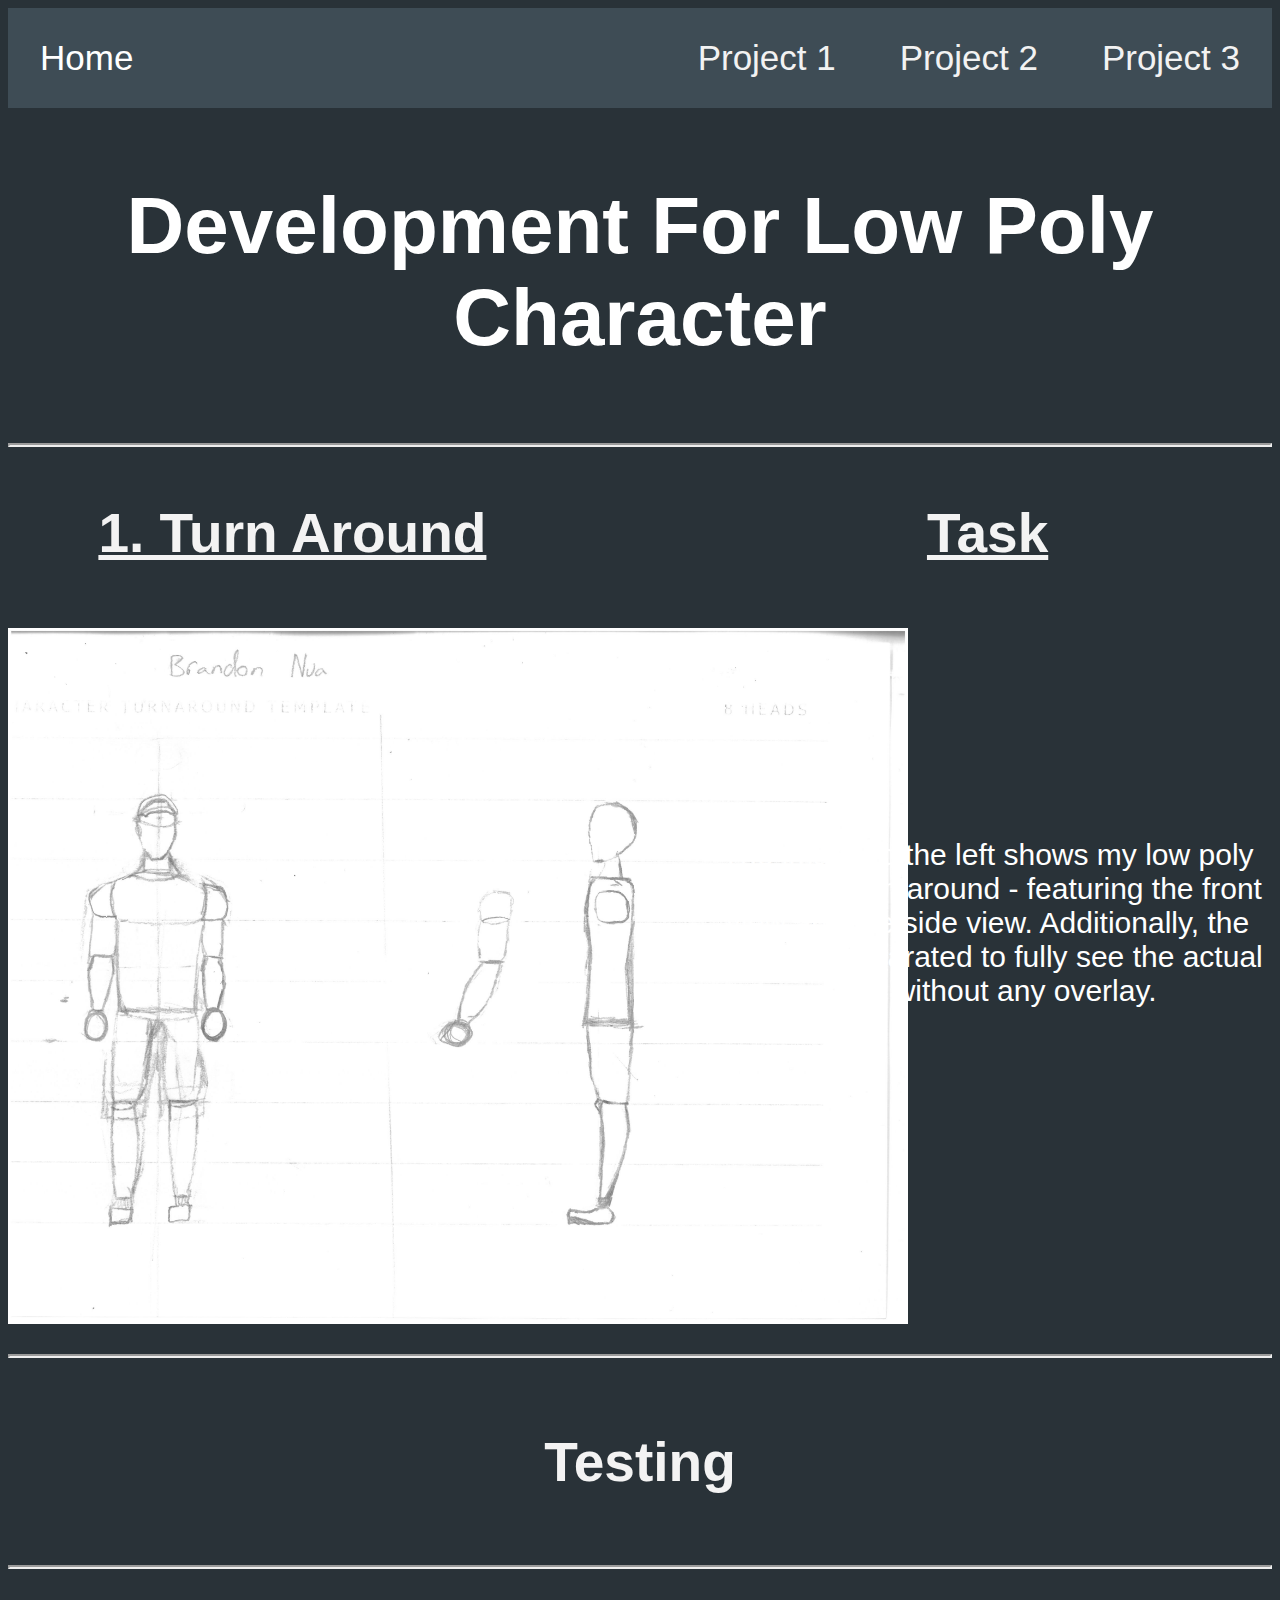
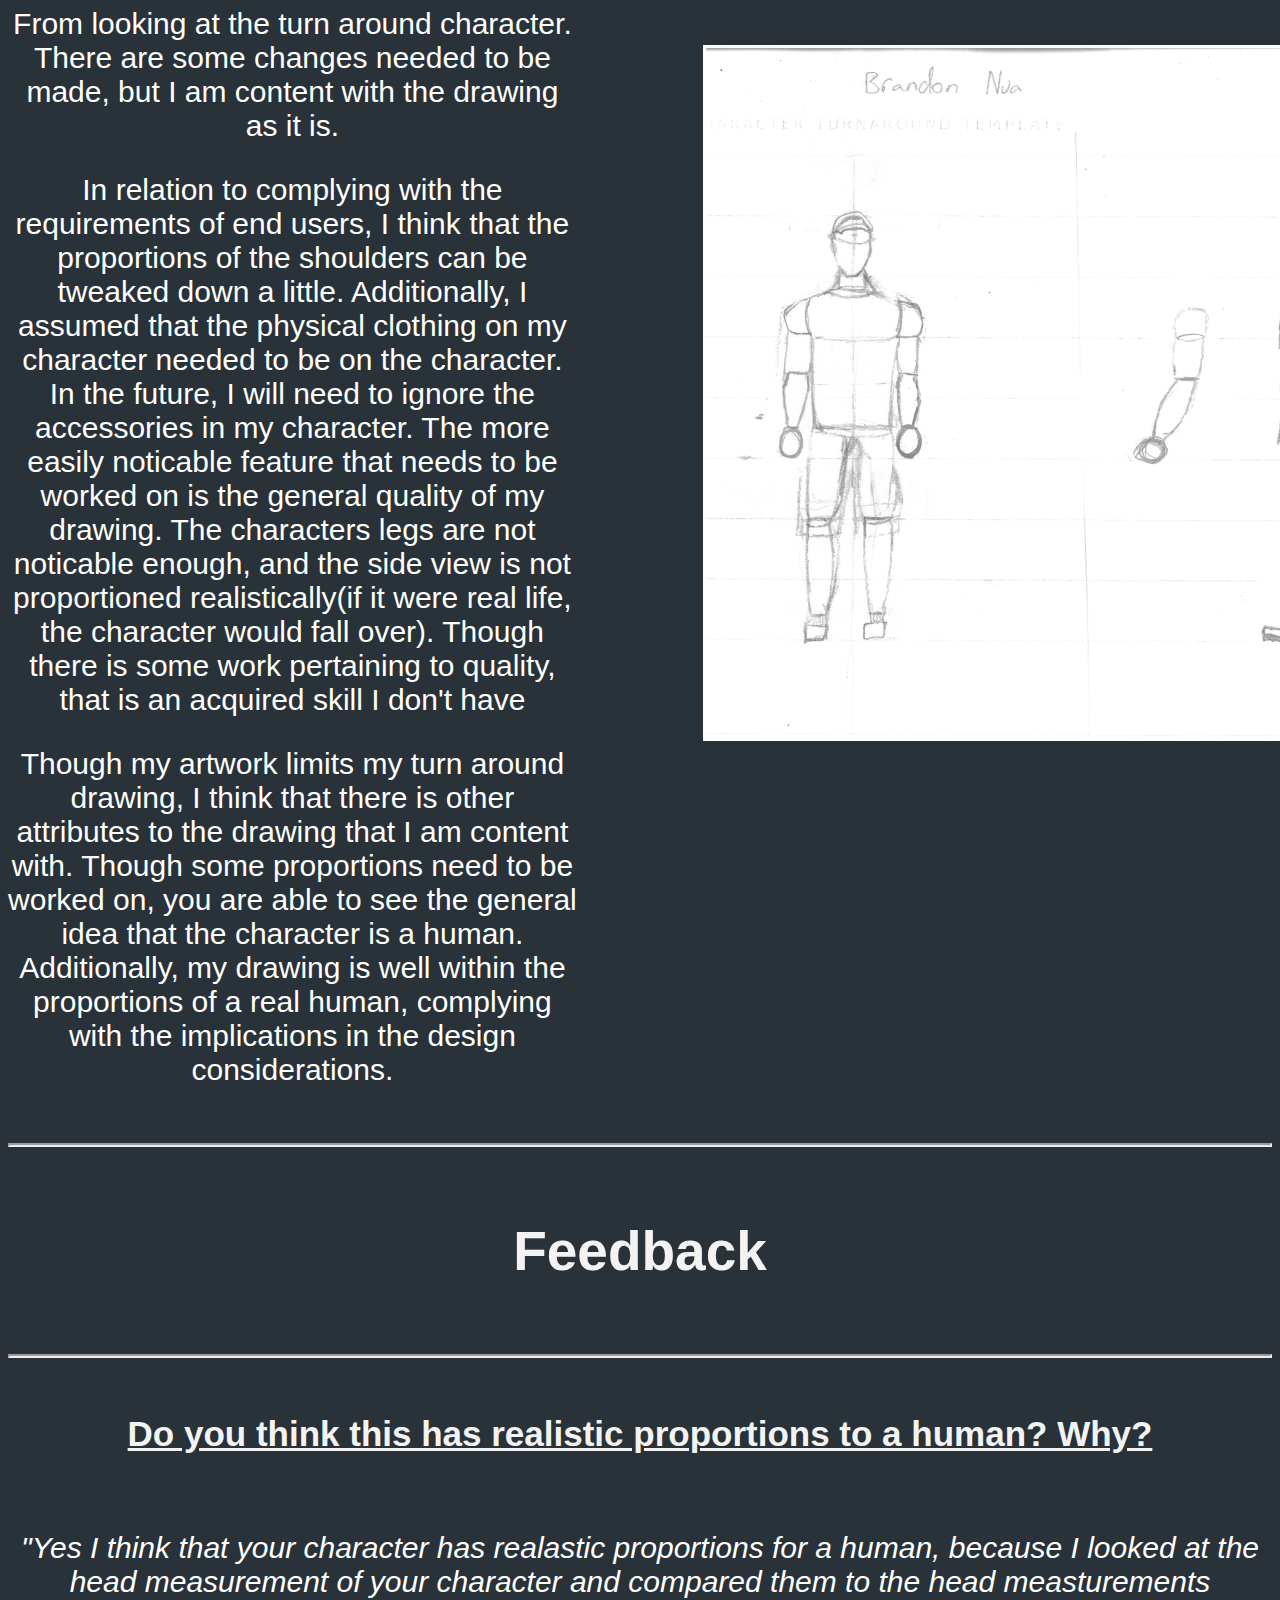
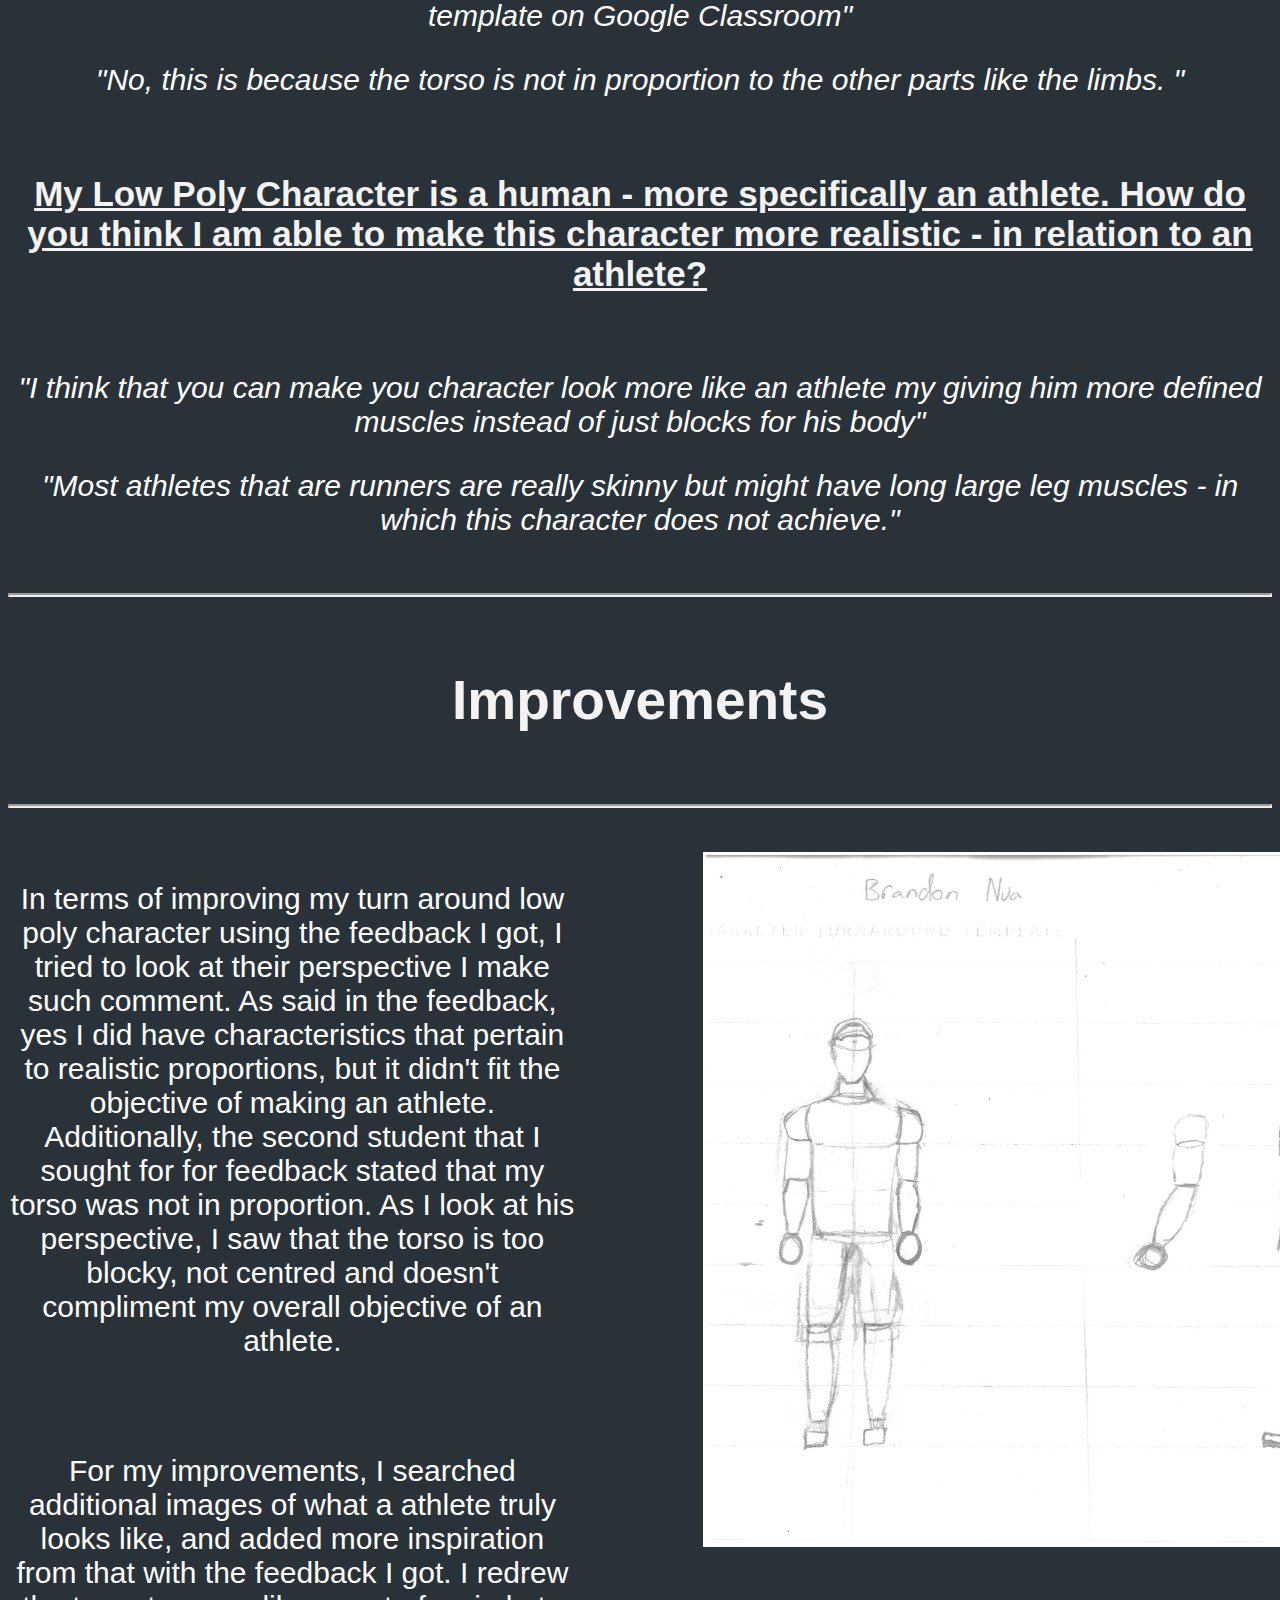
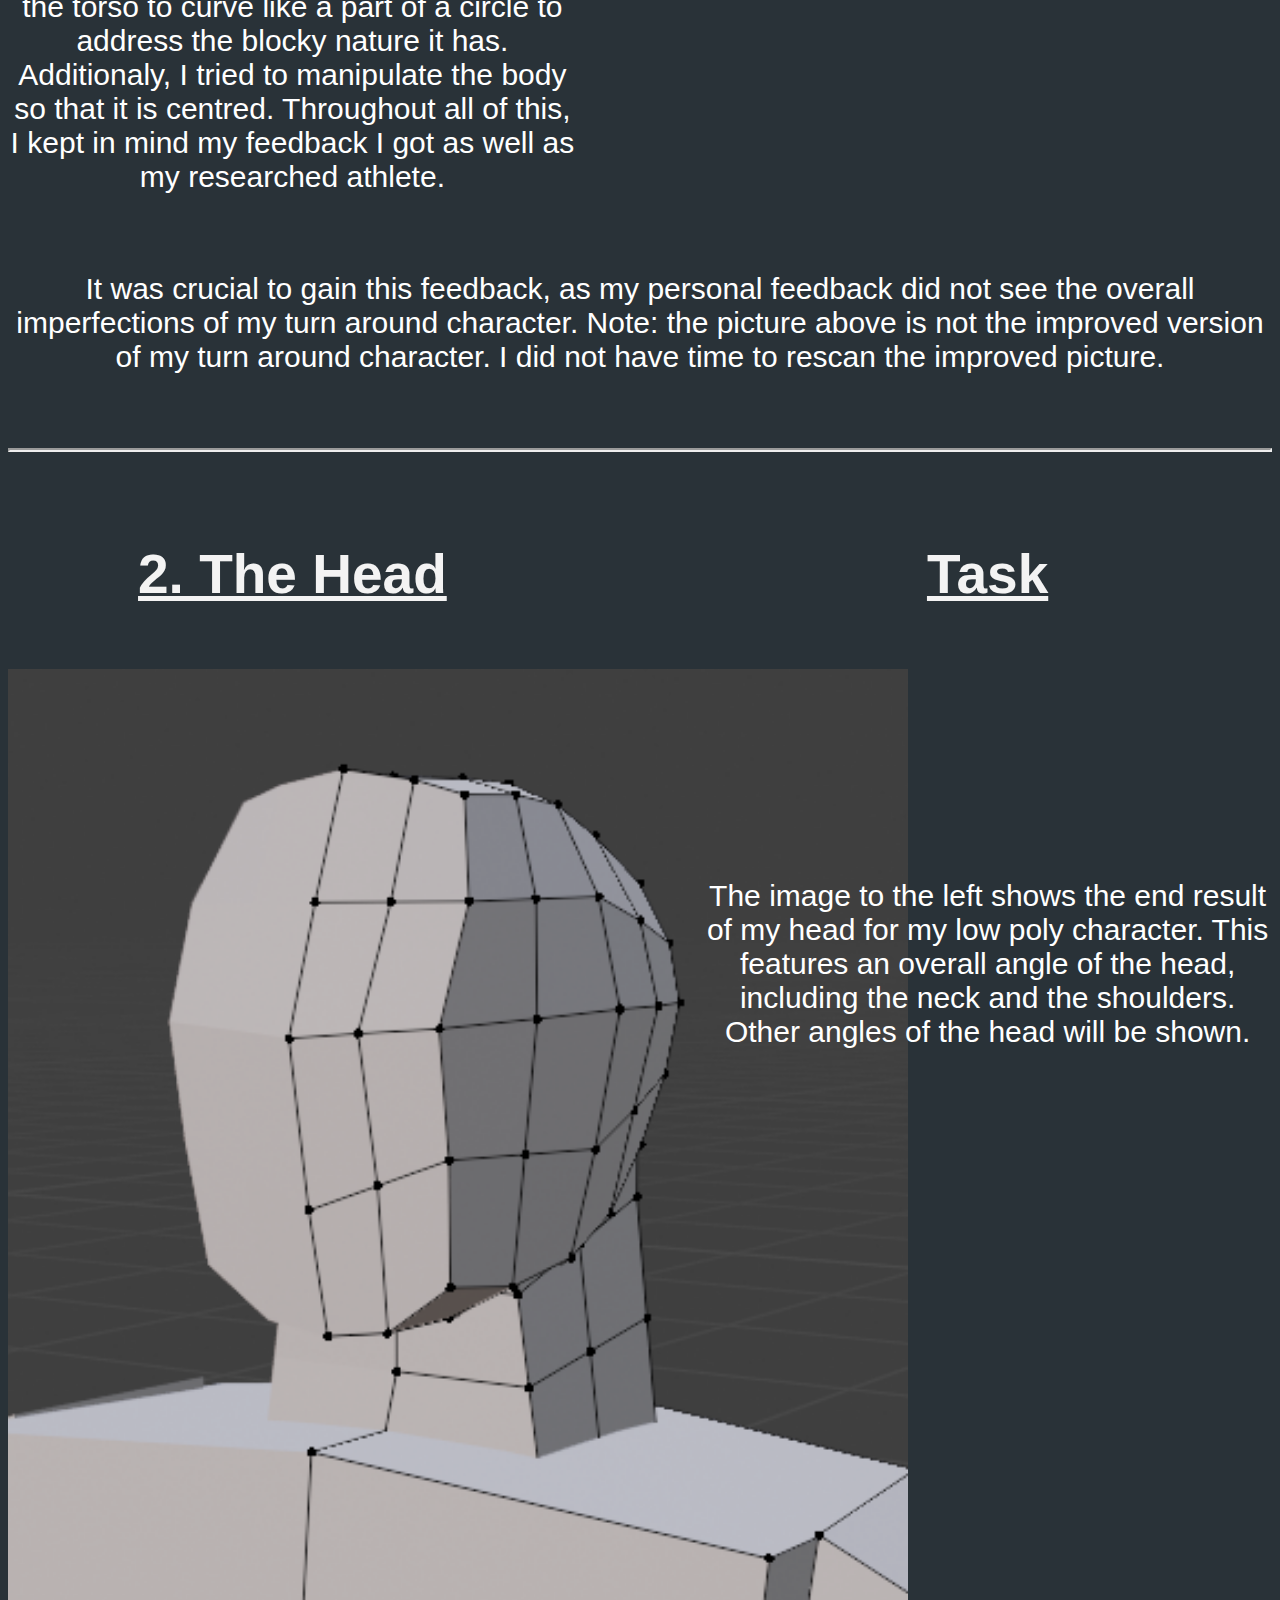
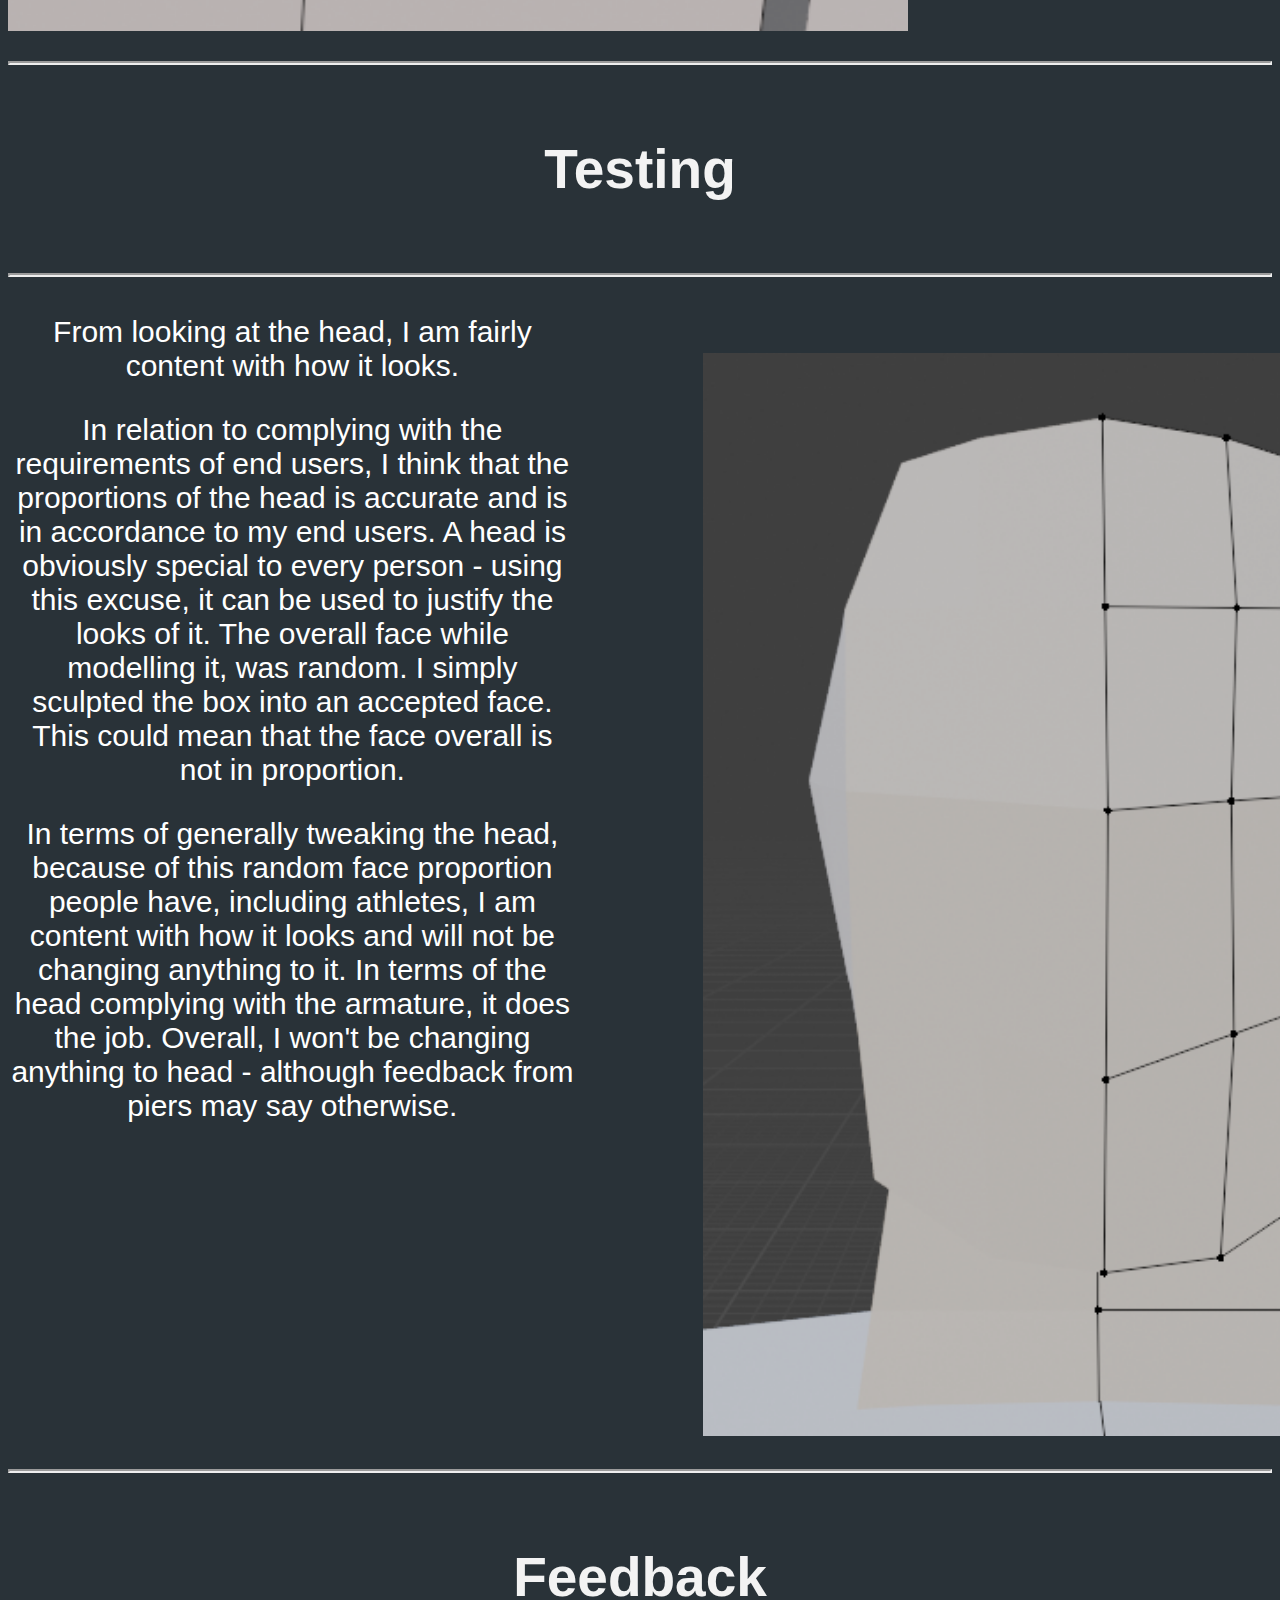
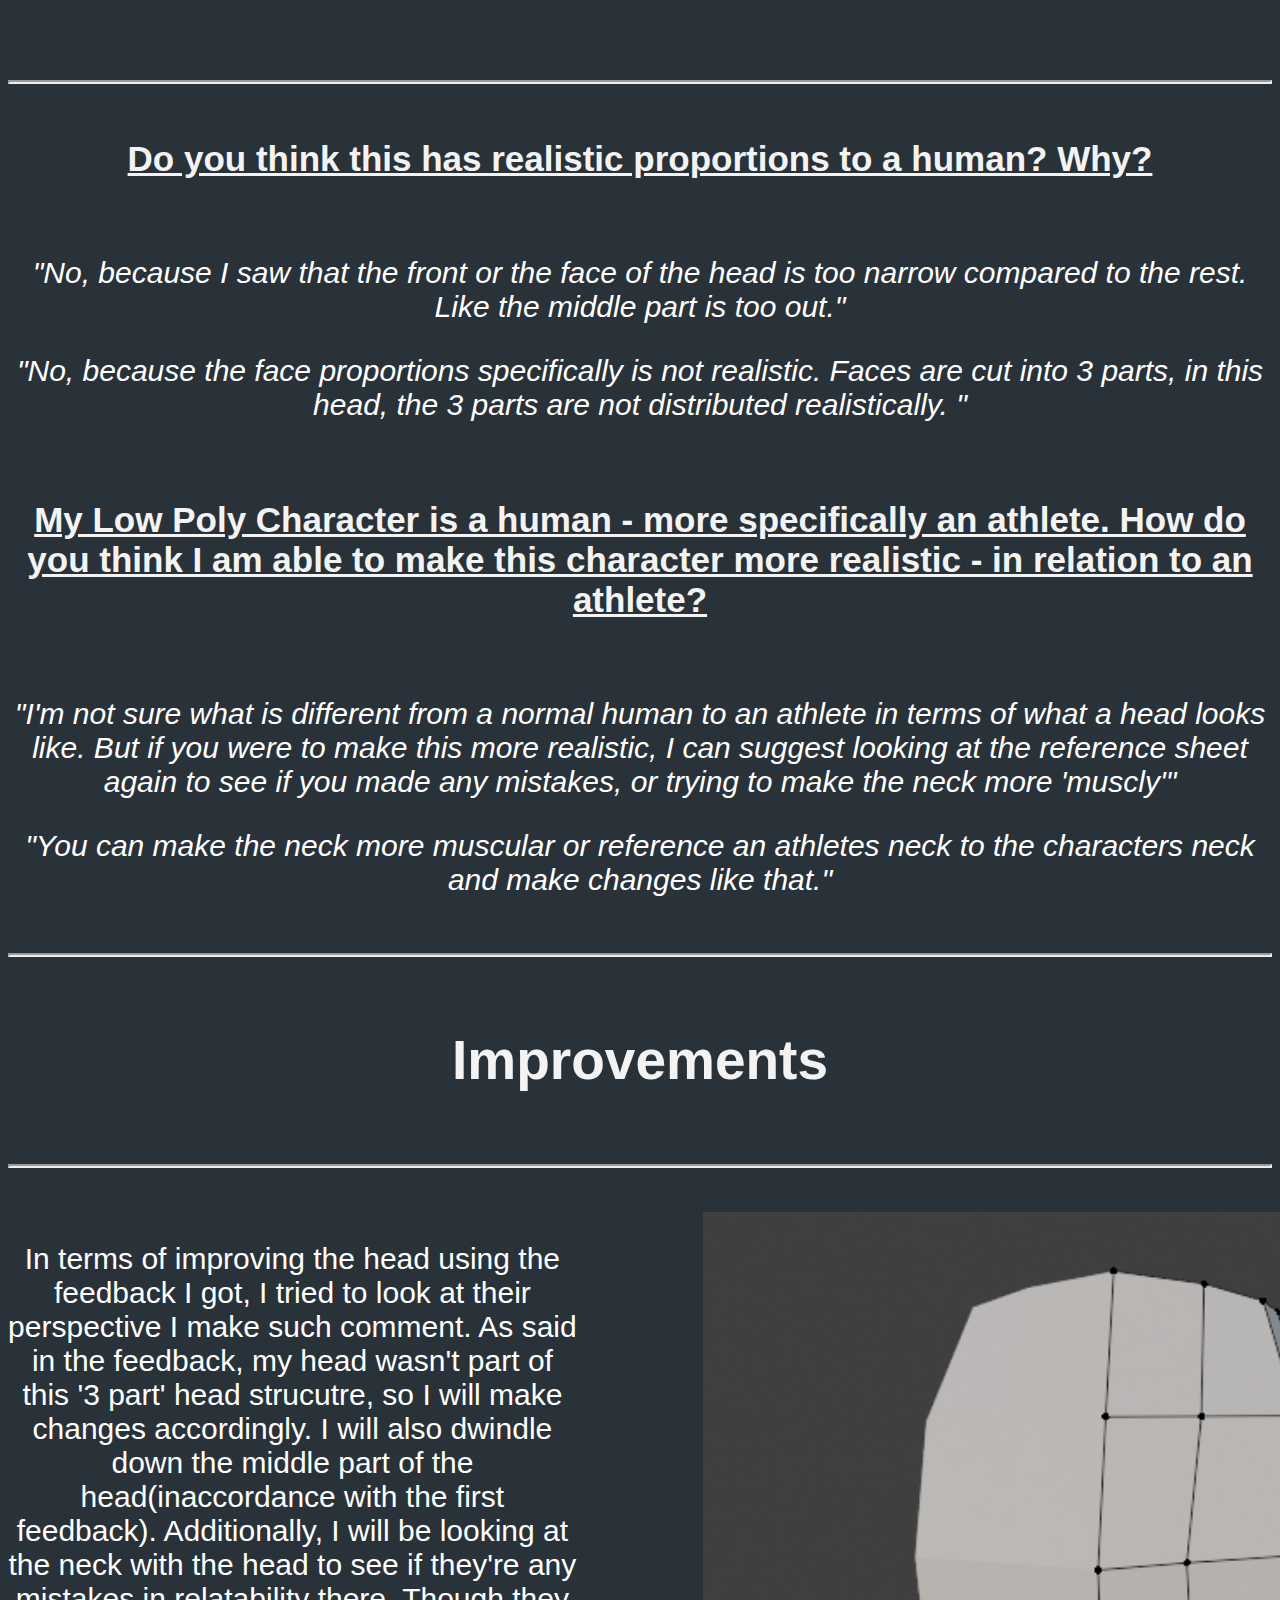
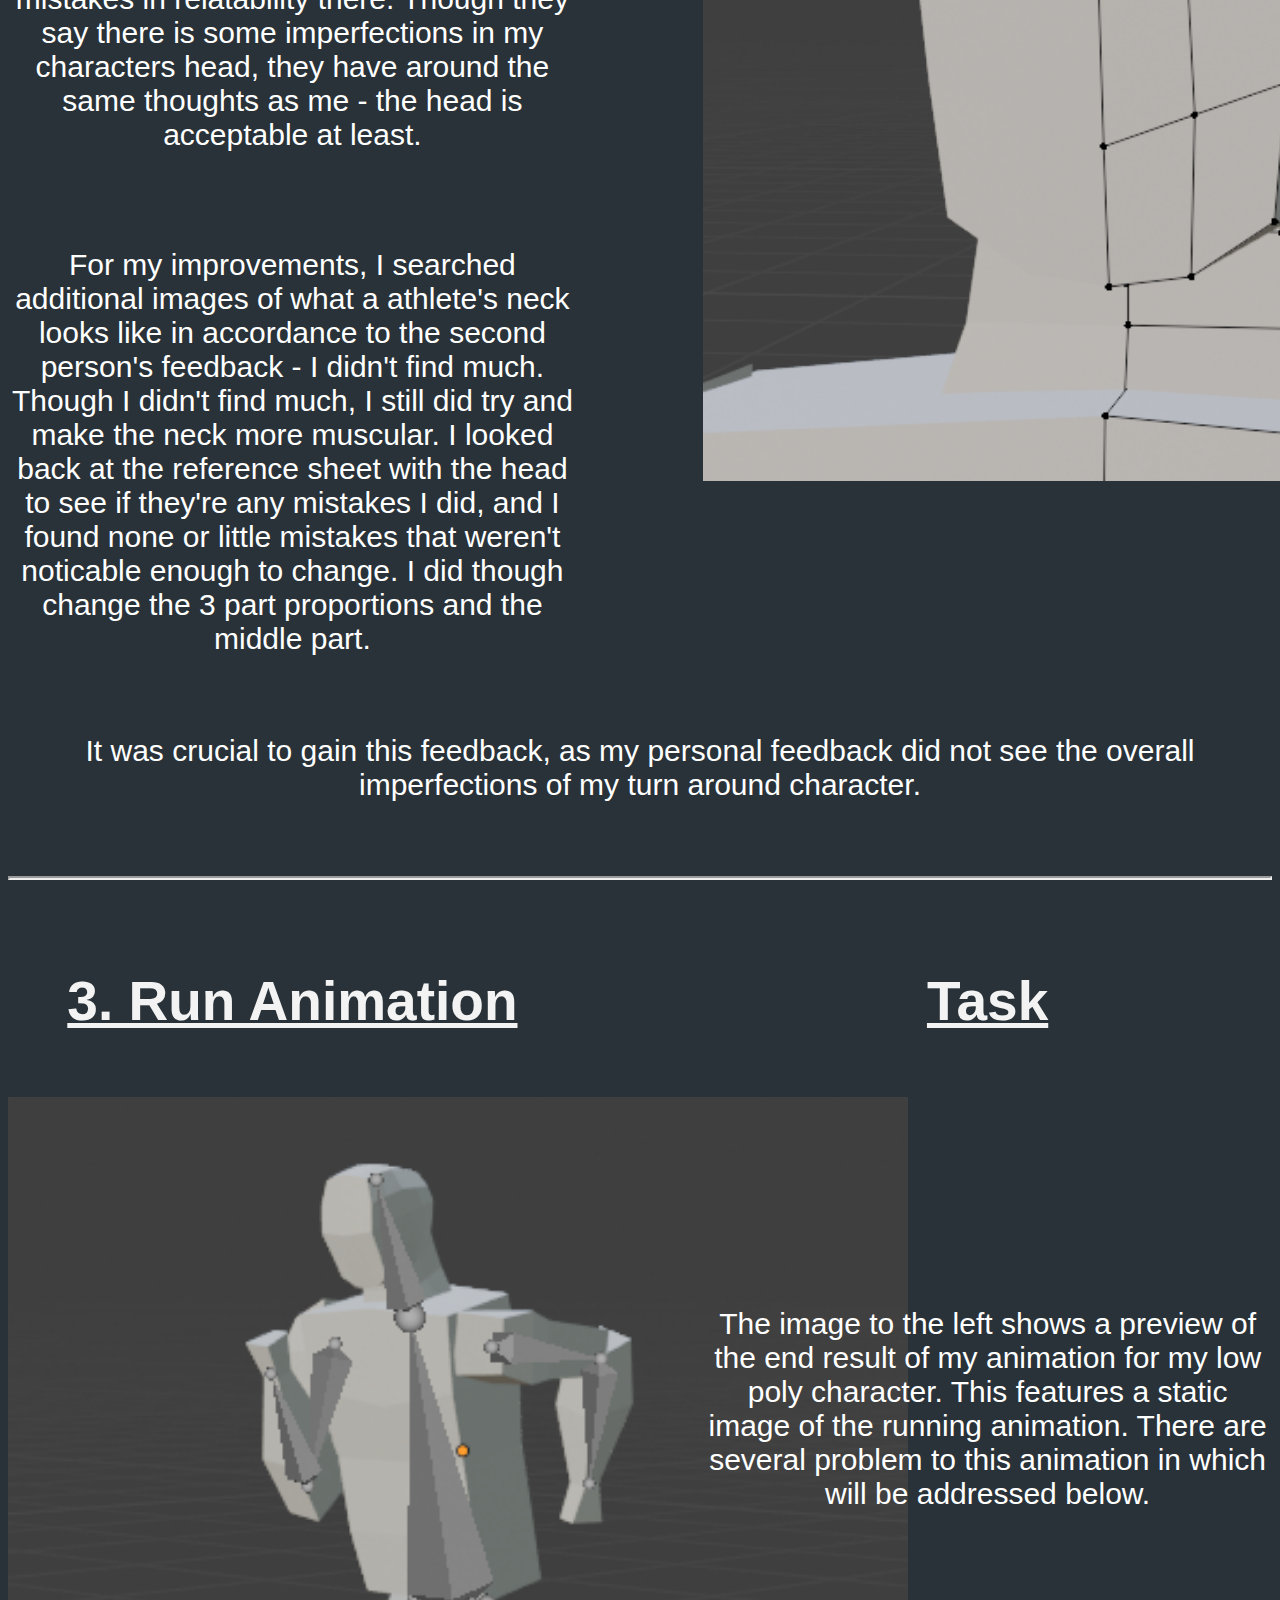
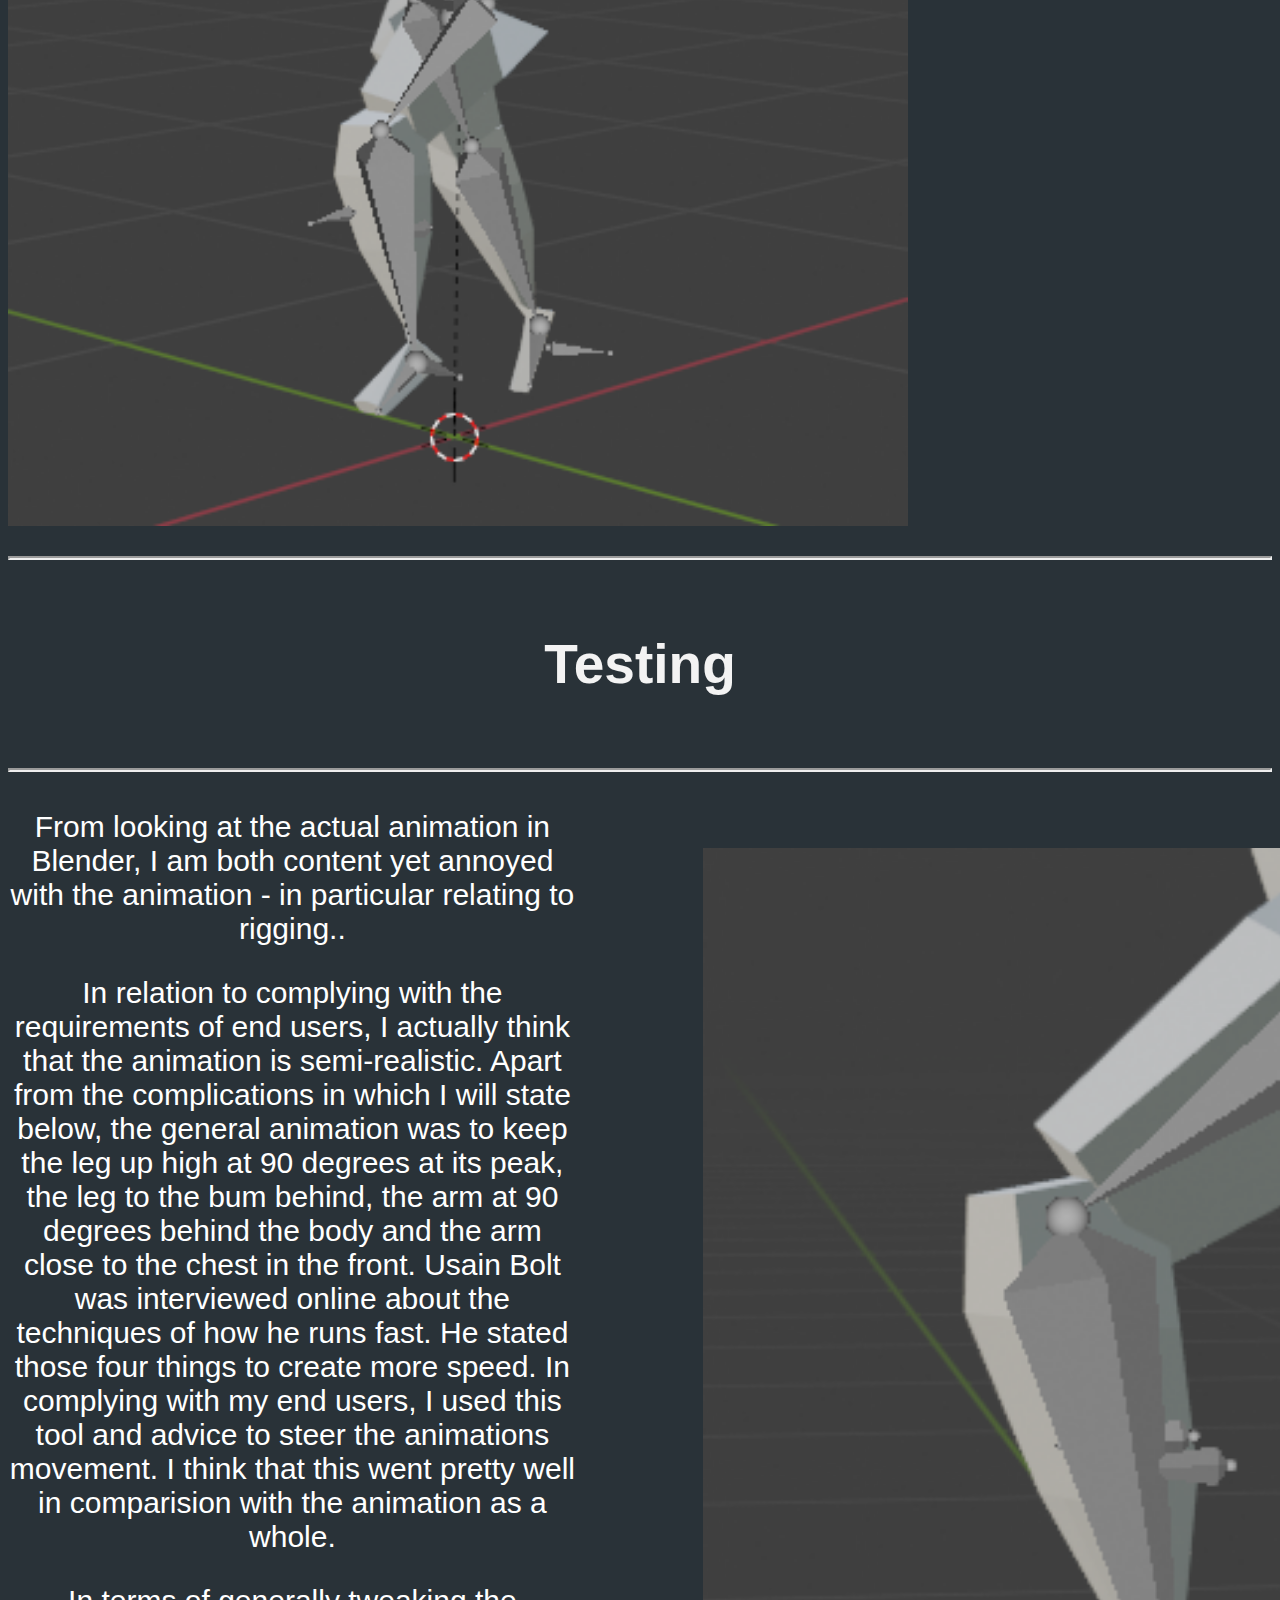
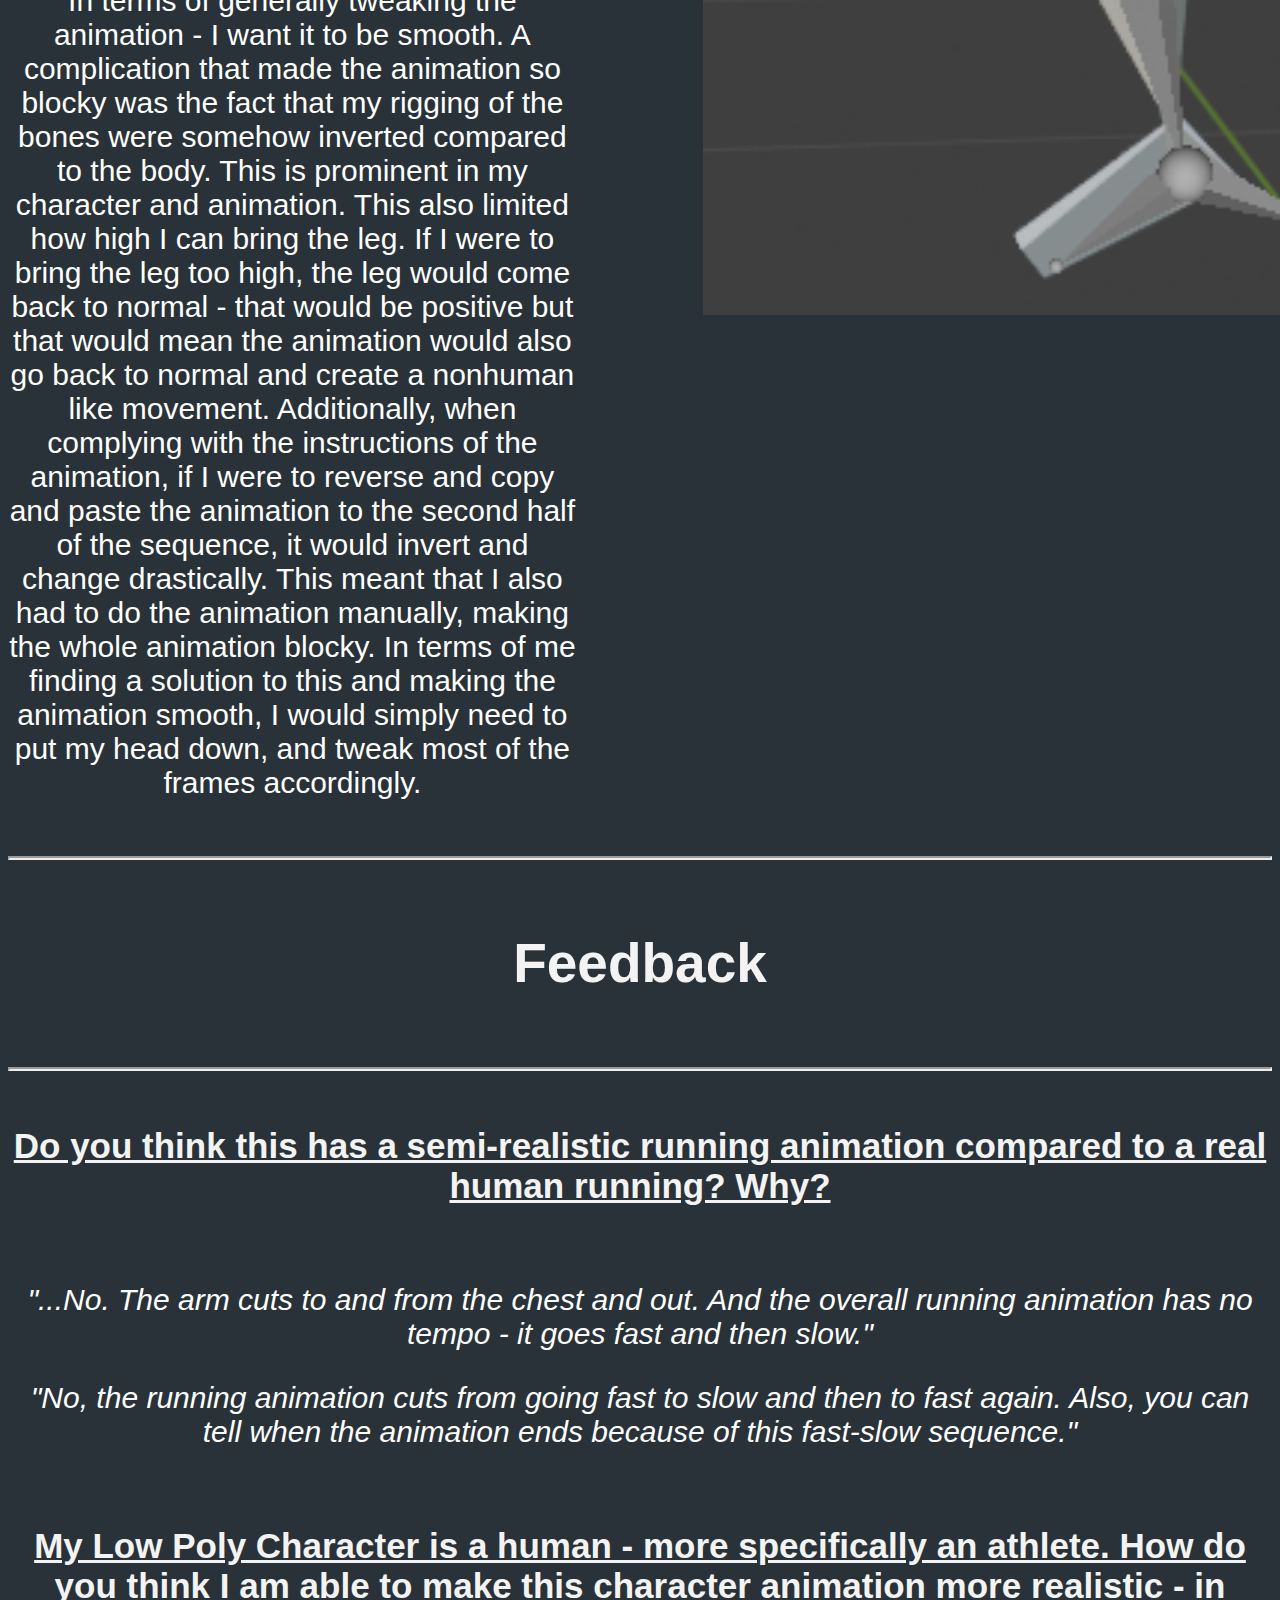
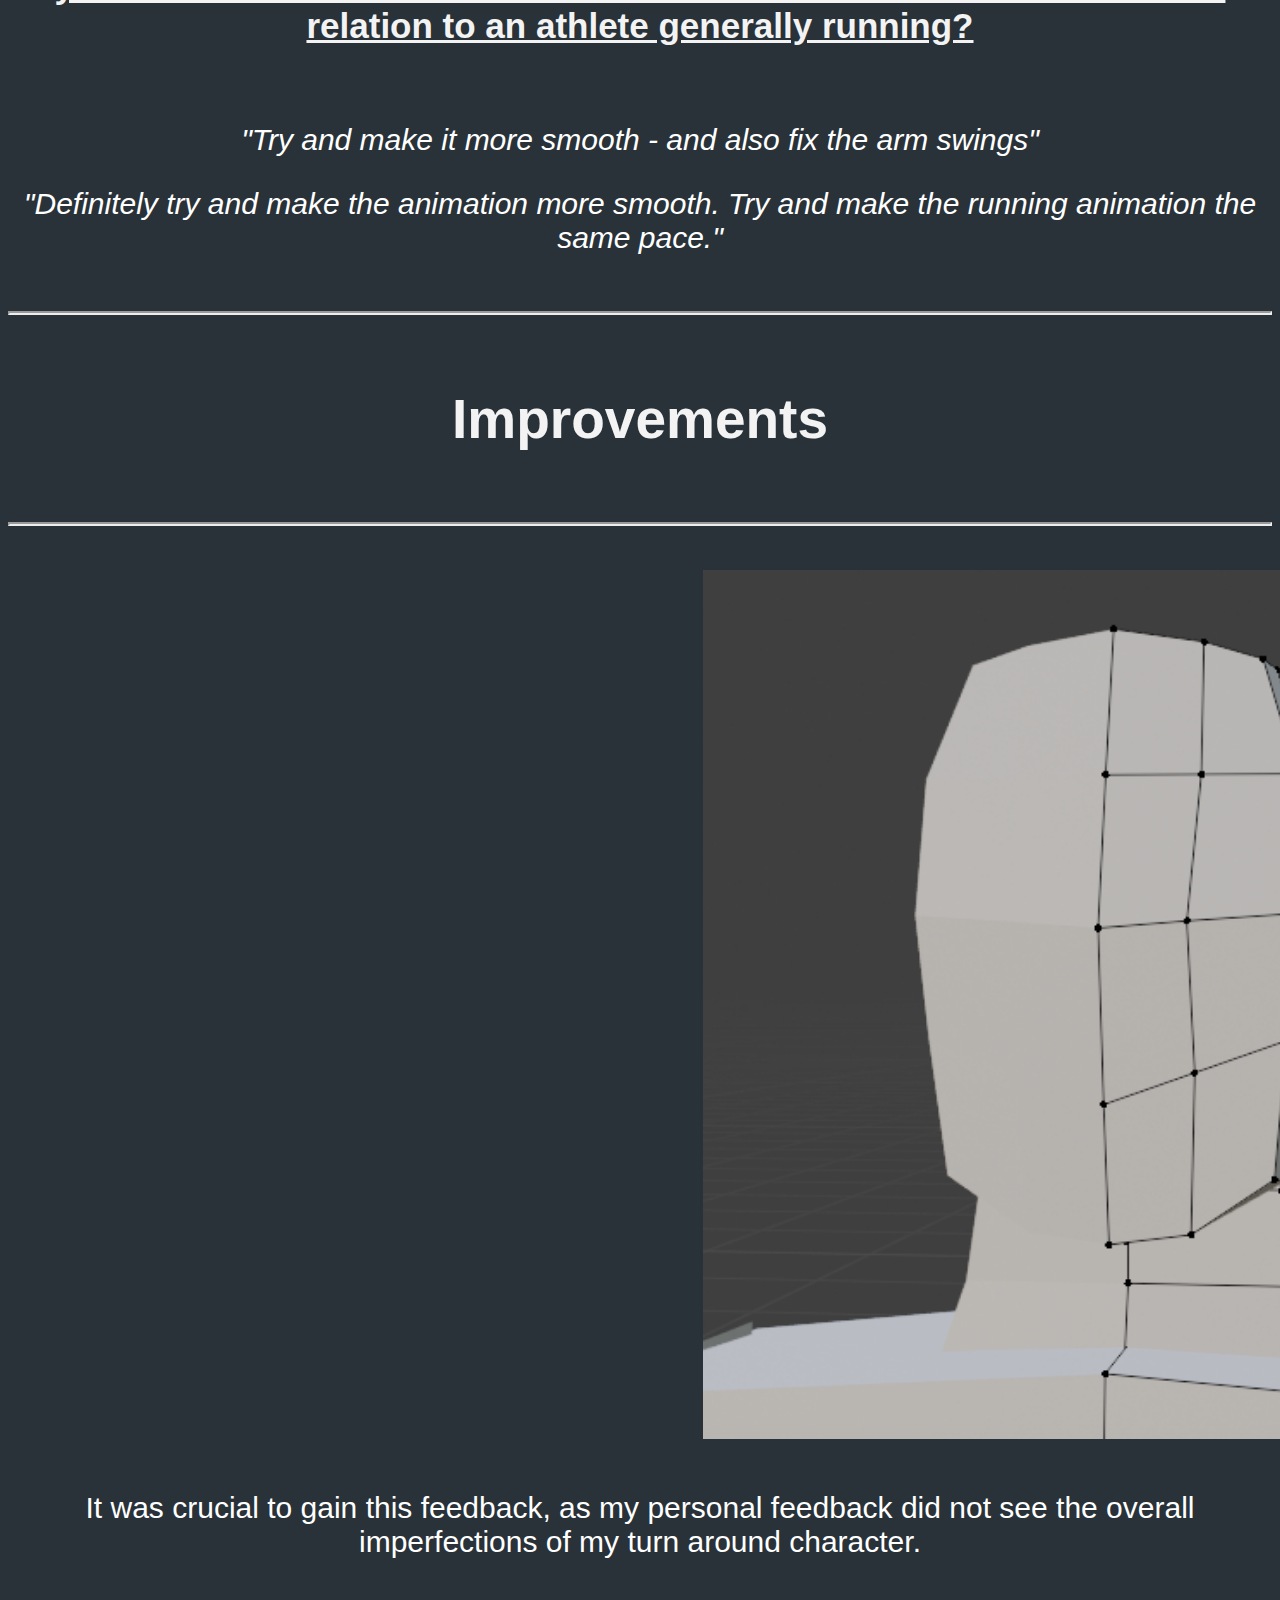
==== development1.html @ 5ac73155 "fdsafdsfdsafdsadsffds" ====
<!DOCTYPE html>
<html lang="en">
<head>
    <meta charset="UTF-8">
    <meta name="viewport" content="width=device-width, initial-scale=1.0">
    <title>Development</title>
    <link rel="stylesheet" href="style.css"/>
</head>
<body>
    <div class="topnav">
        <a href="index.html" class="split">Home</a>
        <a href="project3.html">Project 3</a>
        <a href="project2.html">Project 2</a>
        <a href="project1.html">Project 1</a>
      </div>

    <br>
    <h1 class="title">Development For Low Poly Character</h1>
    <br>
    <hr>




    <!-- ***** Task Development ***** -->

    <div id="wireframside">
        <h2 class="nametitle"><u> 1. Turn Around</u></h2>
        <br>
        <img class="turnaround" src="turn_around.jpg" alt="Turn Around Drawing"> 
    </div>

    <div id="taskdevelop">
        <h2 class="nametitle"><u>Task</u></h2>
        <br>
        <br>
        <br>
        <br>
        <br>
        <br>
        <br>
        <br>
        <br>
        <br>
        <br>

        <p class="endusers1">
            The image to the left shows my low poly character turn around - featuring the front view and the side view. Additionally, the arms are separated to fully see the actual arms without any overlay.
        </p>
    </div>

    <div style="clear: both;"></div>

    <br>
    <hr>
    <br>

    <!-- ***** Testing ***** -->

    <h2 class="nametitle">Testing</h2>
    <br>
    <hr>
    <div id="widothis1">
        <p class="endusers1">From looking at the turn around character. There are some changes needed to be made, but I am content with the drawing as it is. 
        </p>
        <p class="endusers1">In relation to complying with the requirements of end users, I think that the proportions of the shoulders can be tweaked down a little. Additionally, I assumed that the physical clothing on my character needed to be on the character. In the future, I will need to ignore the accessories in my character. The more easily noticable feature that needs to be worked on is the general quality of my drawing. The characters legs are not noticable enough, and the side view is not proportioned realistically(if it were real life, the character would fall over). Though there is some work pertaining to quality, that is an acquired skill I don't have</p>
        <p class="endusers1">Though my artwork limits my turn around drawing, I think that there is other attributes to the drawing that I am content with. Though some proportions need to be worked on, you are able to see the general idea that the character is a human. Additionally, my drawing is well within the proportions of a real human, complying with the implications in the design considerations.</p>
    </div>
    <div id="aesthetics1">
        <br>
        <br>
        <img class="turnaround" src="turn_around.jpg" alt="Turn Around Drawing"> 
    </div>

    <div style="clear:both;"></div>

    <!-- ***** Feedback ***** -->

    <br>
    <hr>
    <br>
    <h2 class="nametitle">Feedback</h2>
    <br>
    <hr>
    <br>
    <h2 class="questions"><b><u>Do you think this has realistic proportions to a human? Why?</u></b></h2>
    <br>
    <p class="endusers1"><i>"Yes I think that your character has realastic proportions for a human, because I looked at the head measurement of your character and compared them to the head measturements template on Google Classroom"</i></p>
    <p class="endusers1"><i>"No, this is because the torso is not in proportion to the other parts like the limbs. "</i></p>
    <br>
    <h2 class="questions"><b><u>My Low Poly Character is a human - more specifically an athlete. How do you think I am able to make this character more realistic - in relation to an athlete?</u></b></h2>
    <br>
    <p class="endusers1"><i>"I think that you can make you character look more like an athlete my giving him more defined muscles instead of just blocks for his body"</i></p>
    <p class="endusers1"><i>"Most athletes that are runners are really skinny but might have long large leg muscles - in which this character does not achieve."</i></p>
    <br>
    <hr>
    <br>

    <!-- ***** Improvements ***** -->
    <h2 class="nametitle">Improvements</h2>
    <br>
    <hr>
    <br>
    <br>
    <div id="wireframside">
        <p class="endusers1">In terms of improving my turn around low poly character using the feedback I got, I tried to look at their perspective I make such comment. As said in the feedback, yes I did have characteristics that pertain to realistic proportions, but it didn't fit the objective of making an athlete. Additionally, the second student that I sought for for feedback stated that my torso was not in proportion. As I look at his perspective, I saw that the torso is too blocky, not centred and doesn't compliment my overall objective of an athlete.</p>
        <br>
        <br>
        <p class="endusers1">For my improvements, I searched additional images of what a athlete truly looks like, and added more inspiration from that with the feedback I got. I redrew the torso to curve like a part of a circle to address the blocky nature it has. Additionaly, I tried to manipulate the body so that it is centred. Throughout all of this, I kept in mind my feedback I got as well as my researched athlete.
        </p>
    </div>

    <div id="taskdevelop">
        <img class="turnaround" src="turn_around.jpg" alt="Turn Around Drawing"> 
    </div>

    <!-- ***** ALL OF THE BR'S WILL BE GONE.... it's just because there is no image to fill in the text ***** -->

    <div style="clear: both;"></div>

    <br>
    <p class="endusers1">It was crucial to gain this feedback, as my personal feedback did not see the overall imperfections of my turn around character. Note: the picture above is not the improved version of my turn around character. I did not have time to rescan the improved picture.
    </p>
    <br>
    <br>
    <hr>
    <br>
    <br>

   <!-- *****\\\\\\\\\ The Head /////////***** --> 


    <!-- ***** Task Development ***** -->

    <div id="wireframside">
        <h2 class="nametitle"><u> 2. The Head</u></h2>
        <br>
        <img class="turnaround" src="the head.png" alt="Head Model"> 
    </div>

    <div id="taskdevelop">
        <h2 class="nametitle"><u>Task</u></h2>
        <br>
        <br>
        <br>
        <br>
        <br>
        <br>
        <br>
        <br>
        <br>
        <br>
        <br>

        <p class="endusers1">
            The image to the left shows the end result of my head for my low poly character. This features an overall angle of the head, including the neck and the shoulders. Other angles of the head will be shown.
        </p>
    </div>

    <div style="clear: both;"></div>

    <br>
    <hr>
    <br>

    <!-- ***** Testing ***** -->

    <h2 class="nametitle">Testing</h2>
    <br>
    <hr>
    <div id="widothis1">
        <p class="endusers1">From looking at the head, I am fairly content with how it looks.
        </p>
        <p class="endusers1">In relation to complying with the requirements of end users, I think that the proportions of the head is accurate and is in accordance to my end users. A head is obviously special to every person - using this excuse, it can be used to justify the looks of it. The overall face while modelling it, was random. I simply sculpted the box into an accepted face. This could mean that the face overall is not in proportion.</p>
        <p class="endusers1">In terms of generally tweaking the head, because of this random face proportion people have, including athletes, I am content with how it looks and will not be changing anything to it. In terms of the head complying with the armature, it does the job. Overall, I won't be changing anything to head - although feedback from piers may say otherwise.</p>
    </div>
    <div id="aesthetics1">
        <br>
        <br>
        <img class="turnaround" src="fronthead.png" alt="The Front Angle Of The Head"> 
    </div>

    <div style="clear:both;"></div>

    <!-- ***** Feedback ***** -->

    <br>
    <hr>
    <br>
    <h2 class="nametitle">Feedback</h2>
    <br>
    <hr>
    <br>
    <h2 class="questions"><b><u>Do you think this has realistic proportions to a human? Why?</u></b></h2>
    <br>
    <p class="endusers1"><i>"No, because I saw that the front or the face of the head is too narrow compared to the rest. Like the middle part is too out."</i></p>
    <p class="endusers1"><i>"No, because the face proportions specifically is not realistic. Faces are cut into 3 parts, in this head, the 3 parts are not distributed realistically. "</i></p>
    <br>
    <h2 class="questions"><b><u>My Low Poly Character is a human - more specifically an athlete. How do you think I am able to make this character more realistic - in relation to an athlete?</u></b></h2>
    <br>
    <p class="endusers1"><i>"I'm not sure what is different from a normal human to an athlete in terms of what a head looks like. But if you were to make this more realistic, I can suggest looking at the reference sheet again to see if you made any mistakes, or trying to make the neck more 'muscly'"</i></p>
    <p class="endusers1"><i>"You can make the neck more muscular or reference an athletes neck to the characters neck and make changes like that."</i></p>
    <br>
    <hr>
    <br>

    <!-- ***** Improvements ***** -->
    <h2 class="nametitle">Improvements</h2>
    <br>
    <hr>
    <br>
    <br>
    <div id="wireframside">
        <p class="endusers1">In terms of improving the head using the feedback I got, I tried to look at their perspective I make such comment. As said in the feedback, my head wasn't part of this '3 part' head strucutre, so I will make changes accordingly. I will also dwindle down the middle part of the head(inaccordance with the first feedback). Additionally, I will be looking at the neck with the head to see if they're any mistakes in relatability there. Though they say there is some imperfections in my characters head, they have around the same thoughts as me - the head is acceptable at least.</p>
        <br>
        <br>
        <p class="endusers1">For my improvements, I searched additional images of what a athlete's neck looks like in accordance to the second person's feedback - I didn't find much. Though I didn't find much, I still did try and make the neck more muscular. I looked back at the reference sheet with the head to see if they're any mistakes I did, and I found none or little mistakes that weren't noticable enough to change. I did though change the 3 part proportions and the middle part.
        </p>
    </div>

    <div id="taskdevelop">
        <img class="turnaround" src="improvedhead.png" alt="Imrpoved Head"> 
    </div>

    <!-- ***** ALL OF THE BR'S WILL BE GONE.... it's just because there is no image to fill in the text ***** -->

    <div style="clear: both;"></div>

    <br>
    <p class="endusers1">It was crucial to gain this feedback, as my personal feedback did not see the overall imperfections of my turn around character.
    </p>
    <br>
    <br>
    <hr>
    <br>
    <br>



    <!-- *****\\\\\\\\\ The Running Animation /////////***** --> 


    <!-- ***** Task Development ***** -->

    <div id="wireframside">
        <h2 class="nametitle"><u> 3. Run Animation</u></h2>
        <br>
        <img class="turnaround" src="runanimation.png" alt="Run Preview"> 
    </div>

    <div id="taskdevelop">
        <h2 class="nametitle"><u>Task</u></h2>
        <br>
        <br>
        <br>
        <br>
        <br>
        <br>
        <br>
        <br>
        <br>
        <br>
        <br>

        <p class="endusers1">
            The image to the left shows a preview of the end result of my animation for my low poly character. This features a static image of the running animation. There are several problem to this animation in which will be addressed below.
        </p>
    </div>

    <div style="clear: both;"></div>

    <br>
    <hr>
    <br>

    <!-- ***** Testing ***** -->

    <h2 class="nametitle">Testing</h2>
    <br>
    <hr>
    <div id="widothis1">
        <p class="endusers1">From looking at the actual animation in Blender, I am both content yet annoyed with the animation - in particular relating to rigging..
        </p>
        <p class="endusers1">In relation to complying with the requirements of end users, I actually think that the animation is semi-realistic. Apart from the complications in which I will state below, the general animation was to keep the leg up high at 90 degrees at its peak, the leg to the bum behind, the arm at 90 degrees behind the body and the arm close to the chest in the front. Usain Bolt was interviewed online about the techniques of how he runs fast. He stated those four things to create more speed. In complying with my end users, I used this tool and advice to steer the animations movement. I think that this went pretty well in comparision with the animation as a whole.</p>
        <p class="endusers1">In terms of generally tweaking the animation - I want it to be smooth. A complication that made the animation so blocky was the fact that my rigging of the bones were somehow inverted compared to the body. This is prominent in my character and animation. This also limited how high I can bring the leg. If I were to bring the leg too high, the leg would come back to normal - that would be positive but that would mean the animation would also go back to normal and create a nonhuman like movement. Additionally, when complying with the instructions of the animation, if I were to reverse and copy and paste the animation to the second half of the sequence, it would invert and change drastically. This meant that I also had to do the animation manually, making the whole animation blocky.
            In terms of me finding a solution to this and making the animation smooth, I would simply need to put my head down, and tweak most of the frames accordingly.
        </p>
    </div>
    <div id="aesthetics1">
        <br>
        <br>
        <img class="turnaround" src="invertedleg.png" alt="The Angle Of The Inverted Leg."> 
    </div>

    <div style="clear:both;"></div>

    <!-- ***** Feedback ***** -->

    <br>
    <hr>
    <br>
    <h2 class="nametitle">Feedback</h2>
    <br>
    <hr>
    <br>
    <h2 class="questions"><b><u>Do you think this has a semi-realistic running animation compared to a real human running? Why?</u></b></h2>
    <br>
    <p class="endusers1"><i>"...No. The arm cuts to and from the chest and out. And the overall running animation has no tempo - it goes fast and then slow."</i></p>
    <p class="endusers1"><i>"No, the running animation cuts from going fast to slow and then to fast again. Also, you can tell when the animation ends because of this fast-slow sequence."</i></p>
    <br>
    <h2 class="questions"><b><u>My Low Poly Character is a human - more specifically an athlete. How do you think I am able to make this character animation more realistic - in relation to an athlete generally running?</u></b></h2>
    <br>
    <p class="endusers1"><i>"Try and make it more smooth - and also fix the arm swings"</i></p>
    <p class="endusers1"><i>"Definitely try and make the animation more smooth. Try and make the running animation the same pace."</i></p>
    <br>
    <hr>
    <br>

    <!-- ***** Improvements ***** -->
    <h2 class="nametitle">Improvements</h2>
    <br>
    <hr>
    <br>
    <br>
    <div id="wireframside">
        <p class="endusers1"></p>
        <br>
        <br>
        <p class="endusers1">
        </p>
    </div>

    <div id="taskdevelop">
        <img class="turnaround" src="improvedhead.png" alt="Imrpoved Head"> 
    </div>

    <!-- ***** ALL OF THE BR'S WILL BE GONE.... it's just because there is no image to fill in the text ***** -->

    <div style="clear: both;"></div>

    <br>
    <p class="endusers1">It was crucial to gain this feedback, as my personal feedback did not see the overall imperfections of my turn around character.
    </p>
    <br>
    <br>
    <hr>
    <br>
    <br>








    
    <h2 class="nametitle"><a href="index.html" class="development" style="text-align: center; font-size: 70px;">Home</a>
    </h2>
    
    
</body>
</html>
---- style.css ----
/* -- Navigation Bar -- */

.topnav {
  background-color: #3e4c55;
  overflow: hidden;
  font-size: large;
}

.topnav a {
  float: right;
  color: #f2f2f2;
  text-align: center;
  padding: 30px 32px;
  text-decoration: none;
  font-size: 35px;
}

.topnav a:hover {
  background-color: #ddd;
  color: #3e4c55;
}

.topnav a.split {
float: left;
background-color: #3e4c55;
color: white;
}

.development {
overflow: hidden;
font-size: 50px;
text-align: center;
color: white;
}

.development a {
text-align: center;
color: white;
text-decoration: none;
font-size: 50px;
}

/* -- Titles -- */

h2 {
  color: #f3f3f3;
}

h1 {
  color: white;
  text-align: center;
}

.title {
font-size: 80px;
text-align: center;
}

.nametitle {
font-size: 55px;
text-align: center;
}

.endusertitle {
font-size: 55px;
text-align: left;
}



/* -- Content -- */

p {
color:#ffffff;
}

body {
background-color: #293238;
font-family: 'Trebuchet MS', 'Lucida Sans Unicode', 'Lucida Grande', 'Lucida Sans', Arial, sans-serif;
}

hr {
border-width: 2.5px;
border-collapse: collapse;
}

.outcontent {
color:white;
text-align: center;
font-size: 30px;
}

.aboutme {
color:white;
text-align: center;
font-size: 40px;
}


.rightfloatcontent {
color: white;
text-align: right;
font-size: 30px;
}


/* -- Tables -- */

.table {
color: white;
border: 5px white;
font-size: 30px;
width: 1800px;
}

table, tr, td, th {
border: 5px solid white;
border-collapse: collapse;
width: 1800px;

}

tr, td, th {
text-align: center;
height: 100px;
}

/* -- Sections In Implications -- */

.aestitle {
font-size: 45px;
text-align: center;
}
.implititle {
font-size: 45px;
text-align: center;
}

#aesthetics1 {
width: 45%;
float: right;
font-size: 30px;
}

#widothis1 {
width: 45%;
float: left;
font-size: 30px;
}

#widothis2 {
width: 45%;
float: right;
font-size: 30px;
}

#function, #usability {
width: 45%;
float: left;
font-size: 30px;
}

.aesthetics {
color: white;
text-align: center;
font-size: 30px;
}

.division {
width: 100%;
}

.endusers {
color: white;
text-align: left;
font-size: 30px;
}

.endusers1 {
color: white;
text-align: center;
font-size: 30px;
}


/* - --- - - - - - - - - - - - - - - - - - - - - - - - - - - */

          /* -- NEW DEVELOPMENT PAGE -- */

/* - --- - - - - - - - - - - - - - - - - - - - - - - - - - - */

#wireframside {
  width: 45%;
  float: left;
  text-align: center;
}

.insertimage {
  background-color: white;
  color: #293238;
  font-size: 30px;
}

#taskdevelop {
  width: 45%;
  float: right;
  text-align: center;
}

#testleft{
  float: left;
  width: 33.33%;
}

#testright {
  float: right;
  width: 25%;
}

#testmiddle {
  width: 33.33%;
  margin: 0 auto;
}

.testtitle {
  text-align: center;
  font-size: 45px;
}

.questions {
  text-align: center;
  font-size: 35px;
}

.turnaround {
  width: 900px
}
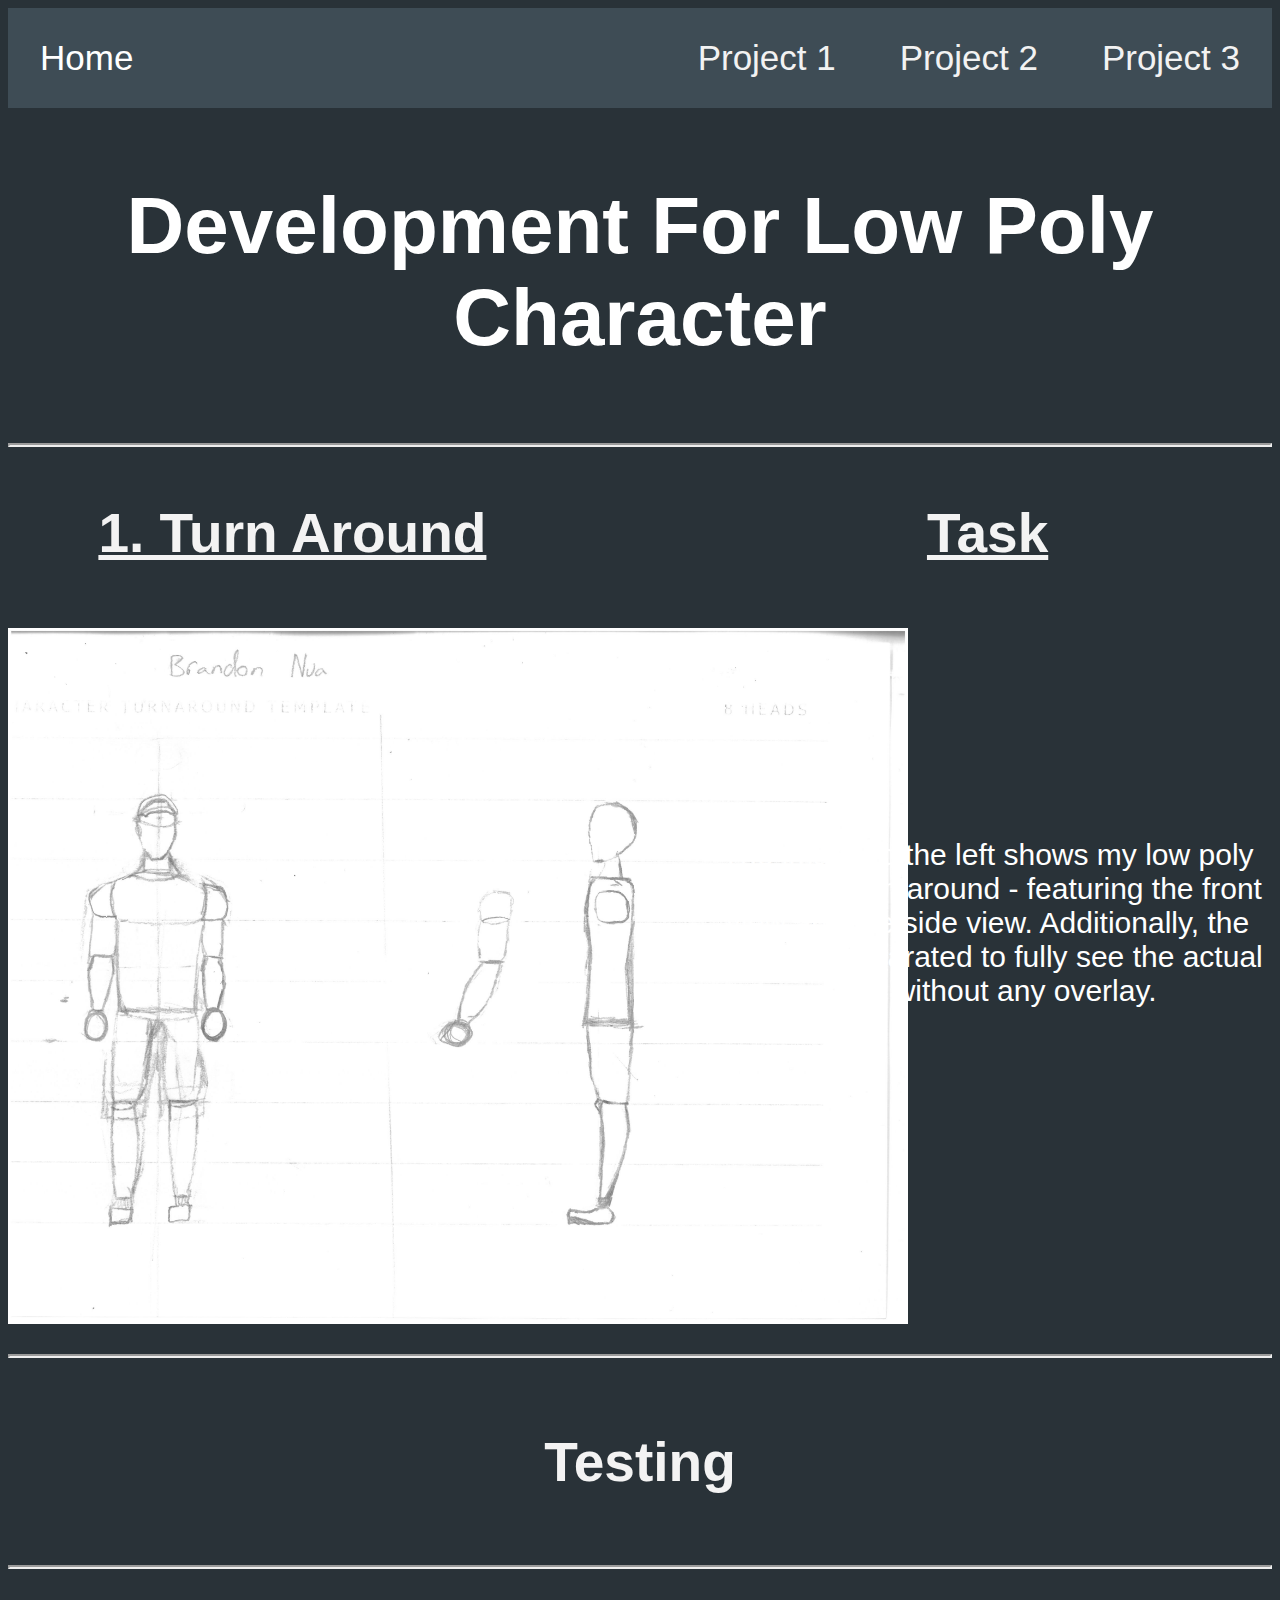
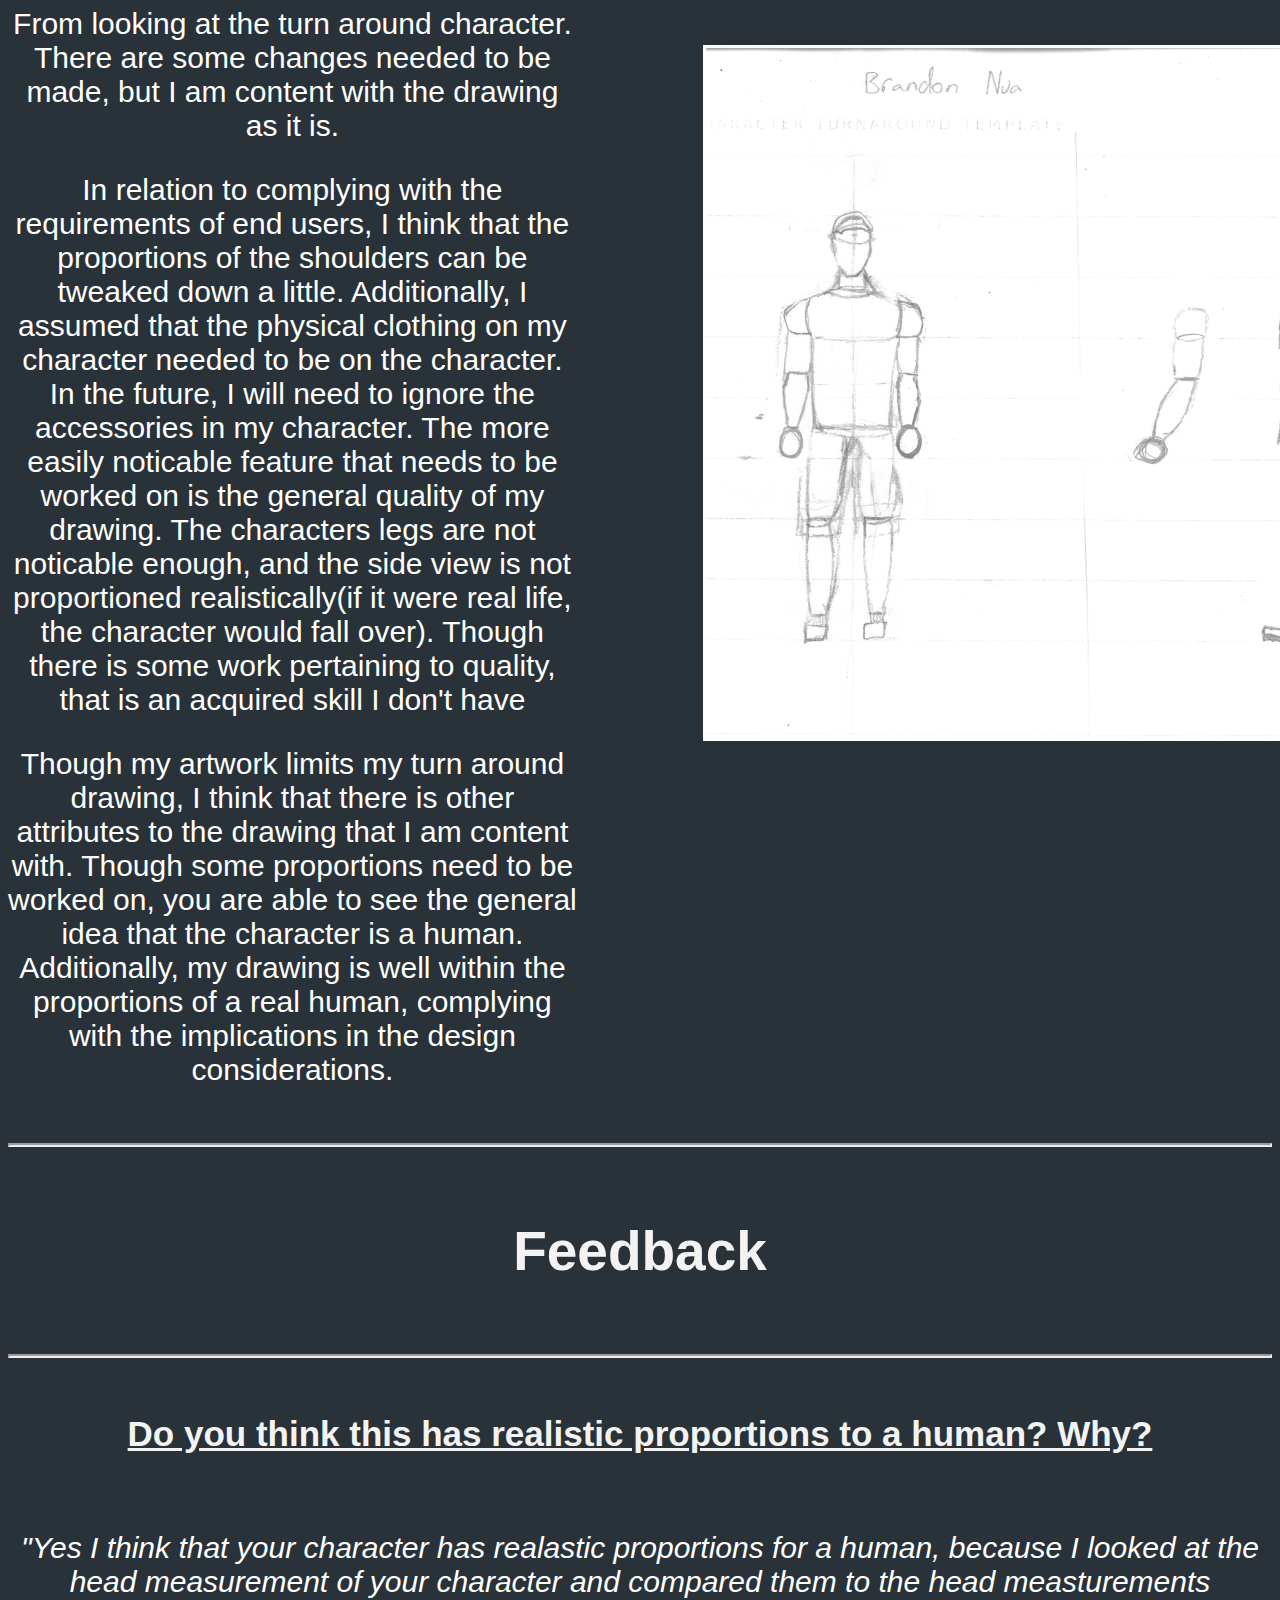
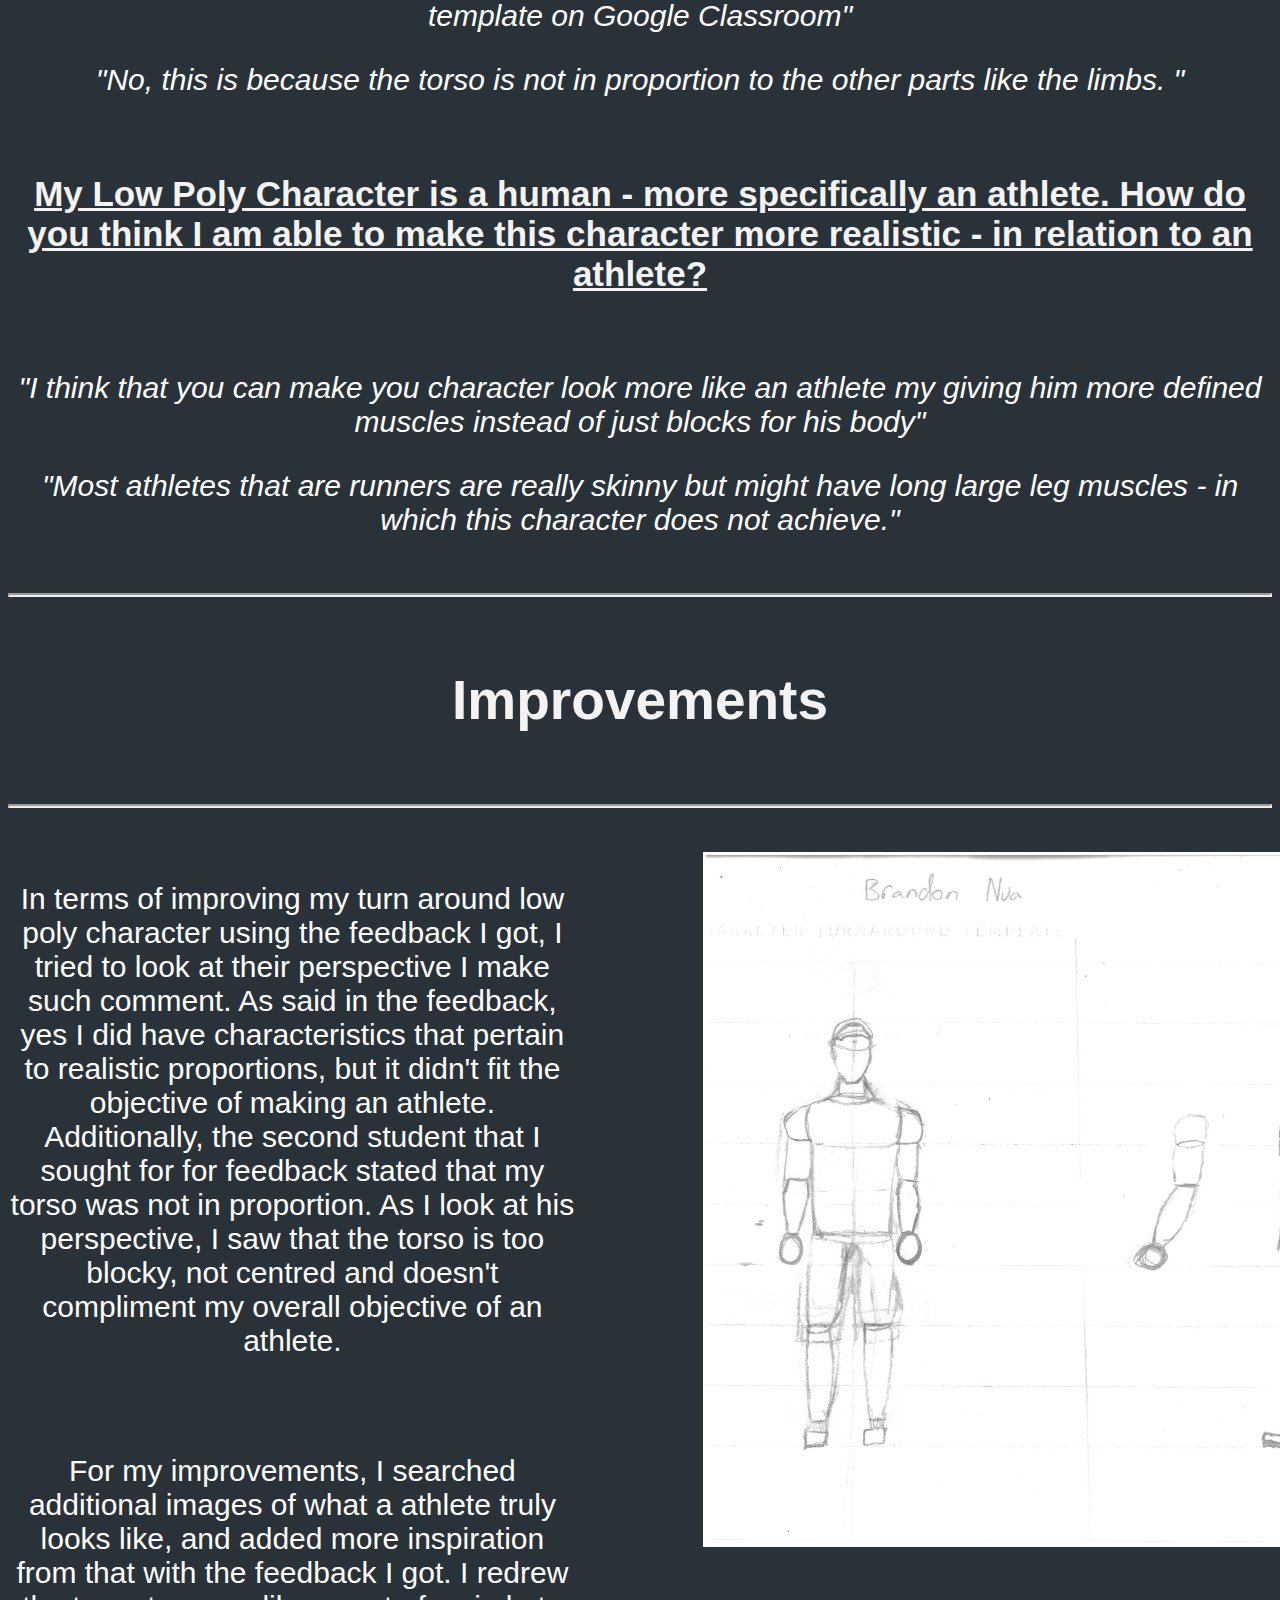
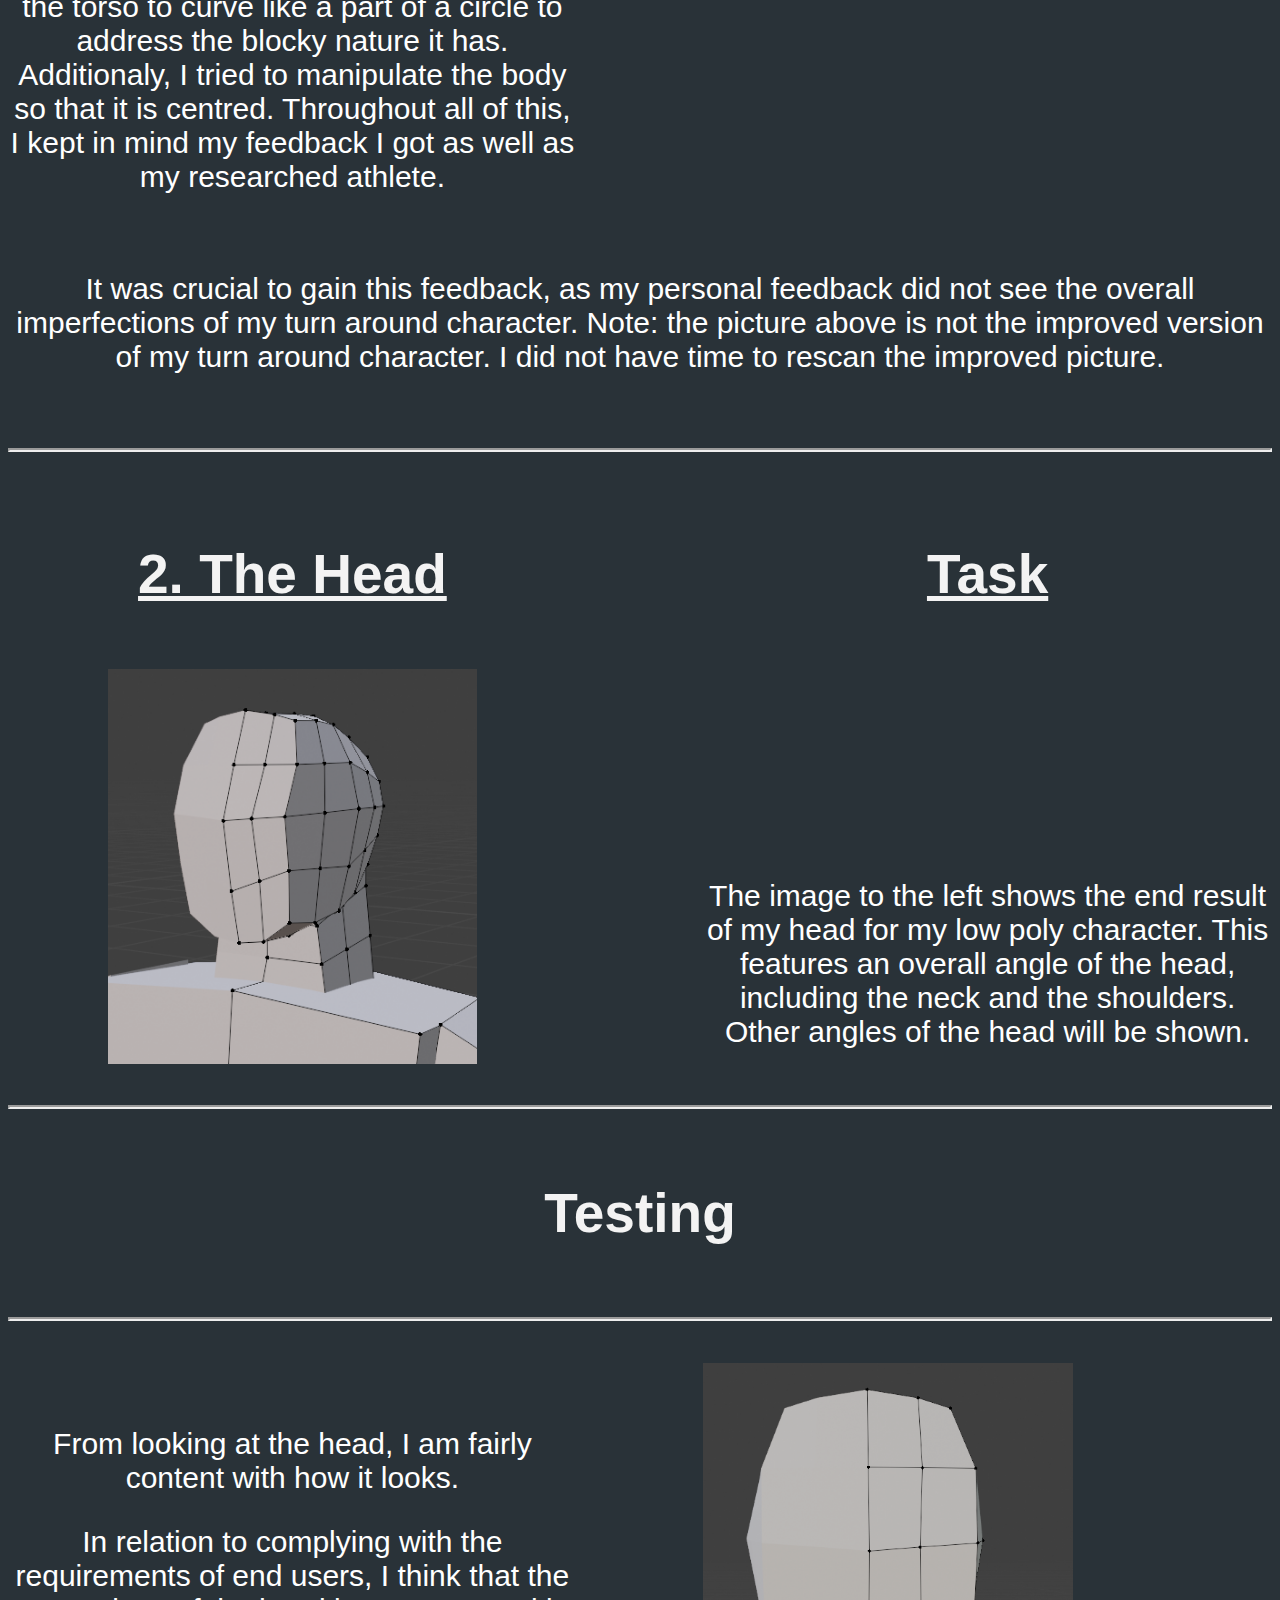
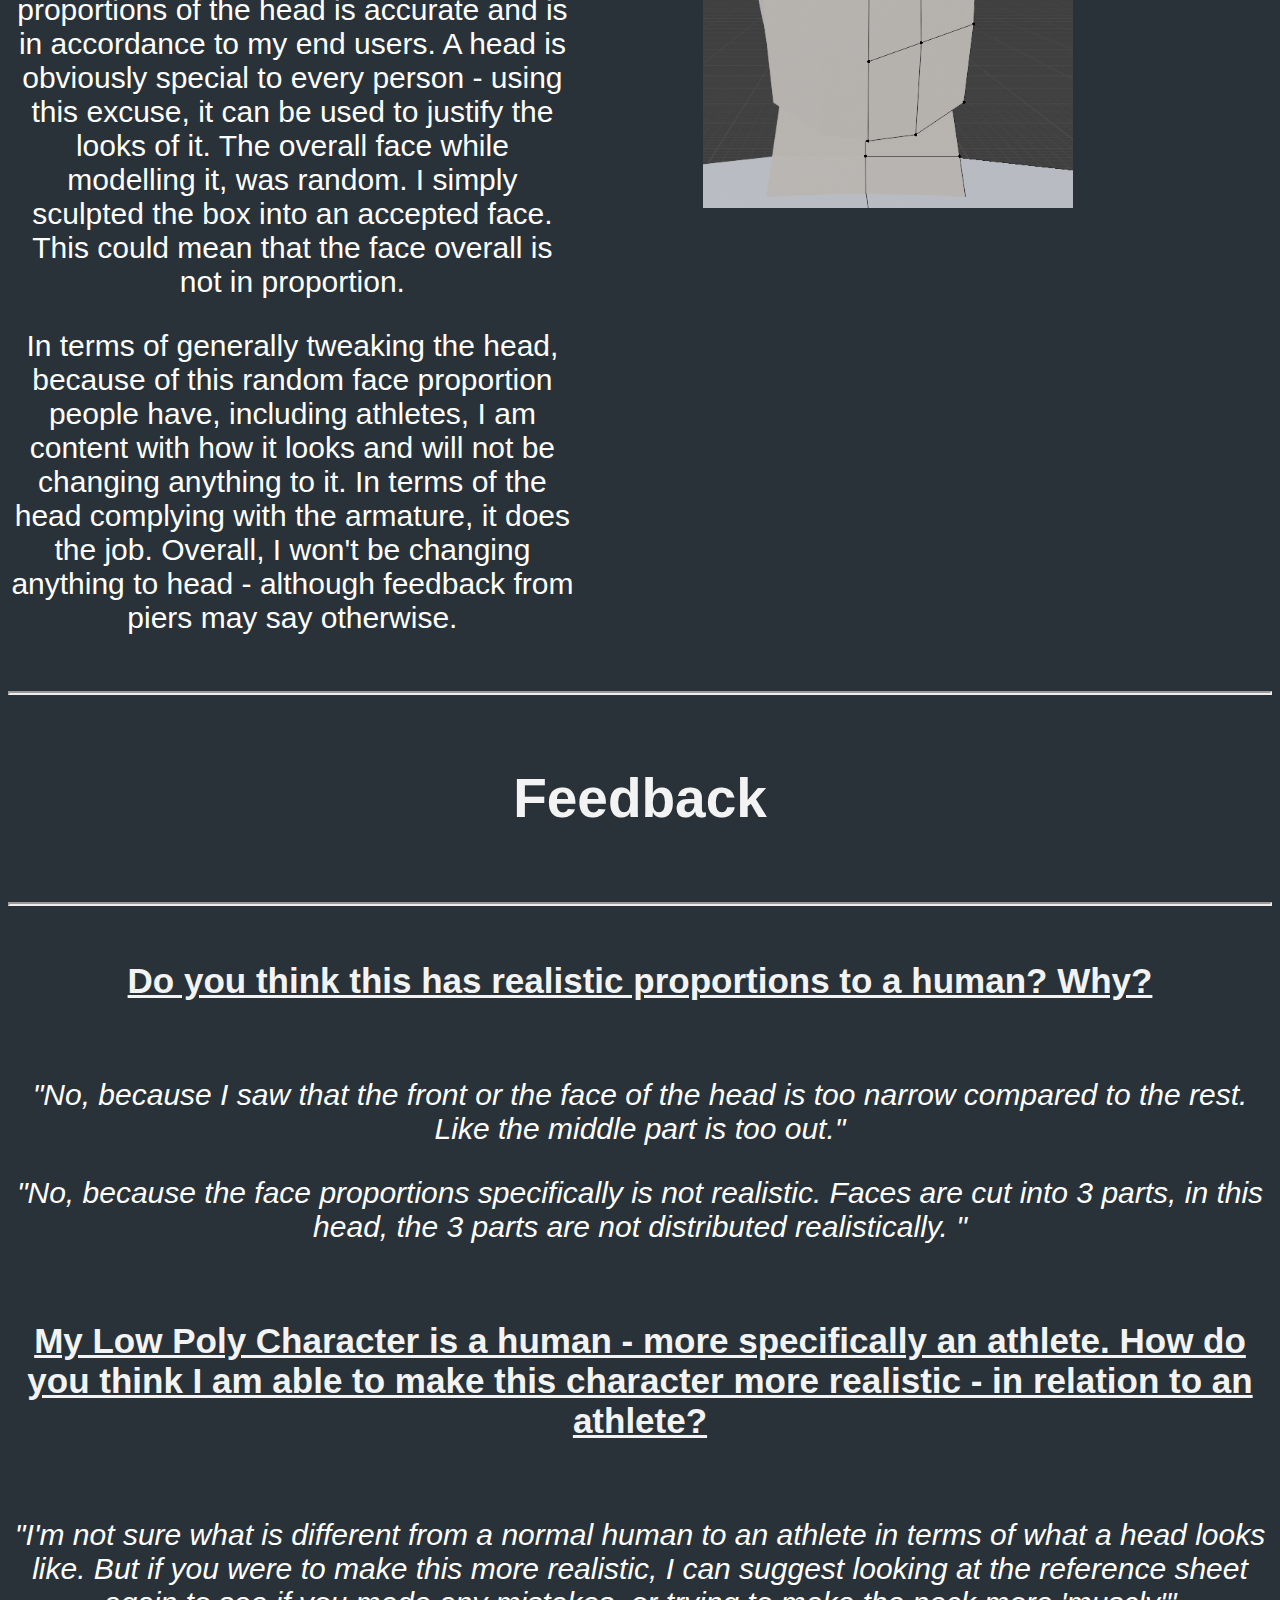
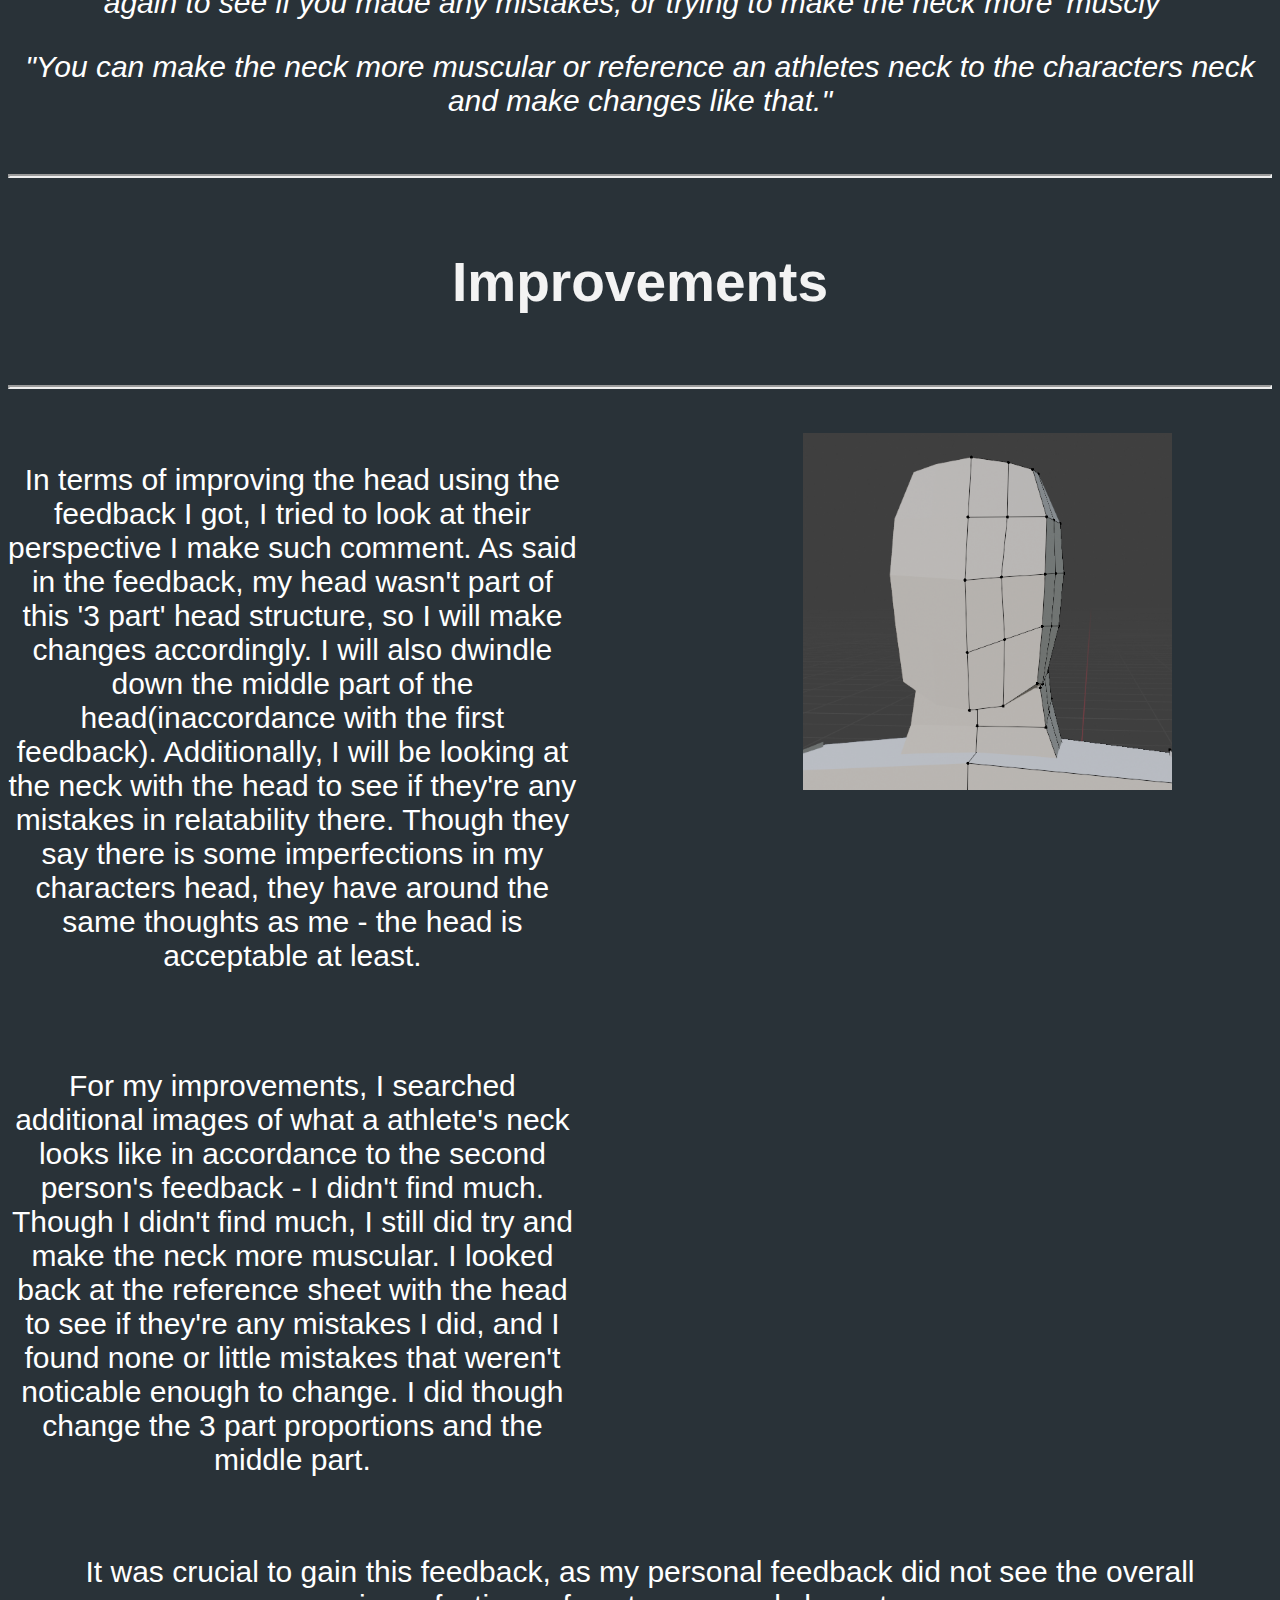
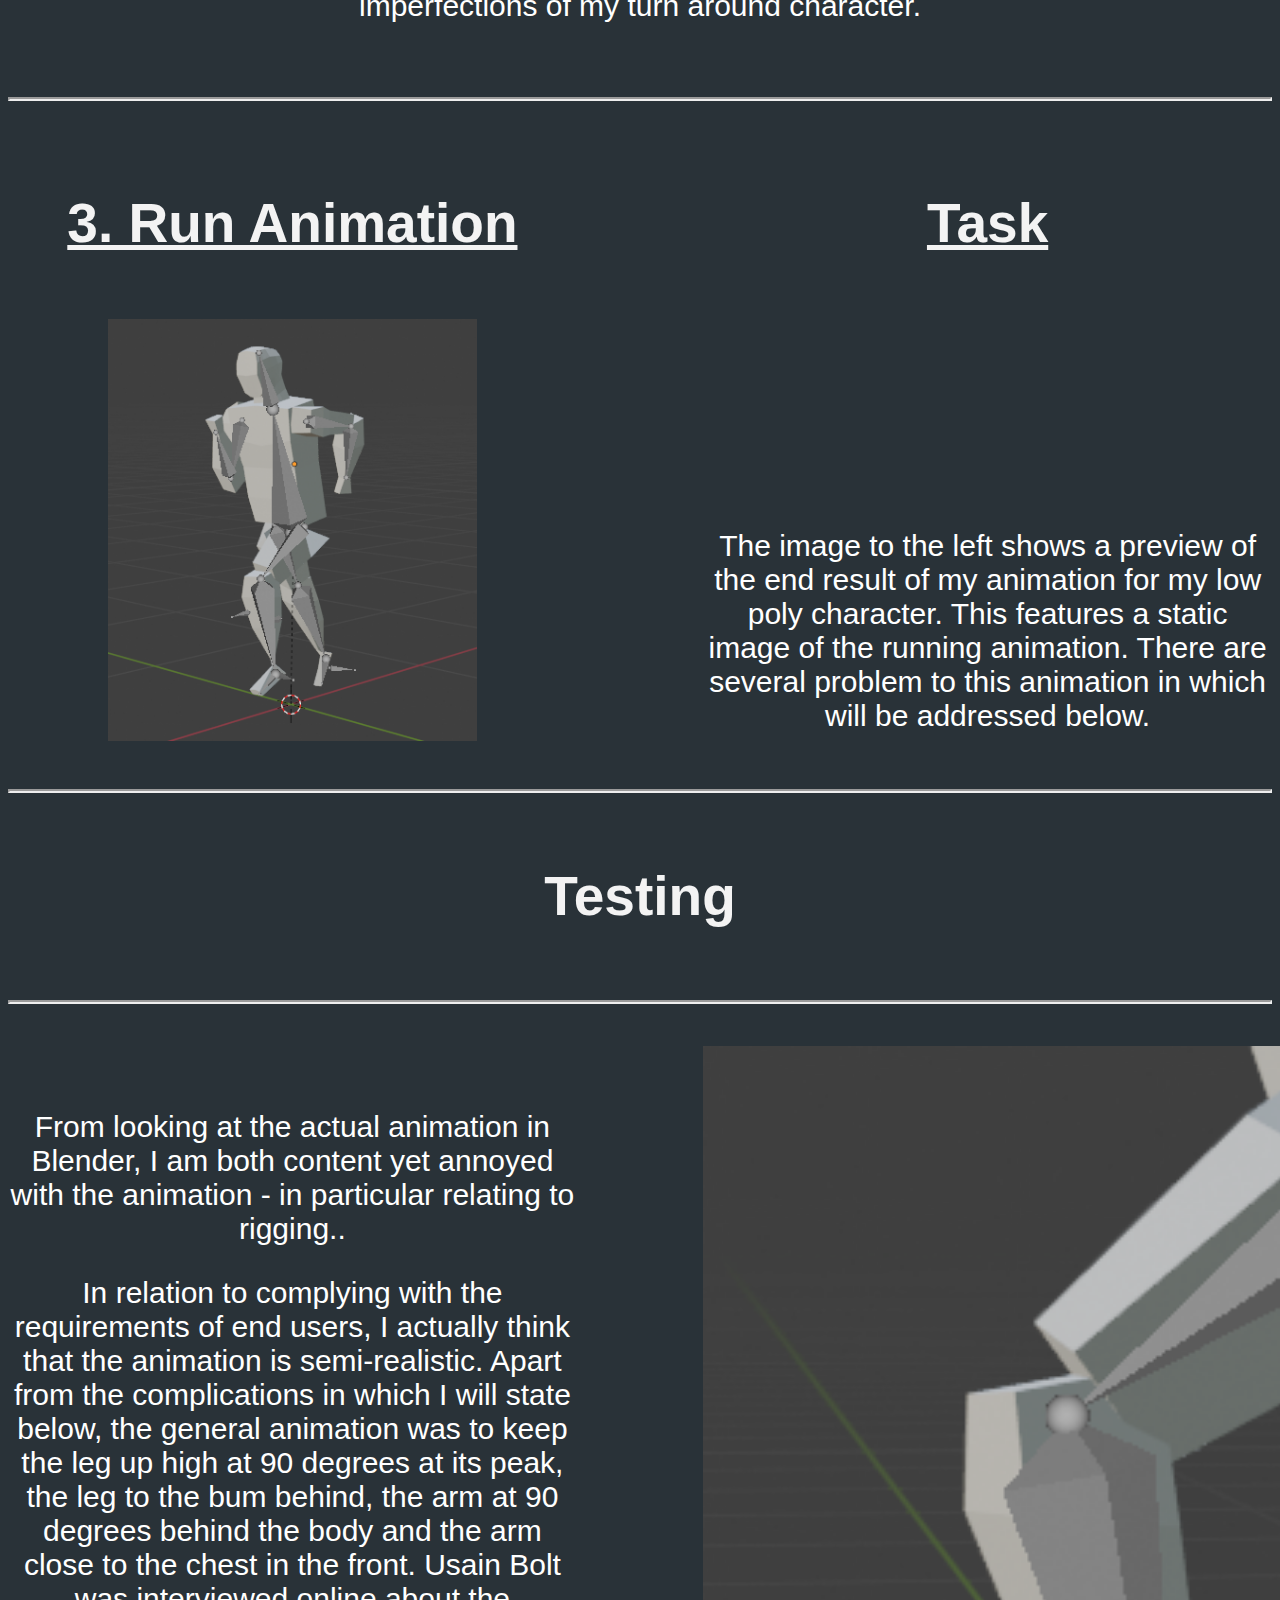
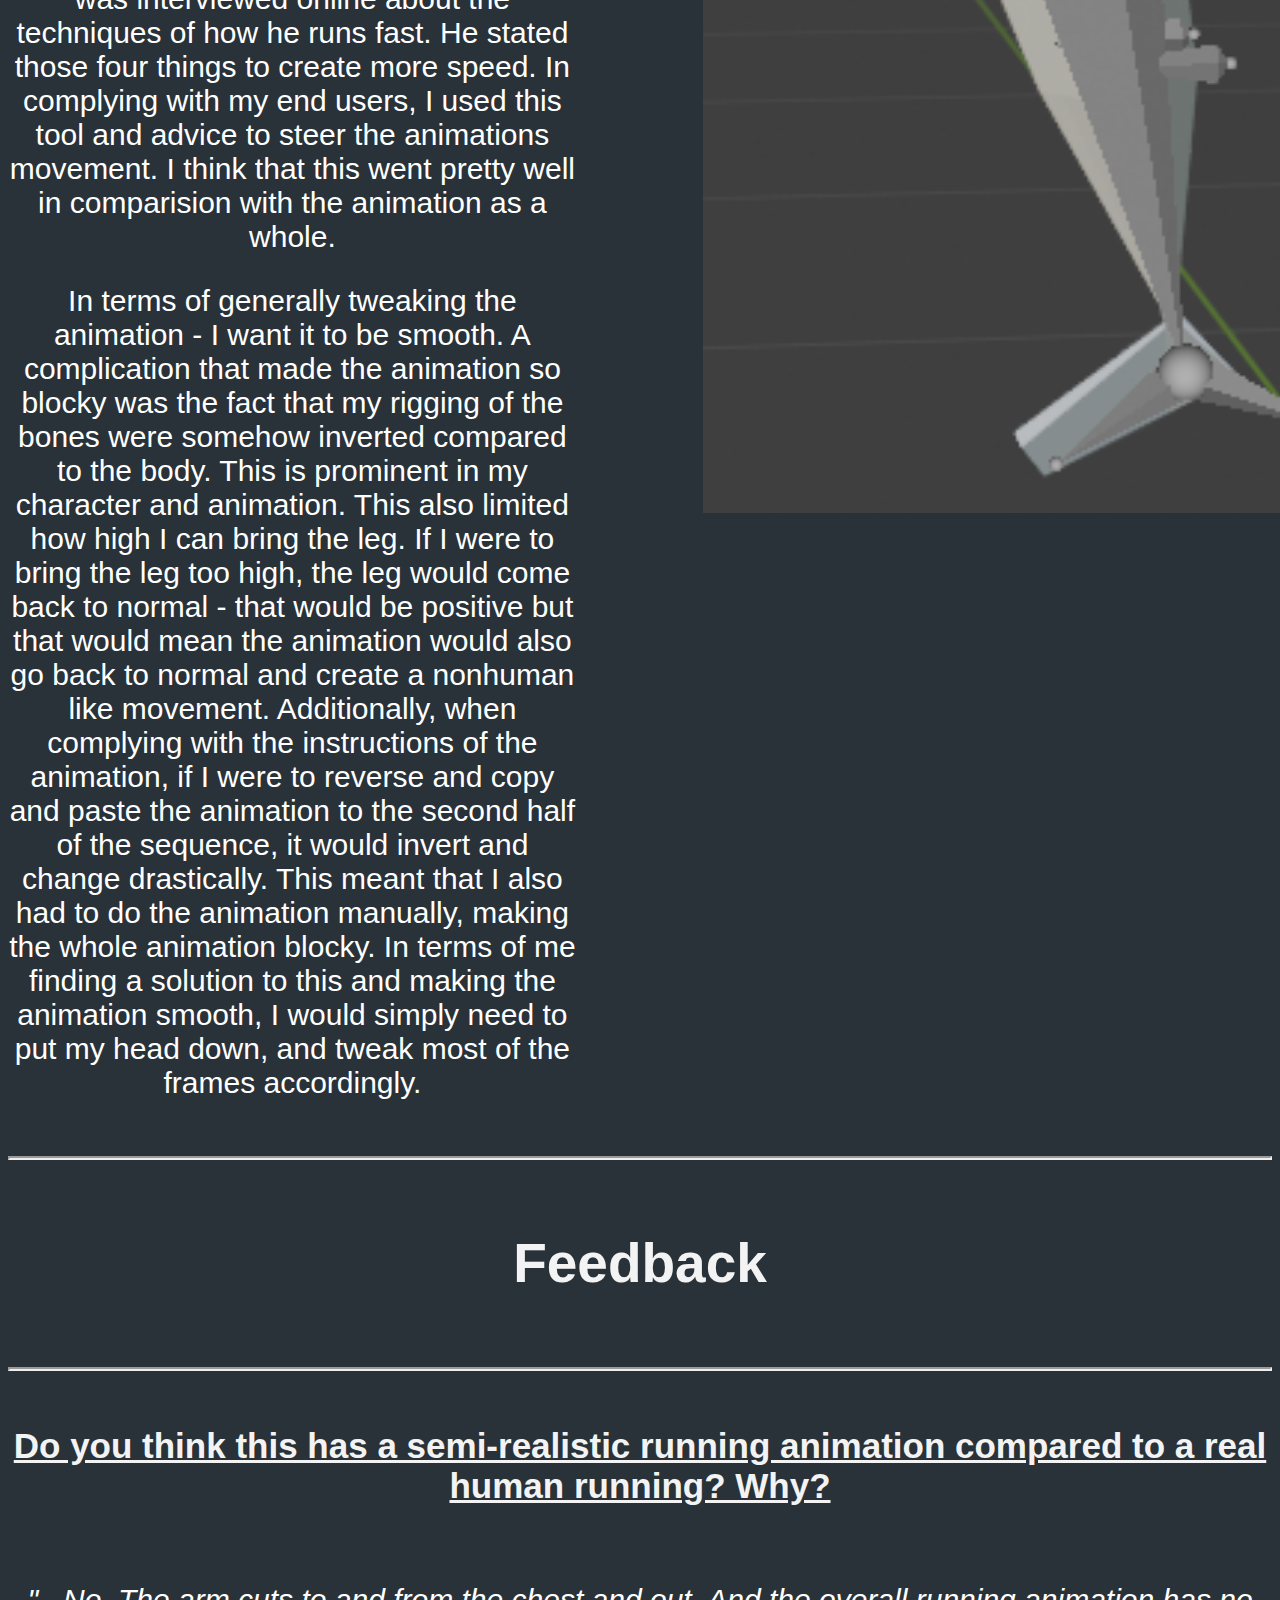
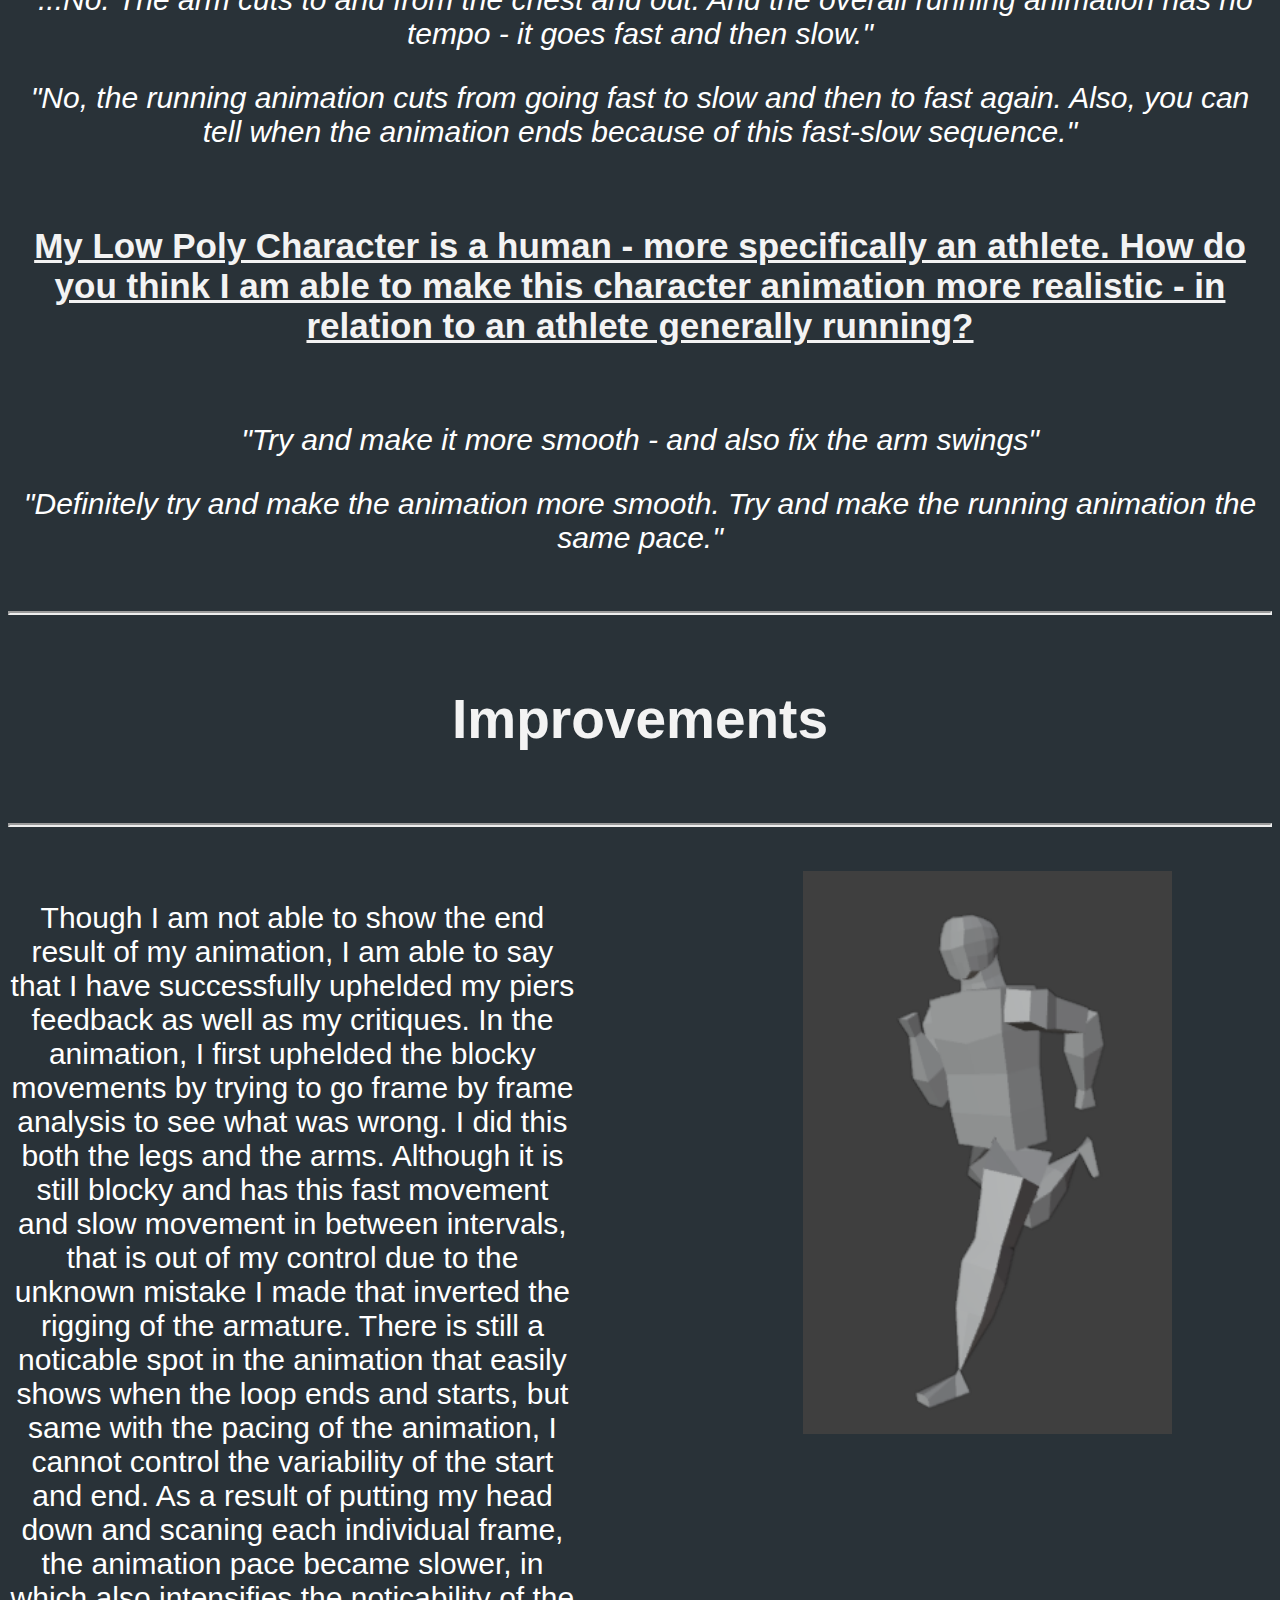
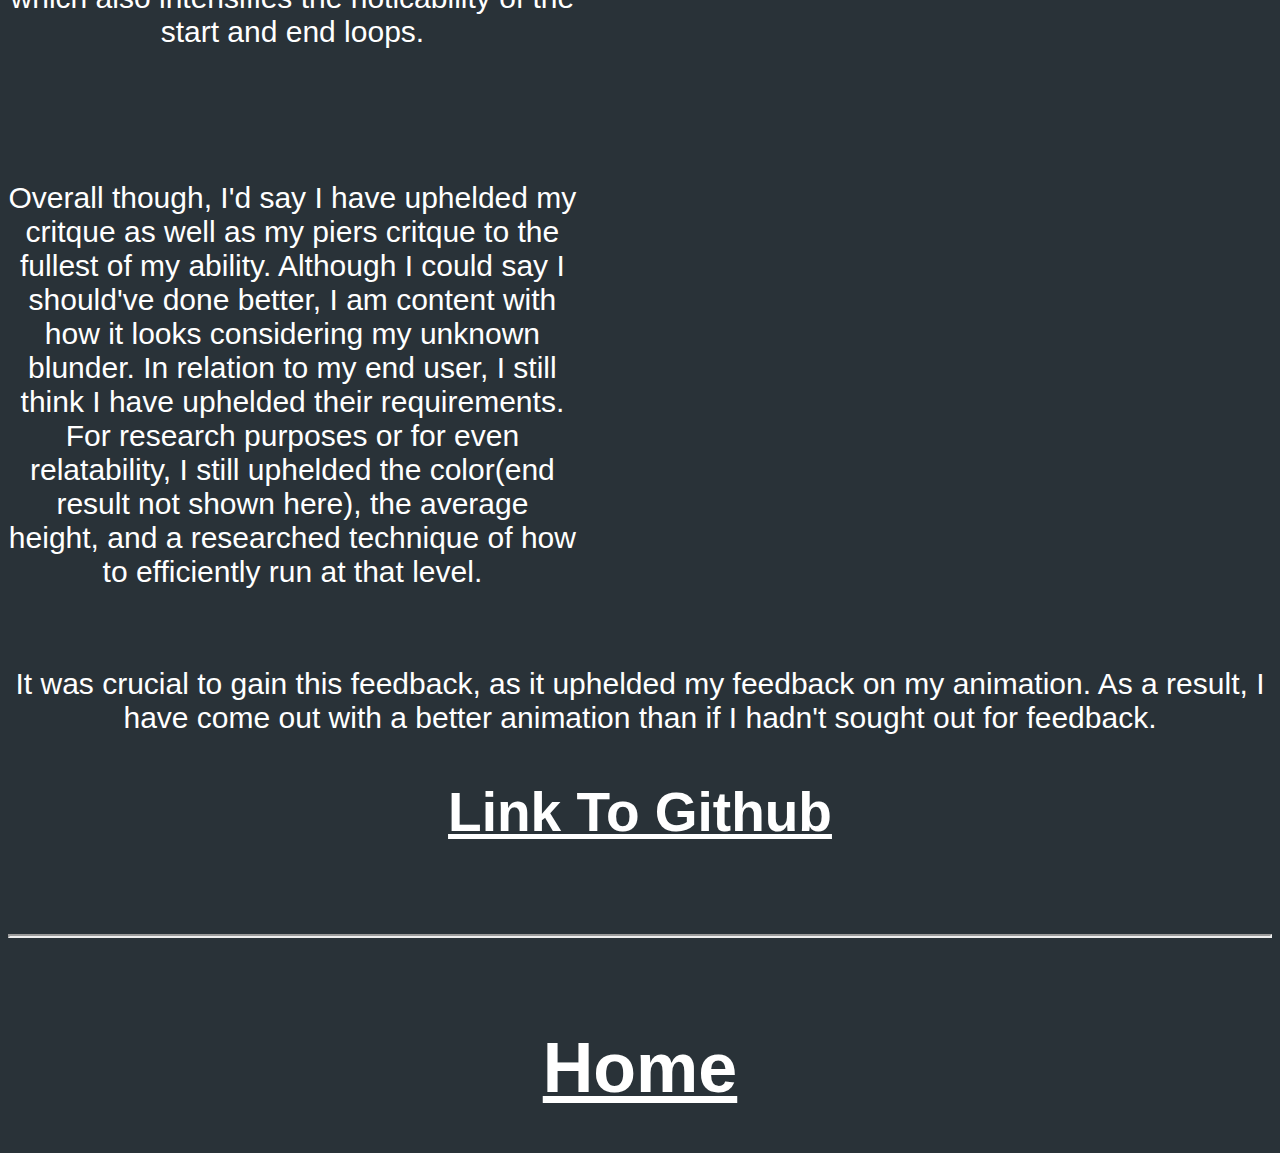
==== commit 77a541be: "Finished Development Section For Low Poly Character" ====
--- a/development1.html
+++ b/development1.html
@@ -135,7 +135,7 @@
     <div id="wireframside">
         <h2 class="nametitle"><u> 2. The Head</u></h2>
         <br>
-        <img class="turnaround" src="the head.png" alt="Head Model"> 
+        <img class="headimage" src="the head.png" alt="Head Model"> 
     </div>
 
     <div id="taskdevelop">
@@ -169,6 +169,8 @@
     <br>
     <hr>
     <div id="widothis1">
+        <br>
+        <br>
         <p class="endusers1">From looking at the head, I am fairly content with how it looks.
         </p>
         <p class="endusers1">In relation to complying with the requirements of end users, I think that the proportions of the head is accurate and is in accordance to my end users. A head is obviously special to every person - using this excuse, it can be used to justify the looks of it. The overall face while modelling it, was random. I simply sculpted the box into an accepted face. This could mean that the face overall is not in proportion.</p>
@@ -176,8 +178,7 @@
     </div>
     <div id="aesthetics1">
         <br>
-        <br>
-        <img class="turnaround" src="fronthead.png" alt="The Front Angle Of The Head"> 
+        <img class="headimage" src="fronthead.png" alt="The Front Angle Of The Head"> 
     </div>
 
     <div style="clear:both;"></div>
@@ -211,7 +212,7 @@
     <br>
     <br>
     <div id="wireframside">
-        <p class="endusers1">In terms of improving the head using the feedback I got, I tried to look at their perspective I make such comment. As said in the feedback, my head wasn't part of this '3 part' head strucutre, so I will make changes accordingly. I will also dwindle down the middle part of the head(inaccordance with the first feedback). Additionally, I will be looking at the neck with the head to see if they're any mistakes in relatability there. Though they say there is some imperfections in my characters head, they have around the same thoughts as me - the head is acceptable at least.</p>
+        <p class="endusers1">In terms of improving the head using the feedback I got, I tried to look at their perspective I make such comment. As said in the feedback, my head wasn't part of this '3 part' head structure, so I will make changes accordingly. I will also dwindle down the middle part of the head(inaccordance with the first feedback). Additionally, I will be looking at the neck with the head to see if they're any mistakes in relatability there. Though they say there is some imperfections in my characters head, they have around the same thoughts as me - the head is acceptable at least.</p>
         <br>
         <br>
         <p class="endusers1">For my improvements, I searched additional images of what a athlete's neck looks like in accordance to the second person's feedback - I didn't find much. Though I didn't find much, I still did try and make the neck more muscular. I looked back at the reference sheet with the head to see if they're any mistakes I did, and I found none or little mistakes that weren't noticable enough to change. I did though change the 3 part proportions and the middle part.
@@ -219,7 +220,7 @@
     </div>
 
     <div id="taskdevelop">
-        <img class="turnaround" src="improvedhead.png" alt="Imrpoved Head"> 
+        <img class="headimage" src="improvedhead.png" alt="Imrpoved Head"> 
     </div>
 
     <!-- ***** ALL OF THE BR'S WILL BE GONE.... it's just because there is no image to fill in the text ***** -->
@@ -245,7 +246,7 @@
     <div id="wireframside">
         <h2 class="nametitle"><u> 3. Run Animation</u></h2>
         <br>
-        <img class="turnaround" src="runanimation.png" alt="Run Preview"> 
+        <img class="headimage" src="runanimation.png" alt="Run Preview"> 
     </div>
 
     <div id="taskdevelop">
@@ -279,6 +280,8 @@
     <br>
     <hr>
     <div id="widothis1">
+        <br>
+        <br>
         <p class="endusers1">From looking at the actual animation in Blender, I am both content yet annoyed with the animation - in particular relating to rigging..
         </p>
         <p class="endusers1">In relation to complying with the requirements of end users, I actually think that the animation is semi-realistic. Apart from the complications in which I will state below, the general animation was to keep the leg up high at 90 degrees at its peak, the leg to the bum behind, the arm at 90 degrees behind the body and the arm close to the chest in the front. Usain Bolt was interviewed online about the techniques of how he runs fast. He stated those four things to create more speed. In complying with my end users, I used this tool and advice to steer the animations movement. I think that this went pretty well in comparision with the animation as a whole.</p>
@@ -288,7 +291,6 @@
     </div>
     <div id="aesthetics1">
         <br>
-        <br>
         <img class="turnaround" src="invertedleg.png" alt="The Angle Of The Inverted Leg."> 
     </div>
 
@@ -323,15 +325,20 @@
     <br>
     <br>
     <div id="wireframside">
-        <p class="endusers1"></p>
-        <br>
-        <br>
-        <p class="endusers1">
-        </p>
-    </div>
-
-    <div id="taskdevelop">
-        <img class="turnaround" src="improvedhead.png" alt="Imrpoved Head"> 
+        <p class="endusers1">
+            Though I am not able to show the end result of my animation, I am able to say that I have successfully uphelded my piers feedback as well as my critiques. In the animation, I first uphelded the blocky movements by trying to go frame by frame analysis to see what was wrong. I did this both the legs and the arms. Although it is still blocky and has this fast movement and slow movement in between intervals, that is out of my control due to the unknown mistake I made that inverted the rigging of the armature. There is still a noticable spot in the animation that easily shows when the loop ends and starts, but same with the pacing of the animation, I cannot control the variability of the start and end. As a result of putting my head down and scaning each individual frame, the animation pace became slower, in which also intensifies the noticability of the start and end loops. 
+        </p>
+        <br>
+        <br>
+        <br>
+        <br>
+        <p class="endusers1">
+            Overall though, I'd say I have uphelded my critque as well as my piers critque to the fullest of my ability. Although I could say I should've done better, I am content with how it looks considering my unknown blunder. In relation to my end user, I still think I have uphelded their requirements. For research purposes or for even relatability, I still uphelded the color(end result not shown here), the average height, and a researched technique of how to efficiently run at that level.
+        </p>
+    </div>
+
+    <div id="taskdevelop">
+        <img class="headimage" src="imrpovedrun.png" alt="Imrpoved Head"> 
     </div>
 
     <!-- ***** ALL OF THE BR'S WILL BE GONE.... it's just because there is no image to fill in the text ***** -->
@@ -339,8 +346,10 @@
     <div style="clear: both;"></div>
 
     <br>
-    <p class="endusers1">It was crucial to gain this feedback, as my personal feedback did not see the overall imperfections of my turn around character.
+    <p class="endusers1">It was crucial to gain this feedback, as it uphelded my feedback on my animation. As a result, I have come out with a better animation than if I hadn't sought out for feedback.
     </p>
+    <h2 class="nametitle"><a href="https://github.com/bnuaWSCW/Low-Poly-Character" class="development" style="text-align: center; font-size: 55px;">Link To Github</a>
+    </h2>
     <br>
     <br>
     <hr>
--- a/style.css
+++ b/style.css
@@ -234,5 +234,10 @@
 }
 
 .turnaround {
-  width: 900px
+  width: 900px;
+}
+
+.headimage {
+  width: 65%;
+  height: 75%;
 }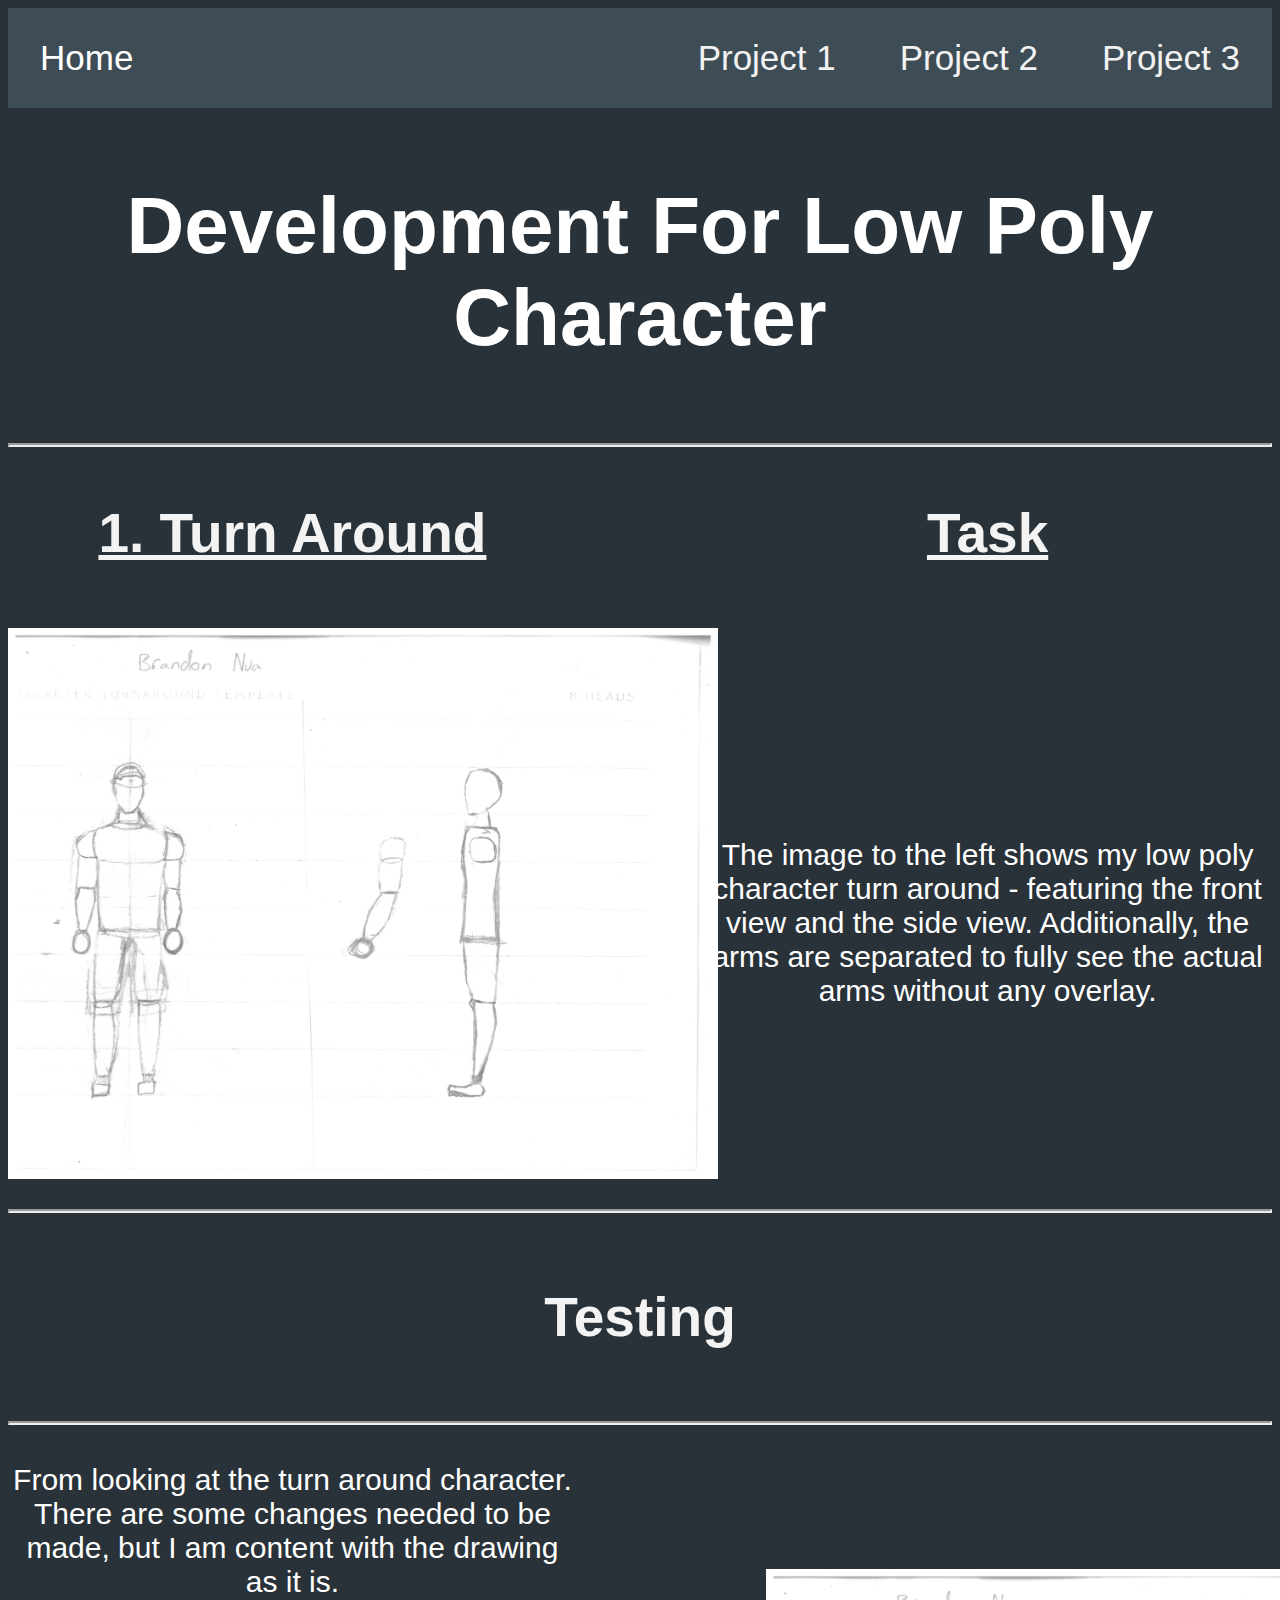
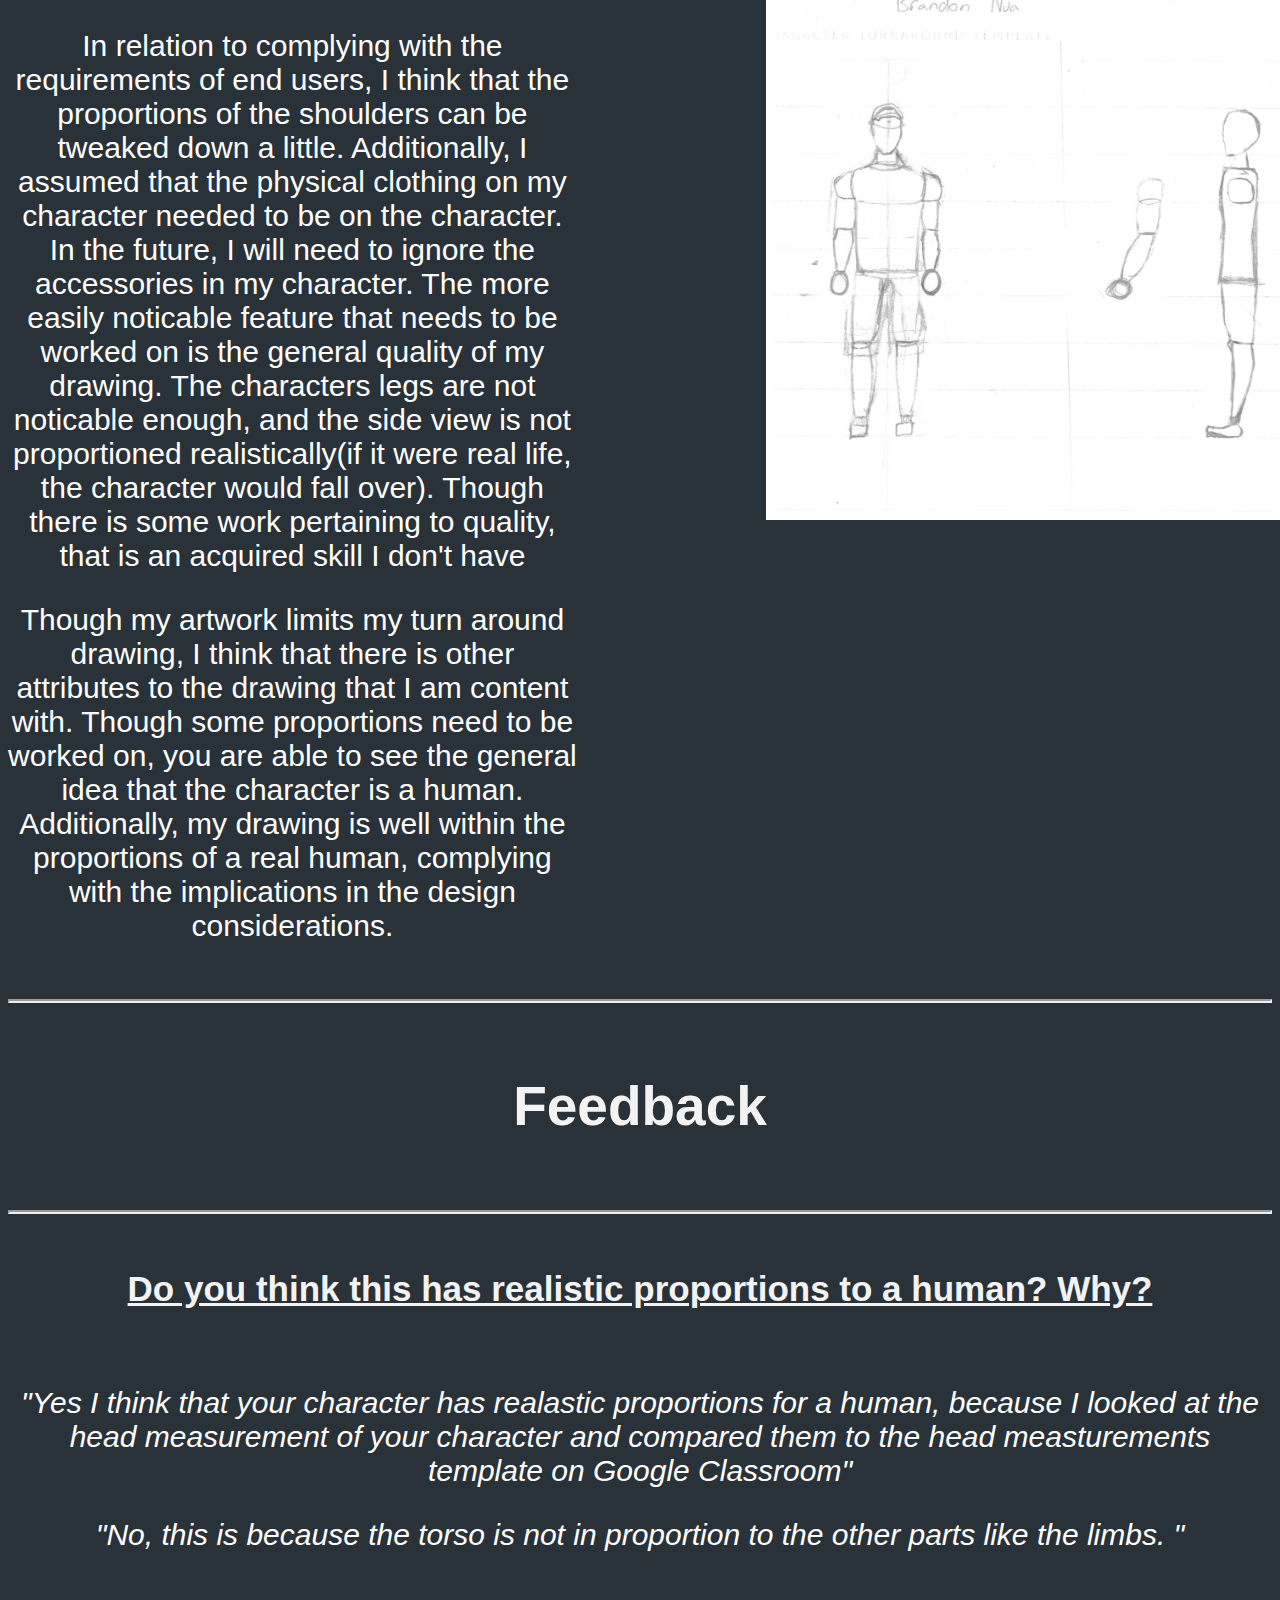
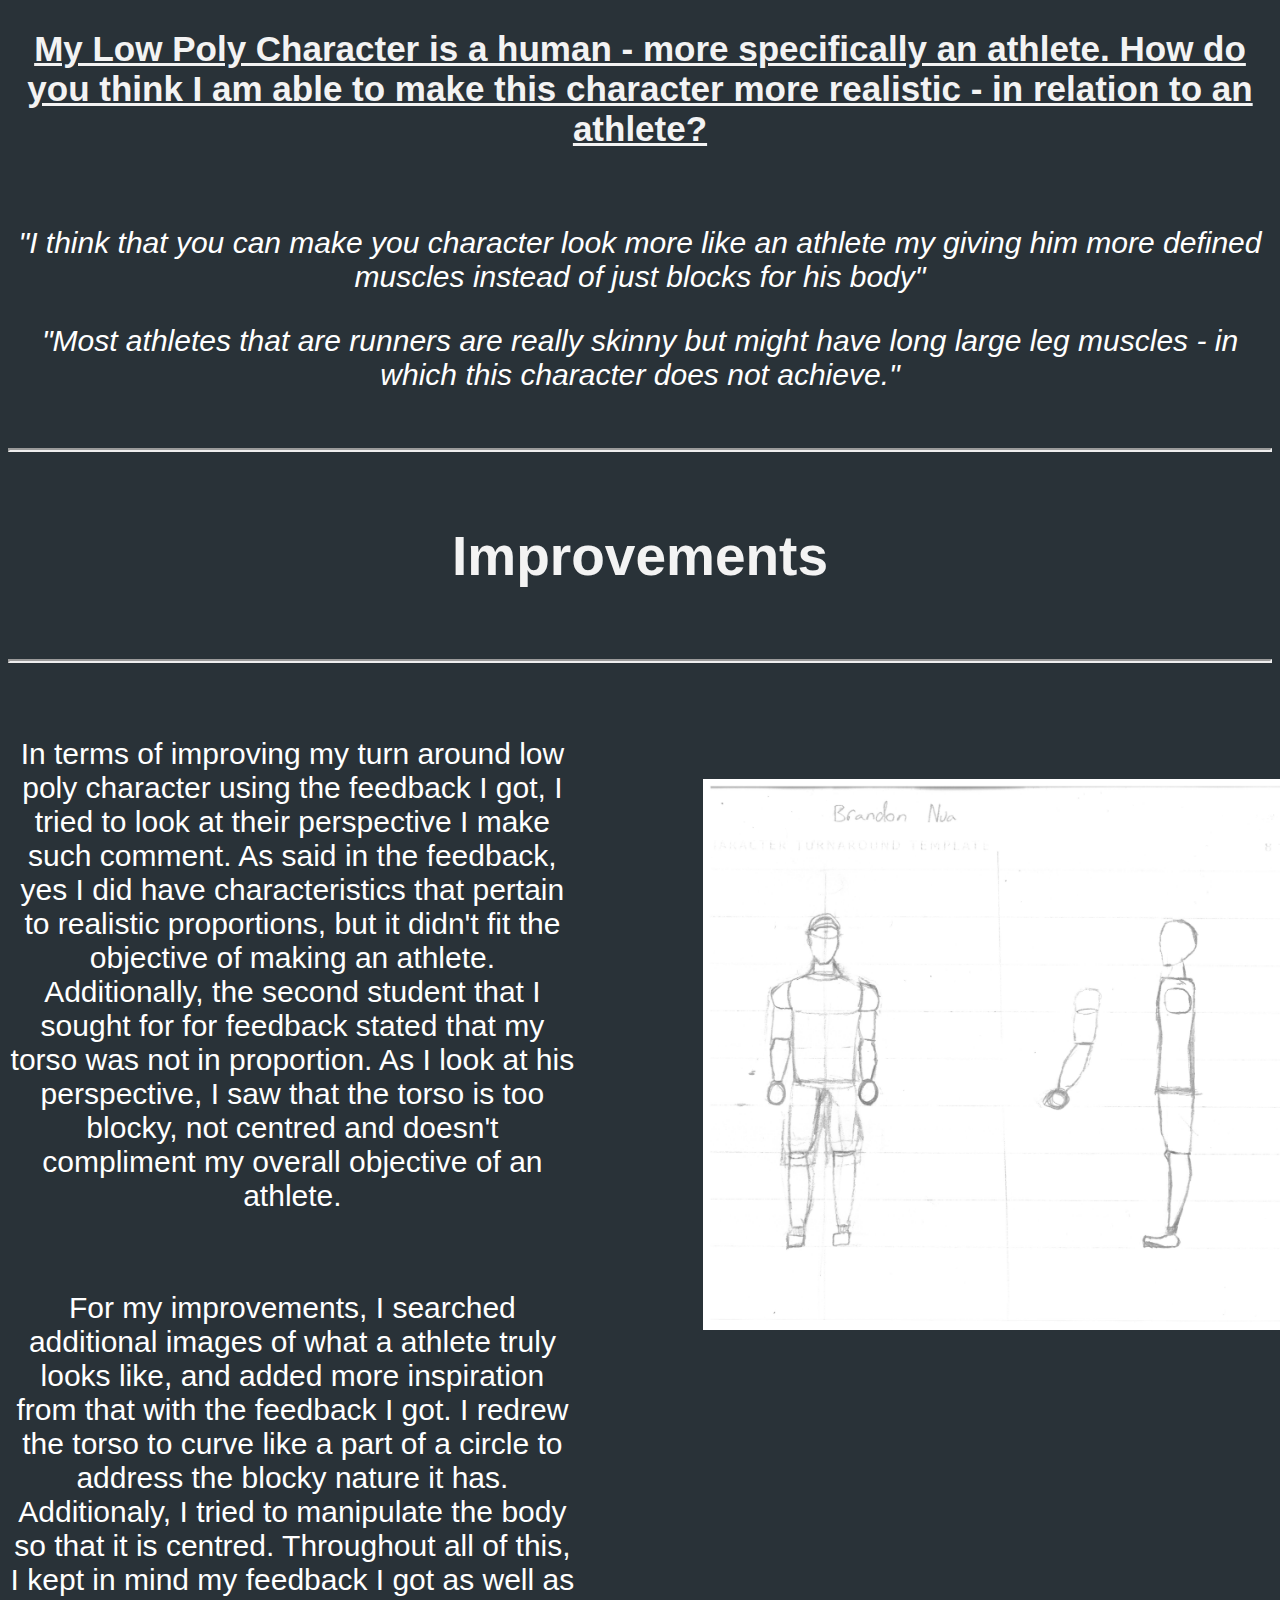
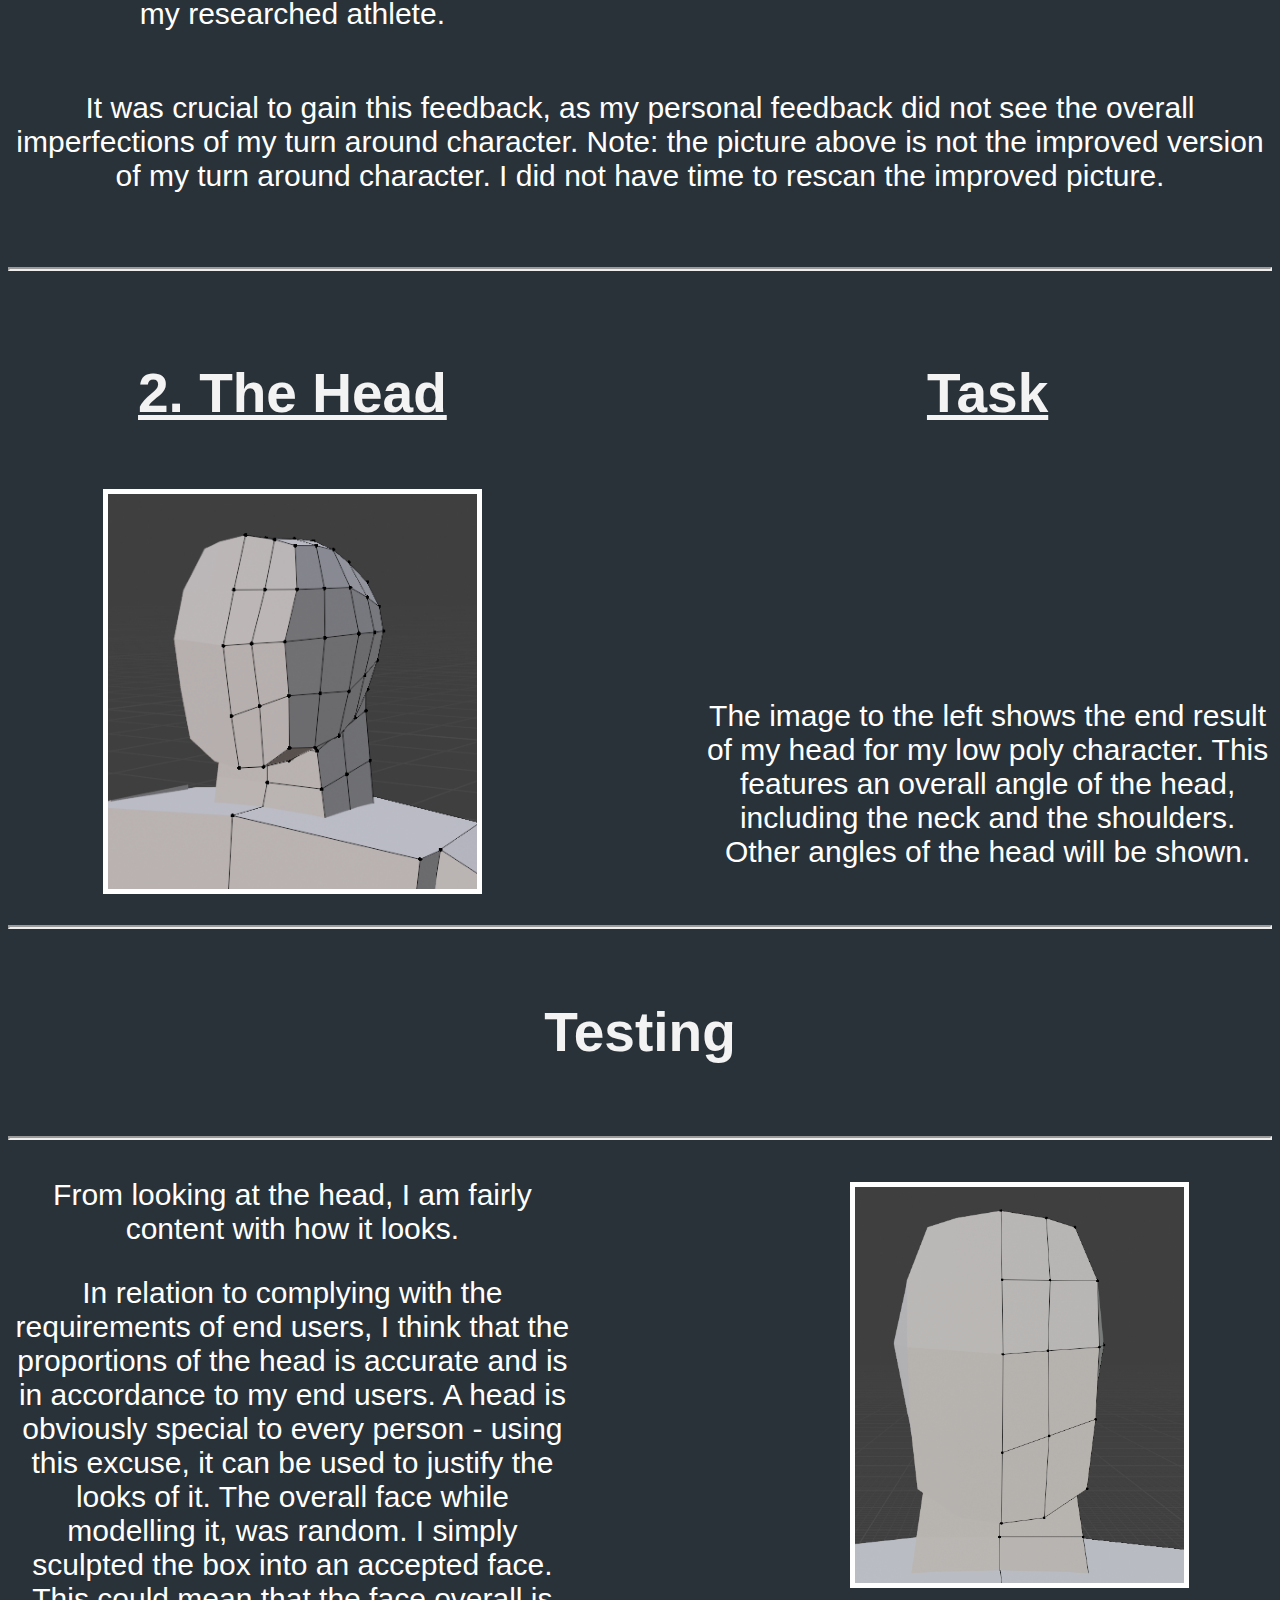
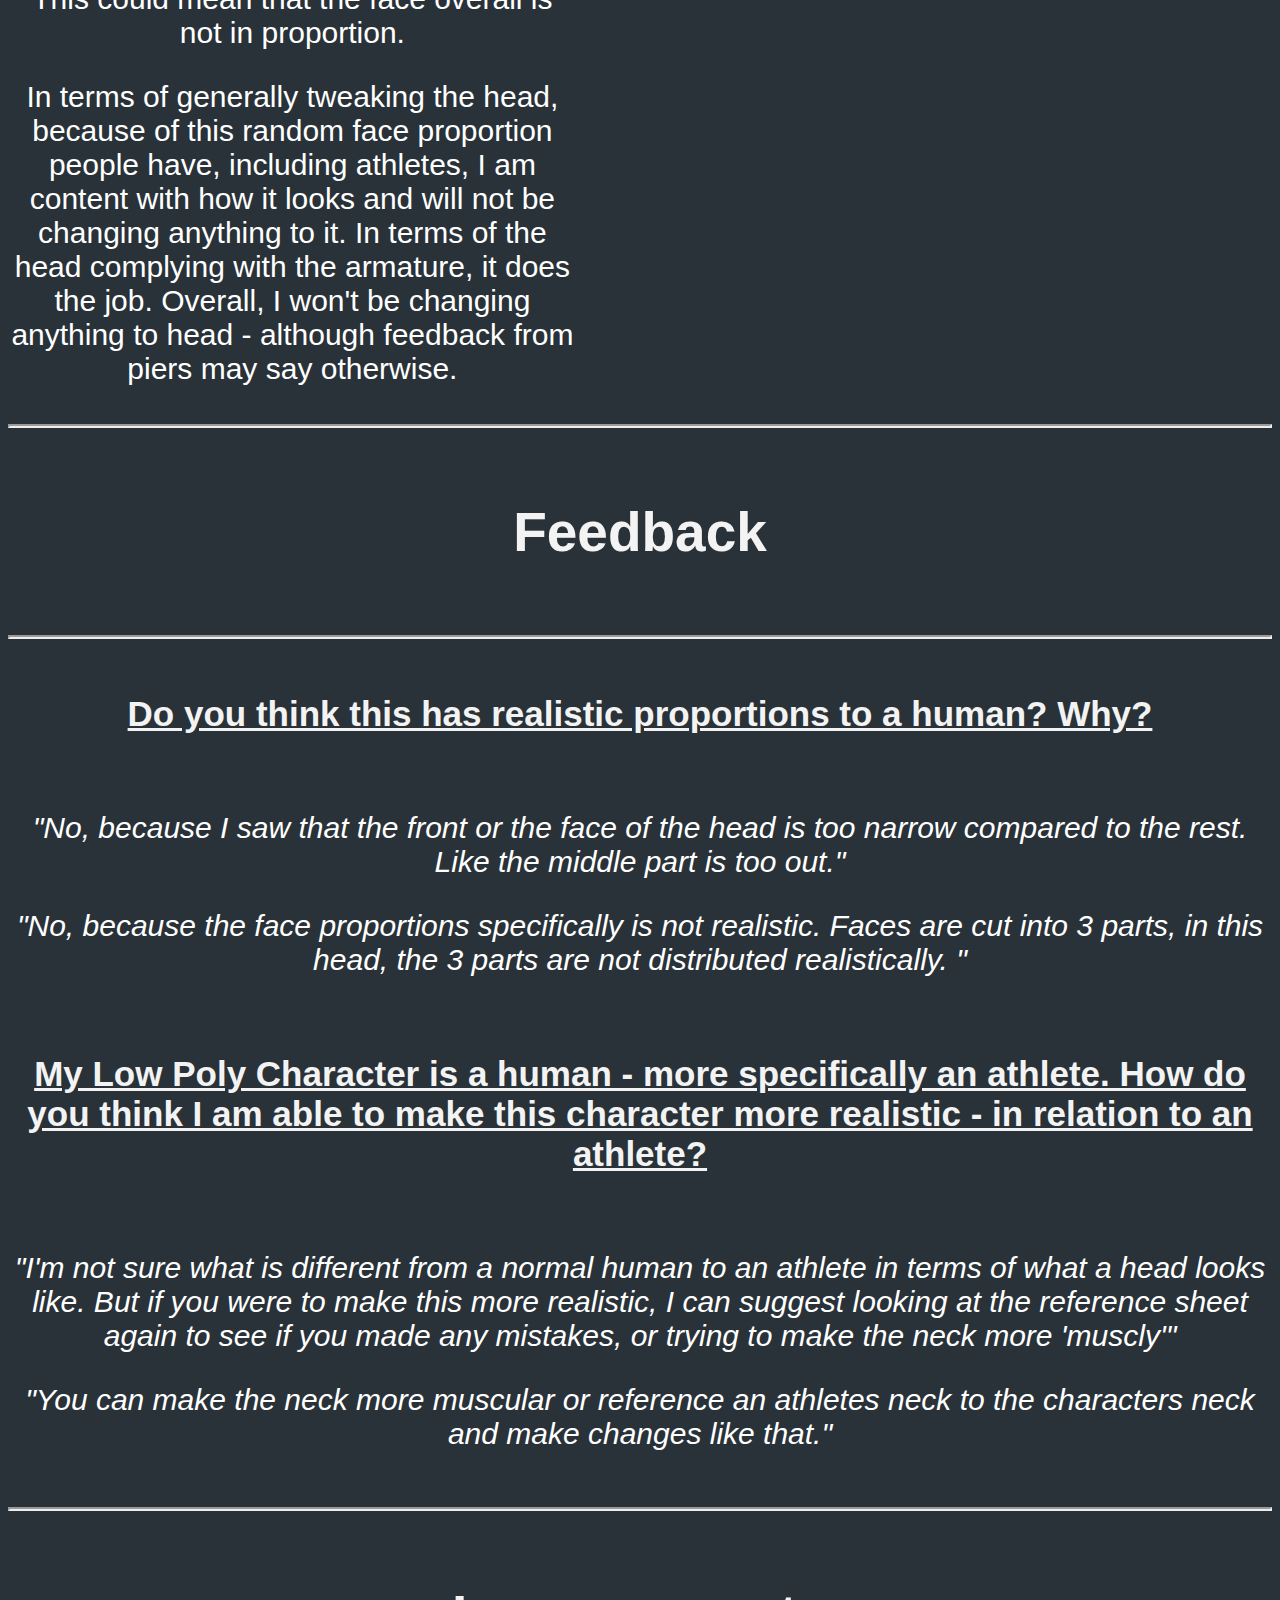
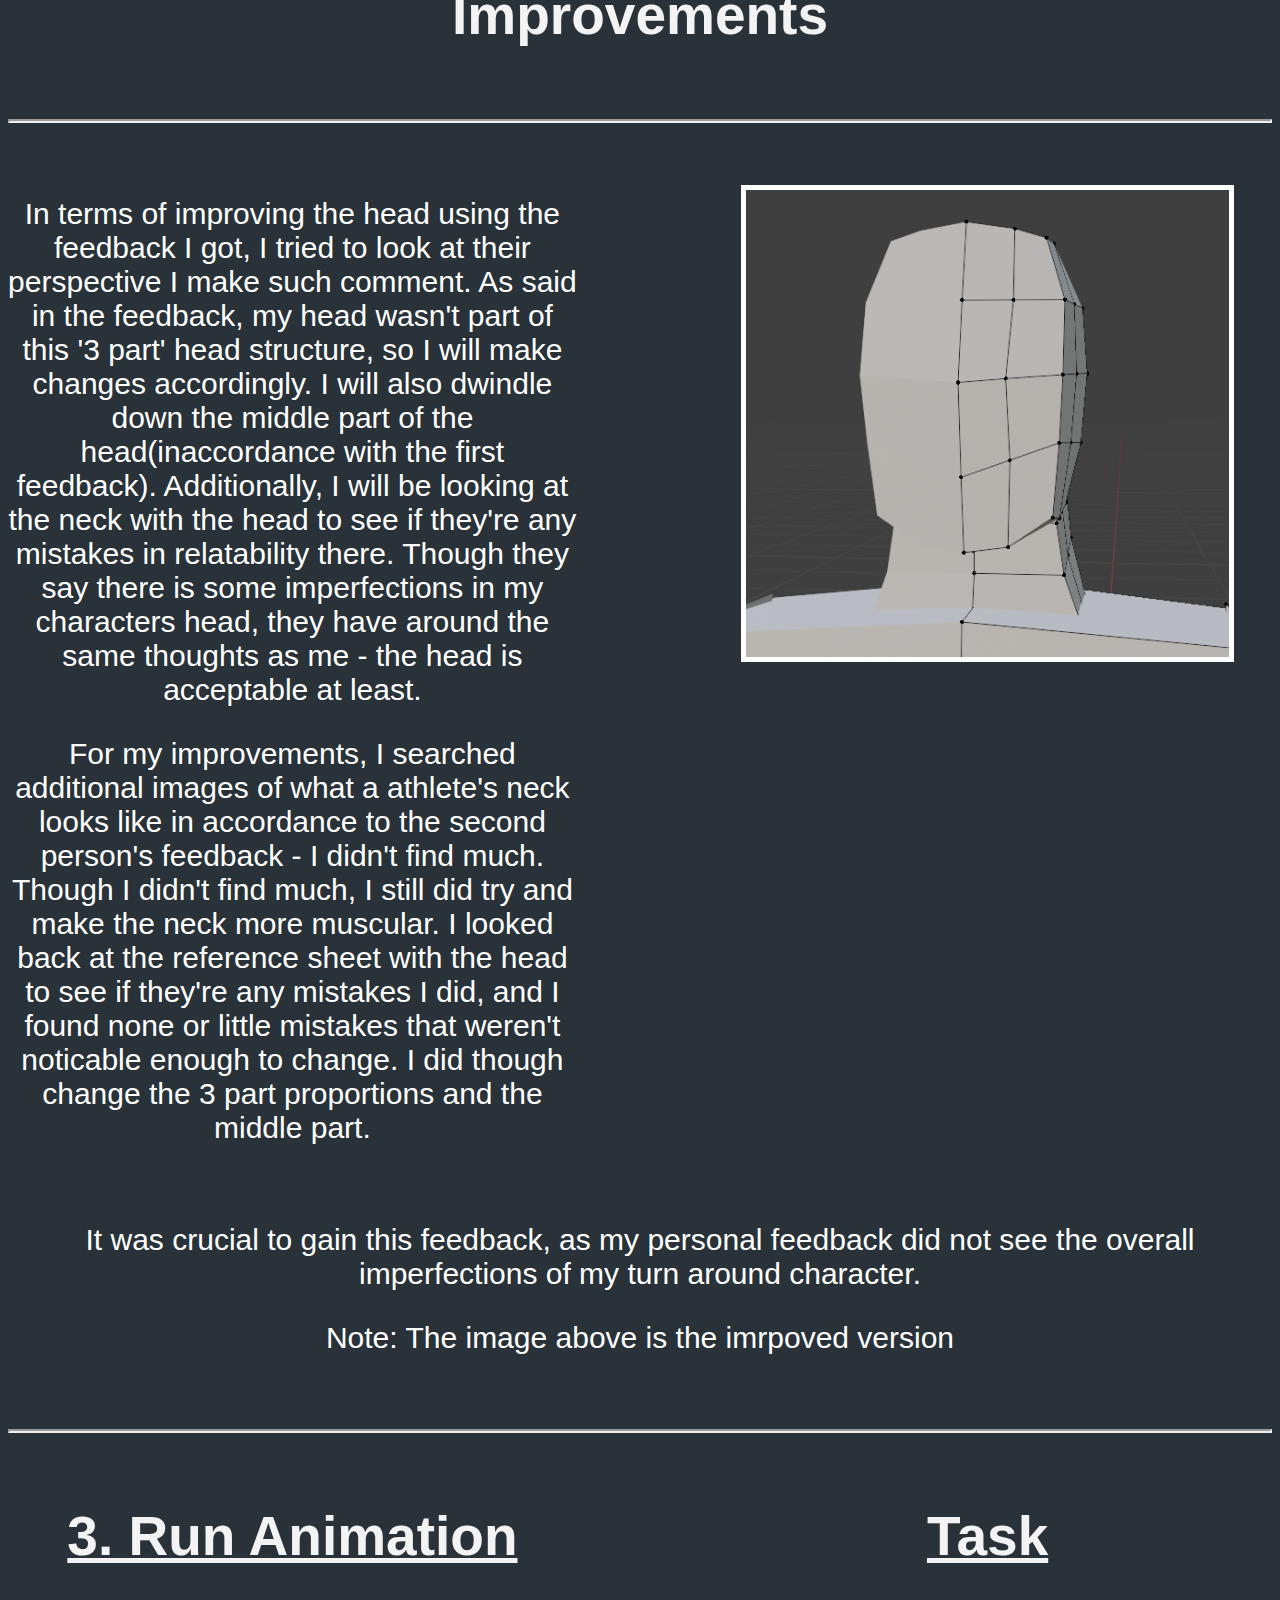
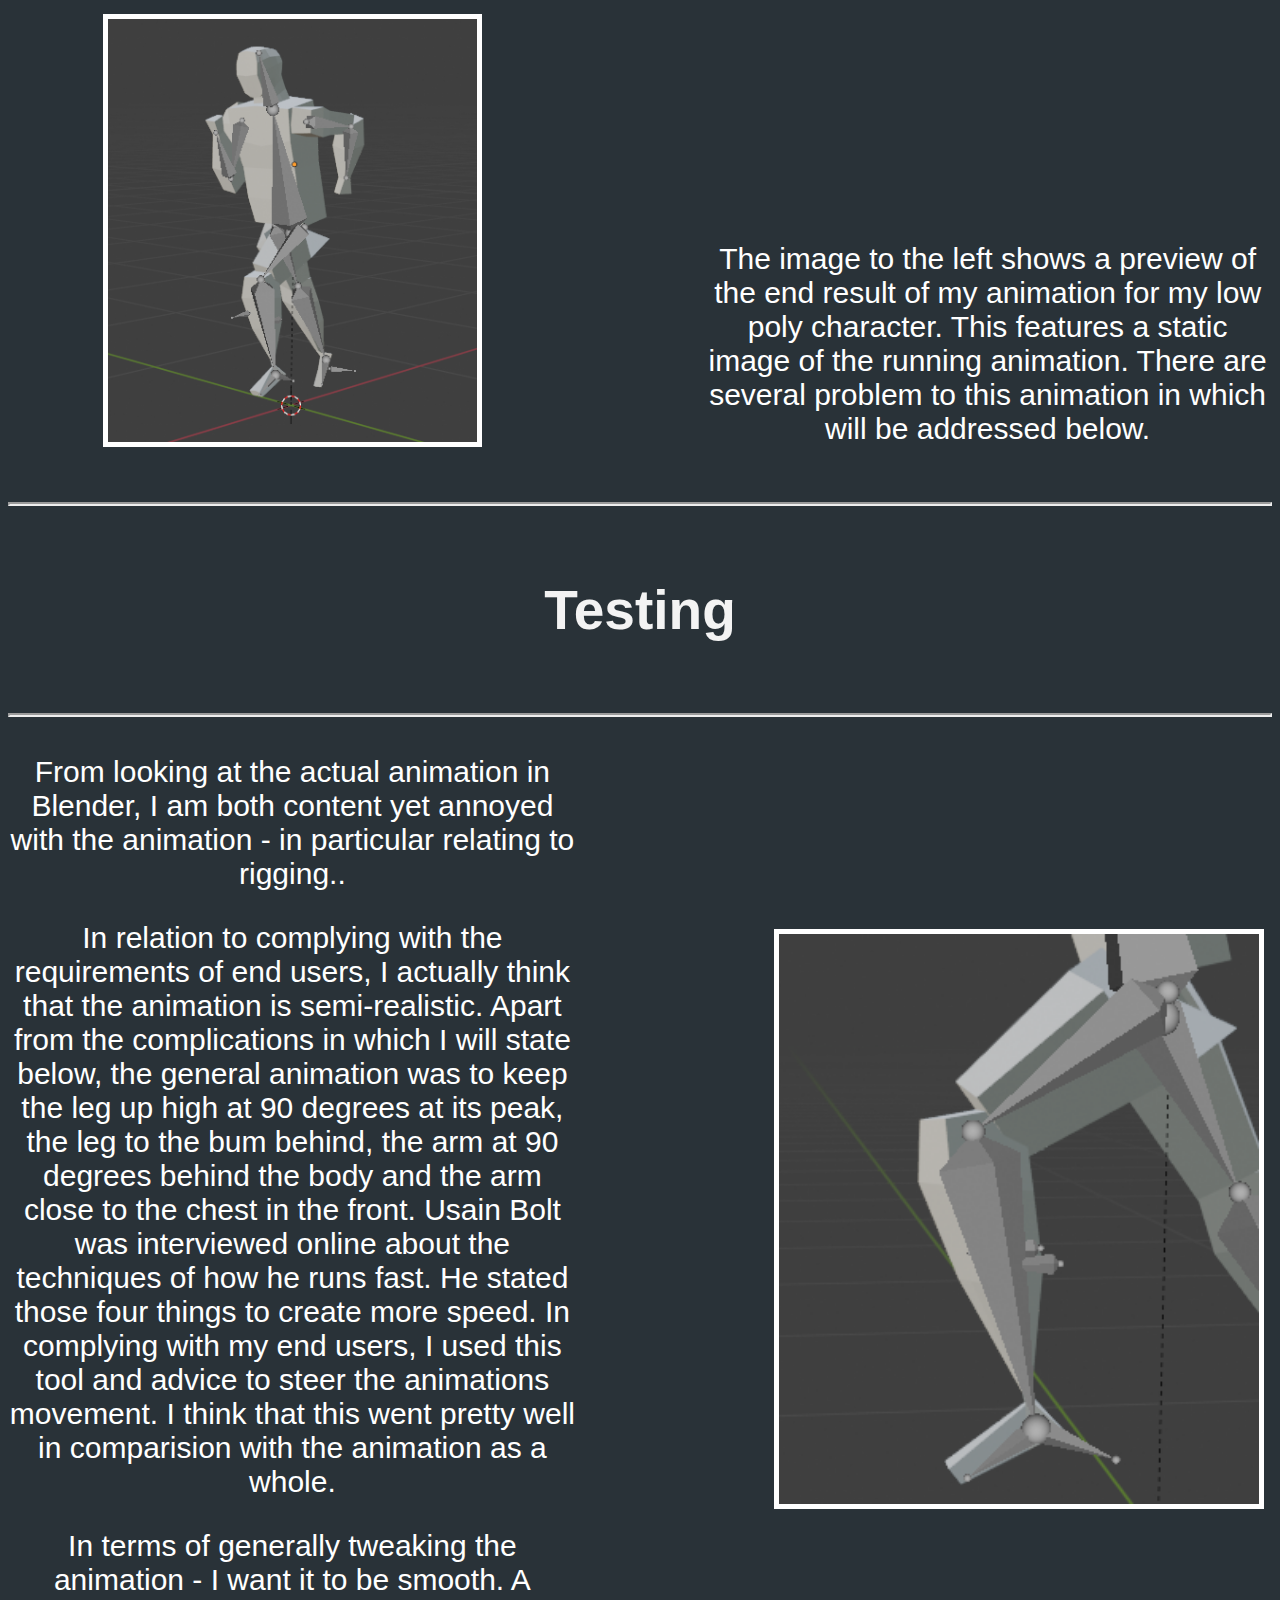
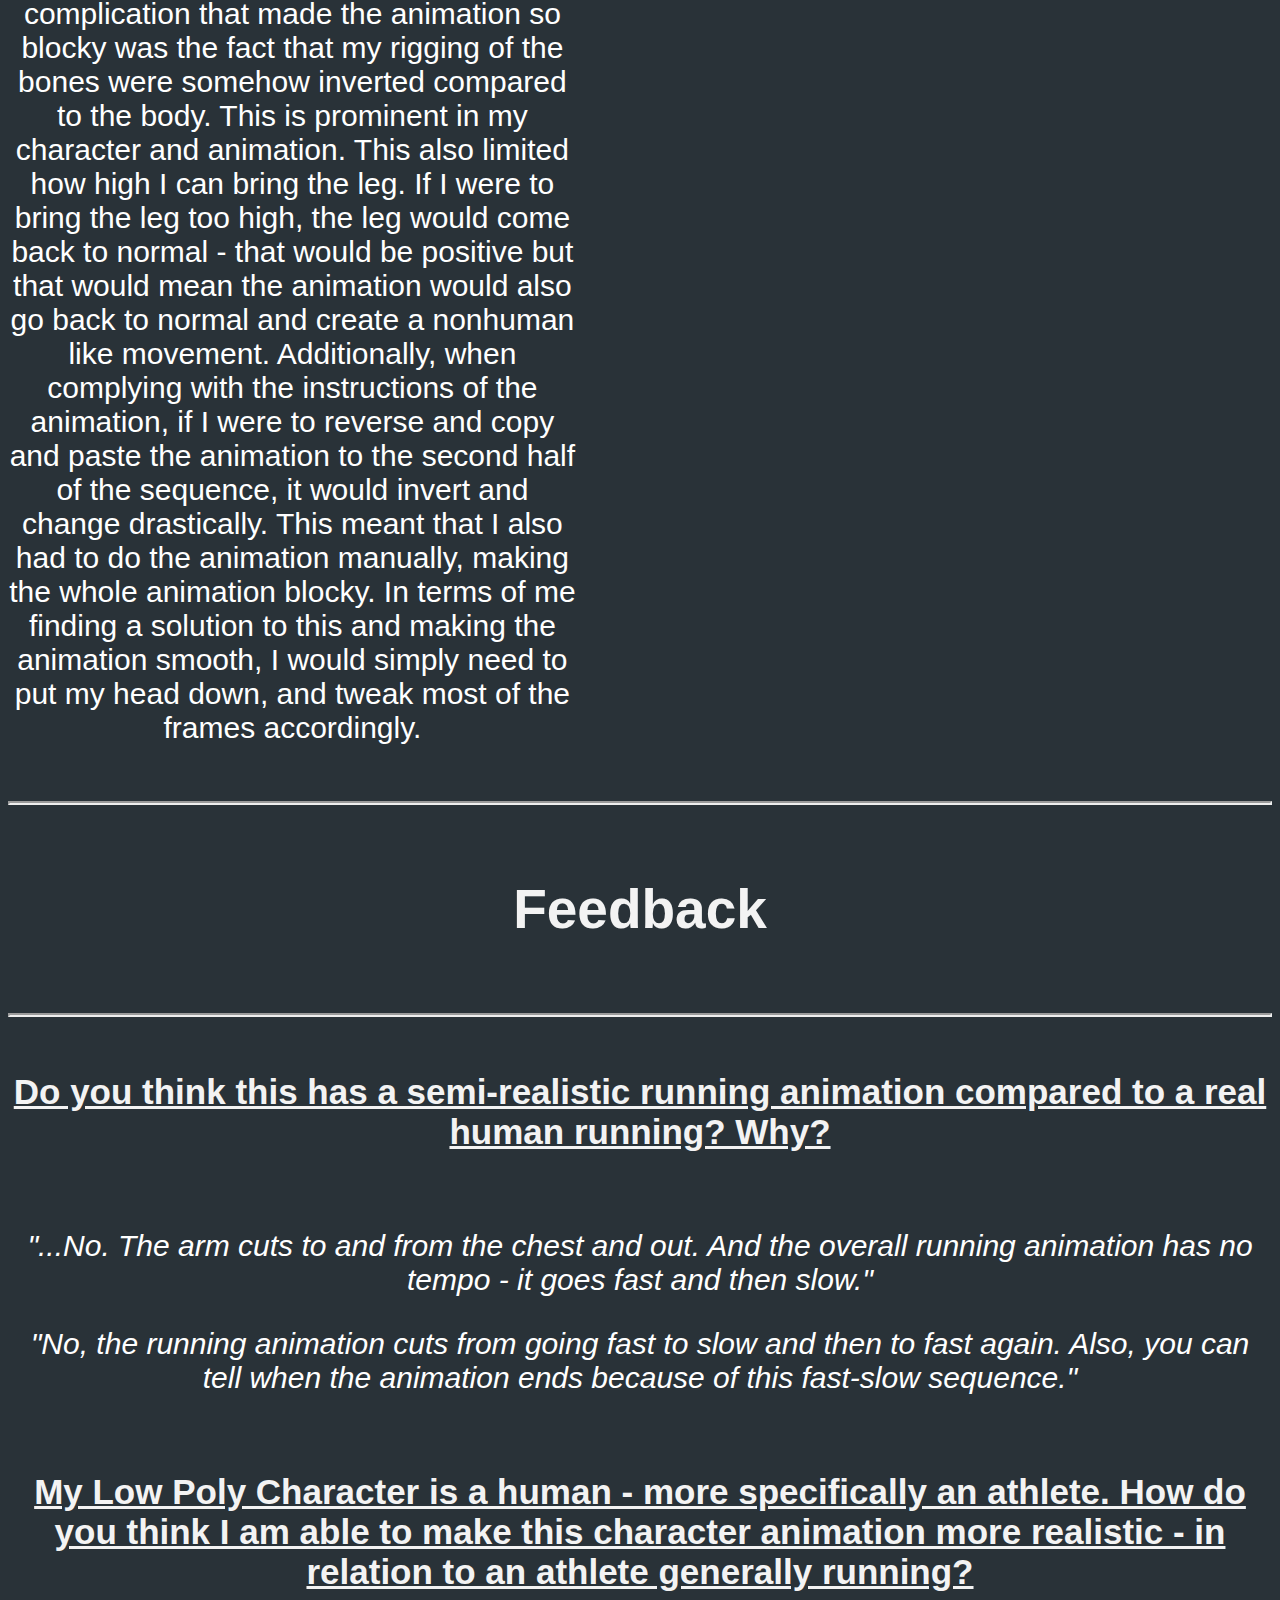
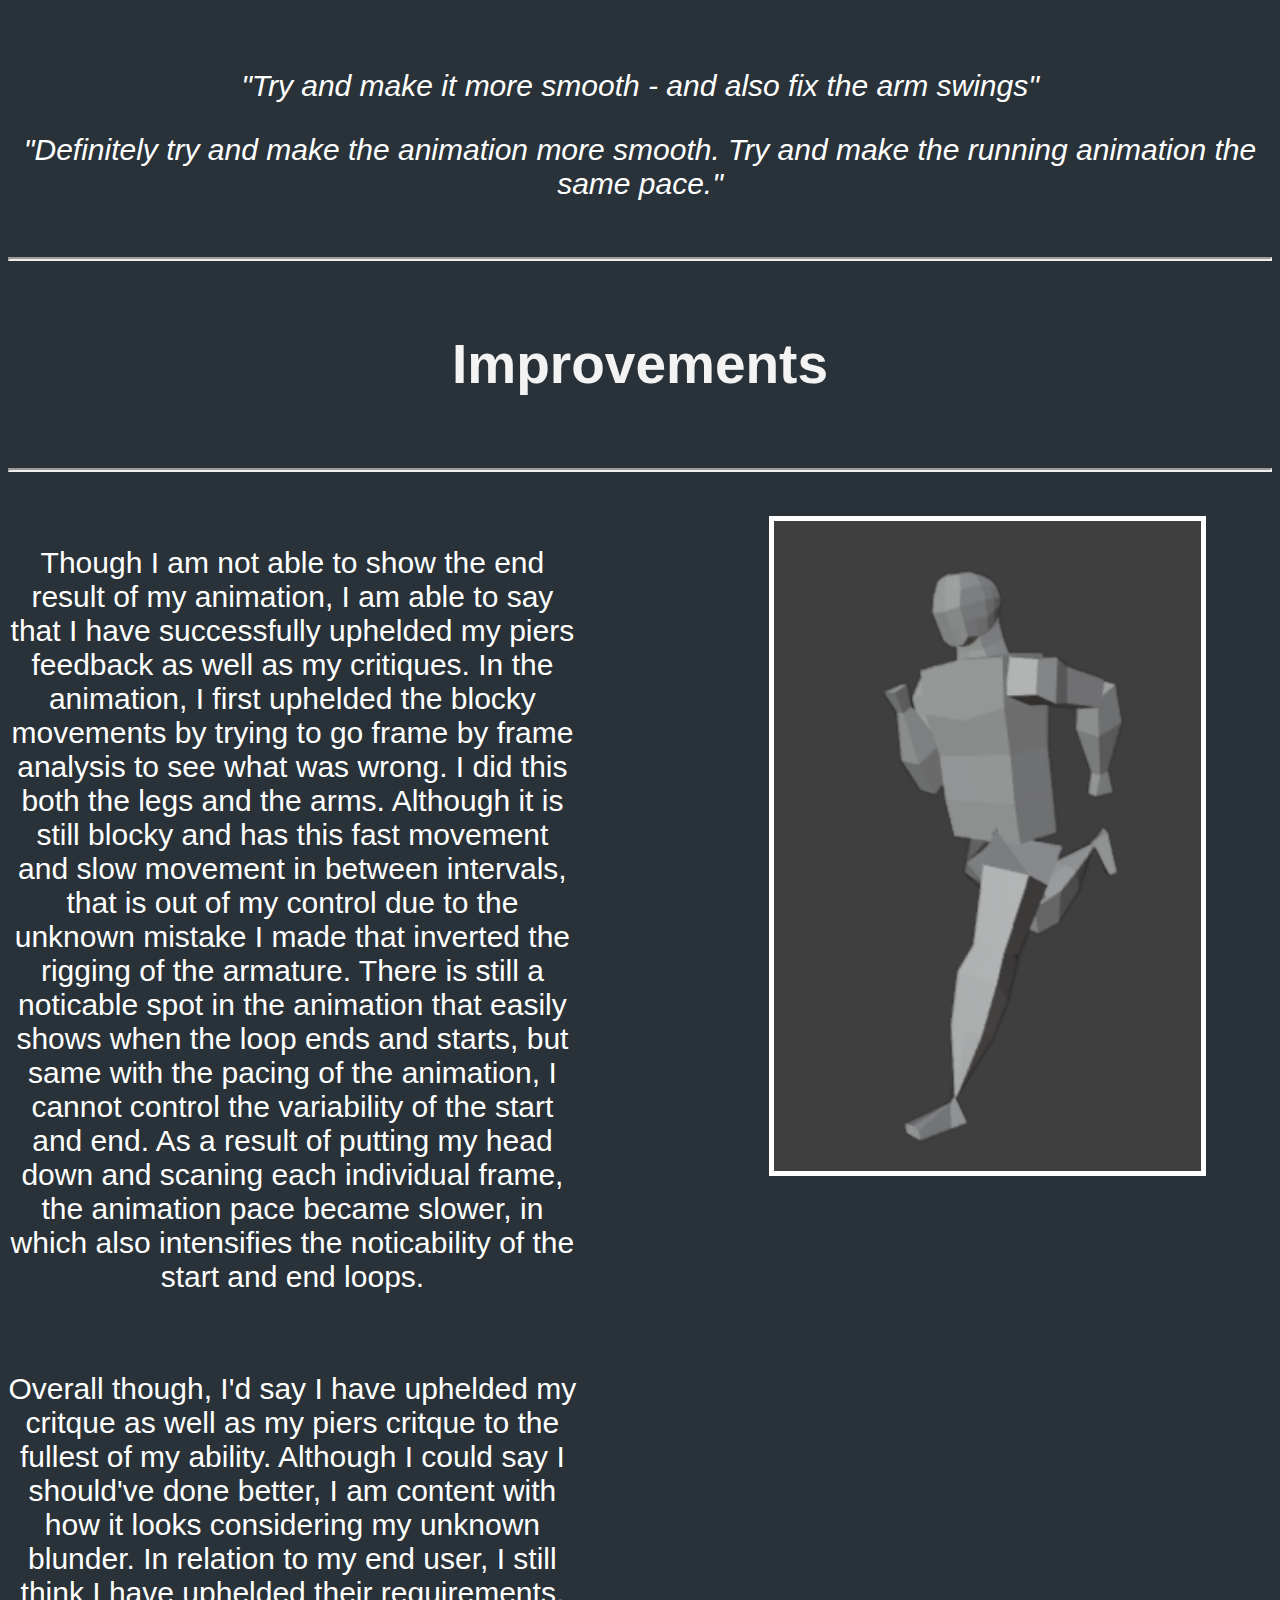
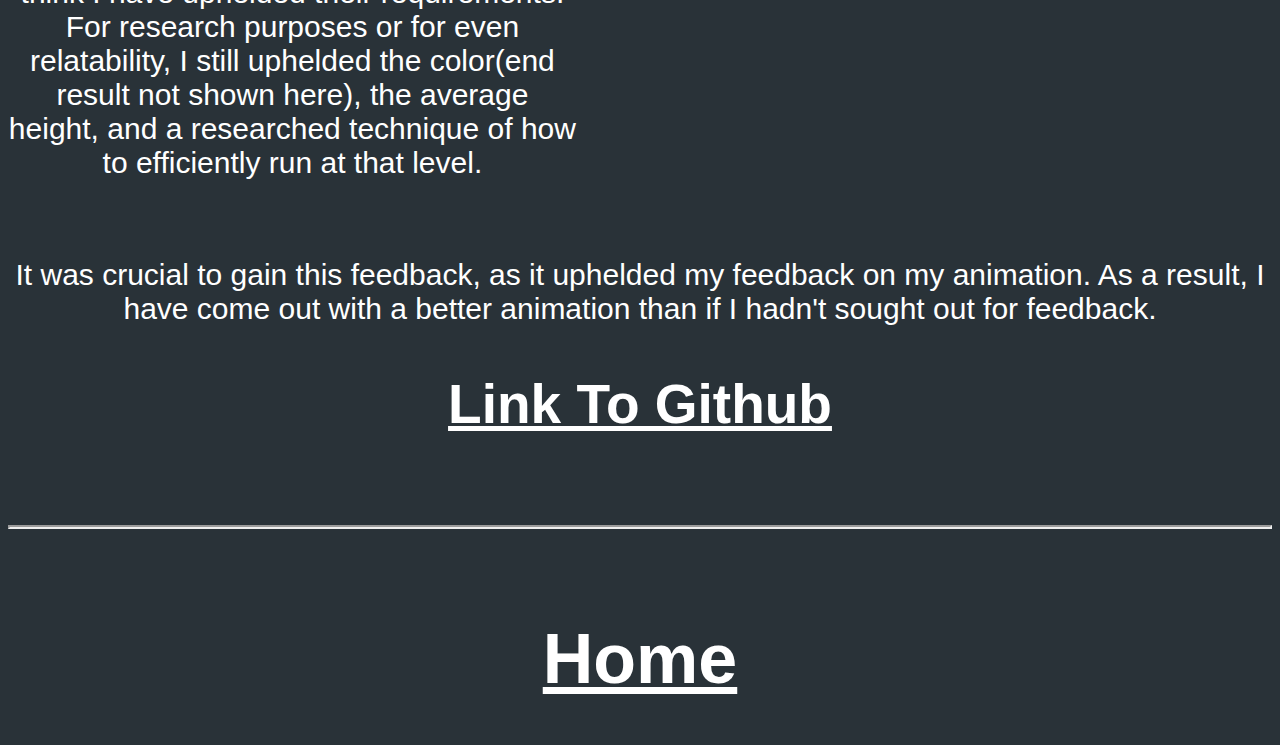
==== commit 954669dc: "fixed and aligned the images to the texts and gave all of the images white borders - in development " ====
--- a/development1.html
+++ b/development1.html
@@ -69,6 +69,8 @@
     <div id="aesthetics1">
         <br>
         <br>
+        <br>
+        <br>
         <img class="turnaround" src="turn_around.jpg" alt="Turn Around Drawing"> 
     </div>
 
@@ -105,12 +107,15 @@
     <div id="wireframside">
         <p class="endusers1">In terms of improving my turn around low poly character using the feedback I got, I tried to look at their perspective I make such comment. As said in the feedback, yes I did have characteristics that pertain to realistic proportions, but it didn't fit the objective of making an athlete. Additionally, the second student that I sought for for feedback stated that my torso was not in proportion. As I look at his perspective, I saw that the torso is too blocky, not centred and doesn't compliment my overall objective of an athlete.</p>
         <br>
-        <br>
         <p class="endusers1">For my improvements, I searched additional images of what a athlete truly looks like, and added more inspiration from that with the feedback I got. I redrew the torso to curve like a part of a circle to address the blocky nature it has. Additionaly, I tried to manipulate the body so that it is centred. Throughout all of this, I kept in mind my feedback I got as well as my researched athlete.
         </p>
     </div>
 
     <div id="taskdevelop">
+        <br>
+        <br>
+        <br>
+        <br>
         <img class="turnaround" src="turn_around.jpg" alt="Turn Around Drawing"> 
     </div>
 
@@ -118,7 +123,6 @@
 
     <div style="clear: both;"></div>
 
-    <br>
     <p class="endusers1">It was crucial to gain this feedback, as my personal feedback did not see the overall imperfections of my turn around character. Note: the picture above is not the improved version of my turn around character. I did not have time to rescan the improved picture.
     </p>
     <br>
@@ -169,8 +173,6 @@
     <br>
     <hr>
     <div id="widothis1">
-        <br>
-        <br>
         <p class="endusers1">From looking at the head, I am fairly content with how it looks.
         </p>
         <p class="endusers1">In relation to complying with the requirements of end users, I think that the proportions of the head is accurate and is in accordance to my end users. A head is obviously special to every person - using this excuse, it can be used to justify the looks of it. The overall face while modelling it, was random. I simply sculpted the box into an accepted face. This could mean that the face overall is not in proportion.</p>
@@ -185,7 +187,6 @@
 
     <!-- ***** Feedback ***** -->
 
-    <br>
     <hr>
     <br>
     <h2 class="nametitle">Feedback</h2>
@@ -213,14 +214,13 @@
     <br>
     <div id="wireframside">
         <p class="endusers1">In terms of improving the head using the feedback I got, I tried to look at their perspective I make such comment. As said in the feedback, my head wasn't part of this '3 part' head structure, so I will make changes accordingly. I will also dwindle down the middle part of the head(inaccordance with the first feedback). Additionally, I will be looking at the neck with the head to see if they're any mistakes in relatability there. Though they say there is some imperfections in my characters head, they have around the same thoughts as me - the head is acceptable at least.</p>
-        <br>
-        <br>
         <p class="endusers1">For my improvements, I searched additional images of what a athlete's neck looks like in accordance to the second person's feedback - I didn't find much. Though I didn't find much, I still did try and make the neck more muscular. I looked back at the reference sheet with the head to see if they're any mistakes I did, and I found none or little mistakes that weren't noticable enough to change. I did though change the 3 part proportions and the middle part.
         </p>
     </div>
 
     <div id="taskdevelop">
-        <img class="headimage" src="improvedhead.png" alt="Imrpoved Head"> 
+        <br>
+        <img class="headimage1" src="improvedhead.png" alt="Imrpoved Head"> 
     </div>
 
     <!-- ***** ALL OF THE BR'S WILL BE GONE.... it's just because there is no image to fill in the text ***** -->
@@ -230,10 +230,10 @@
     <br>
     <p class="endusers1">It was crucial to gain this feedback, as my personal feedback did not see the overall imperfections of my turn around character.
     </p>
-    <br>
-    <br>
-    <hr>
-    <br>
+    <p class="endusers1">Note: The image above is the imrpoved version</p>
+    <br>
+    <br>
+    <hr>
     <br>
 
 
@@ -245,7 +245,6 @@
 
     <div id="wireframside">
         <h2 class="nametitle"><u> 3. Run Animation</u></h2>
-        <br>
         <img class="headimage" src="runanimation.png" alt="Run Preview"> 
     </div>
 
@@ -280,8 +279,6 @@
     <br>
     <hr>
     <div id="widothis1">
-        <br>
-        <br>
         <p class="endusers1">From looking at the actual animation in Blender, I am both content yet annoyed with the animation - in particular relating to rigging..
         </p>
         <p class="endusers1">In relation to complying with the requirements of end users, I actually think that the animation is semi-realistic. Apart from the complications in which I will state below, the general animation was to keep the leg up high at 90 degrees at its peak, the leg to the bum behind, the arm at 90 degrees behind the body and the arm close to the chest in the front. Usain Bolt was interviewed online about the techniques of how he runs fast. He stated those four things to create more speed. In complying with my end users, I used this tool and advice to steer the animations movement. I think that this went pretty well in comparision with the animation as a whole.</p>
@@ -291,7 +288,12 @@
     </div>
     <div id="aesthetics1">
         <br>
-        <img class="turnaround" src="invertedleg.png" alt="The Angle Of The Inverted Leg."> 
+        <br>
+        <br>
+        <br>
+        <br>
+        <br>
+        <img class="runanima1" src="invertedleg.png" alt="The Angle Of The Inverted Leg."> 
     </div>
 
     <div style="clear:both;"></div>
@@ -329,16 +331,13 @@
             Though I am not able to show the end result of my animation, I am able to say that I have successfully uphelded my piers feedback as well as my critiques. In the animation, I first uphelded the blocky movements by trying to go frame by frame analysis to see what was wrong. I did this both the legs and the arms. Although it is still blocky and has this fast movement and slow movement in between intervals, that is out of my control due to the unknown mistake I made that inverted the rigging of the armature. There is still a noticable spot in the animation that easily shows when the loop ends and starts, but same with the pacing of the animation, I cannot control the variability of the start and end. As a result of putting my head down and scaning each individual frame, the animation pace became slower, in which also intensifies the noticability of the start and end loops. 
         </p>
         <br>
-        <br>
-        <br>
-        <br>
         <p class="endusers1">
             Overall though, I'd say I have uphelded my critque as well as my piers critque to the fullest of my ability. Although I could say I should've done better, I am content with how it looks considering my unknown blunder. In relation to my end user, I still think I have uphelded their requirements. For research purposes or for even relatability, I still uphelded the color(end result not shown here), the average height, and a researched technique of how to efficiently run at that level.
         </p>
     </div>
 
     <div id="taskdevelop">
-        <img class="headimage" src="imrpovedrun.png" alt="Imrpoved Head"> 
+        <img class="runanima" src="imrpovedrun.png" alt="Imrpoved Head"> 
     </div>
 
     <!-- ***** ALL OF THE BR'S WILL BE GONE.... it's just because there is no image to fill in the text ***** -->
--- a/style.css
+++ b/style.css
@@ -67,6 +67,9 @@
 text-align: left;
 }
 
+img {
+  border: 5px solid white;
+}
 
 
 /* -- Content -- */
@@ -138,9 +141,10 @@
 }
 
 #aesthetics1 {
-width: 45%;
+width: 40%;
 float: right;
 font-size: 30px;
+text-align: center;
 }
 
 #widothis1 {
@@ -234,10 +238,22 @@
 }
 
 .turnaround {
-  width: 900px;
+  width: 700px;
 }
 
 .headimage {
   width: 65%;
   height: 75%;
+}
+
+.headimage1 {
+  width: 85%;
+}
+
+.runanima {
+  width: 75%;
+}
+
+.runanima1 {
+  width: 95%;
 }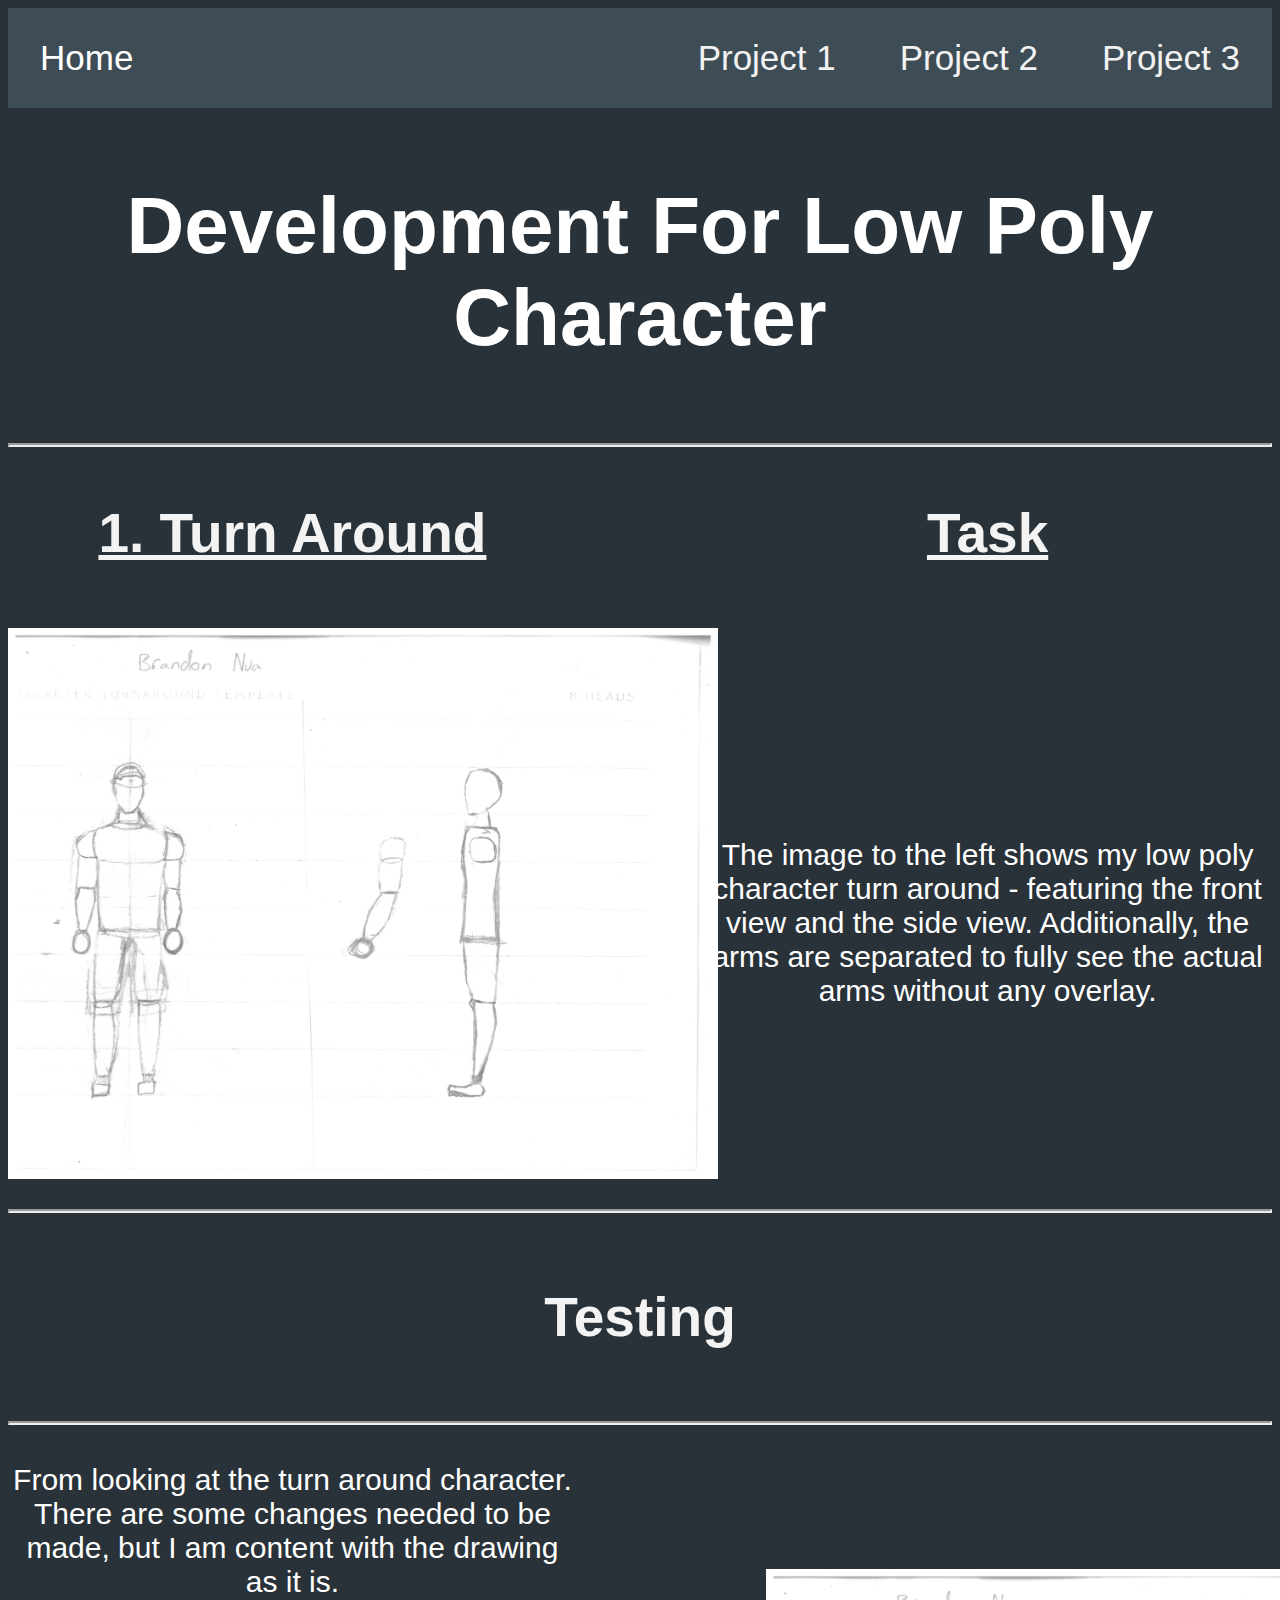
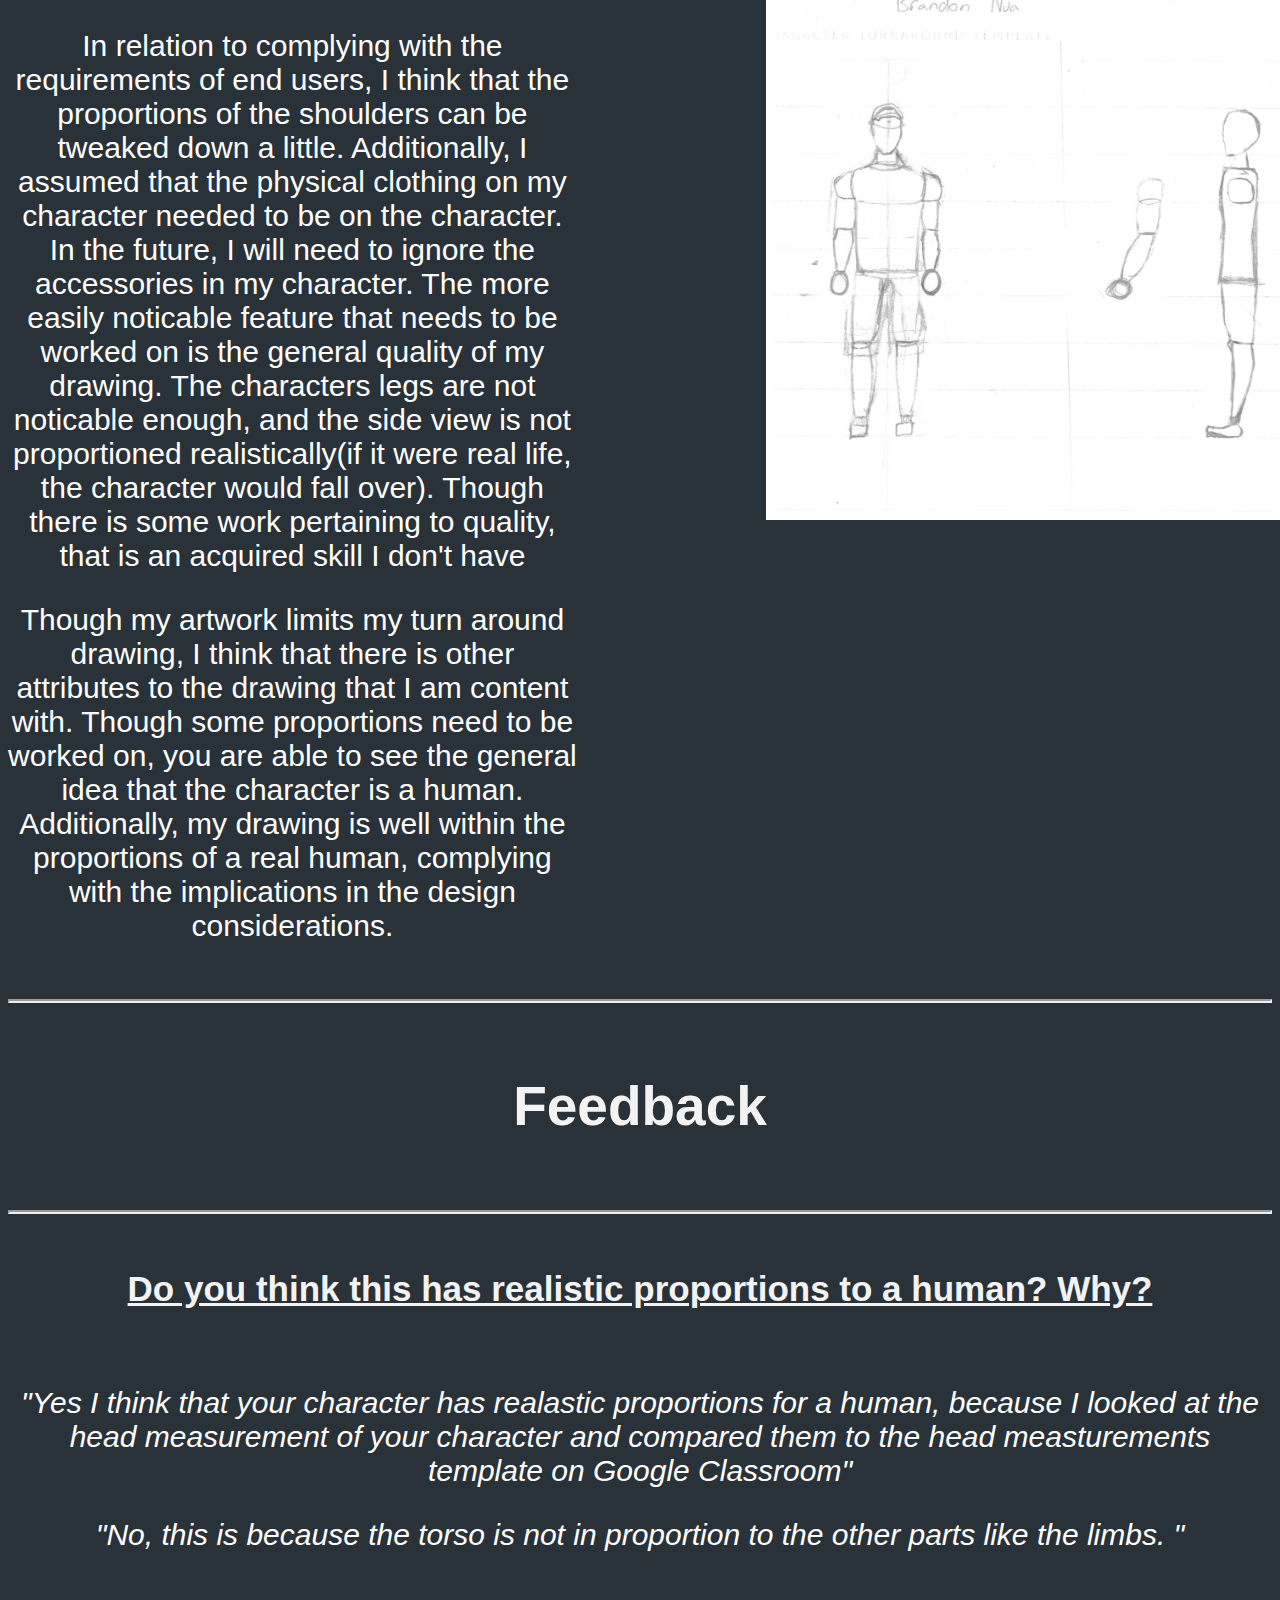
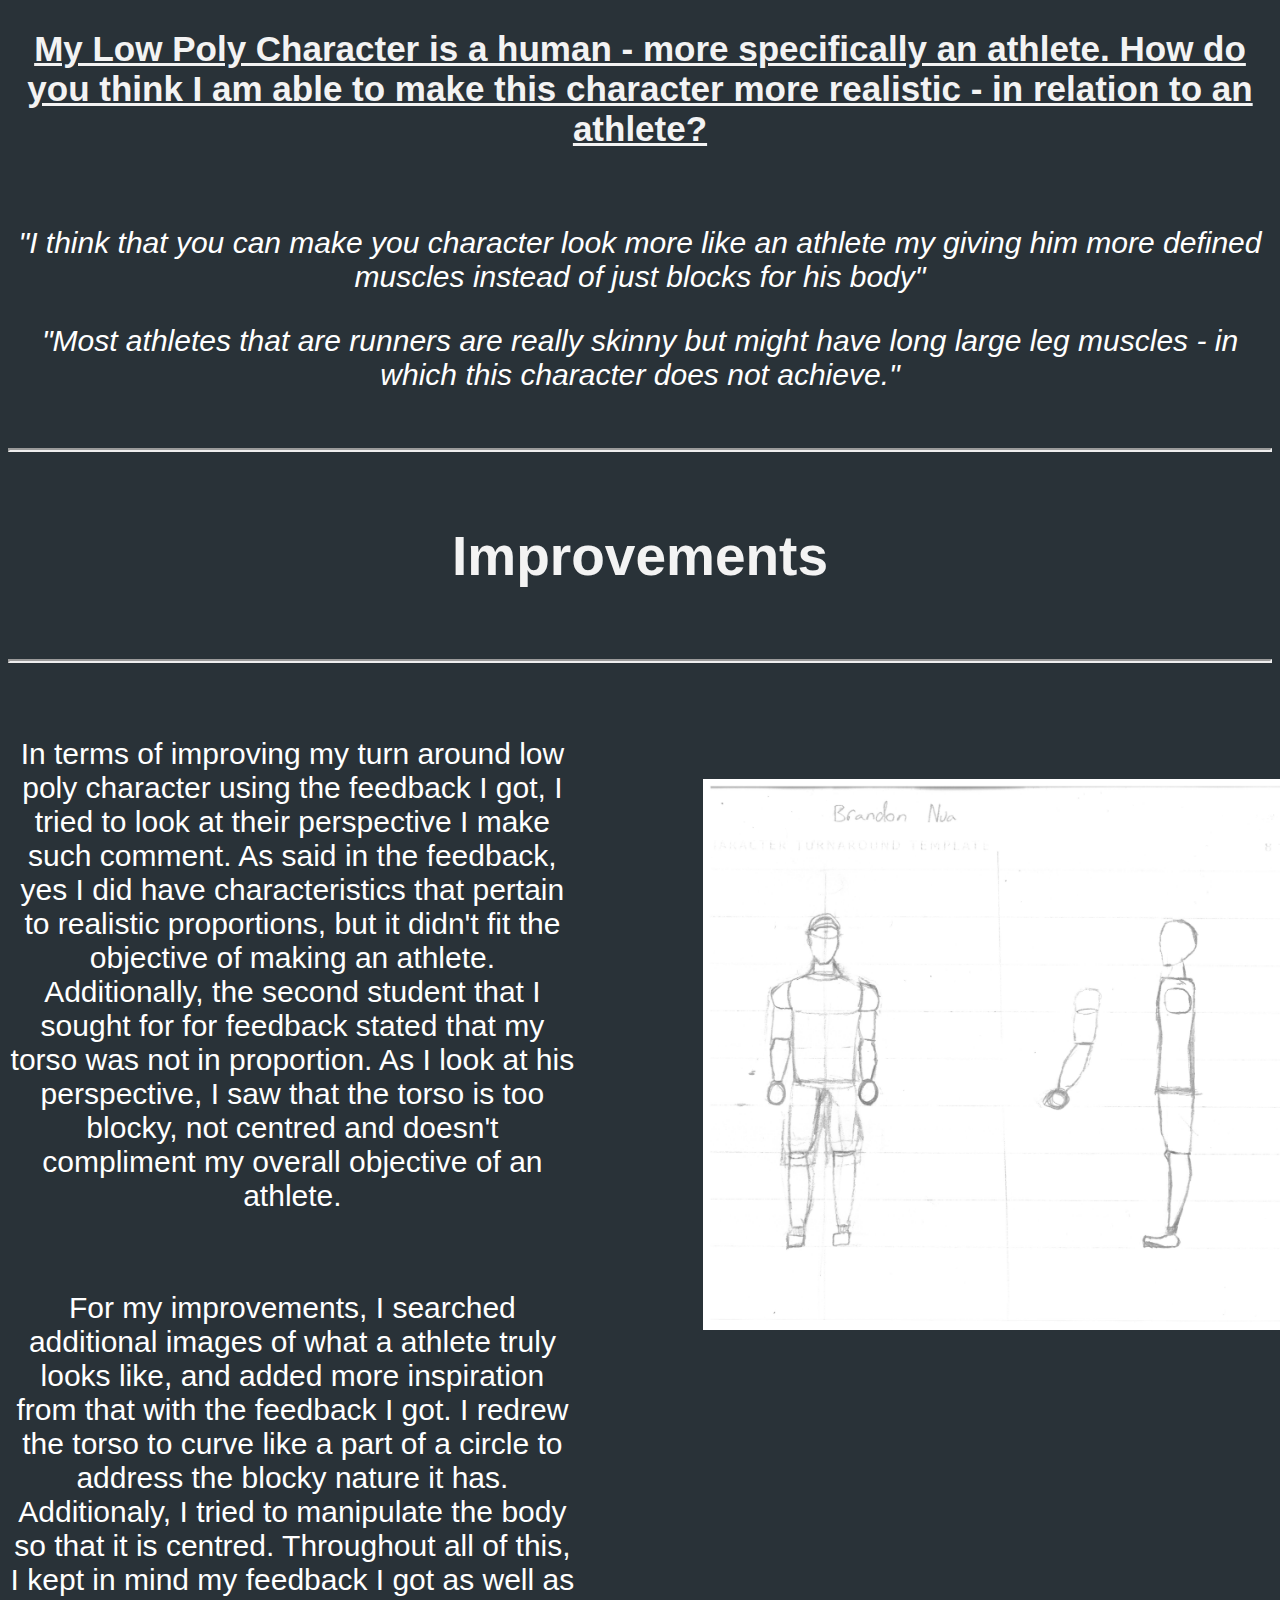
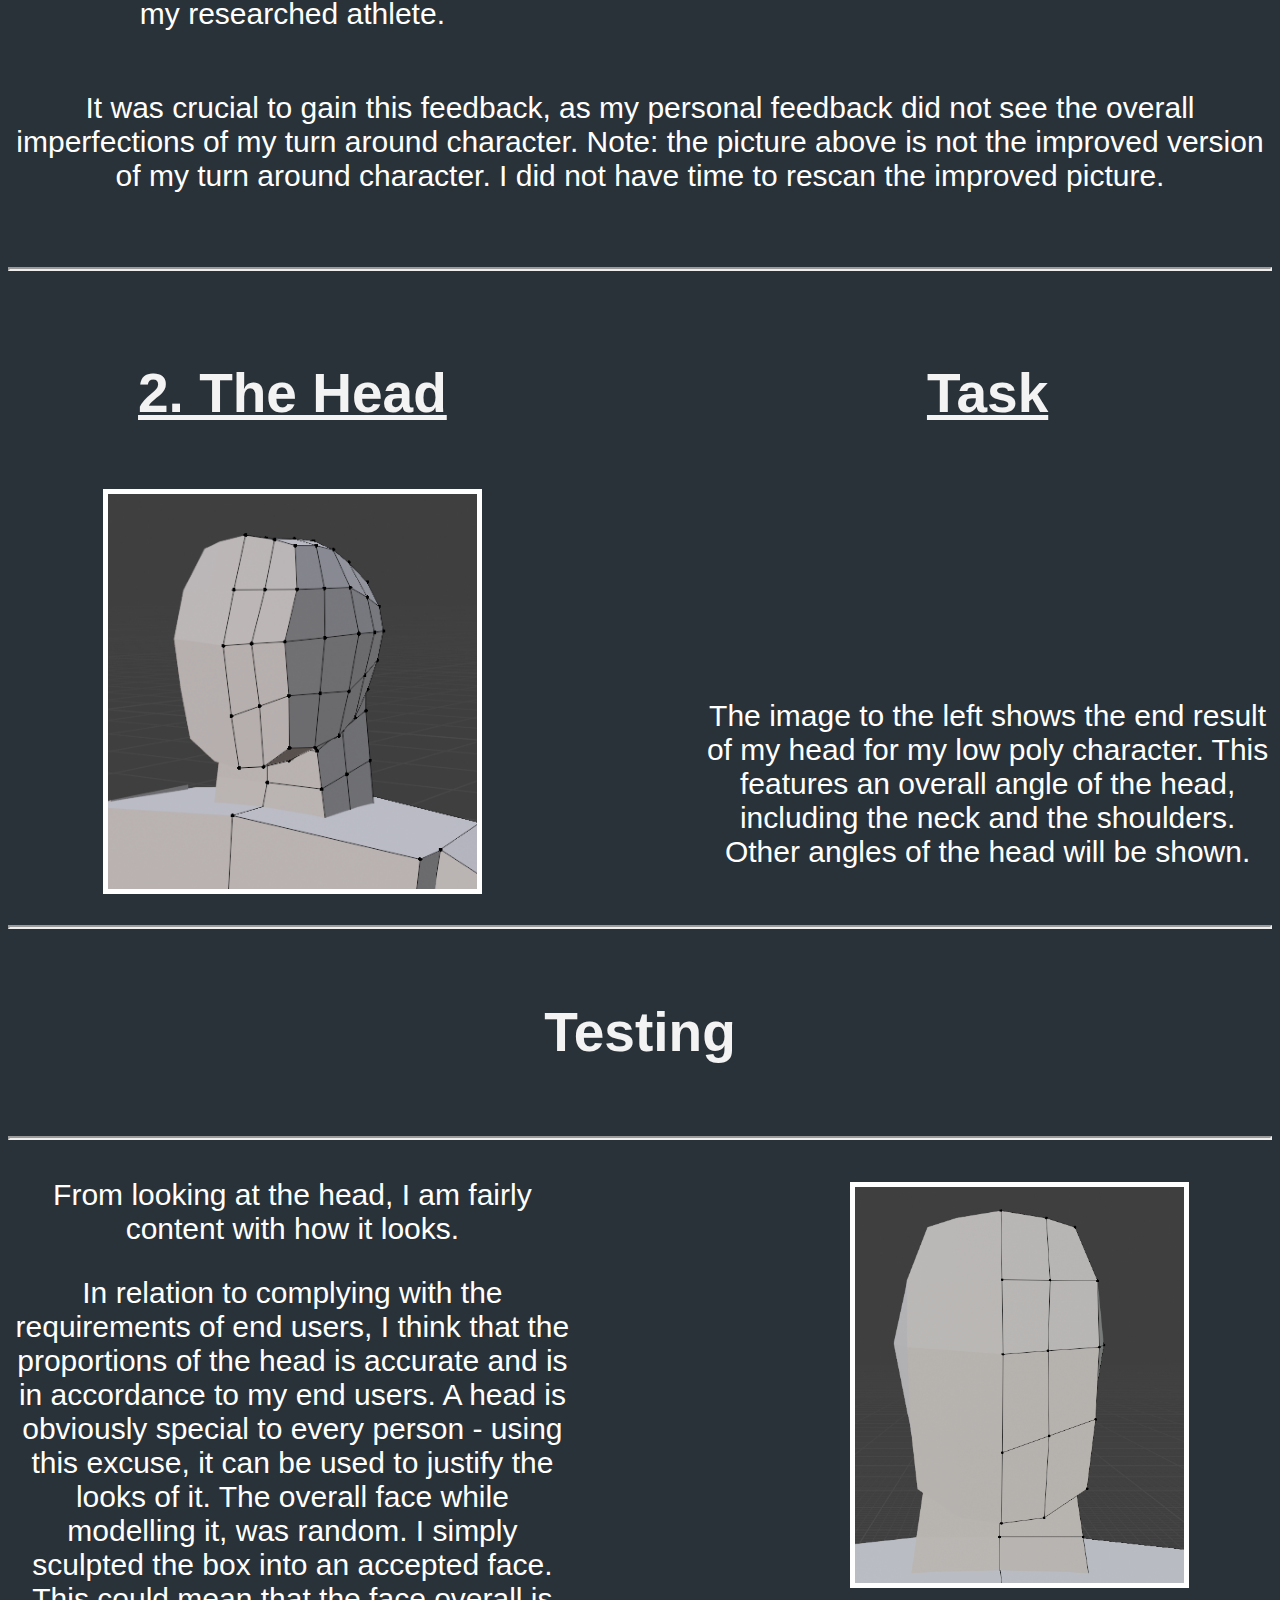
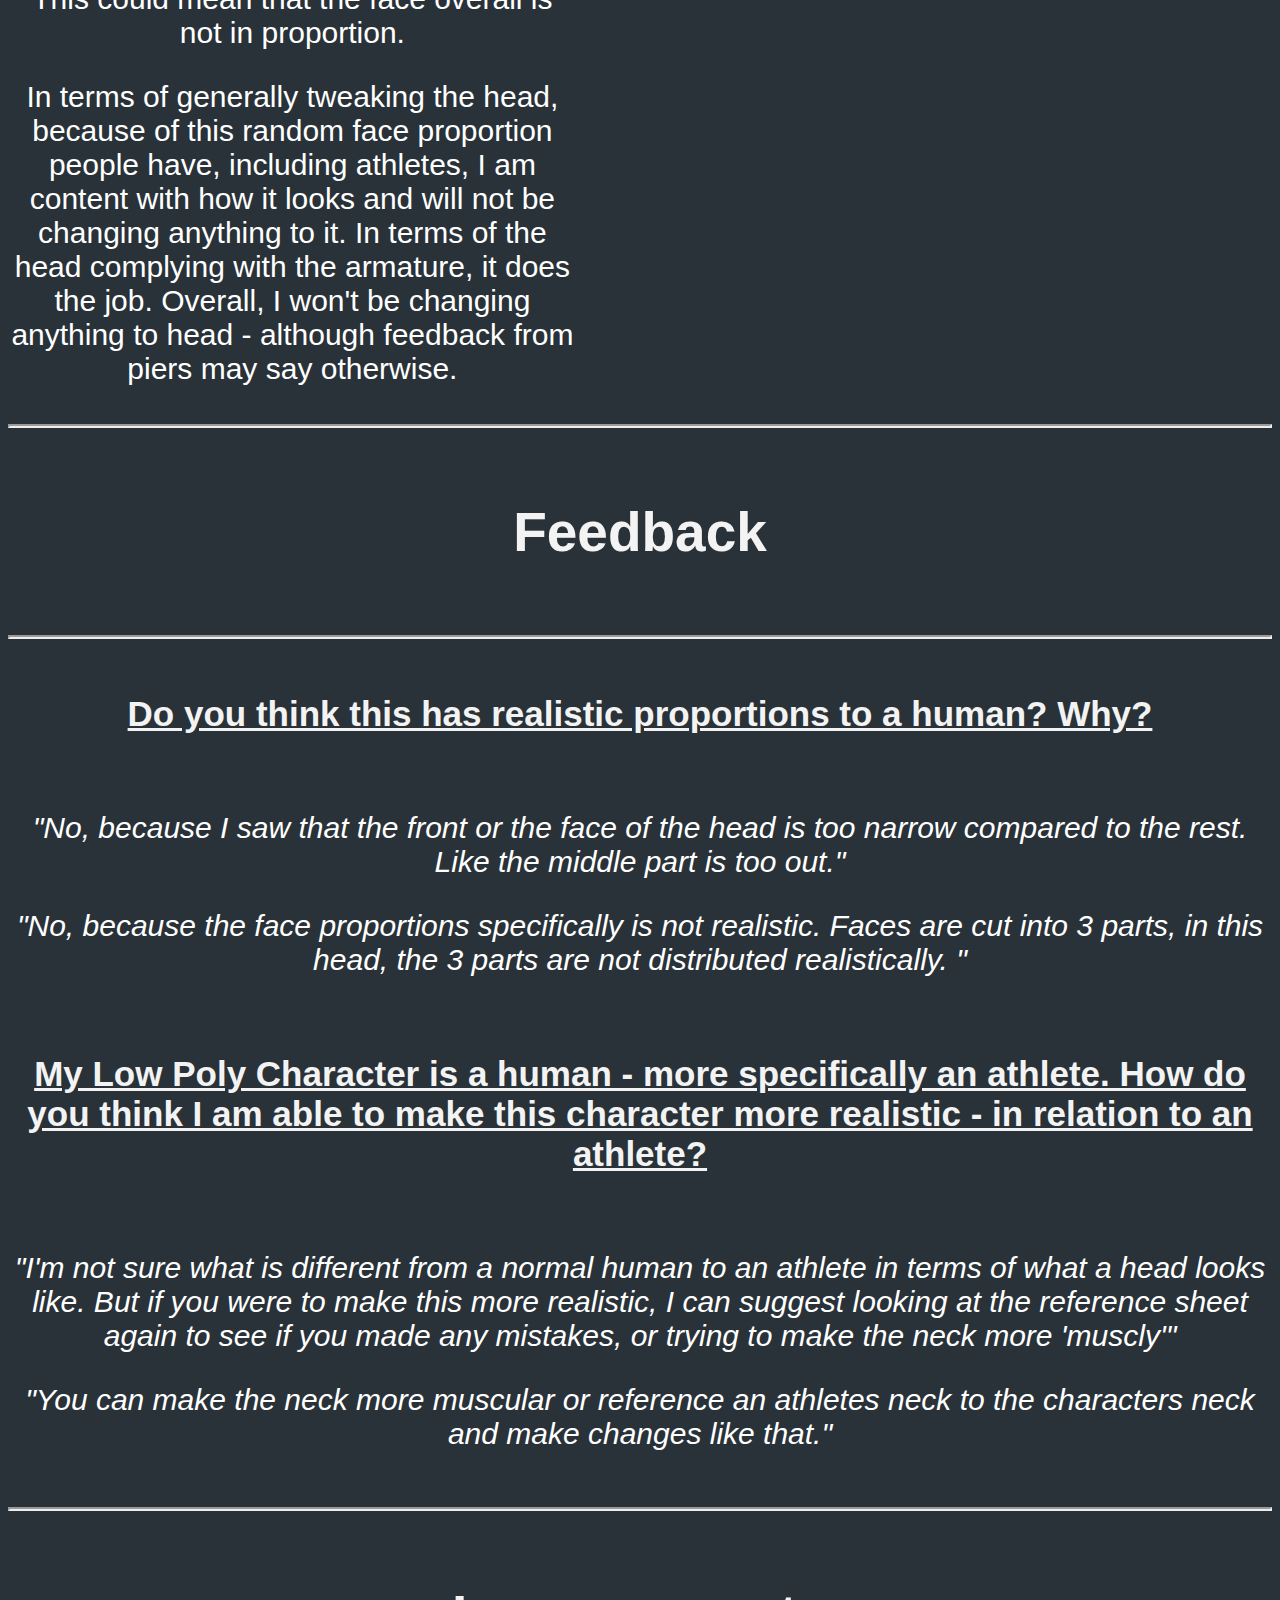
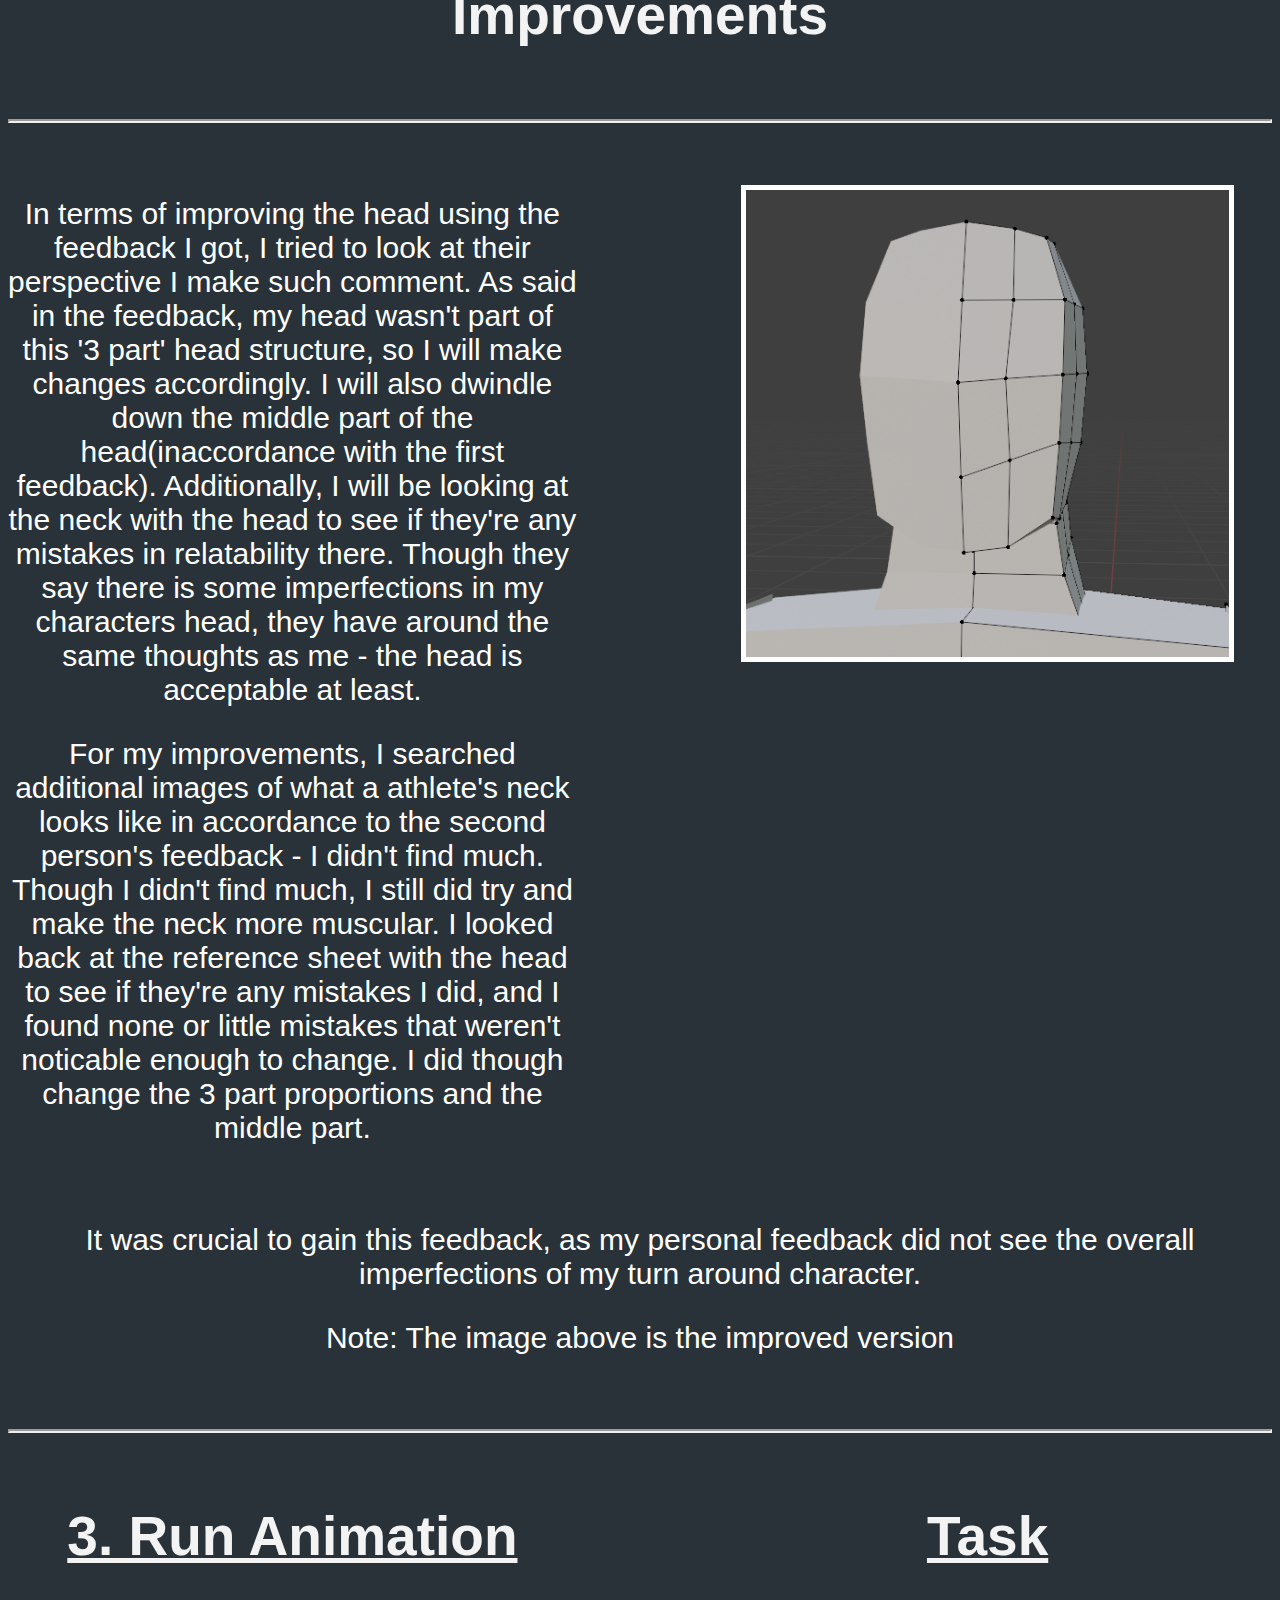
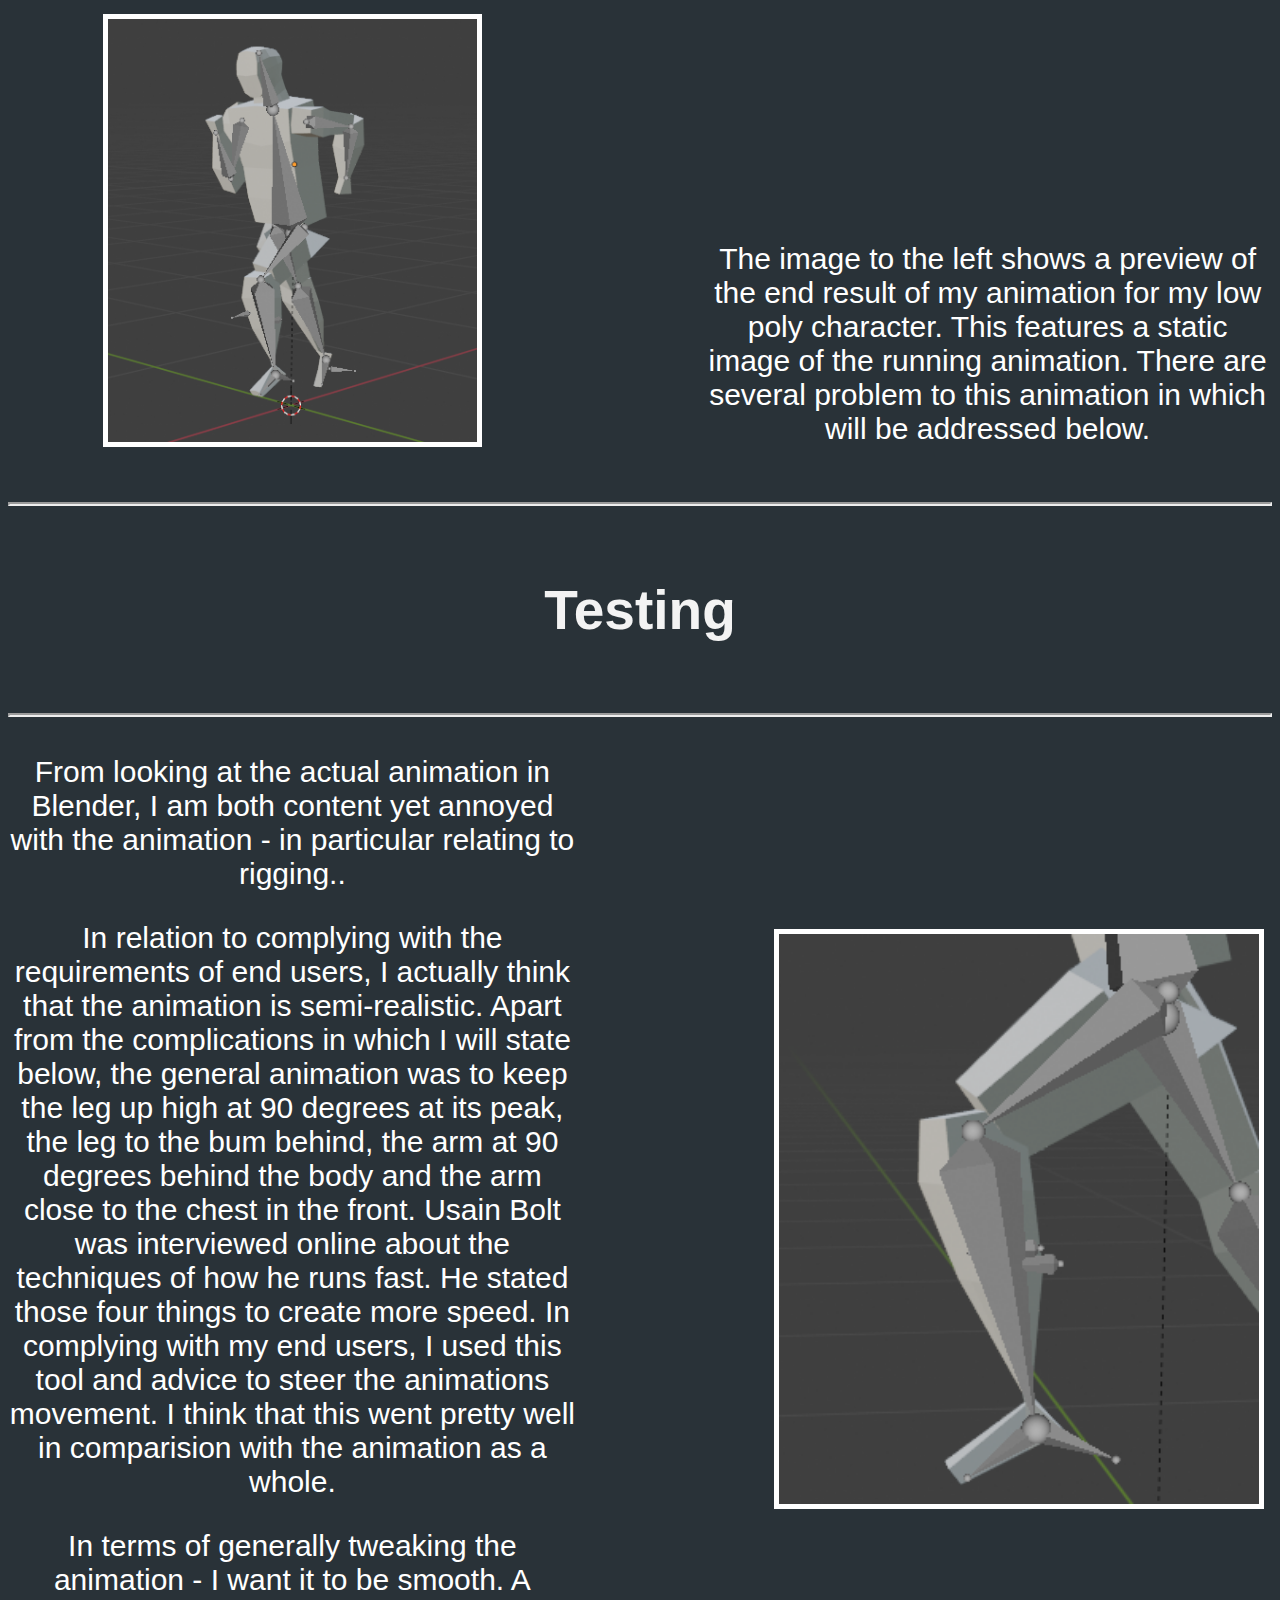
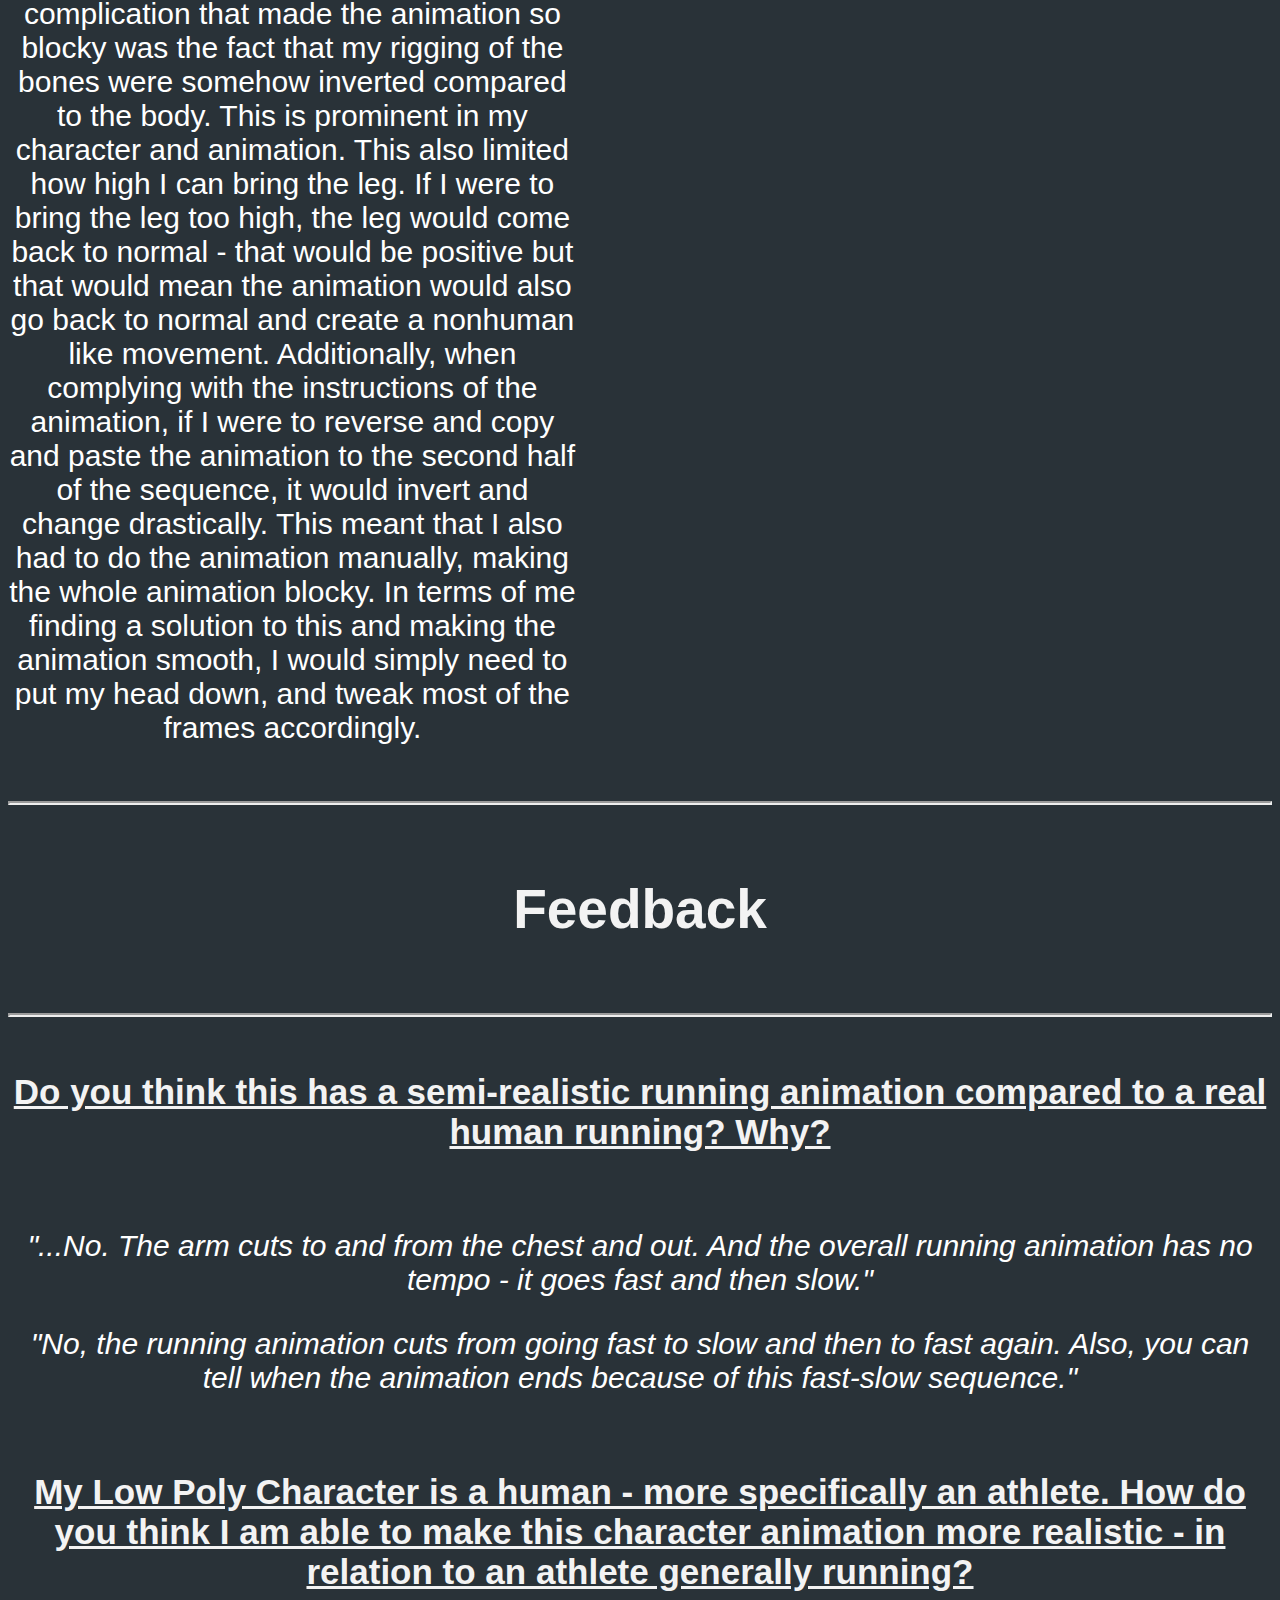
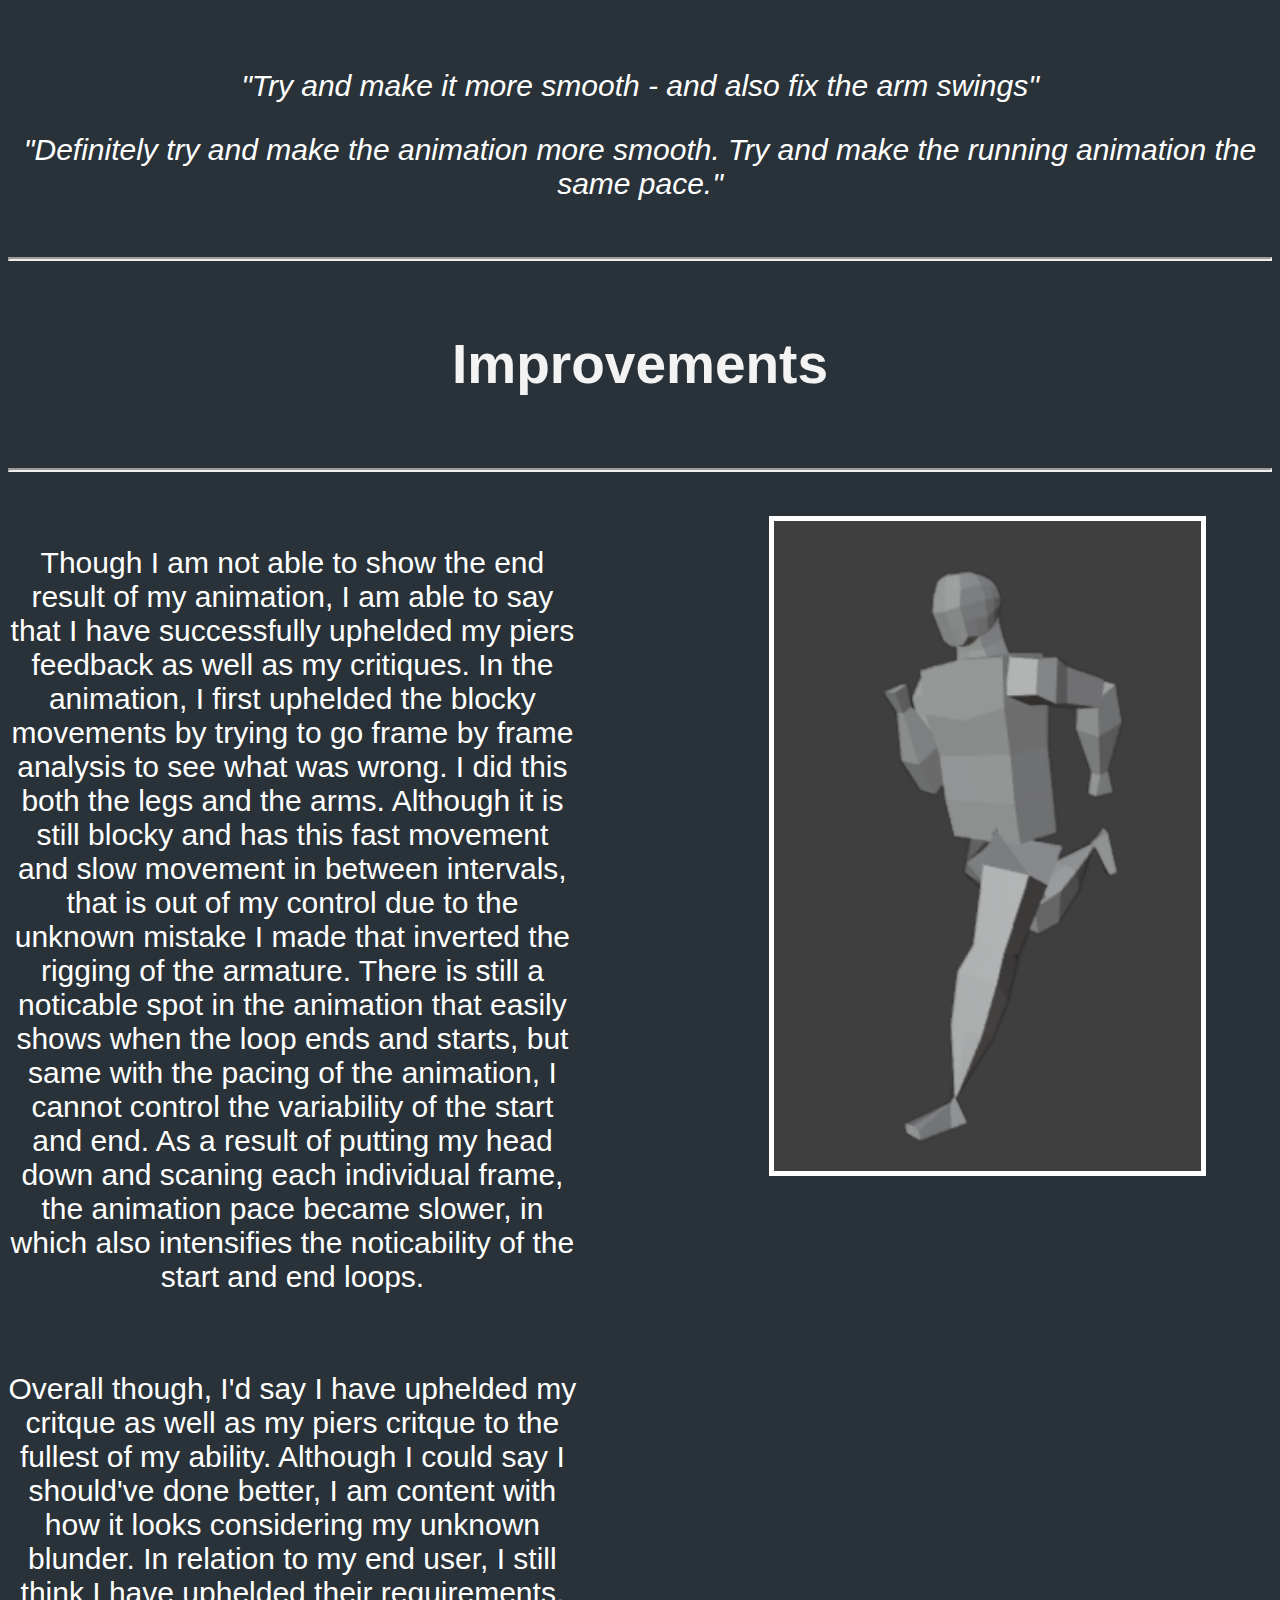
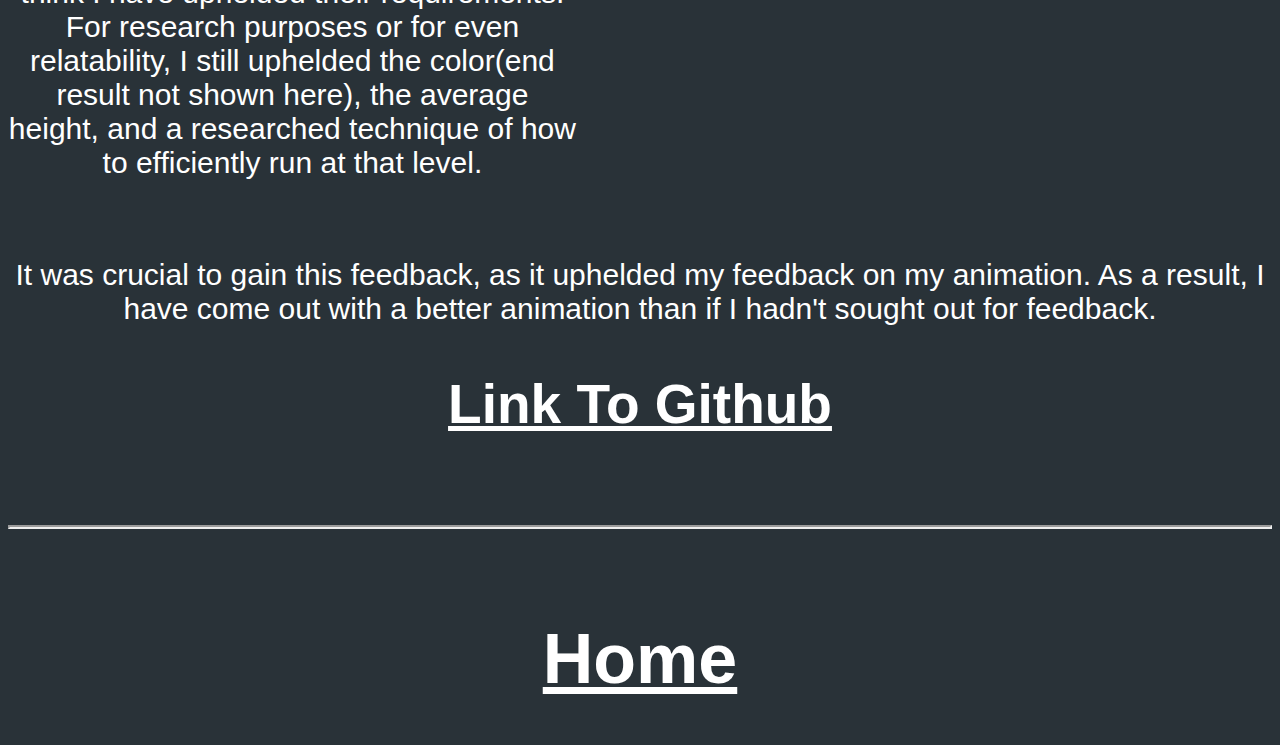
==== commit a516b4e7: "fixed spell mistake" ====
--- a/development1.html
+++ b/development1.html
@@ -230,7 +230,7 @@
     <br>
     <p class="endusers1">It was crucial to gain this feedback, as my personal feedback did not see the overall imperfections of my turn around character.
     </p>
-    <p class="endusers1">Note: The image above is the imrpoved version</p>
+    <p class="endusers1">Note: The image above is the improved version</p>
     <br>
     <br>
     <hr>
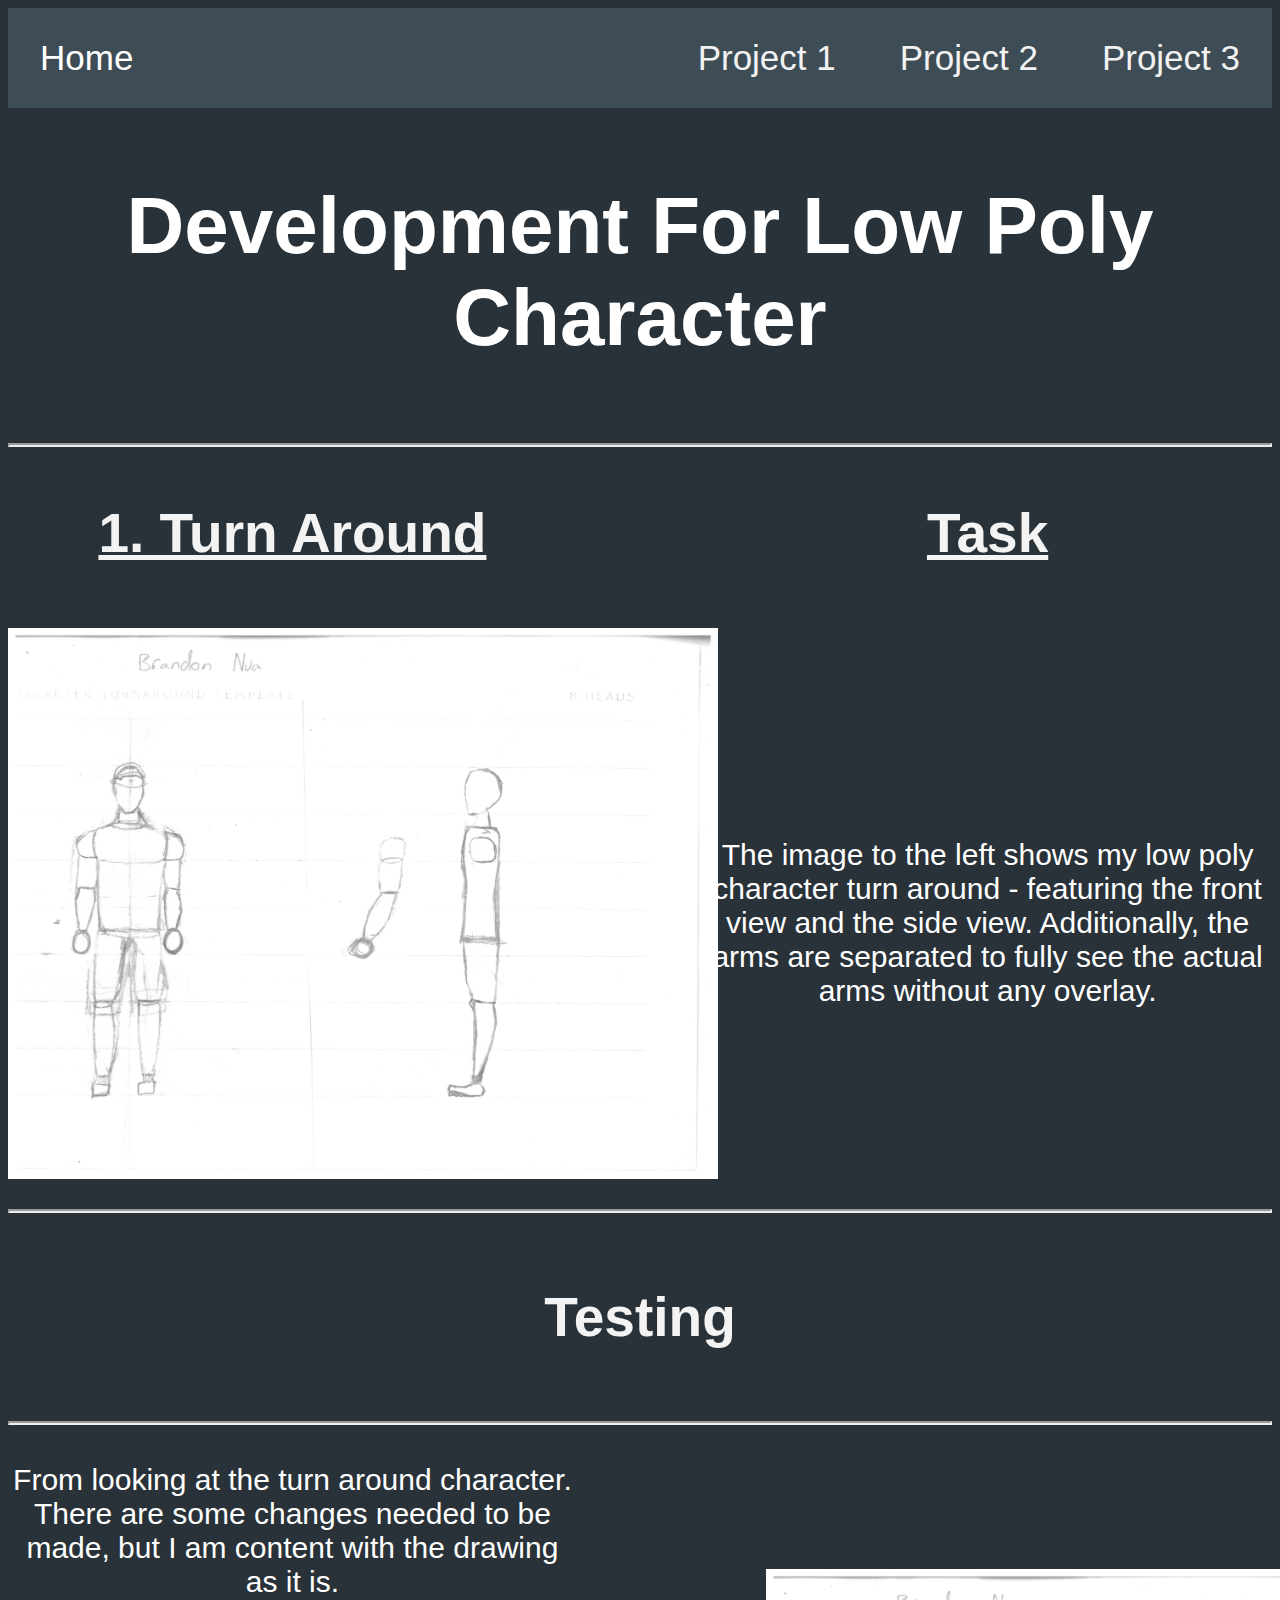
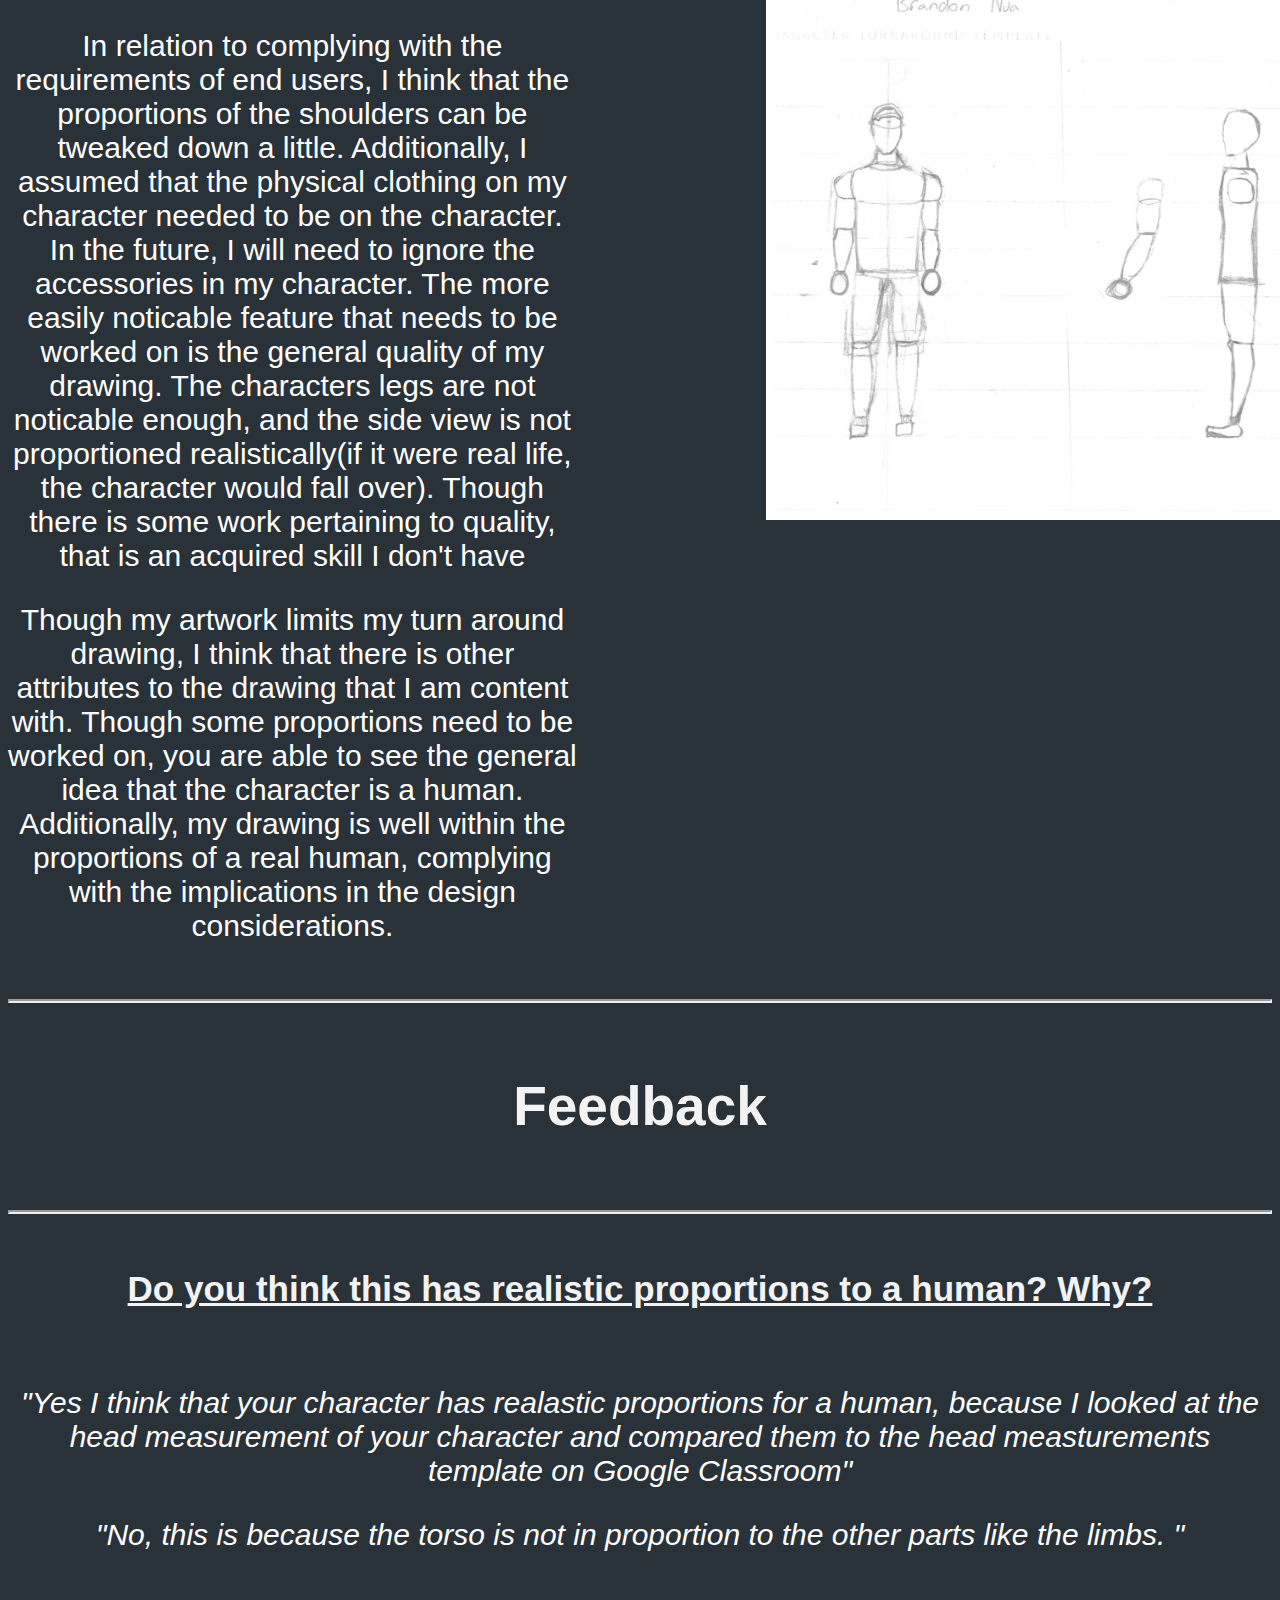
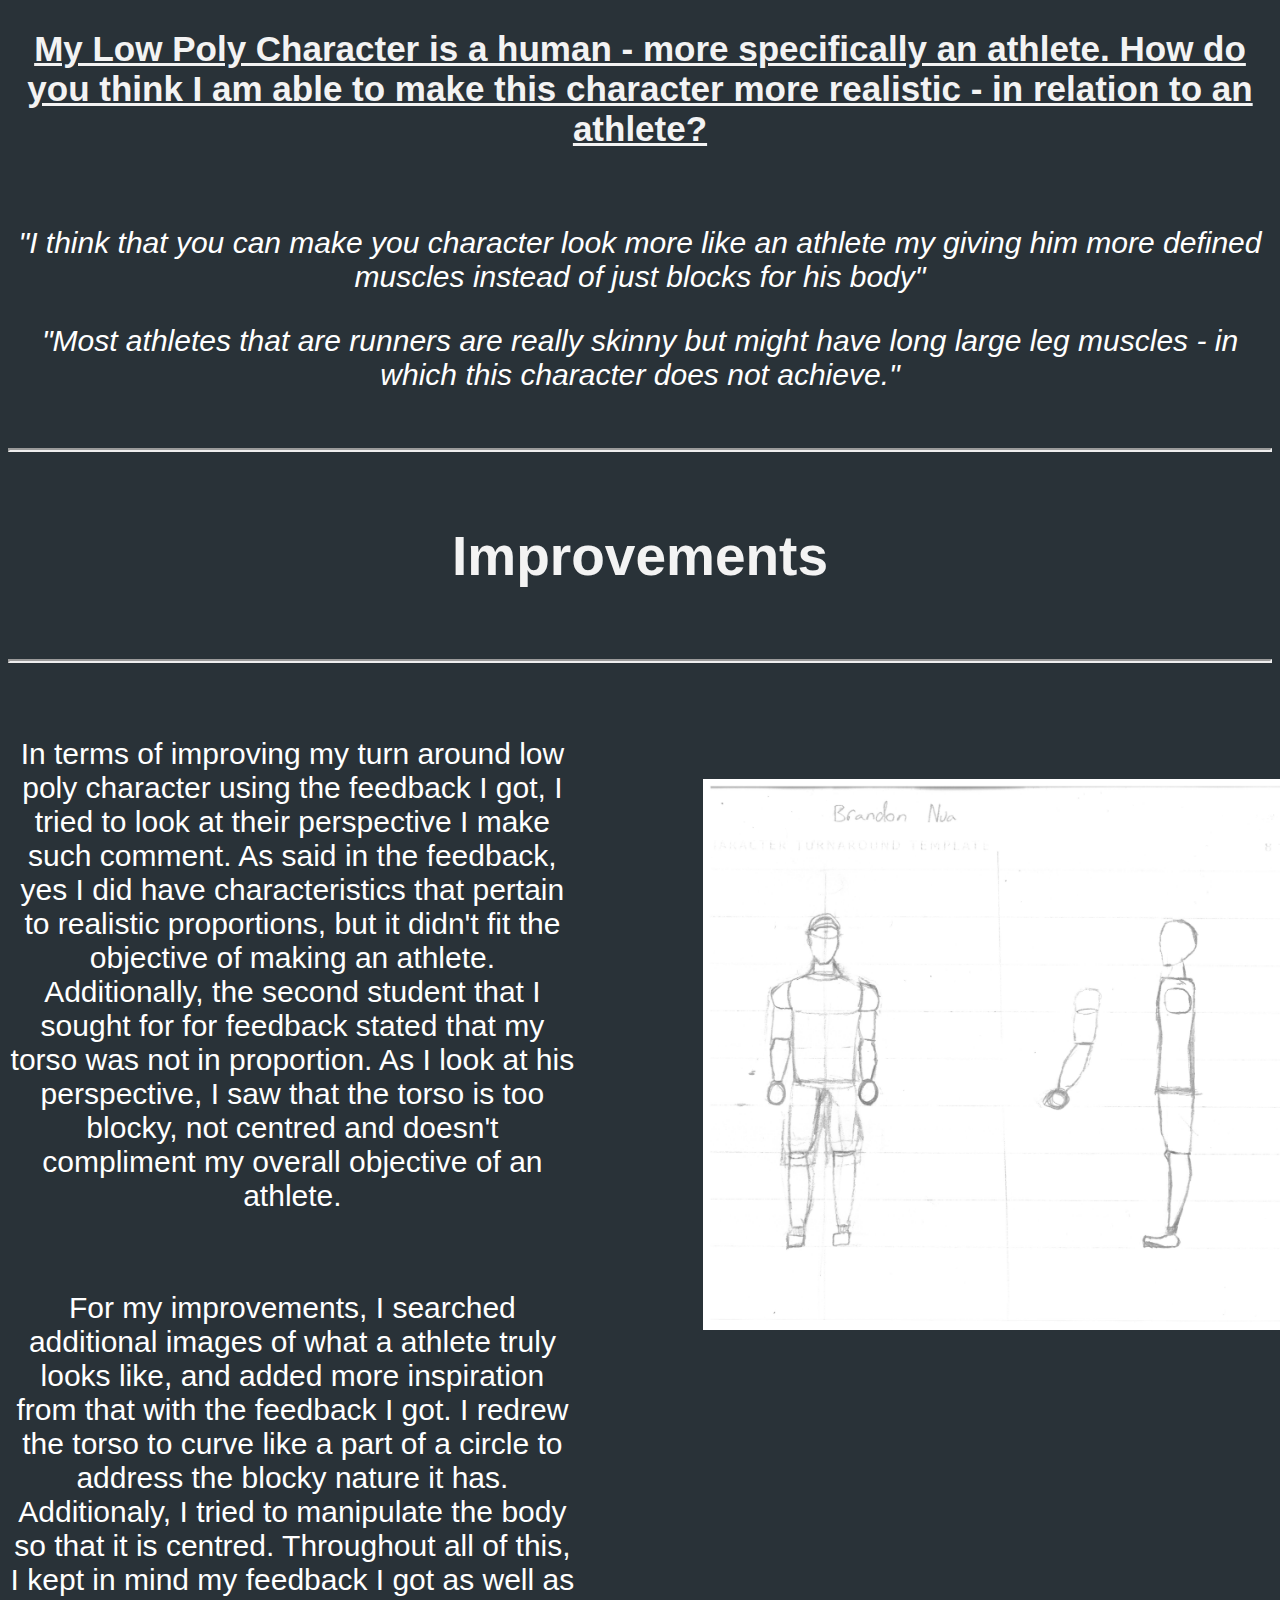
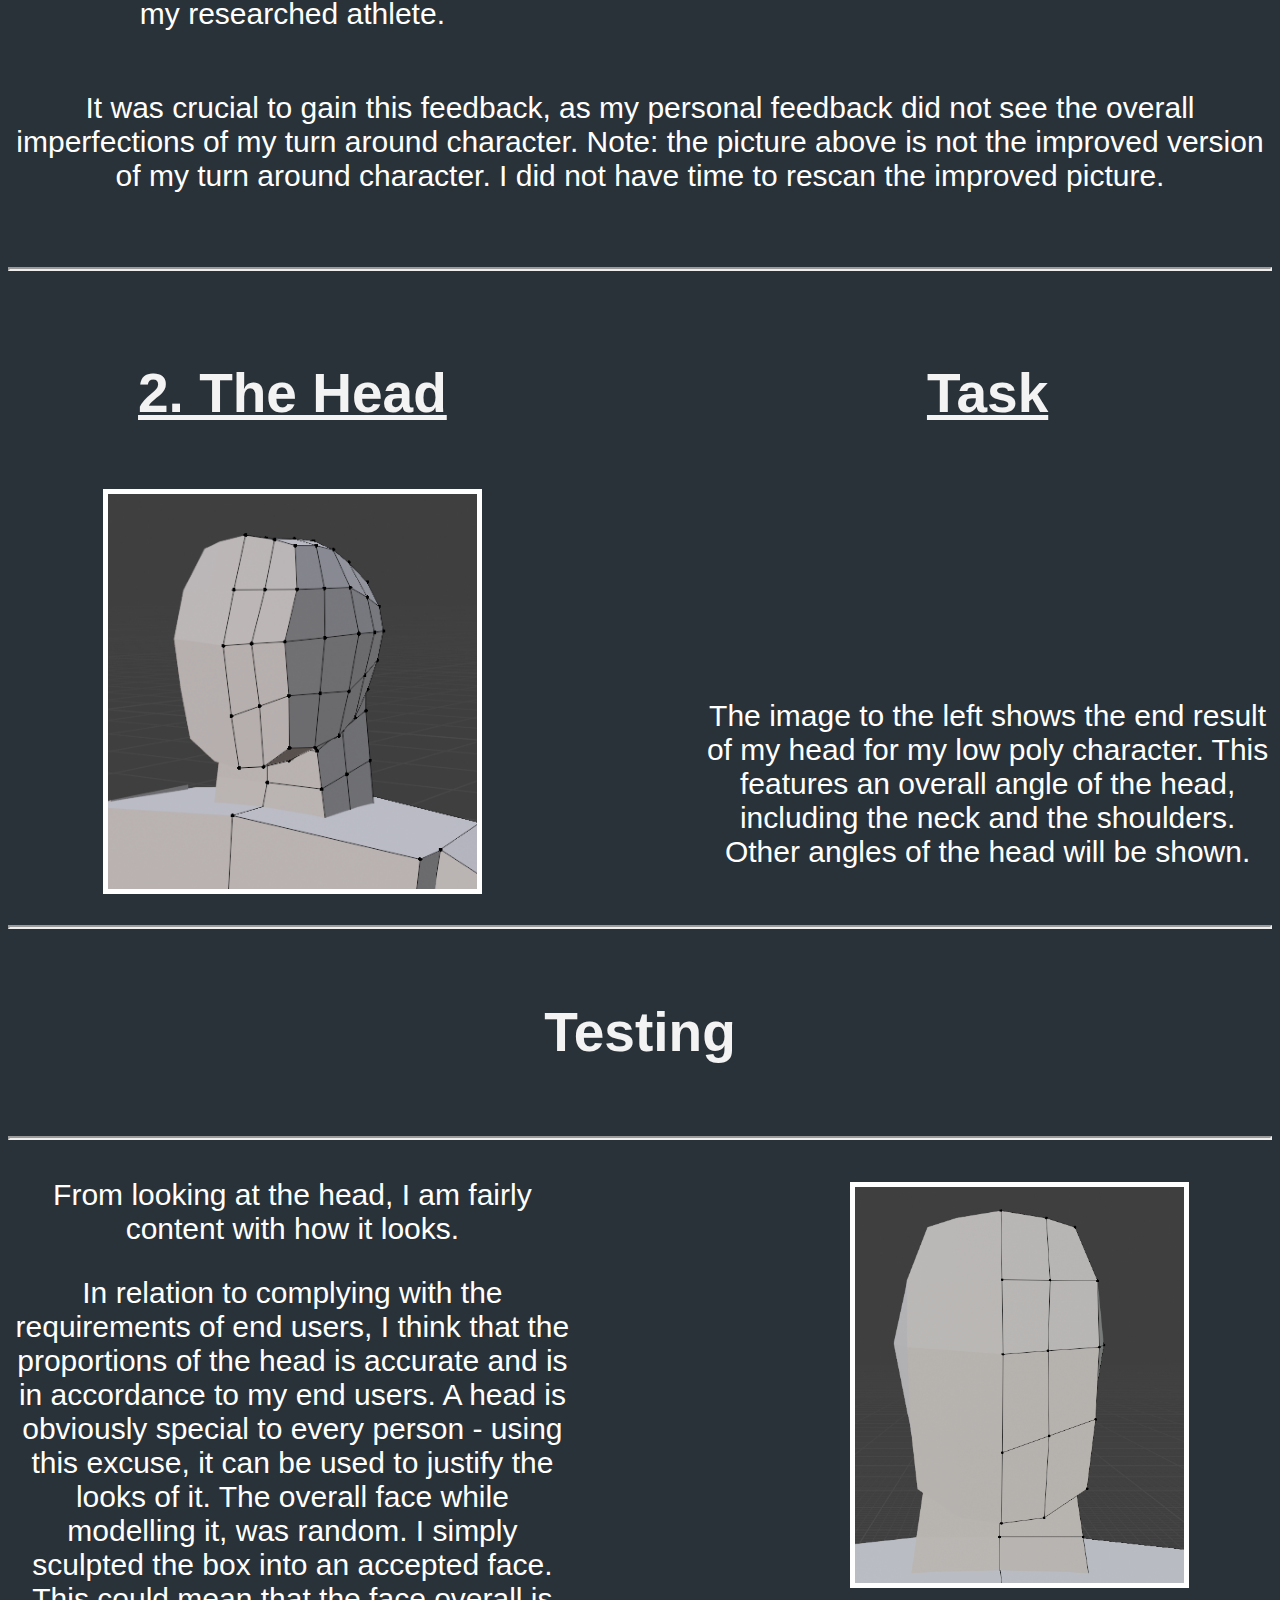
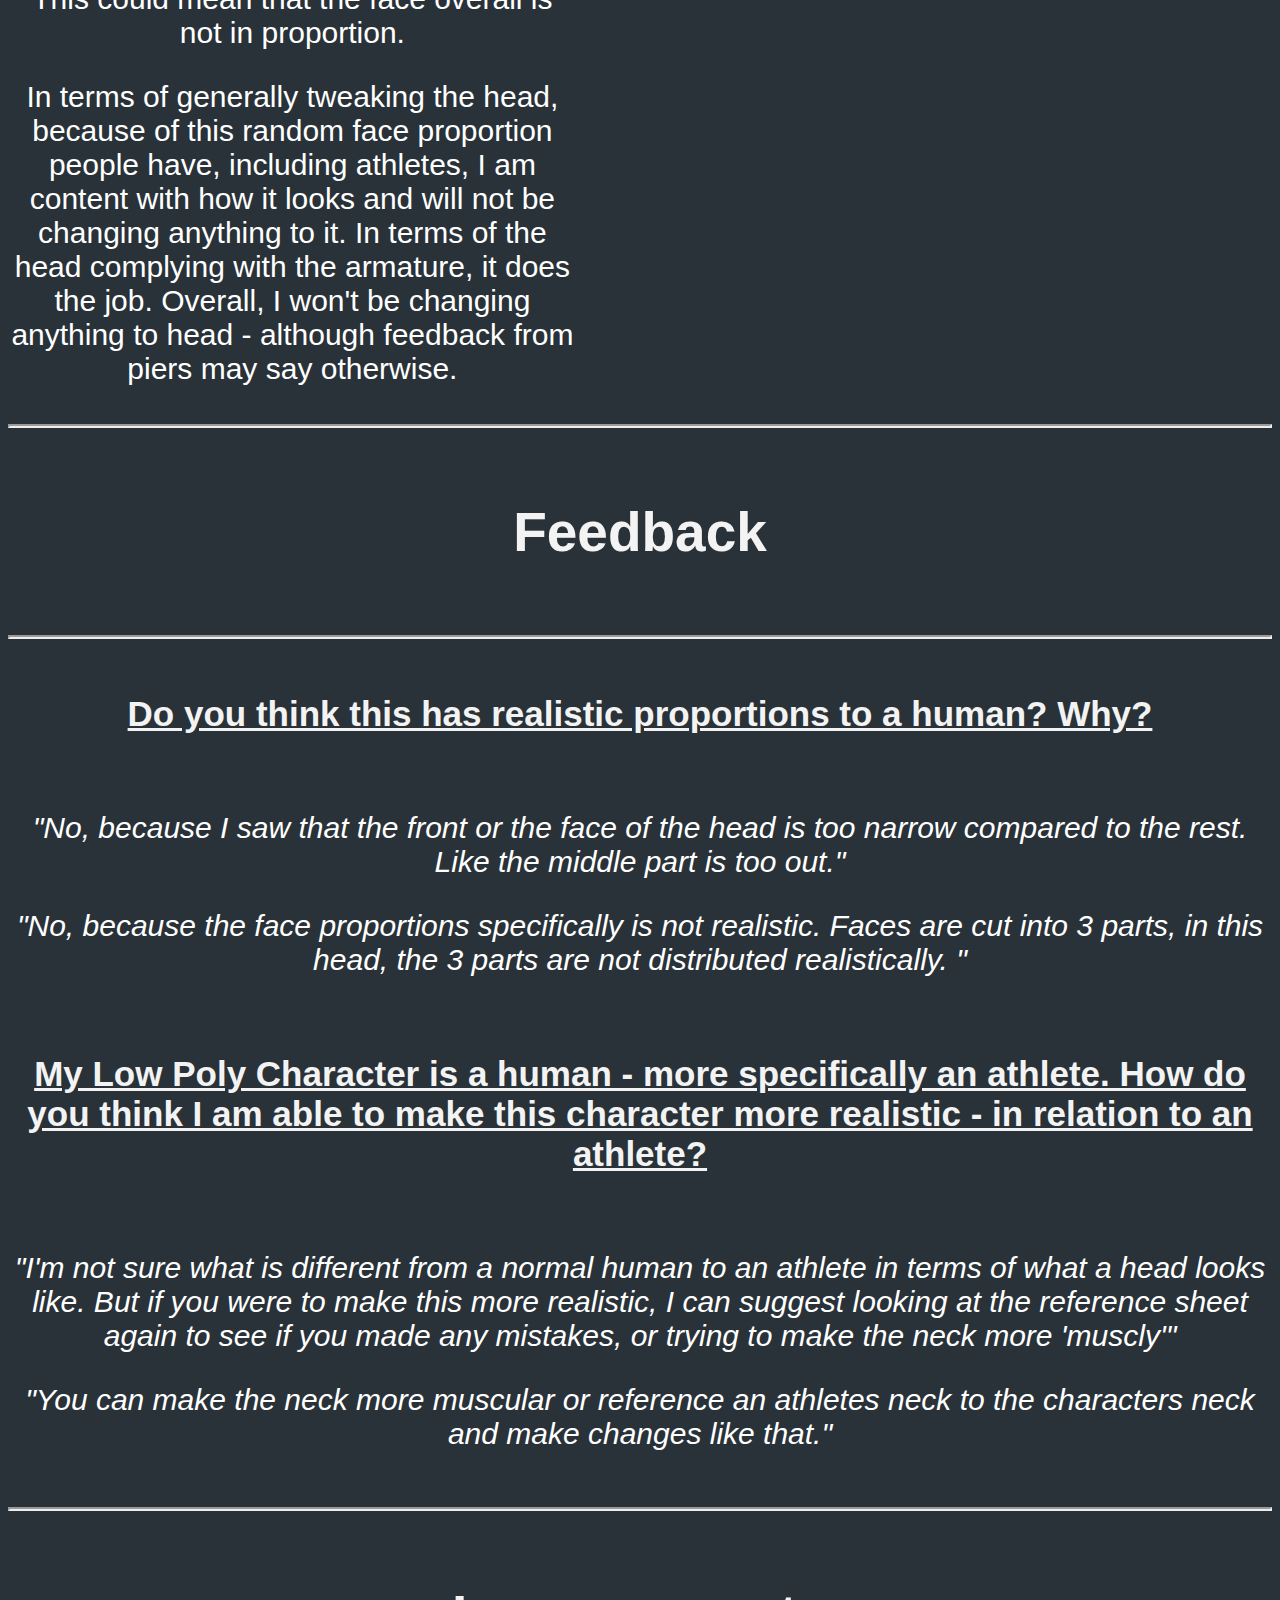
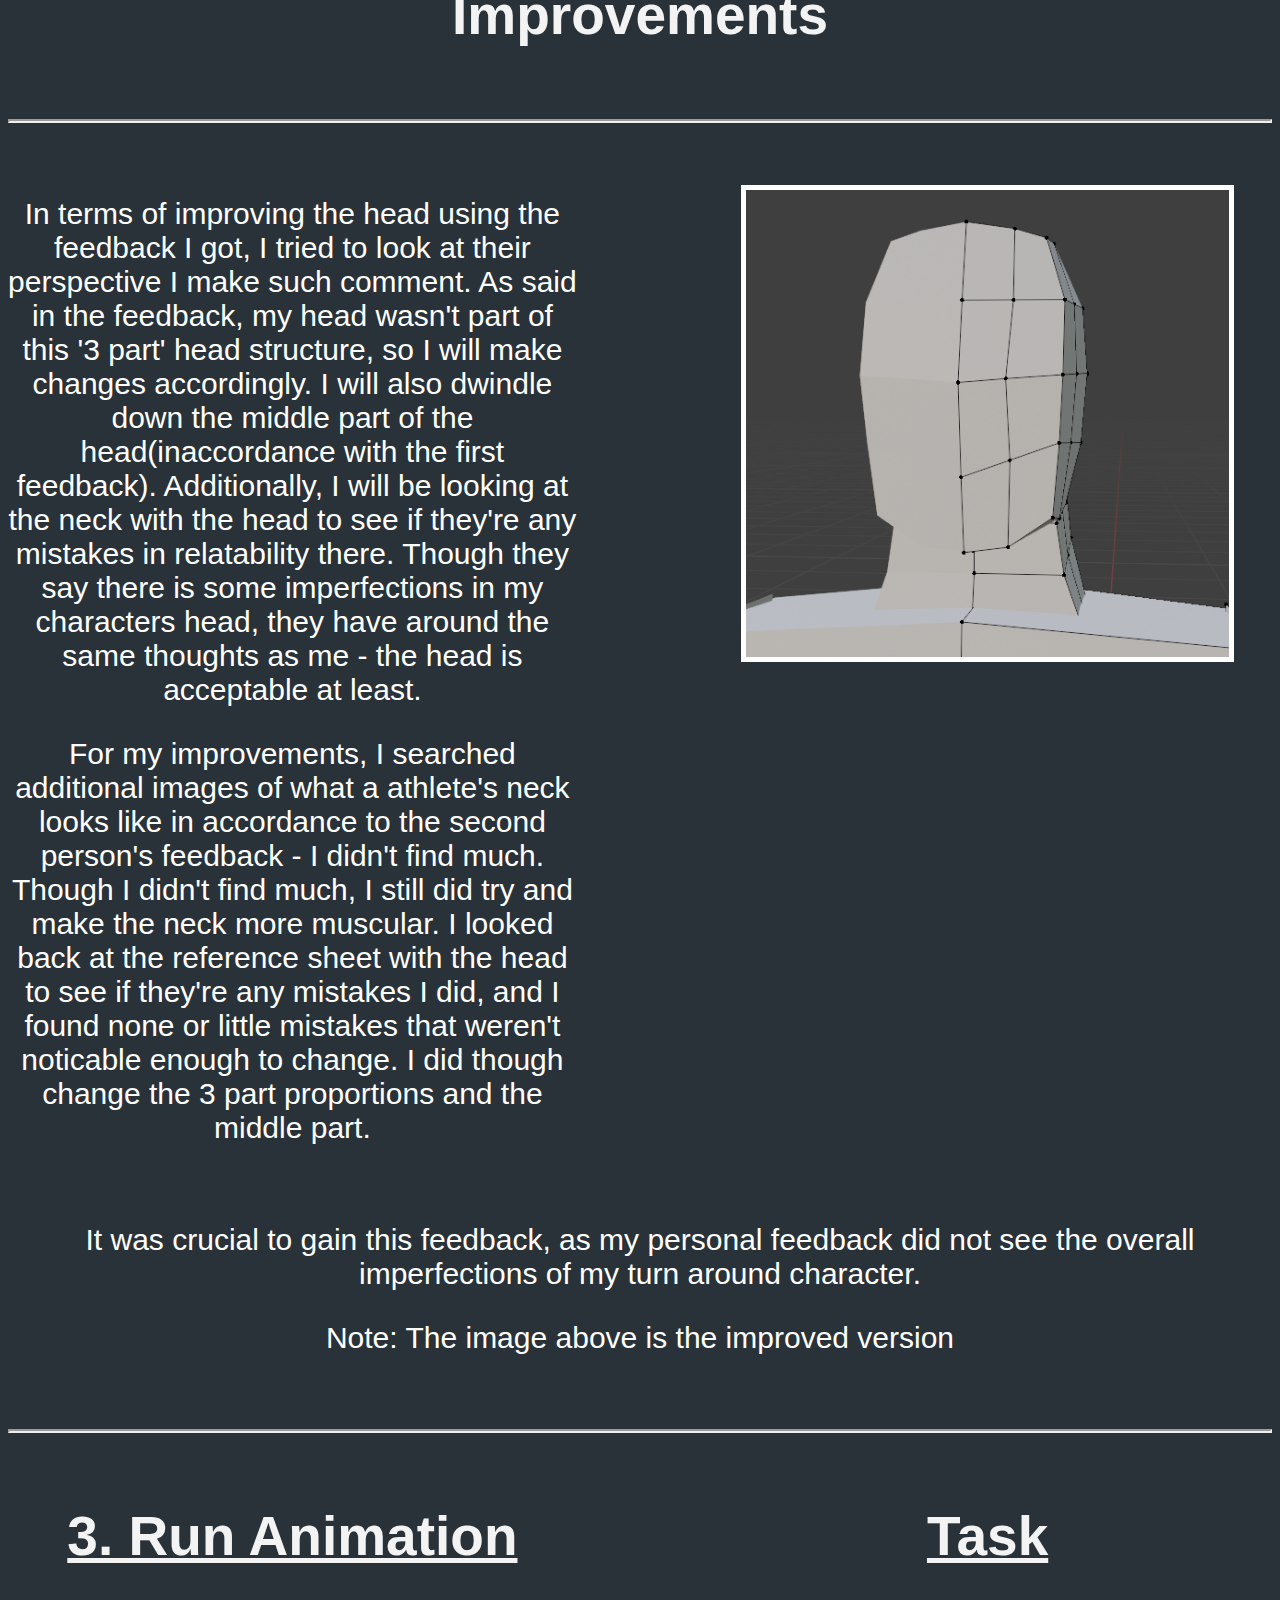
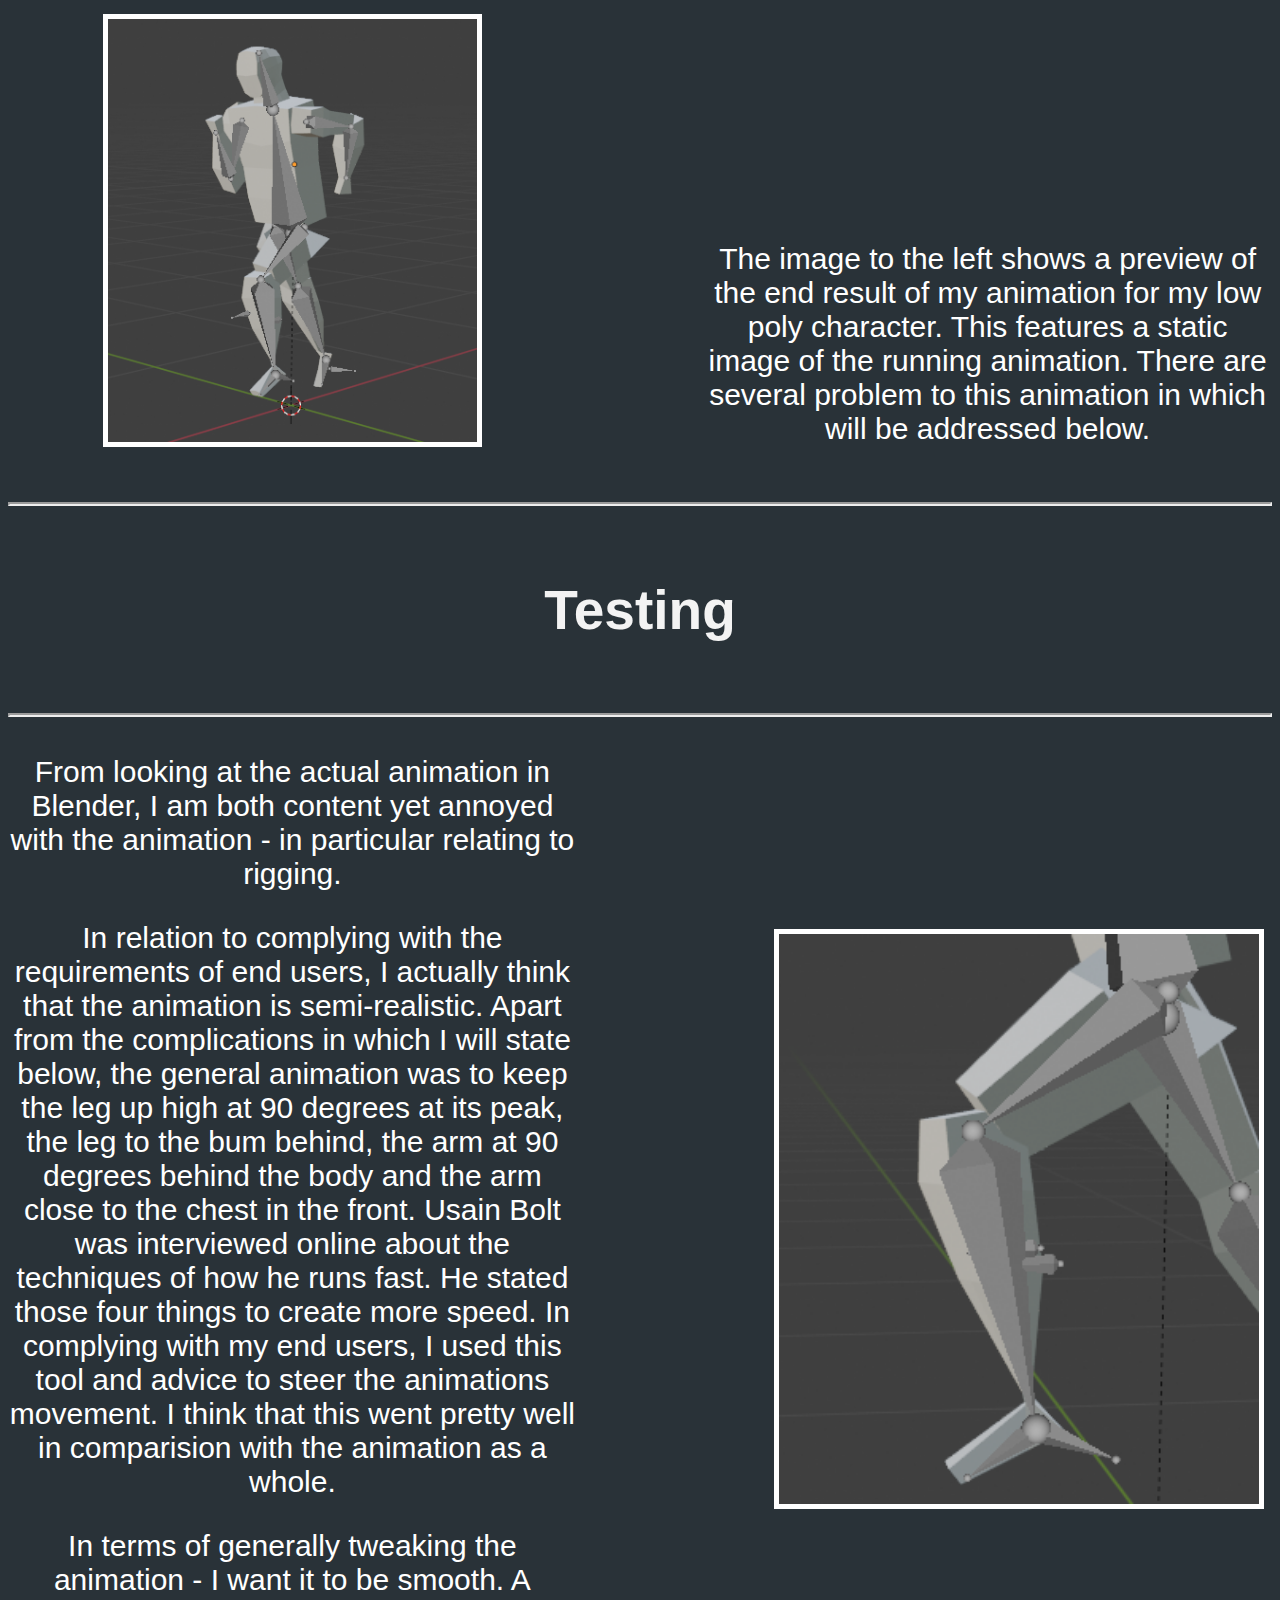
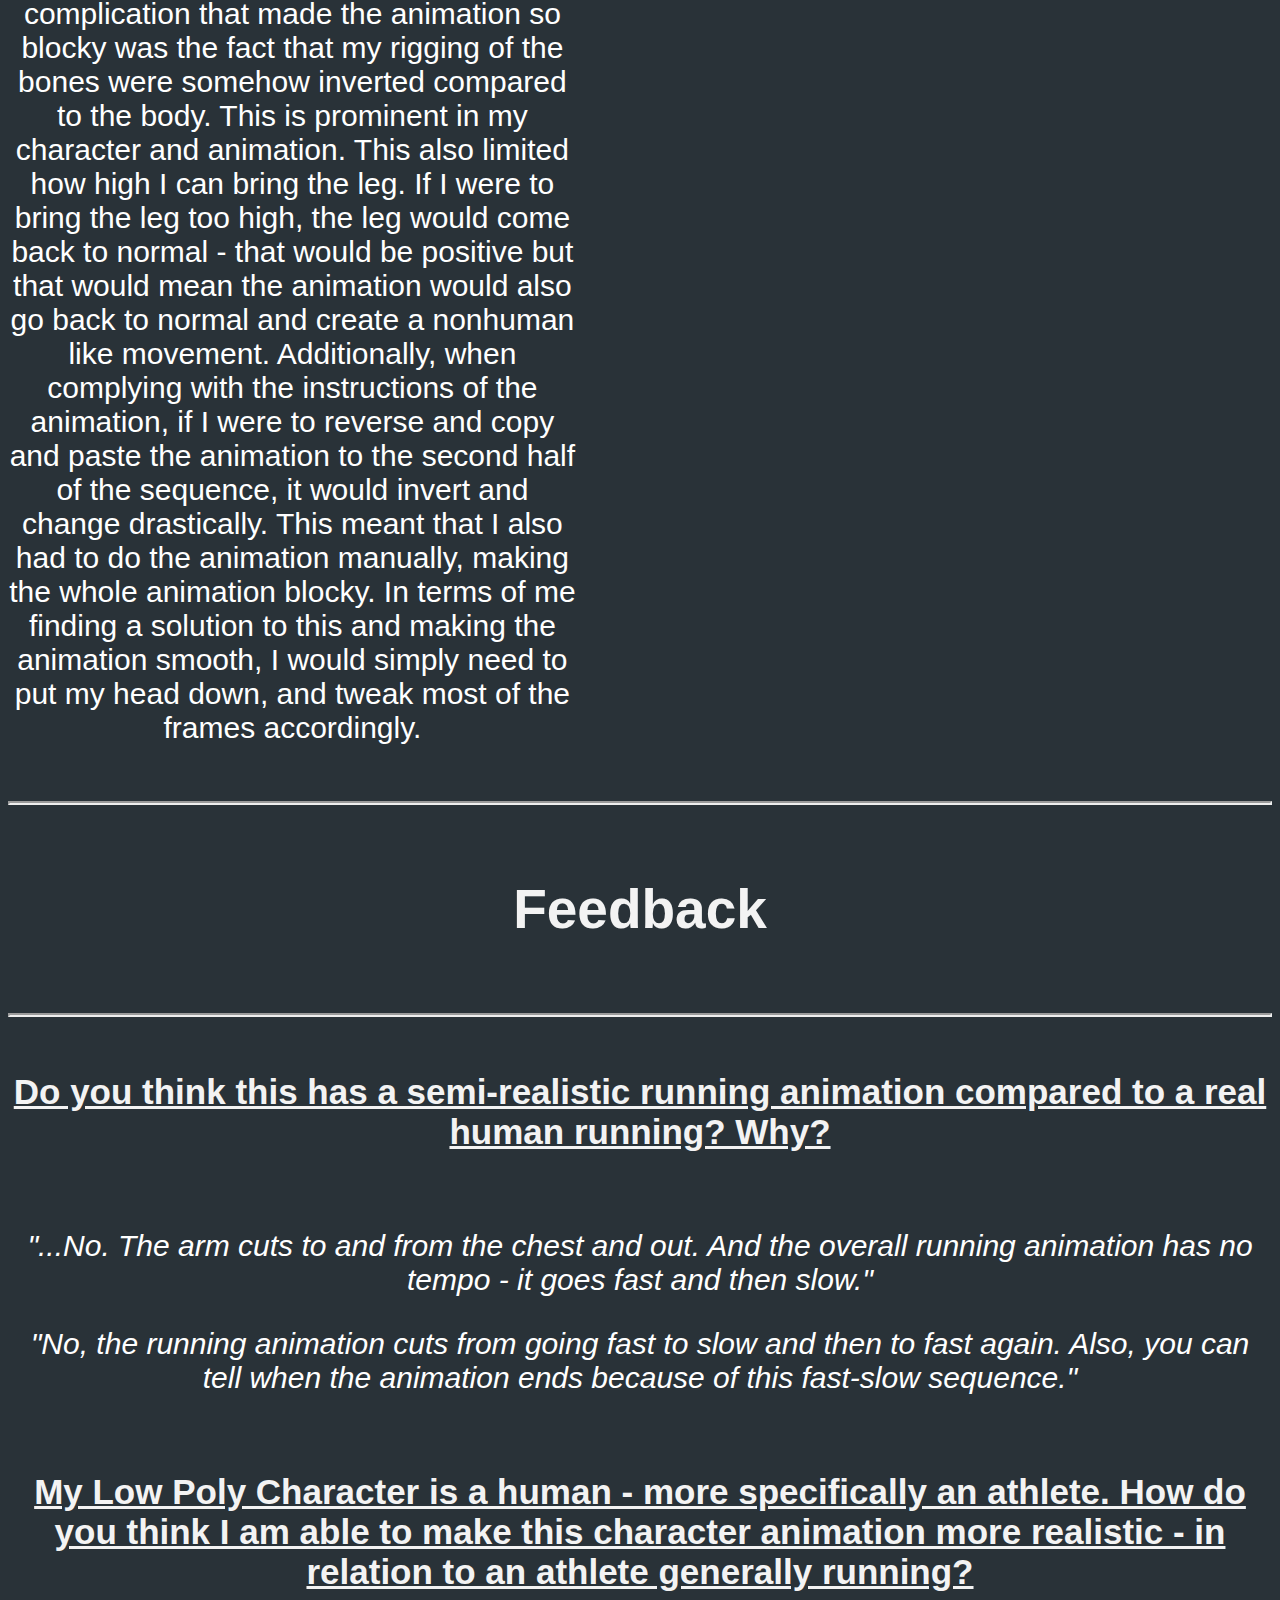
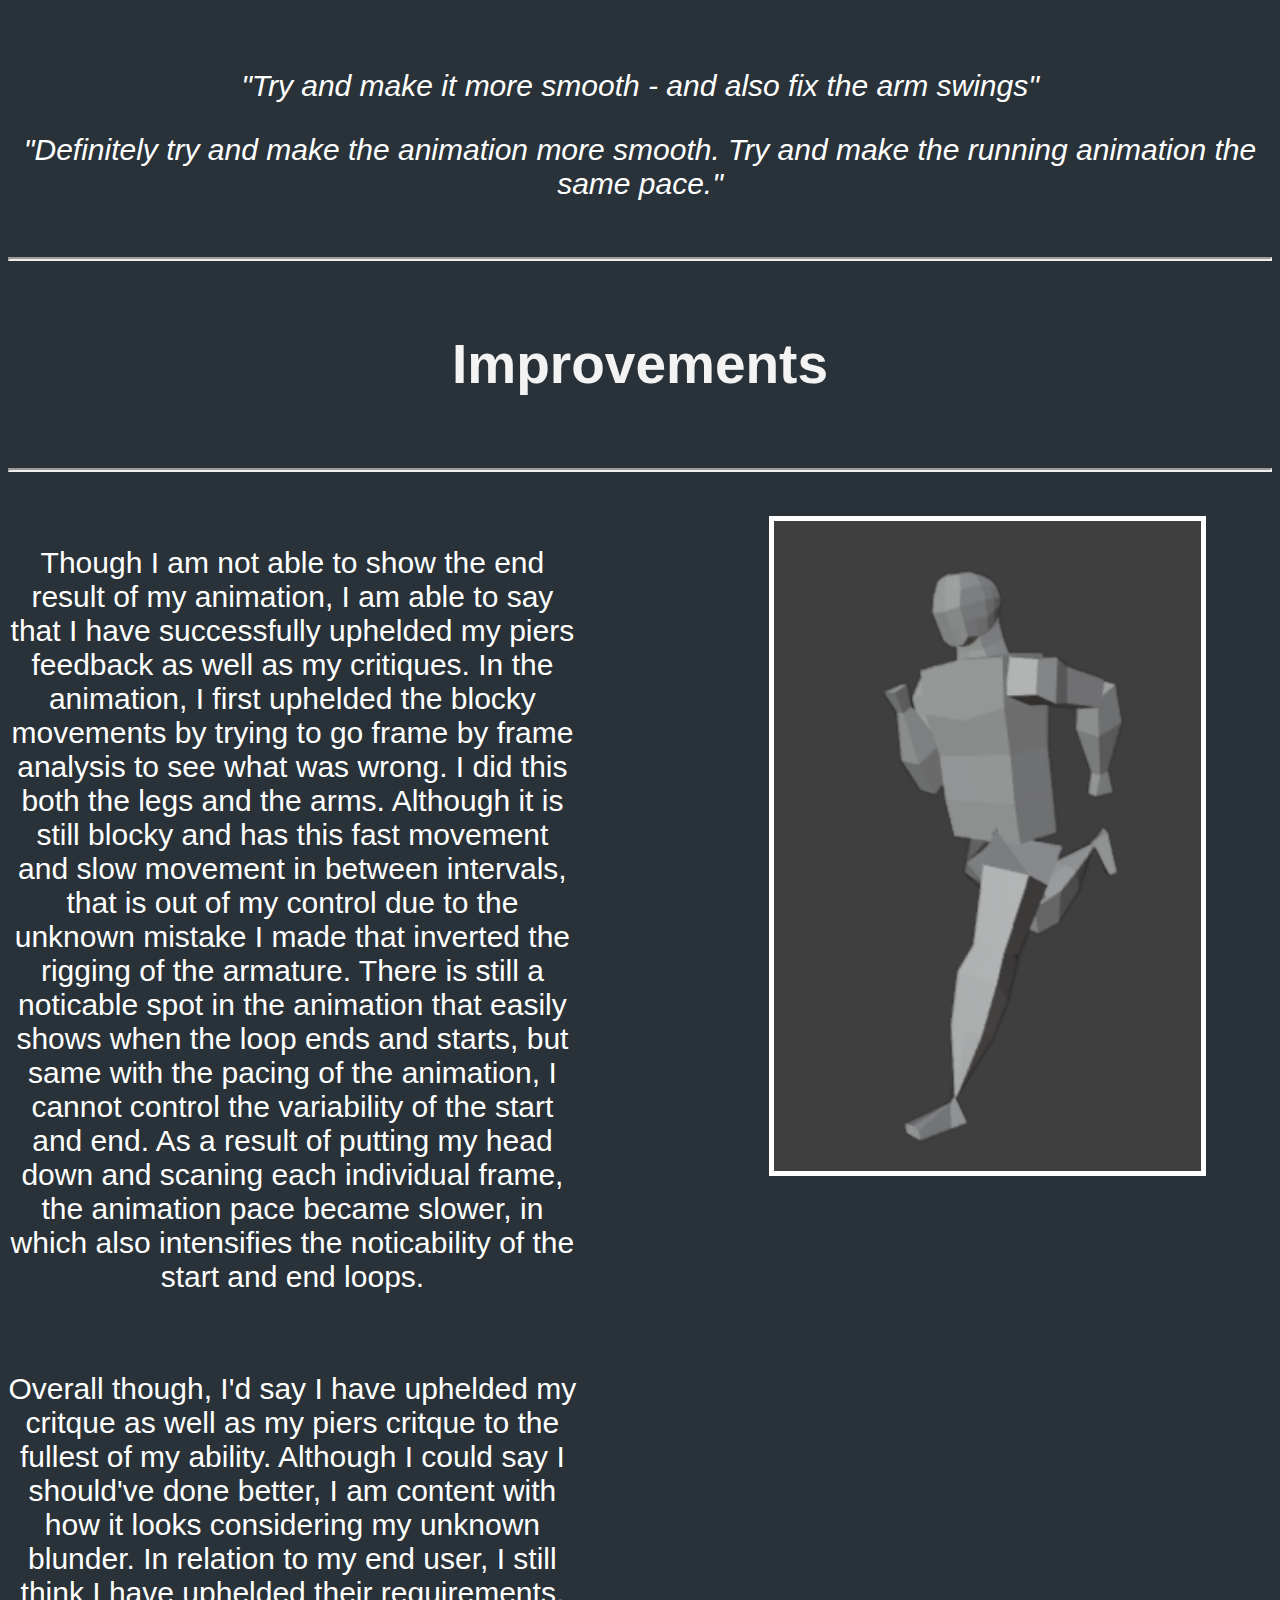
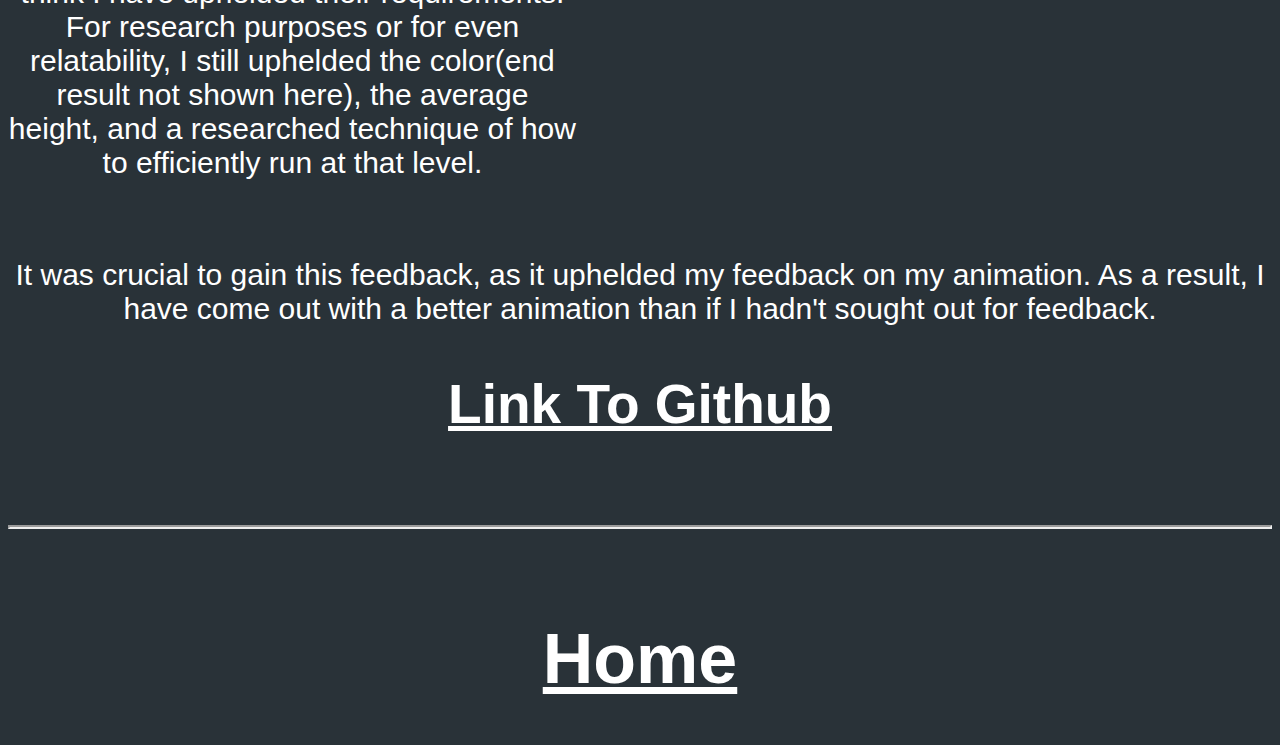
==== commit 4cc34c90: "." ====
--- a/development1.html
+++ b/development1.html
@@ -279,7 +279,7 @@
     <br>
     <hr>
     <div id="widothis1">
-        <p class="endusers1">From looking at the actual animation in Blender, I am both content yet annoyed with the animation - in particular relating to rigging..
+        <p class="endusers1">From looking at the actual animation in Blender, I am both content yet annoyed with the animation - in particular relating to rigging.
         </p>
         <p class="endusers1">In relation to complying with the requirements of end users, I actually think that the animation is semi-realistic. Apart from the complications in which I will state below, the general animation was to keep the leg up high at 90 degrees at its peak, the leg to the bum behind, the arm at 90 degrees behind the body and the arm close to the chest in the front. Usain Bolt was interviewed online about the techniques of how he runs fast. He stated those four things to create more speed. In complying with my end users, I used this tool and advice to steer the animations movement. I think that this went pretty well in comparision with the animation as a whole.</p>
         <p class="endusers1">In terms of generally tweaking the animation - I want it to be smooth. A complication that made the animation so blocky was the fact that my rigging of the bones were somehow inverted compared to the body. This is prominent in my character and animation. This also limited how high I can bring the leg. If I were to bring the leg too high, the leg would come back to normal - that would be positive but that would mean the animation would also go back to normal and create a nonhuman like movement. Additionally, when complying with the instructions of the animation, if I were to reverse and copy and paste the animation to the second half of the sequence, it would invert and change drastically. This meant that I also had to do the animation manually, making the whole animation blocky.
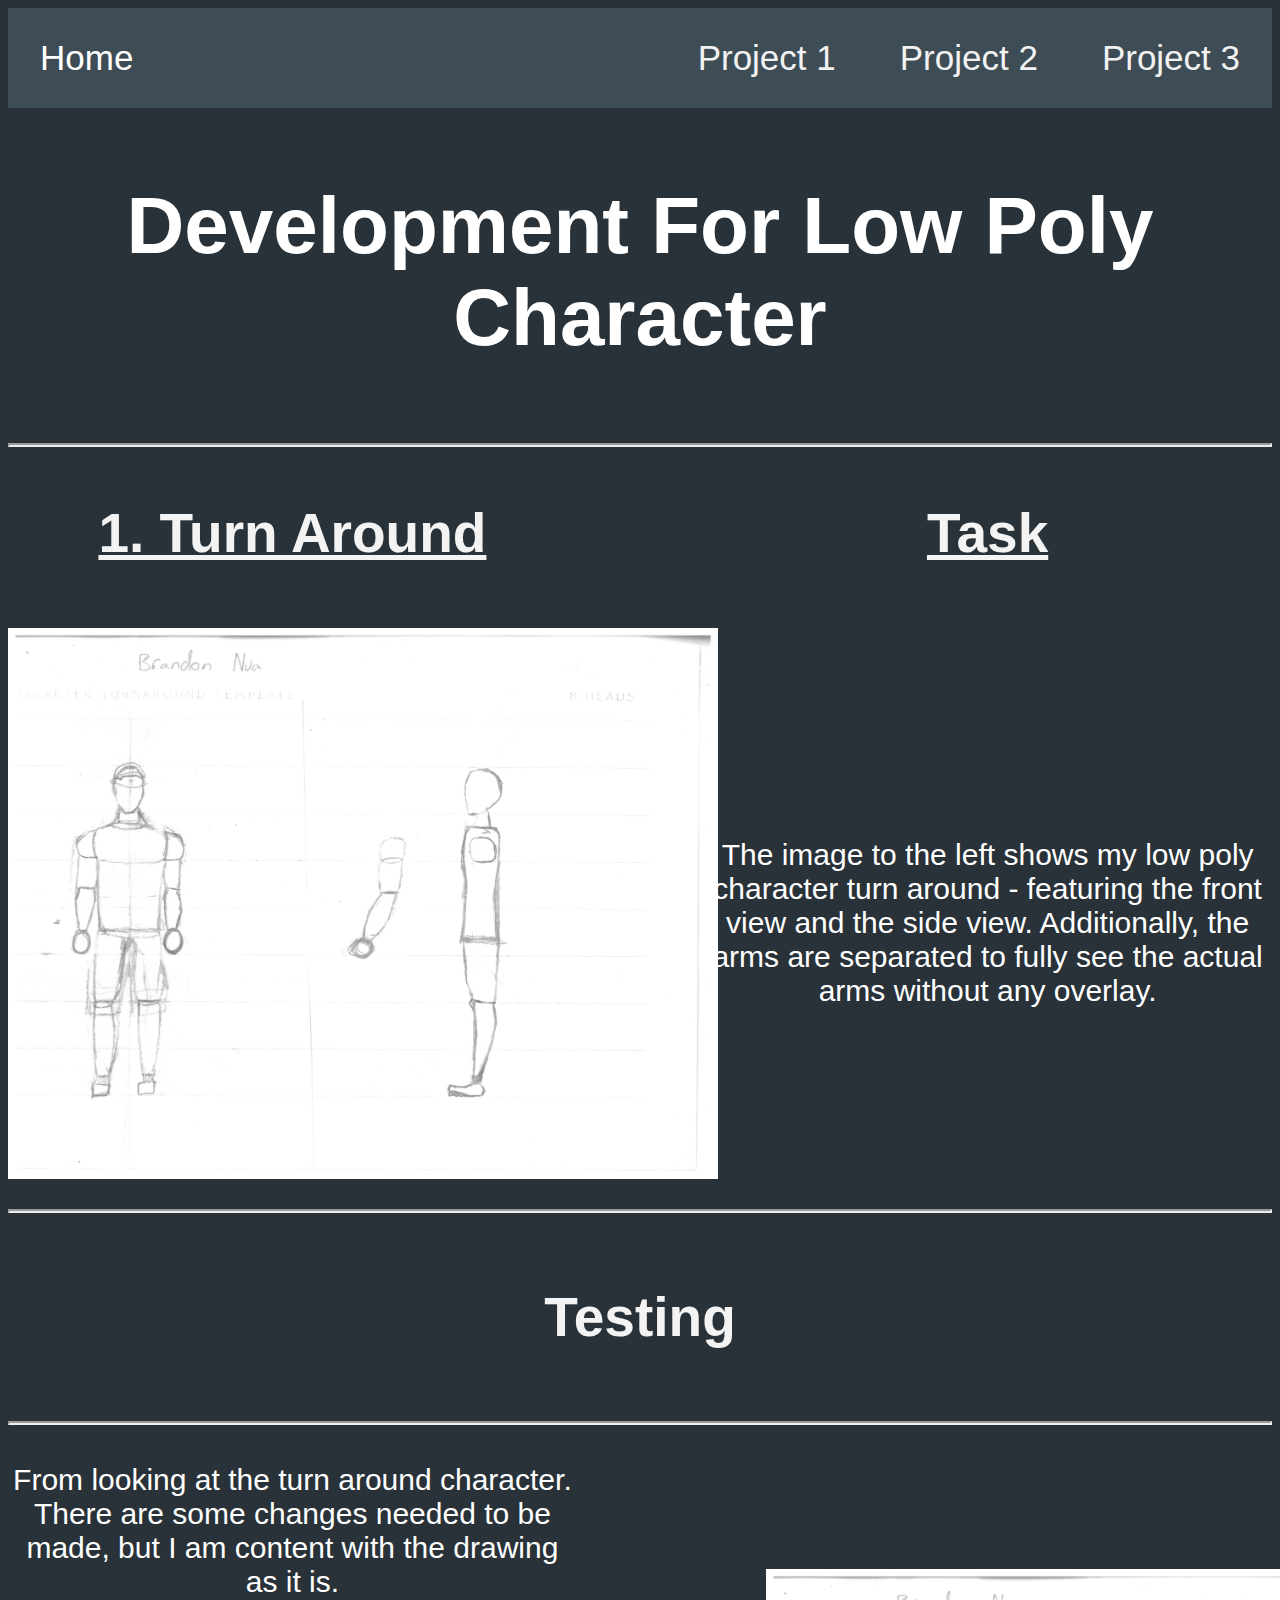
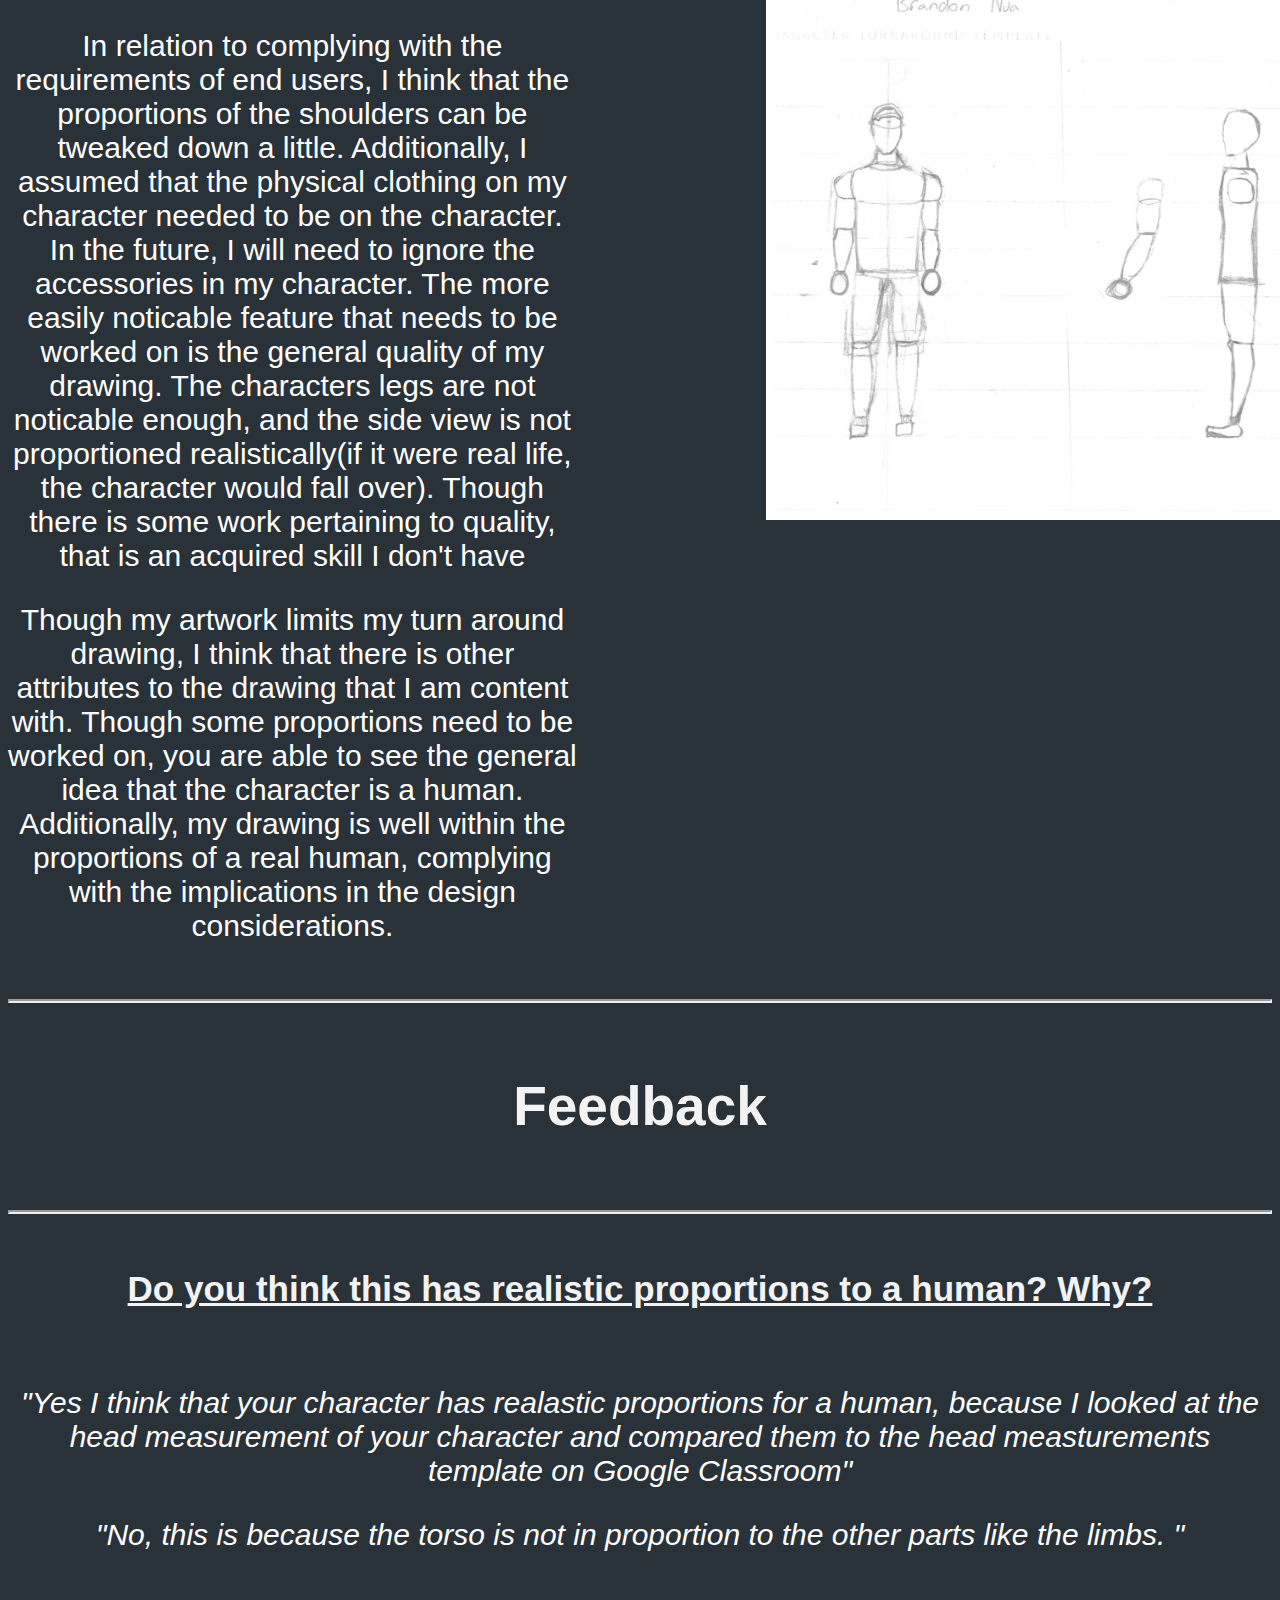
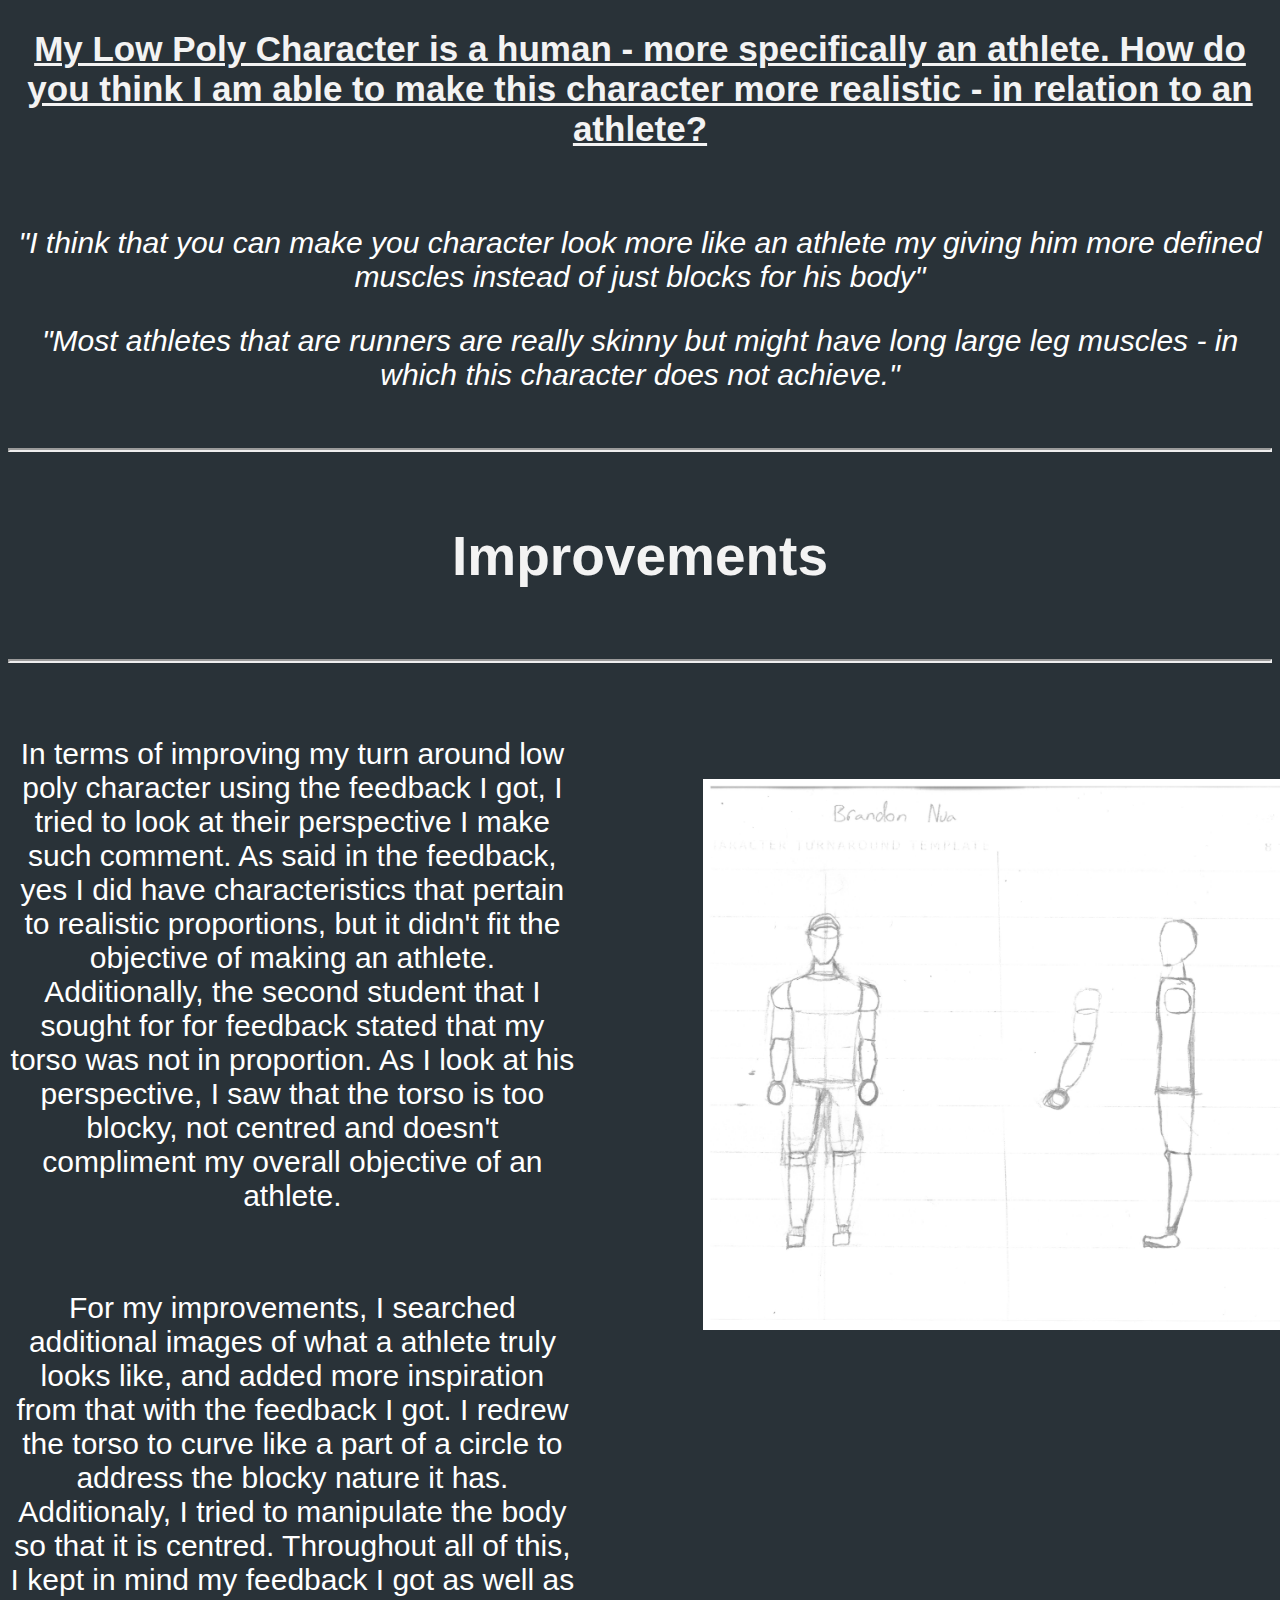
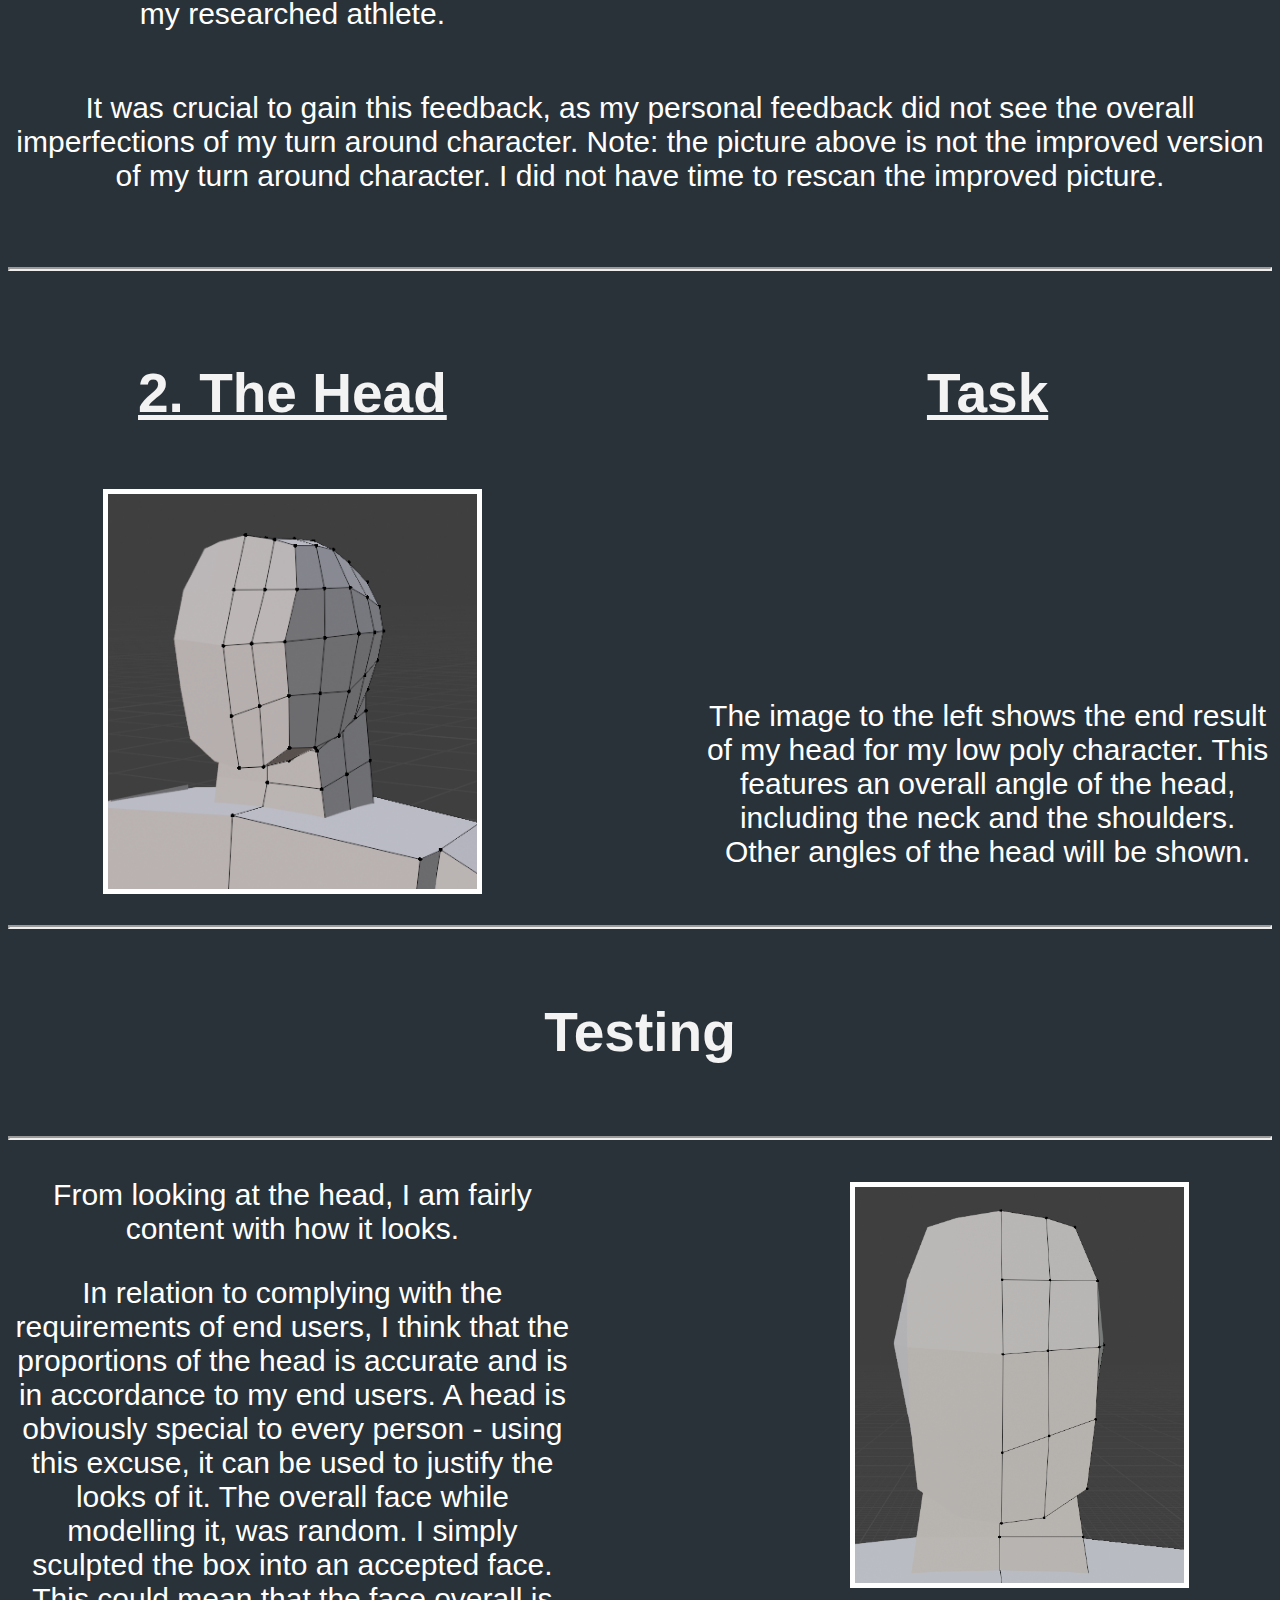
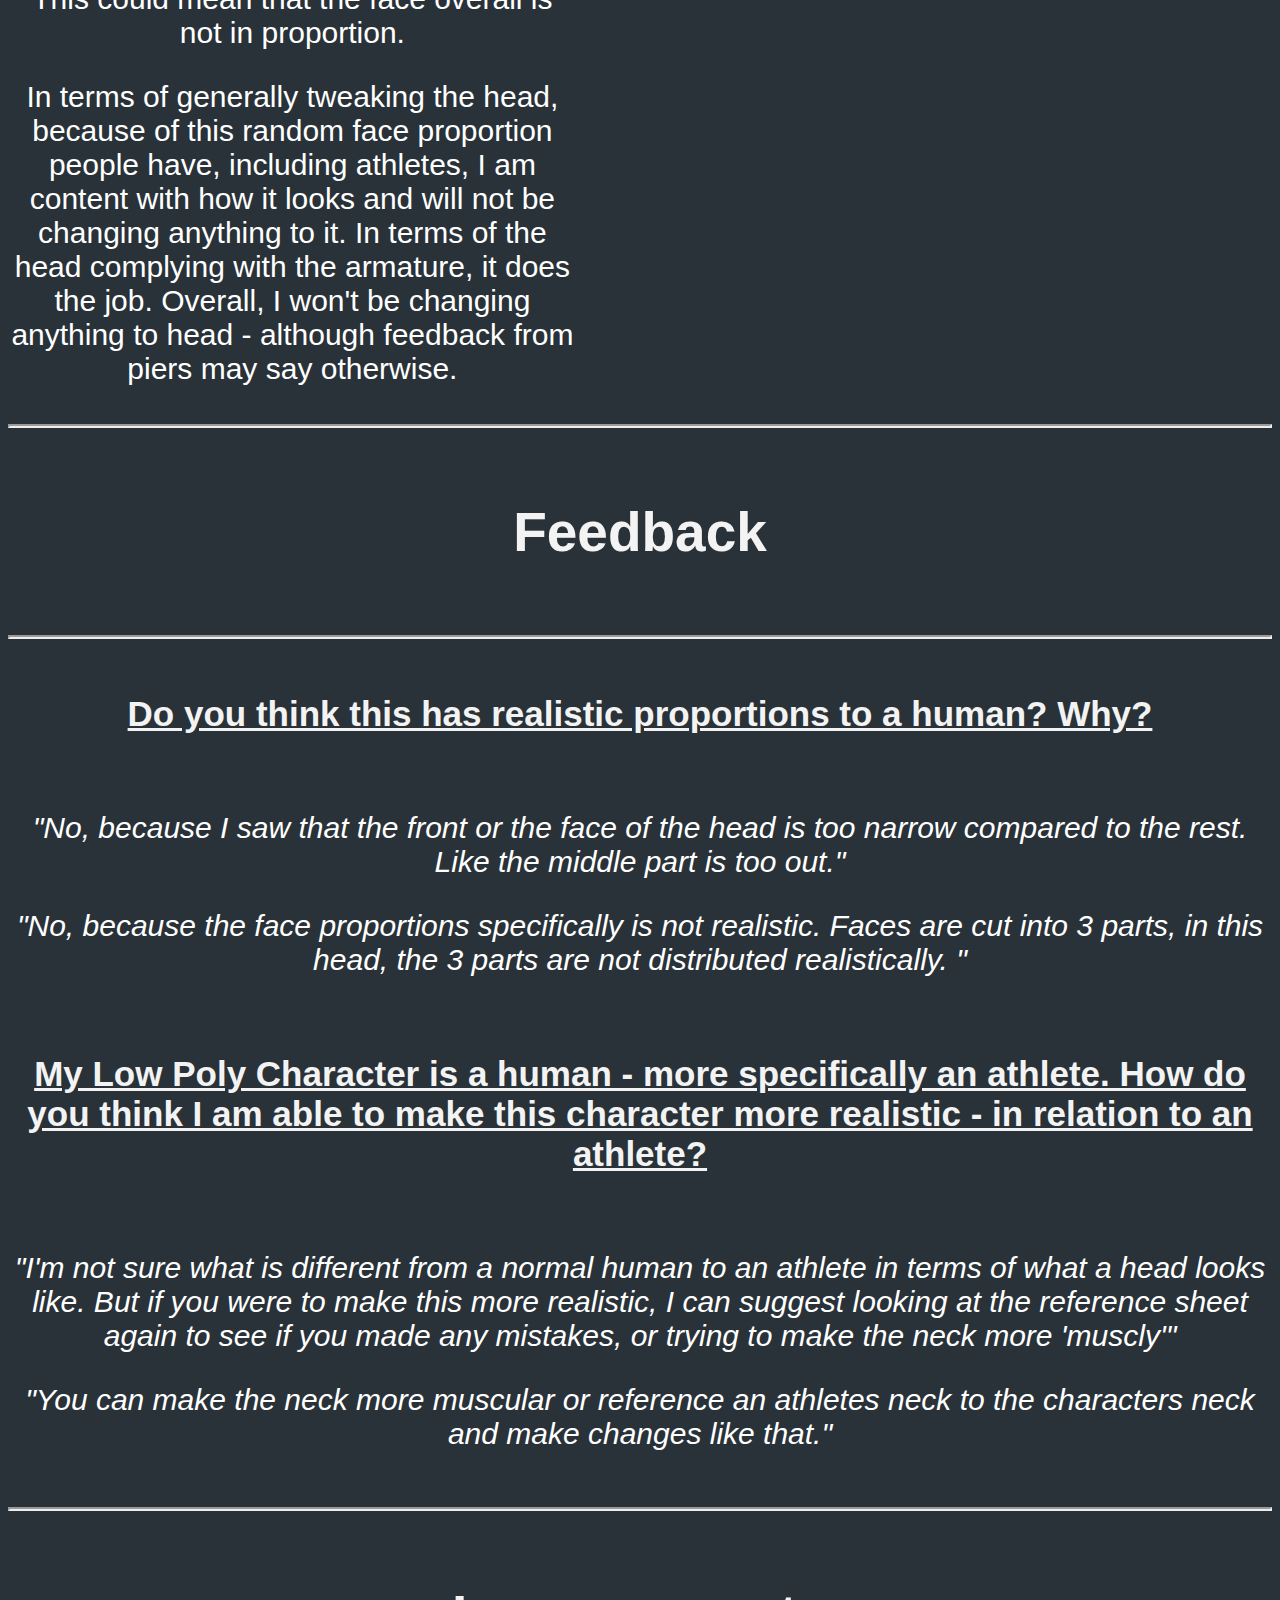
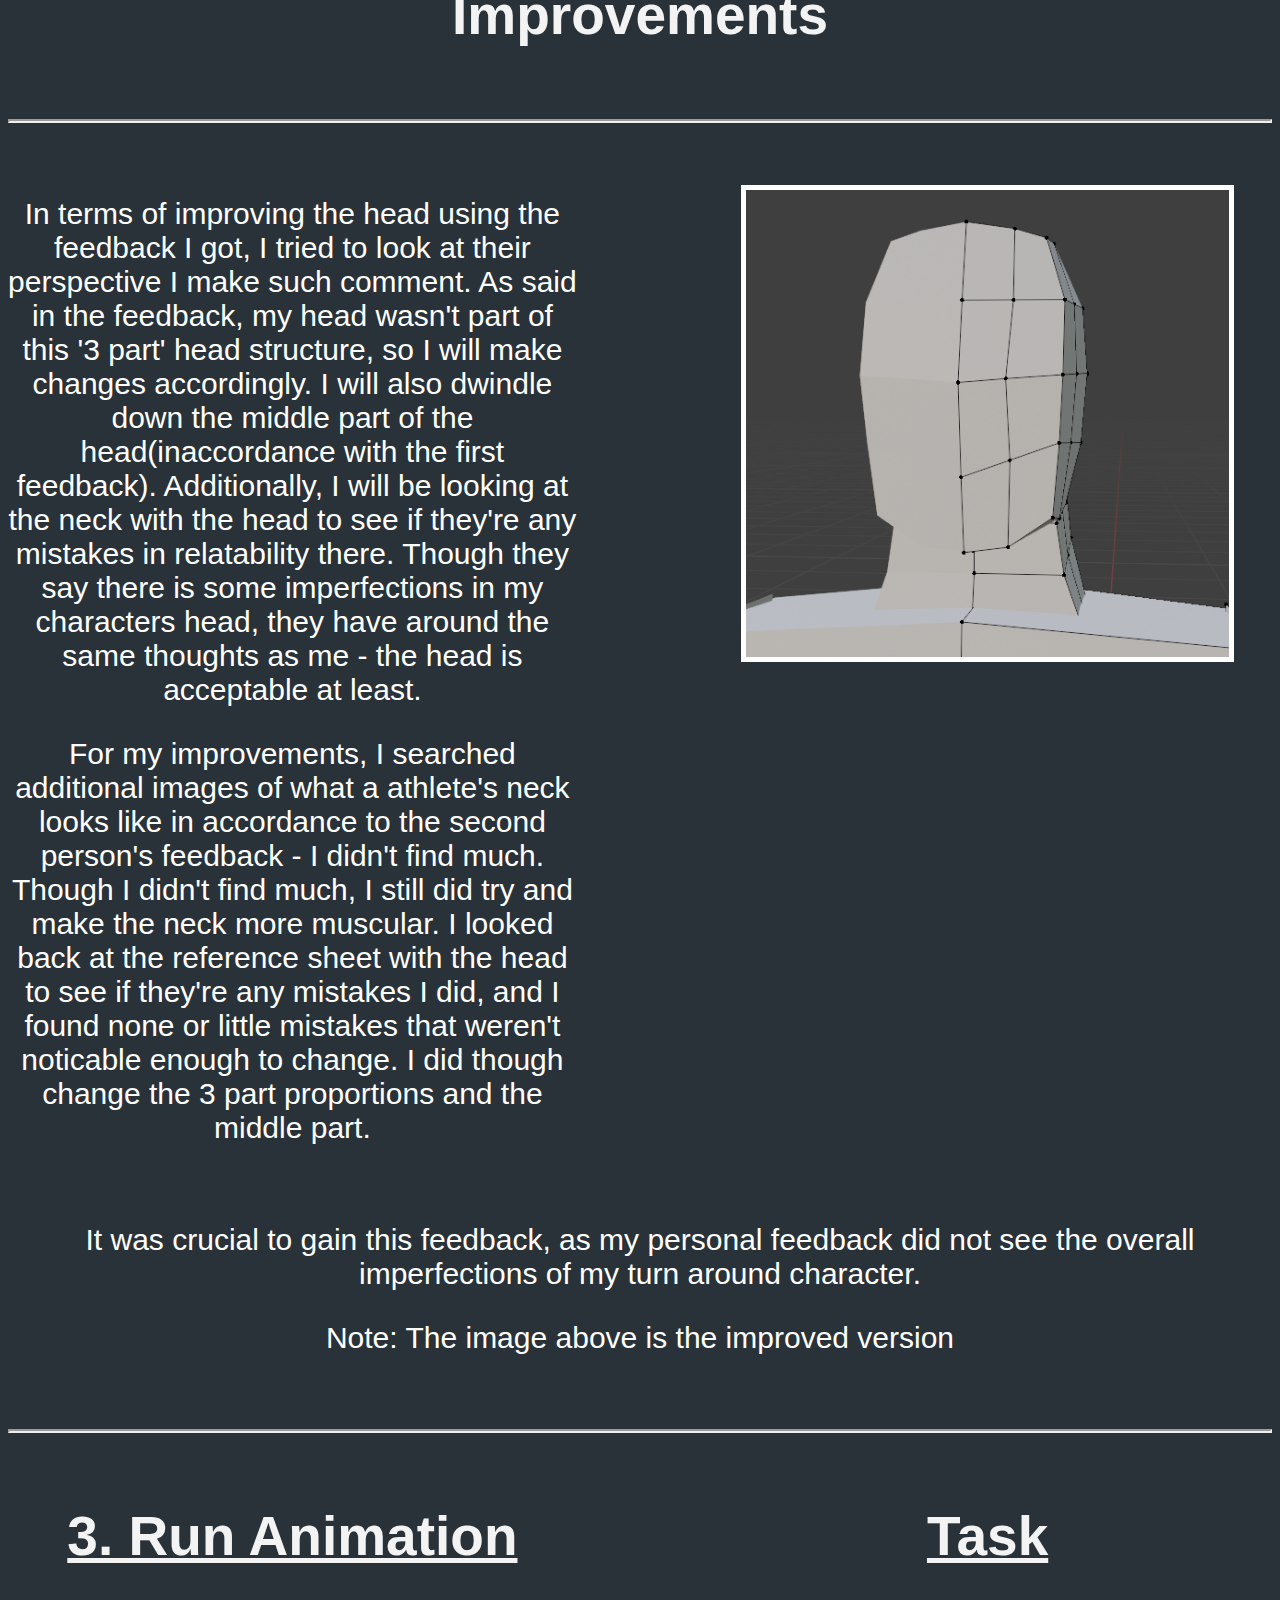
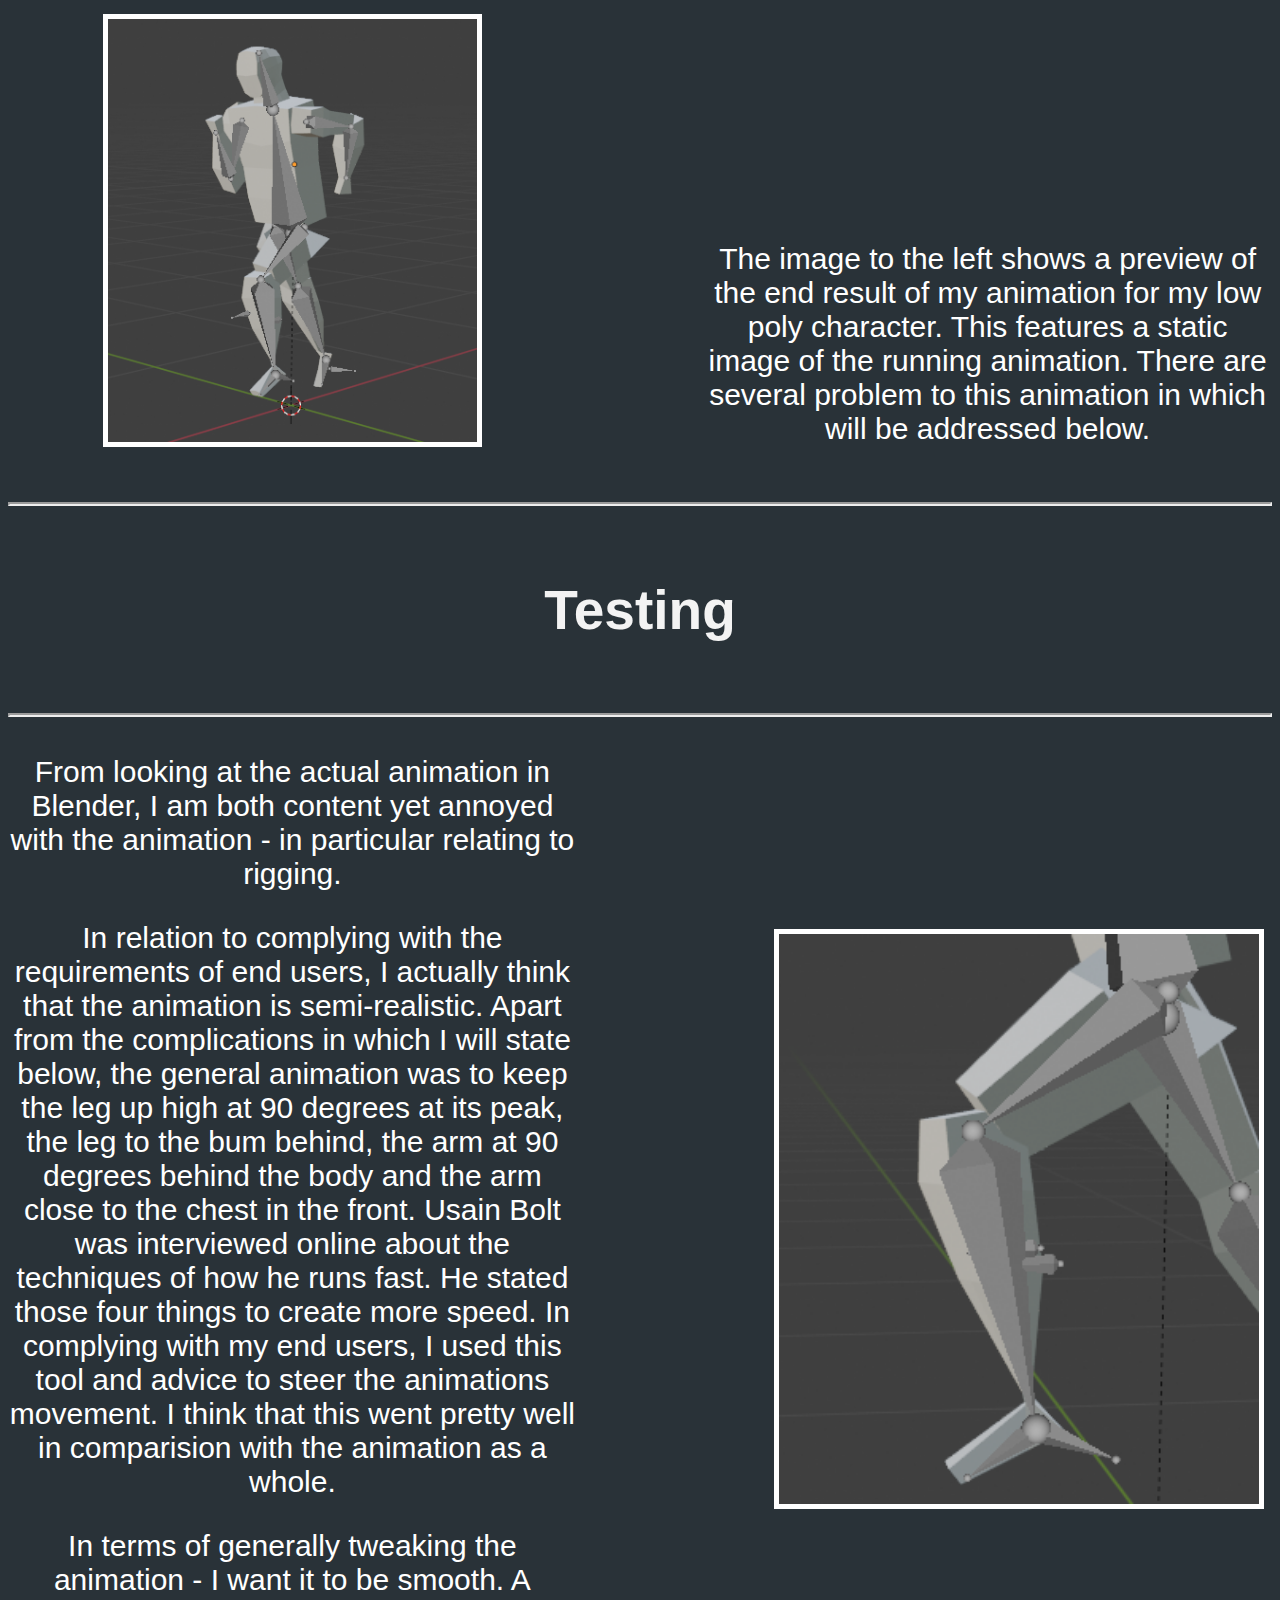
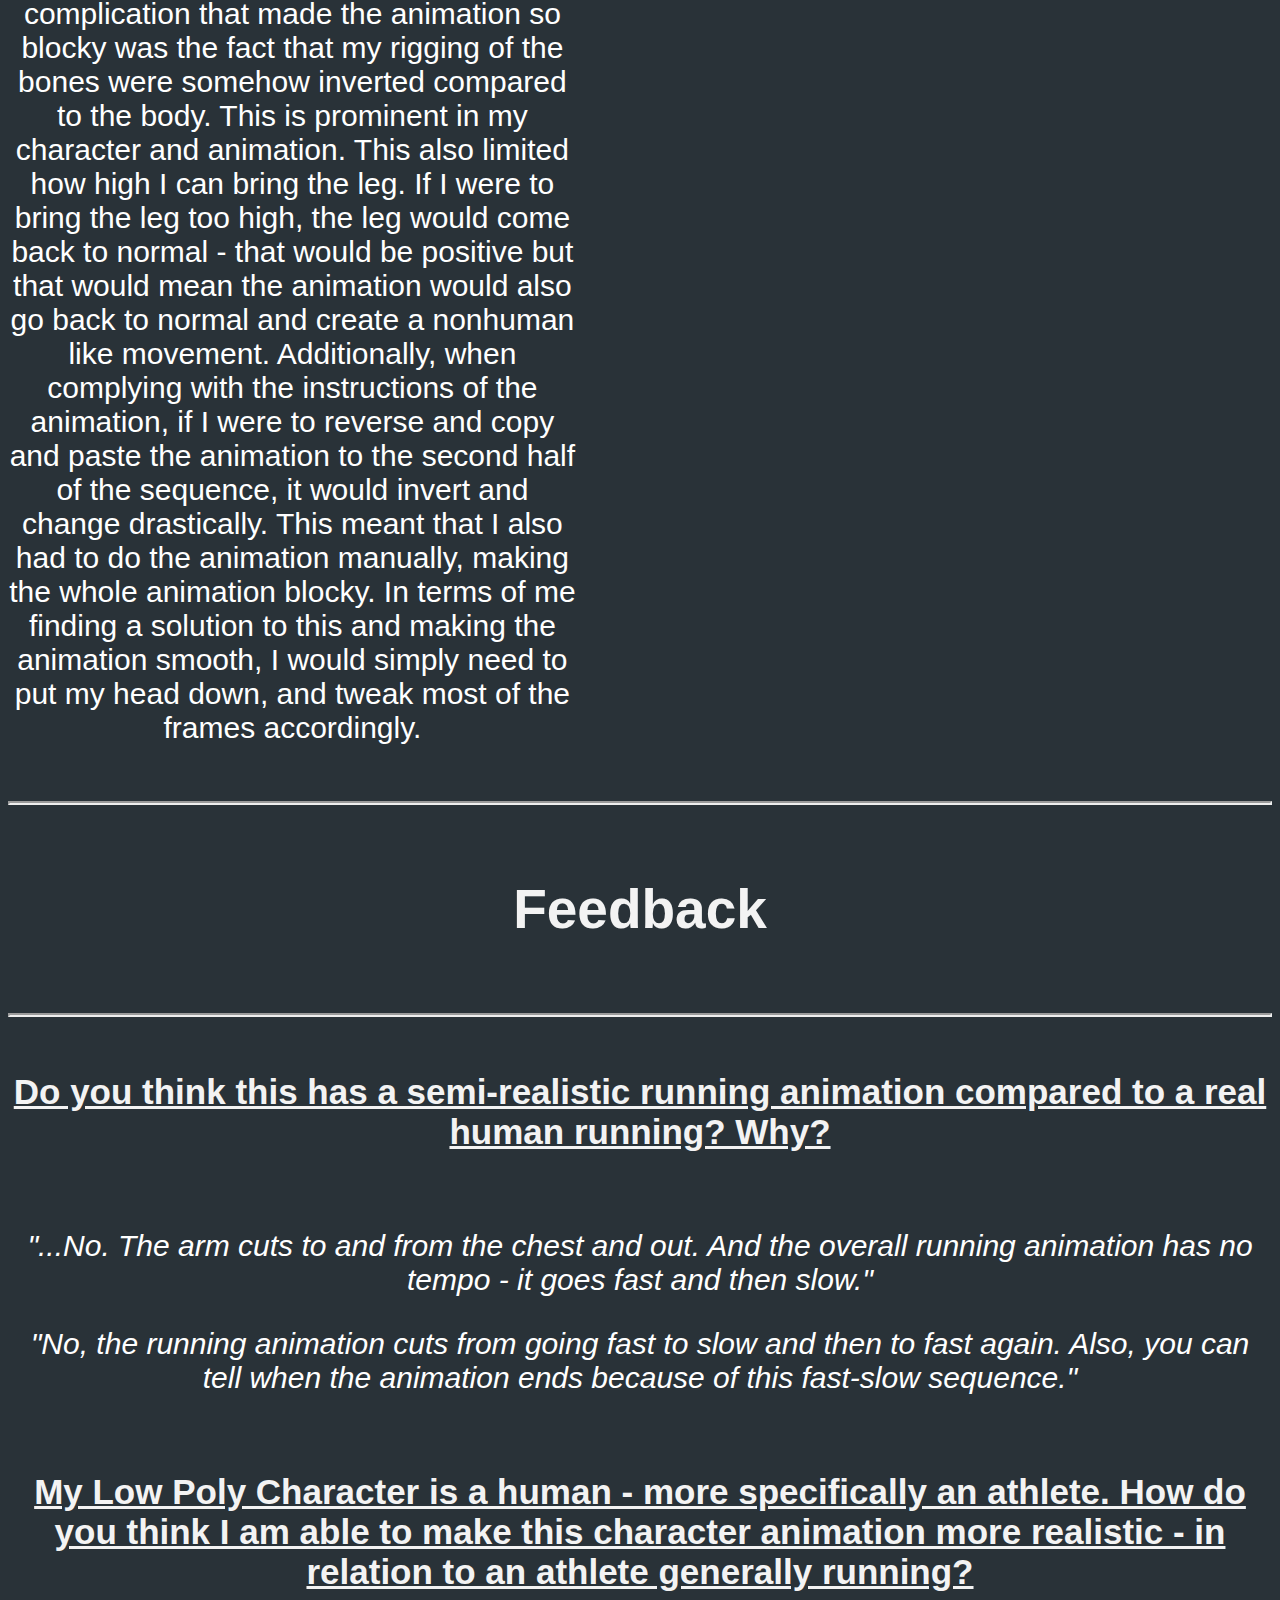
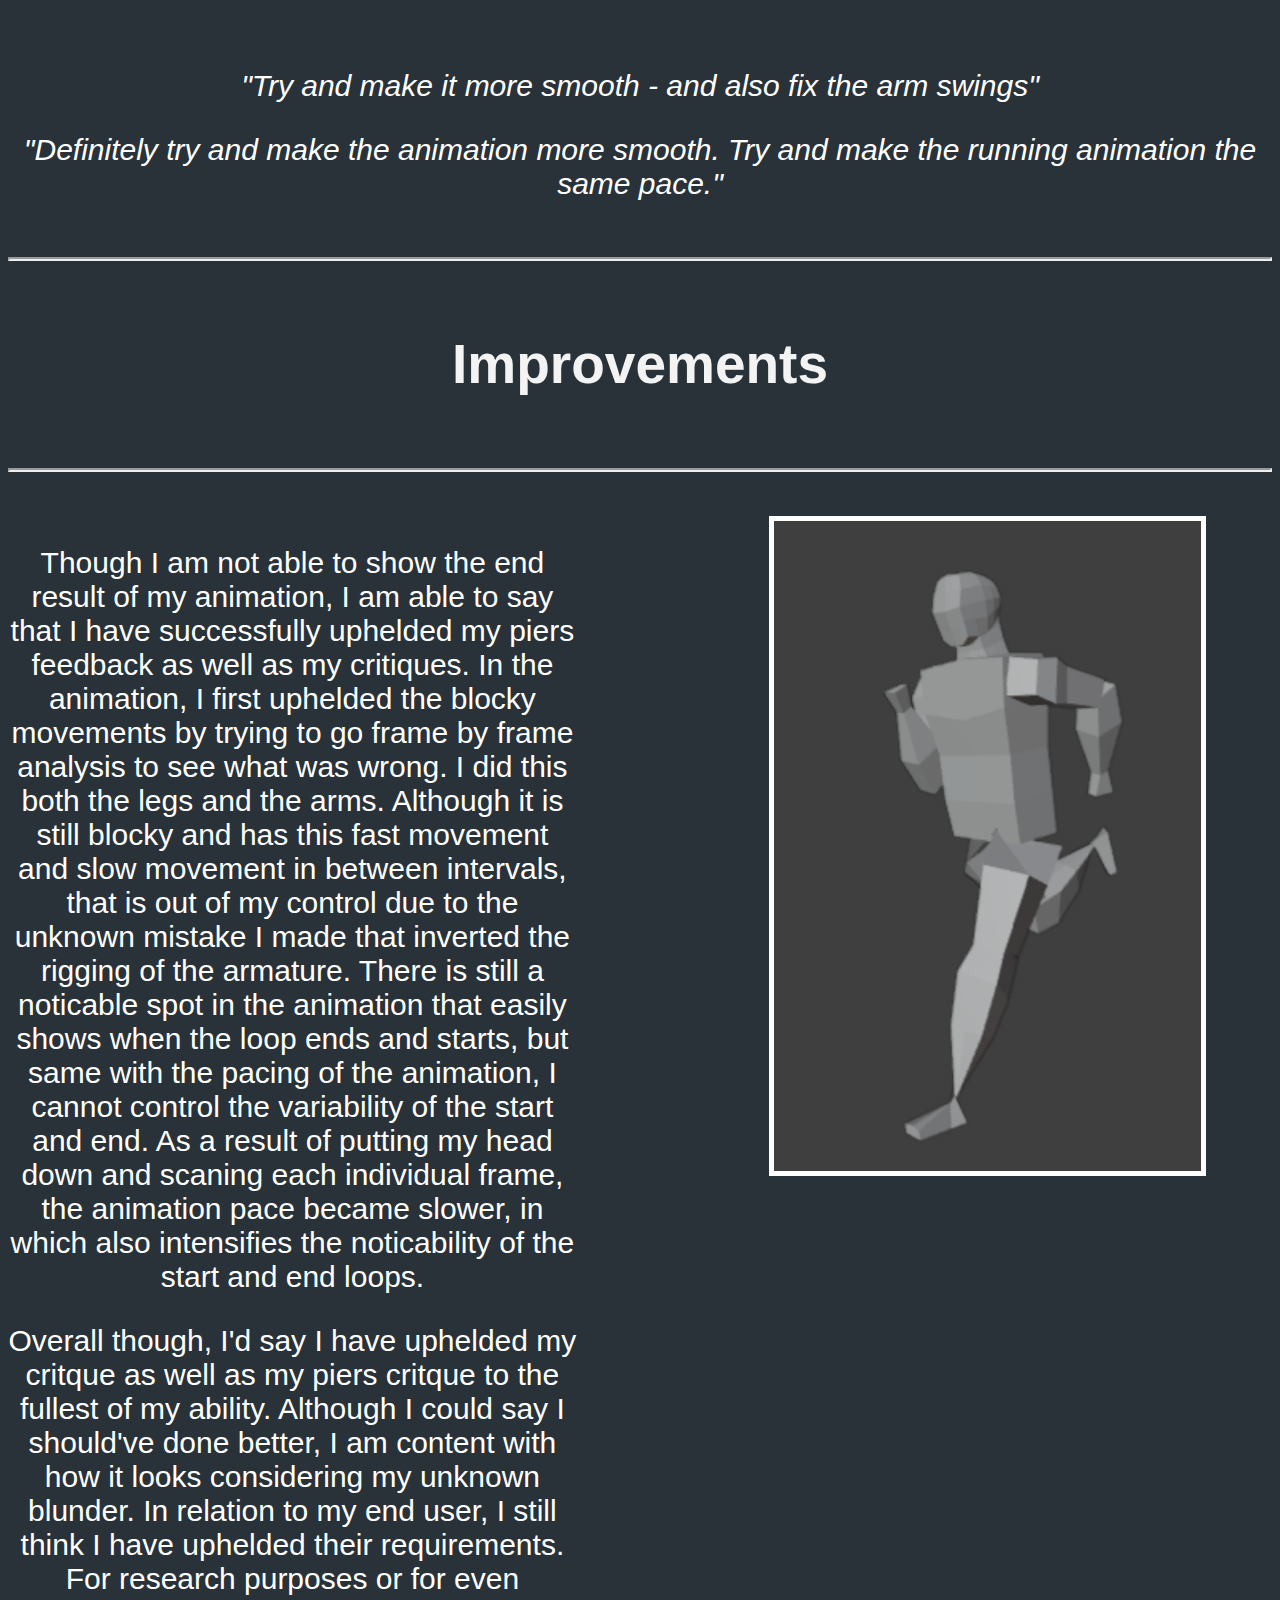
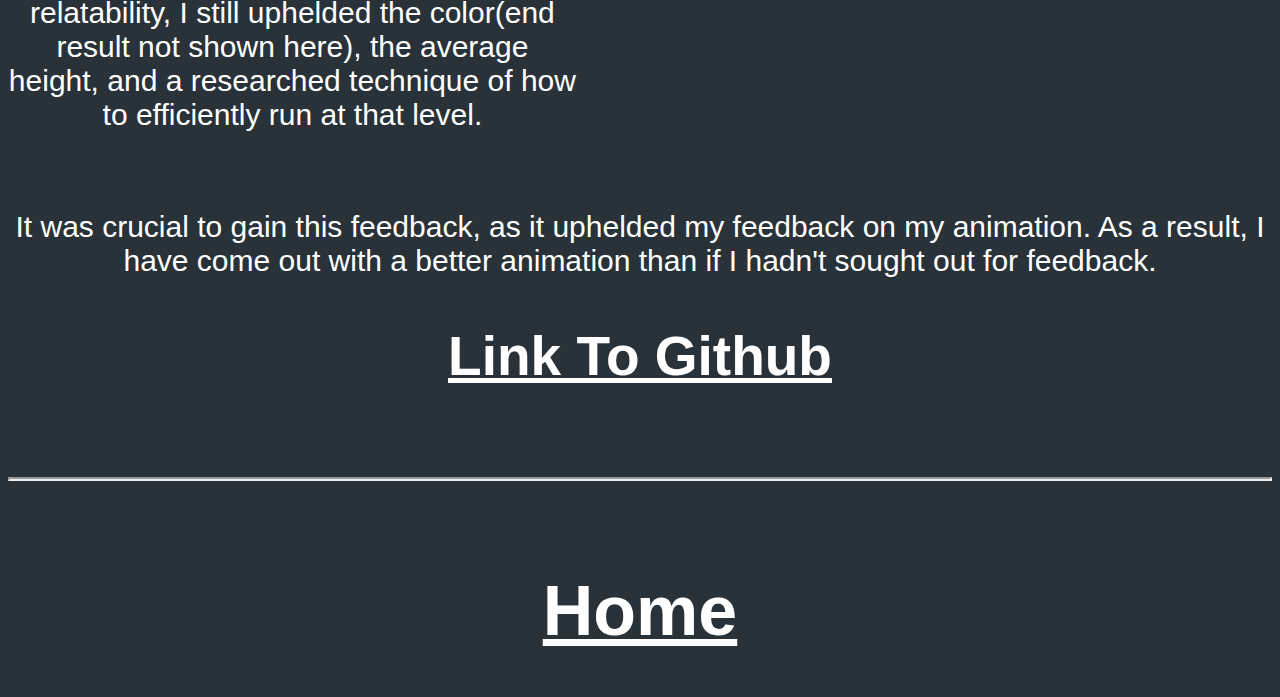
==== commit 2f672c32: "simple change" ====
--- a/development1.html
+++ b/development1.html
@@ -330,7 +330,6 @@
         <p class="endusers1">
             Though I am not able to show the end result of my animation, I am able to say that I have successfully uphelded my piers feedback as well as my critiques. In the animation, I first uphelded the blocky movements by trying to go frame by frame analysis to see what was wrong. I did this both the legs and the arms. Although it is still blocky and has this fast movement and slow movement in between intervals, that is out of my control due to the unknown mistake I made that inverted the rigging of the armature. There is still a noticable spot in the animation that easily shows when the loop ends and starts, but same with the pacing of the animation, I cannot control the variability of the start and end. As a result of putting my head down and scaning each individual frame, the animation pace became slower, in which also intensifies the noticability of the start and end loops. 
         </p>
-        <br>
         <p class="endusers1">
             Overall though, I'd say I have uphelded my critque as well as my piers critque to the fullest of my ability. Although I could say I should've done better, I am content with how it looks considering my unknown blunder. In relation to my end user, I still think I have uphelded their requirements. For research purposes or for even relatability, I still uphelded the color(end result not shown here), the average height, and a researched technique of how to efficiently run at that level.
         </p>
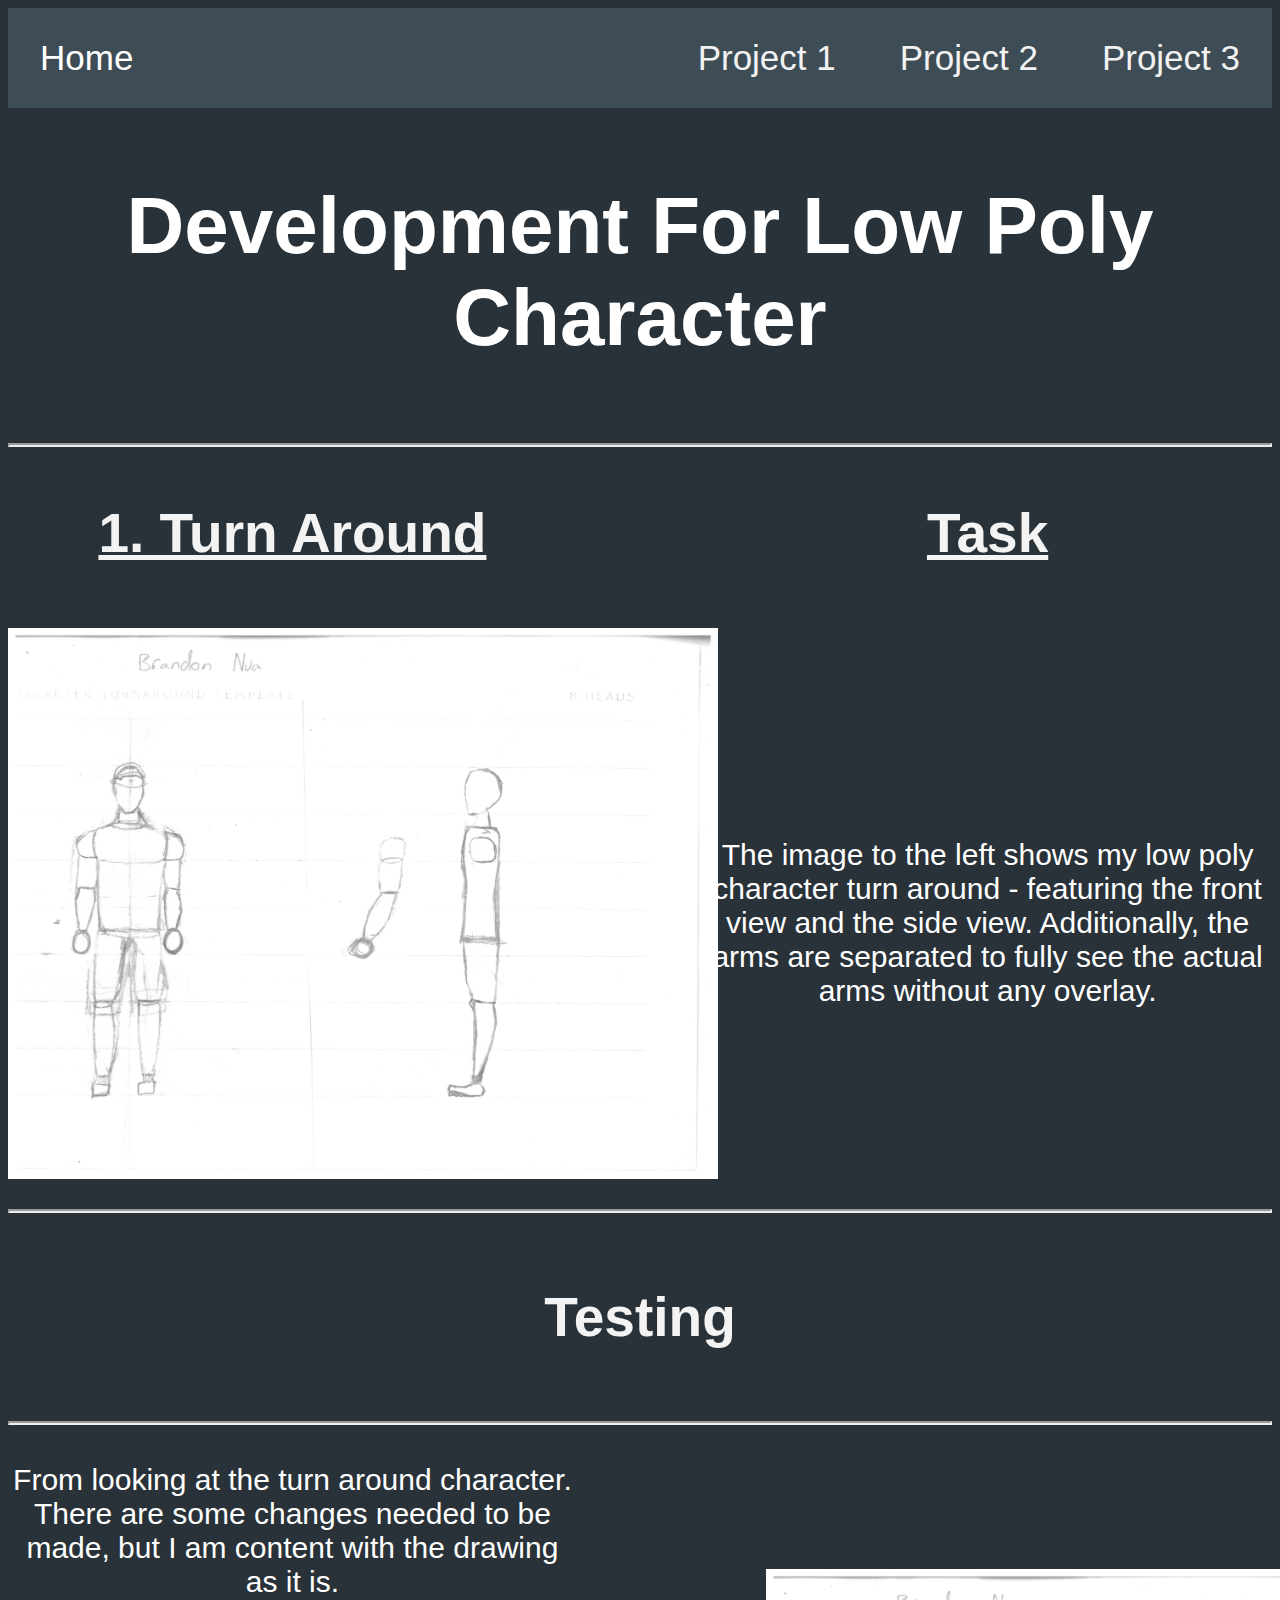
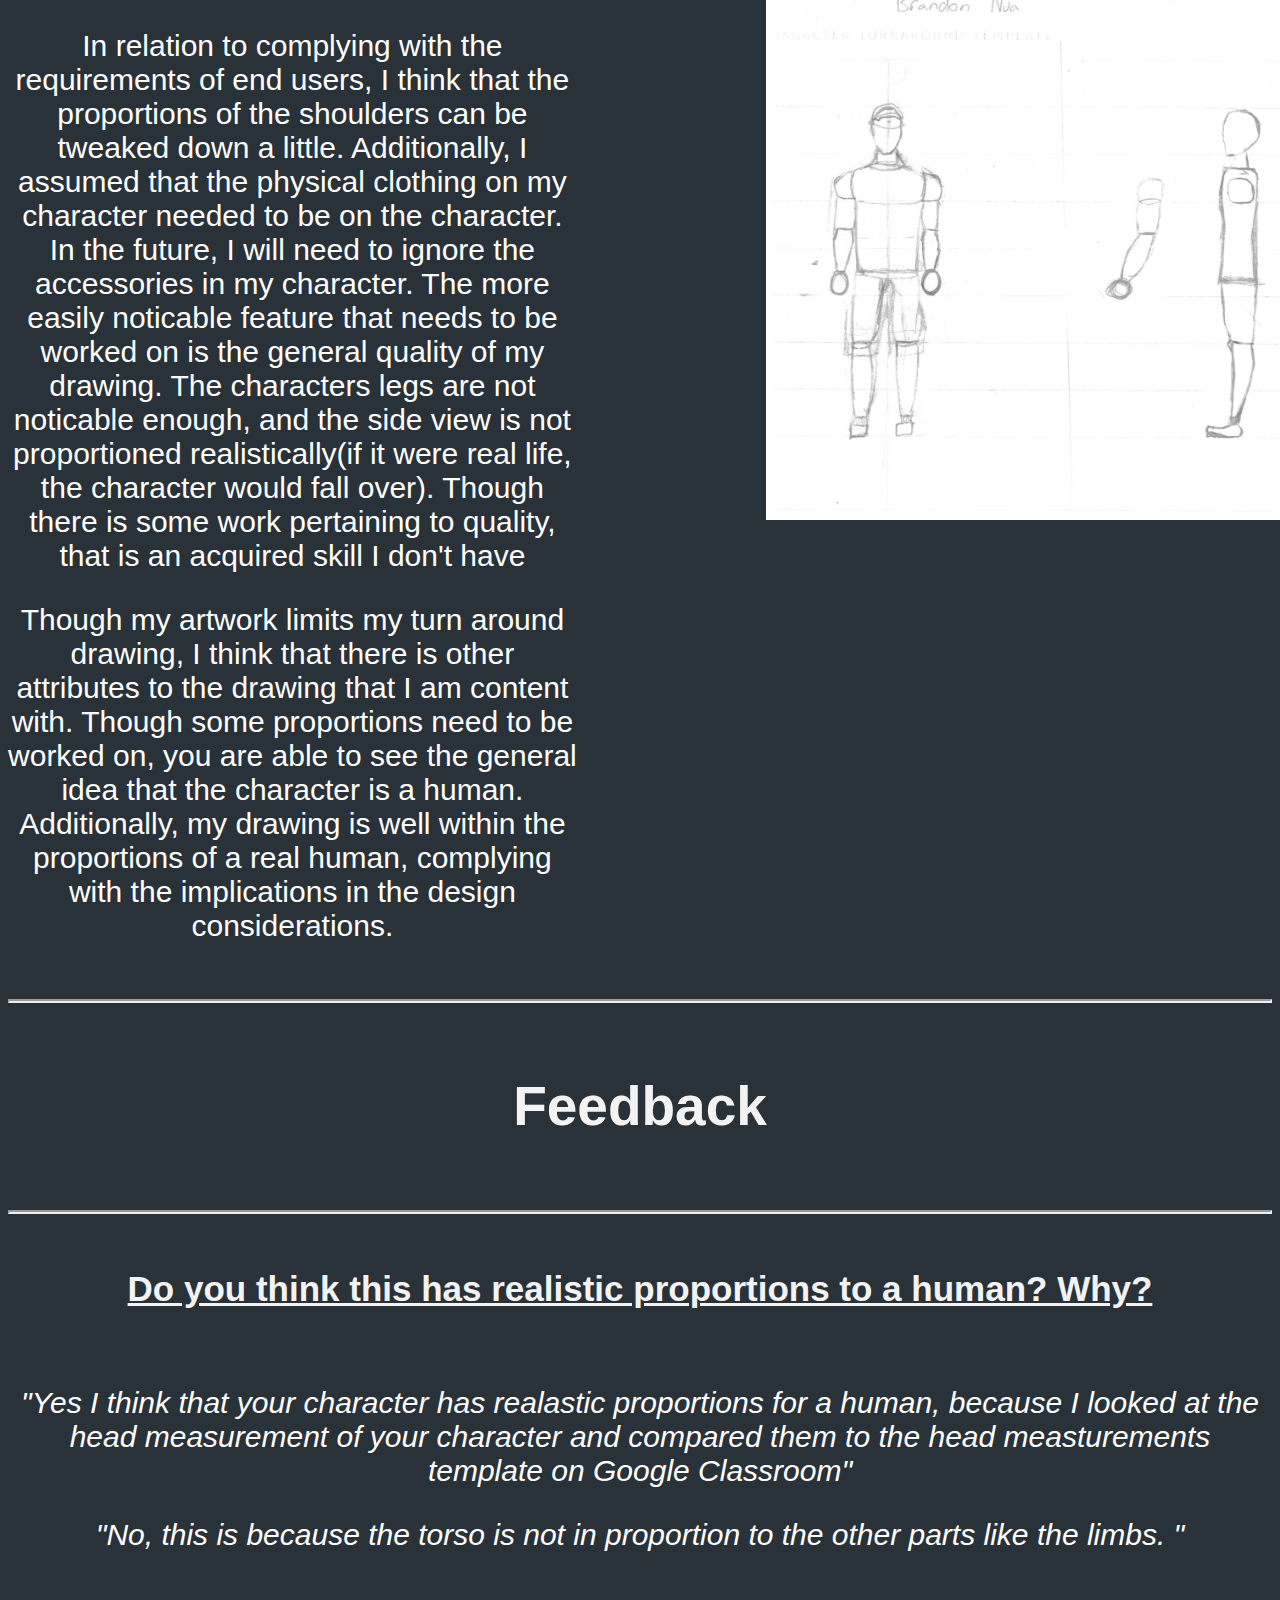
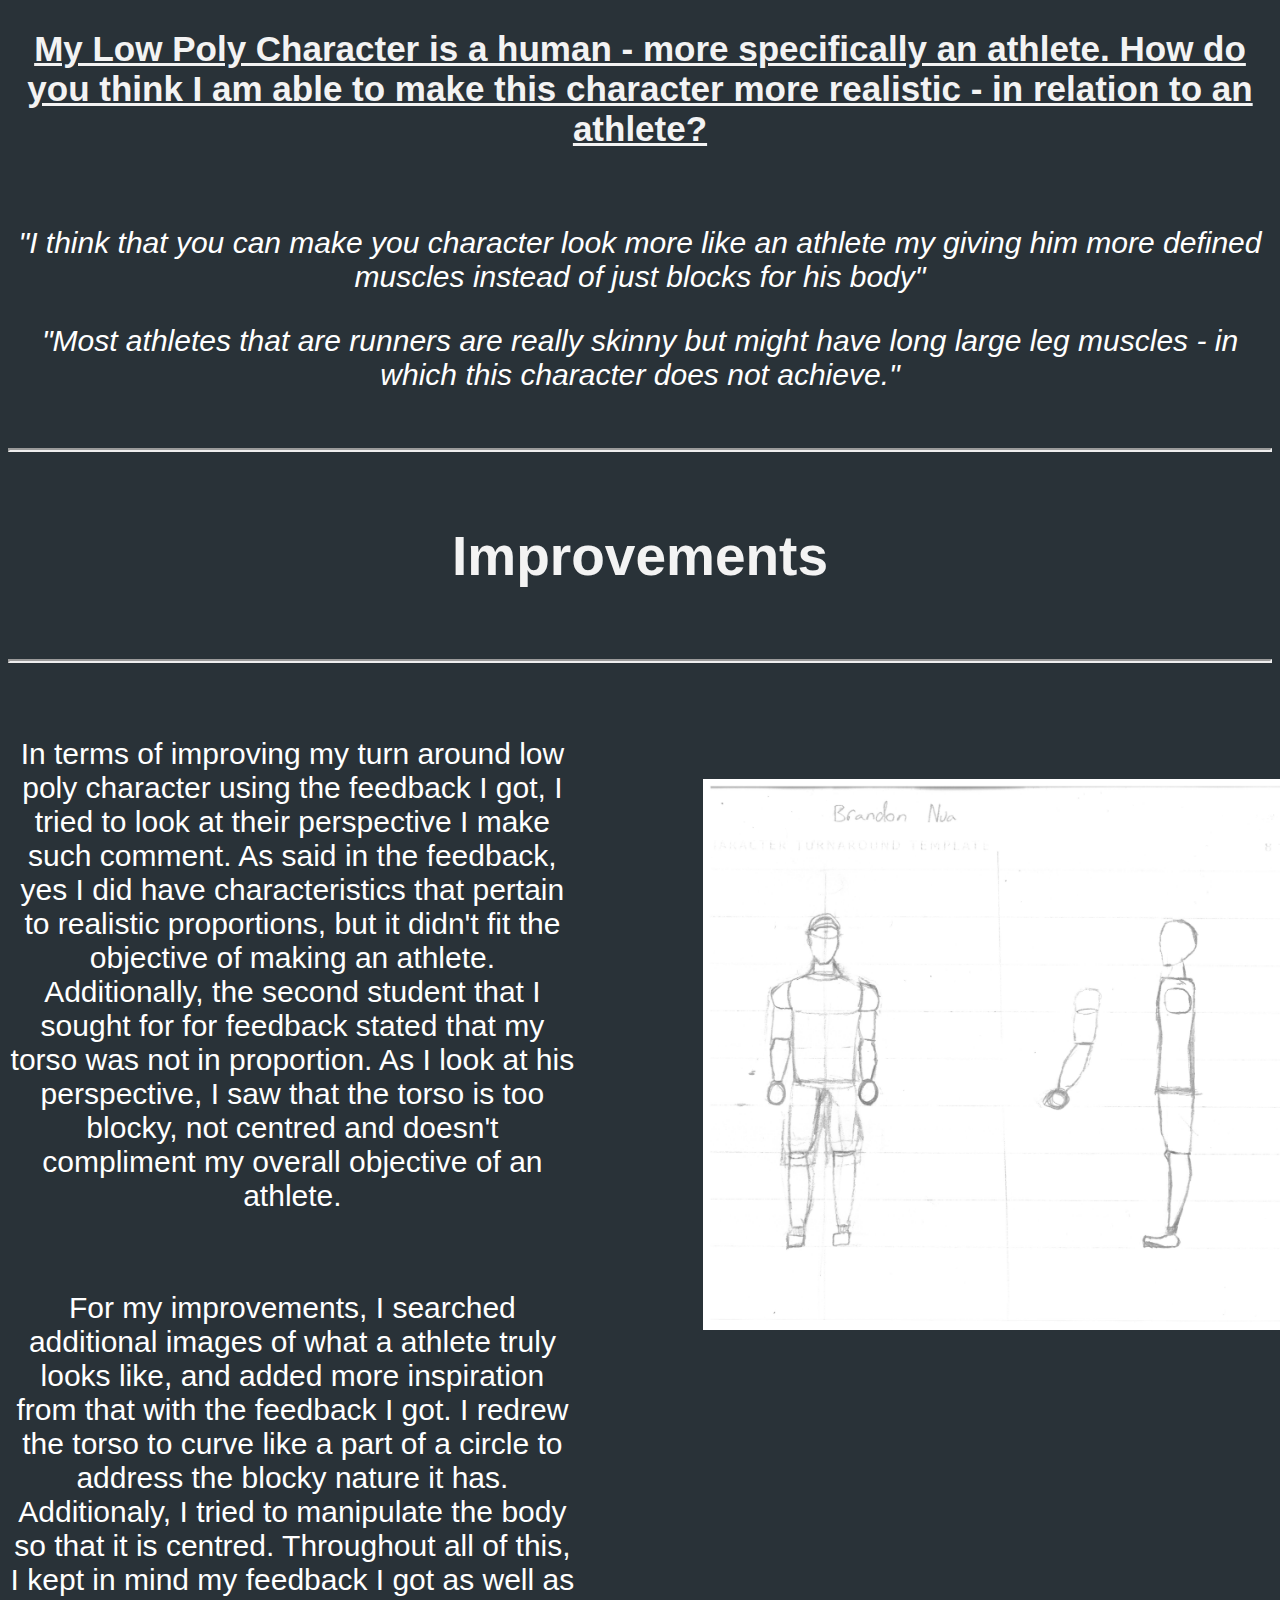
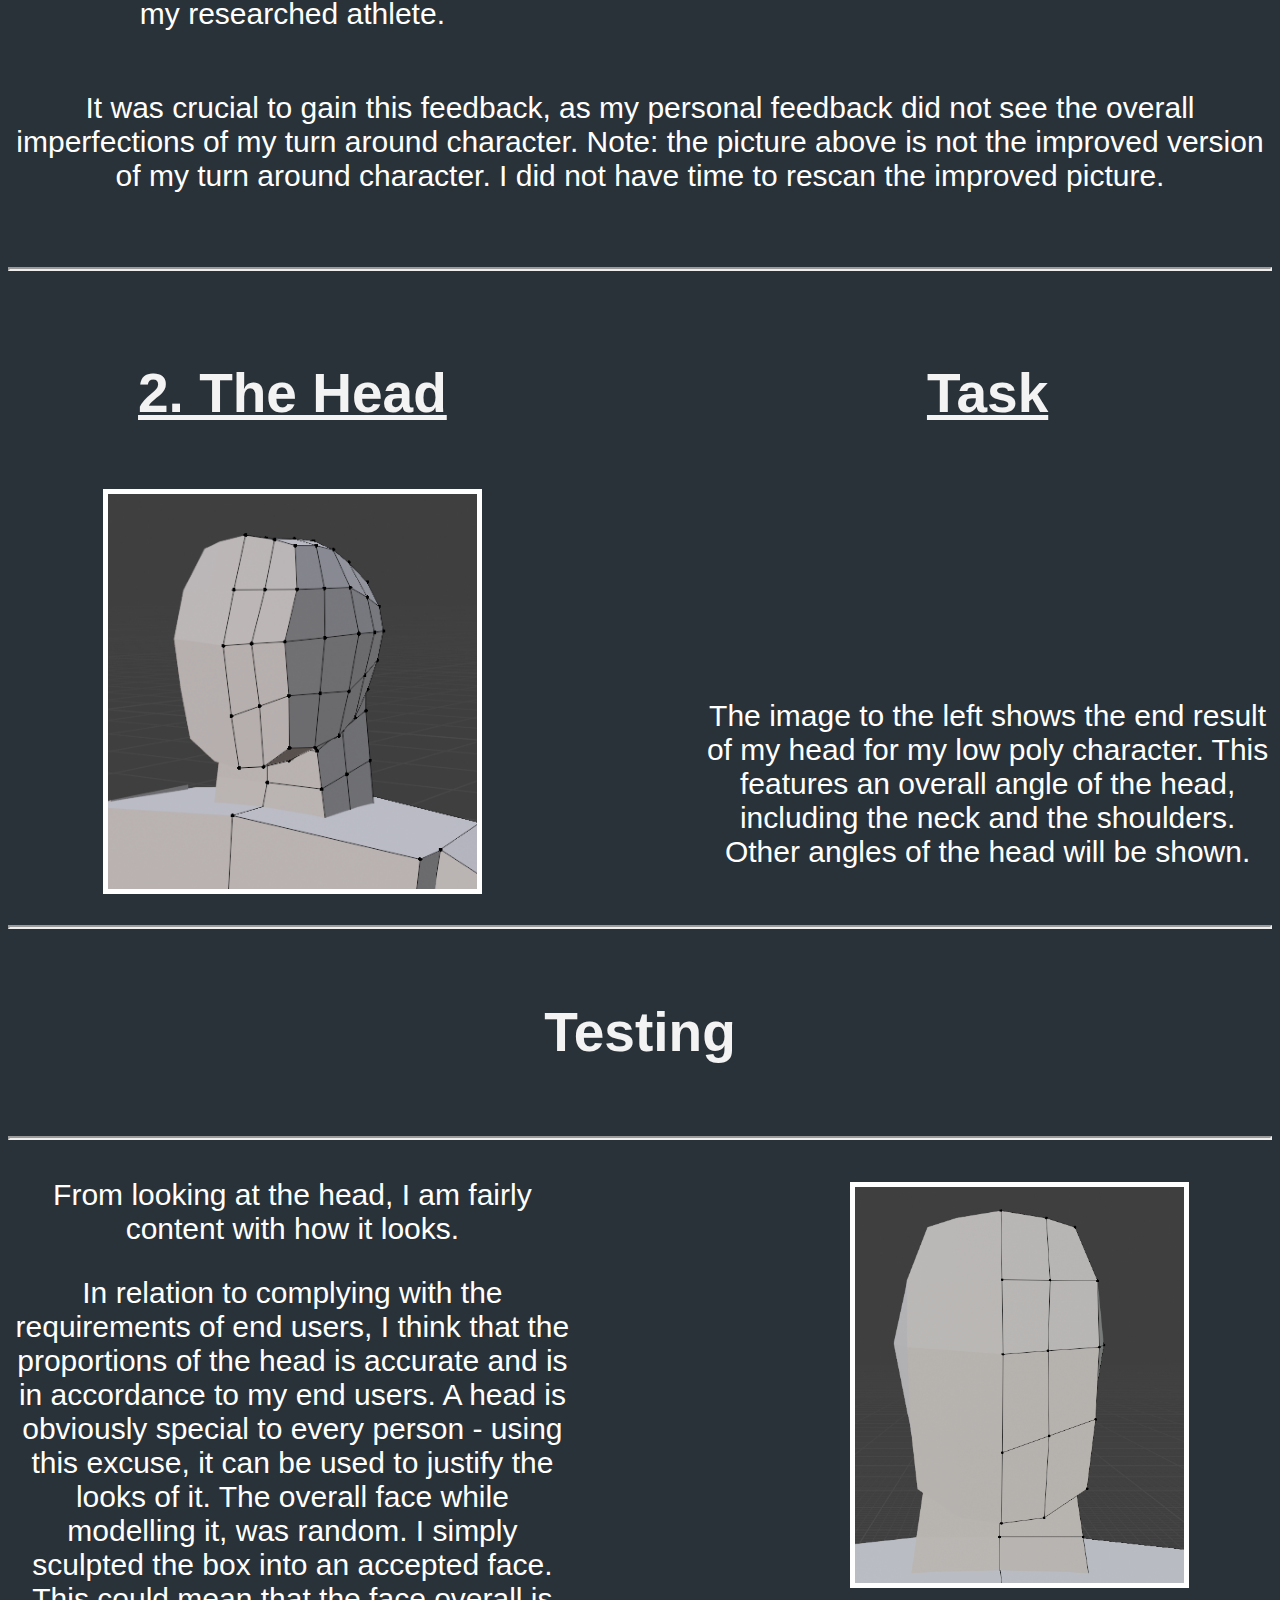
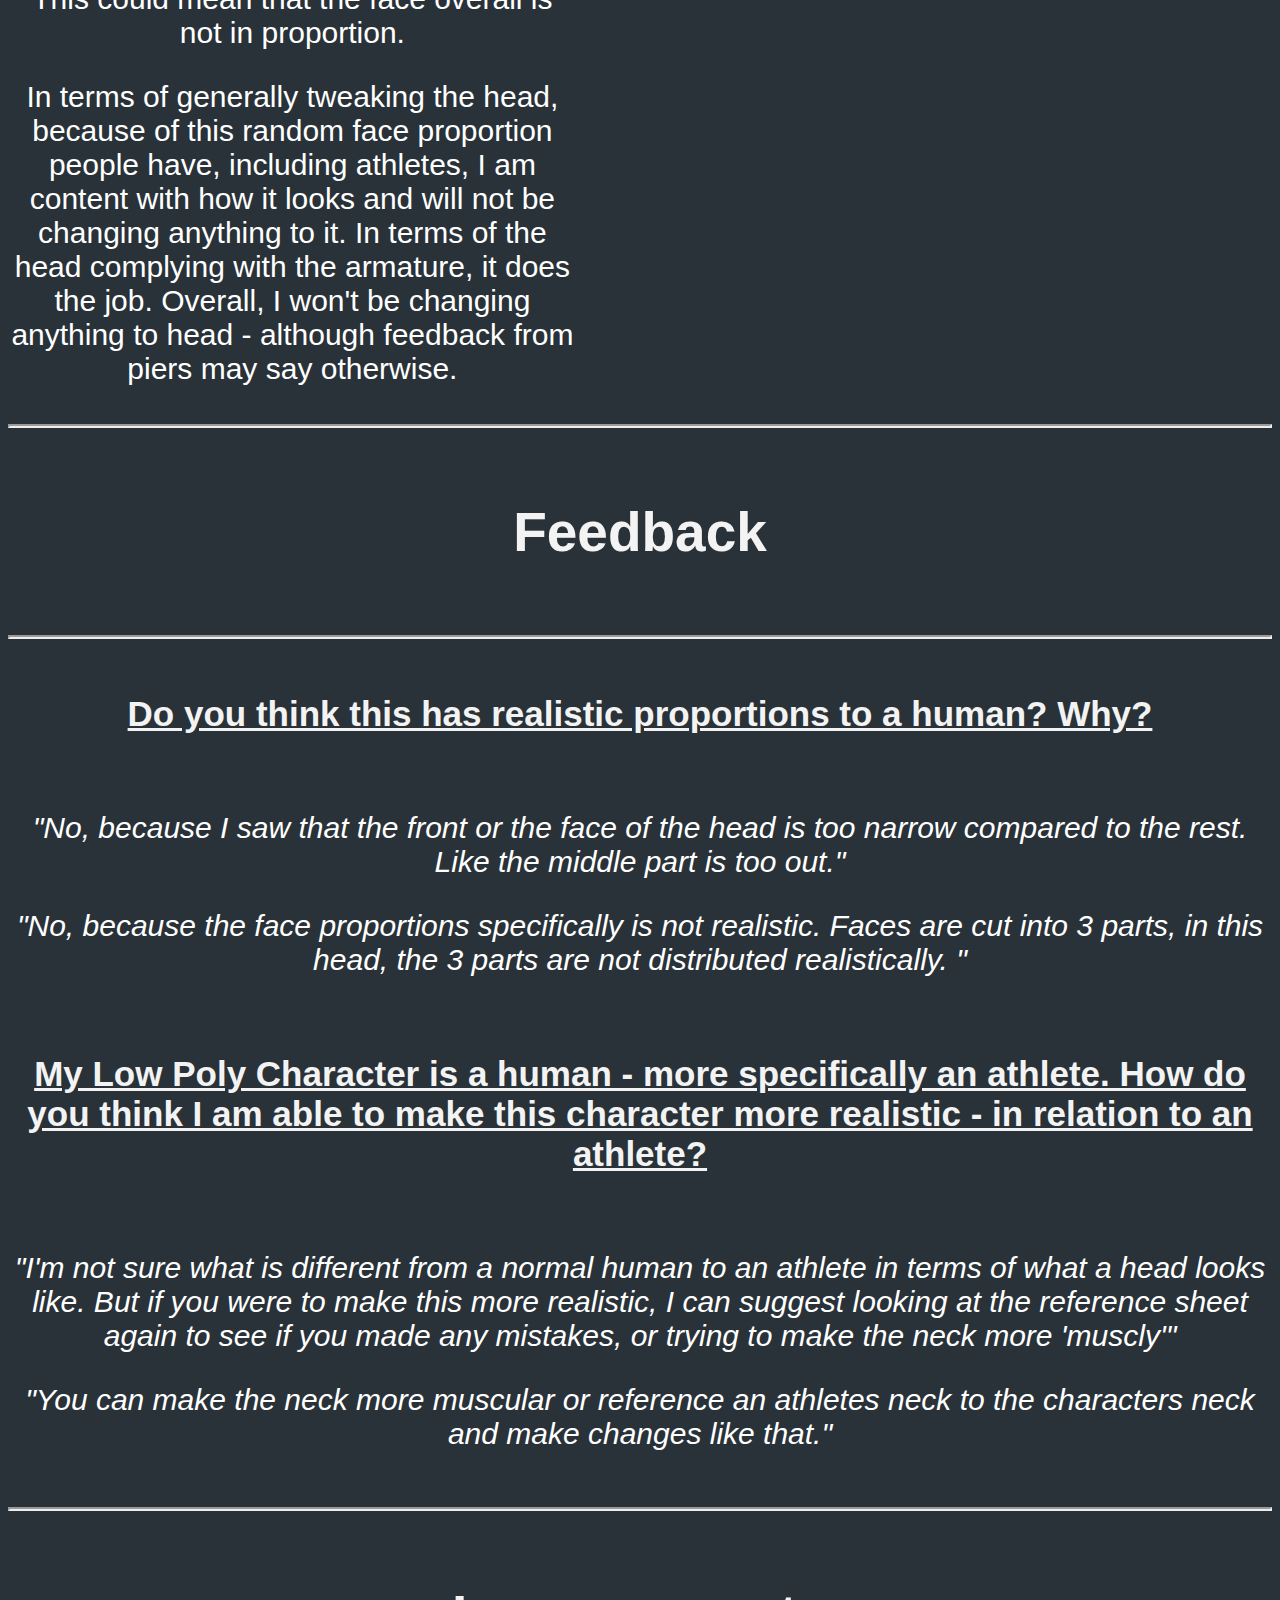
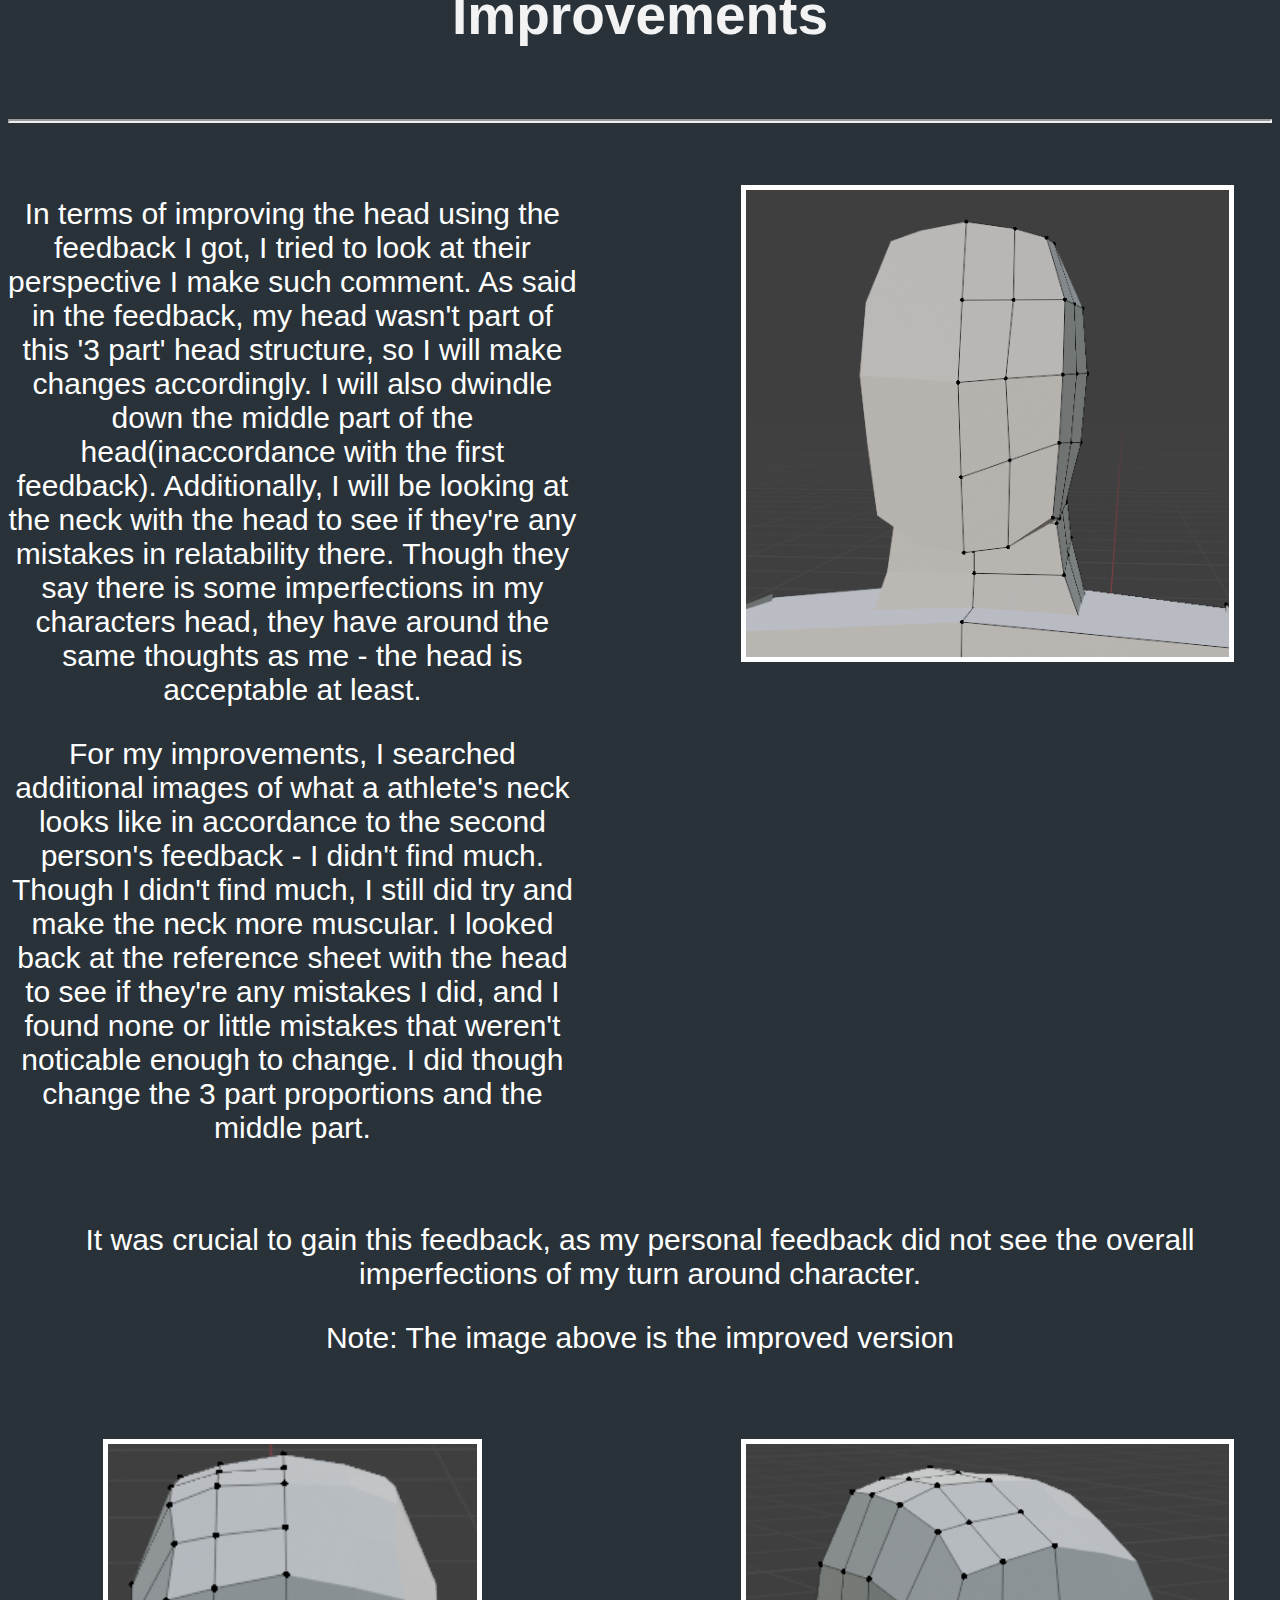
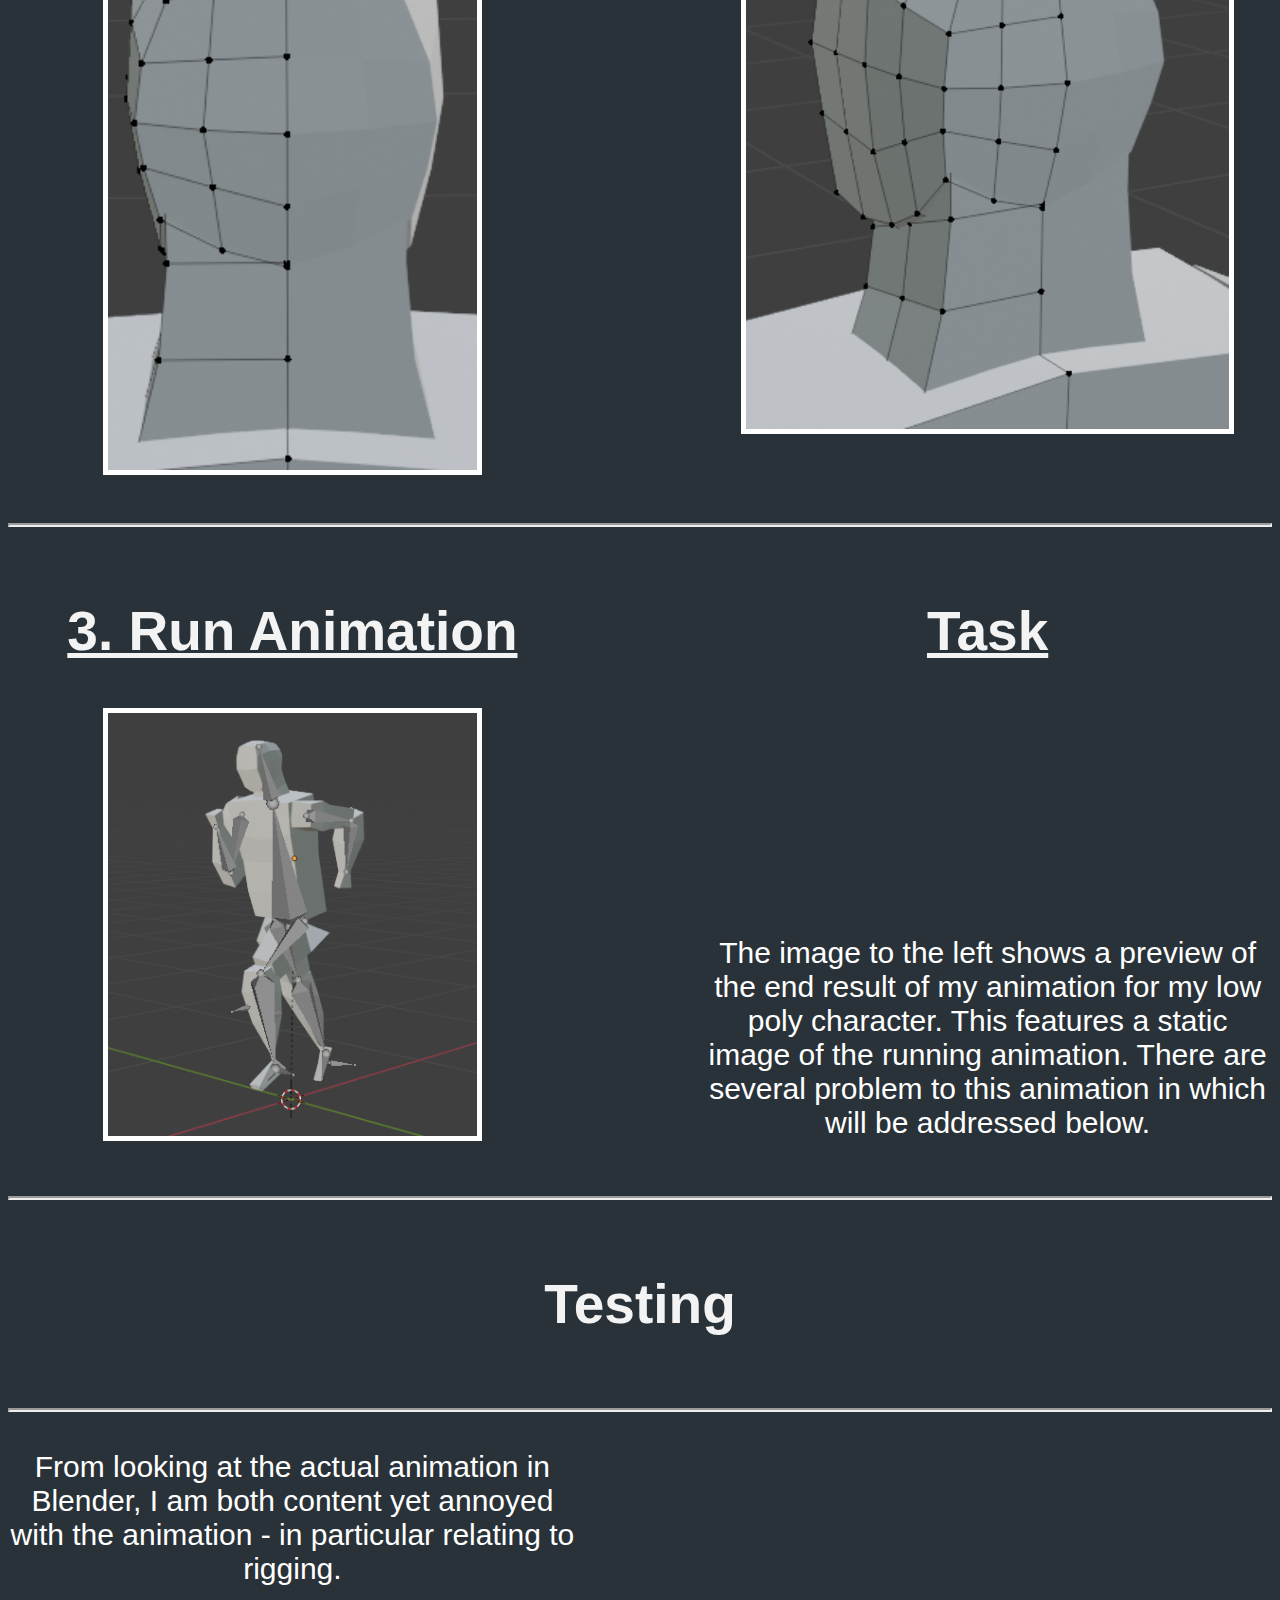
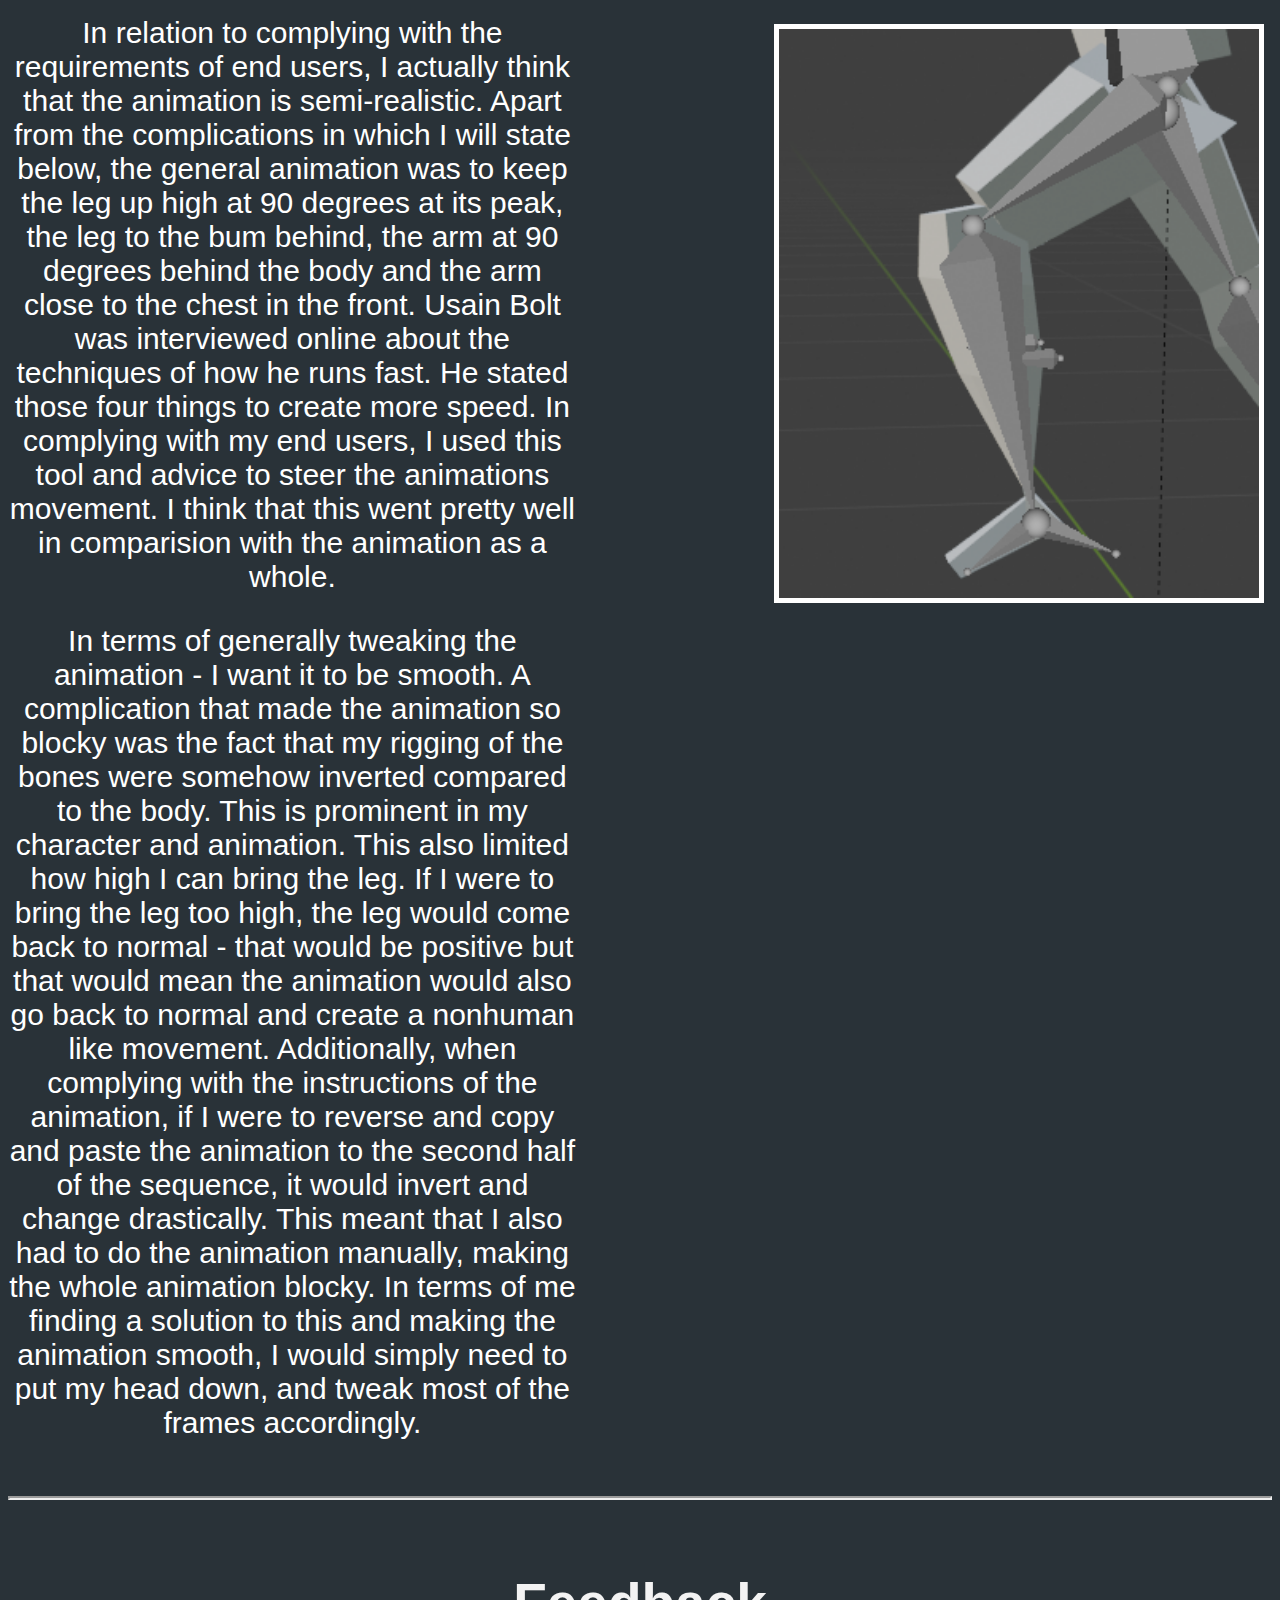
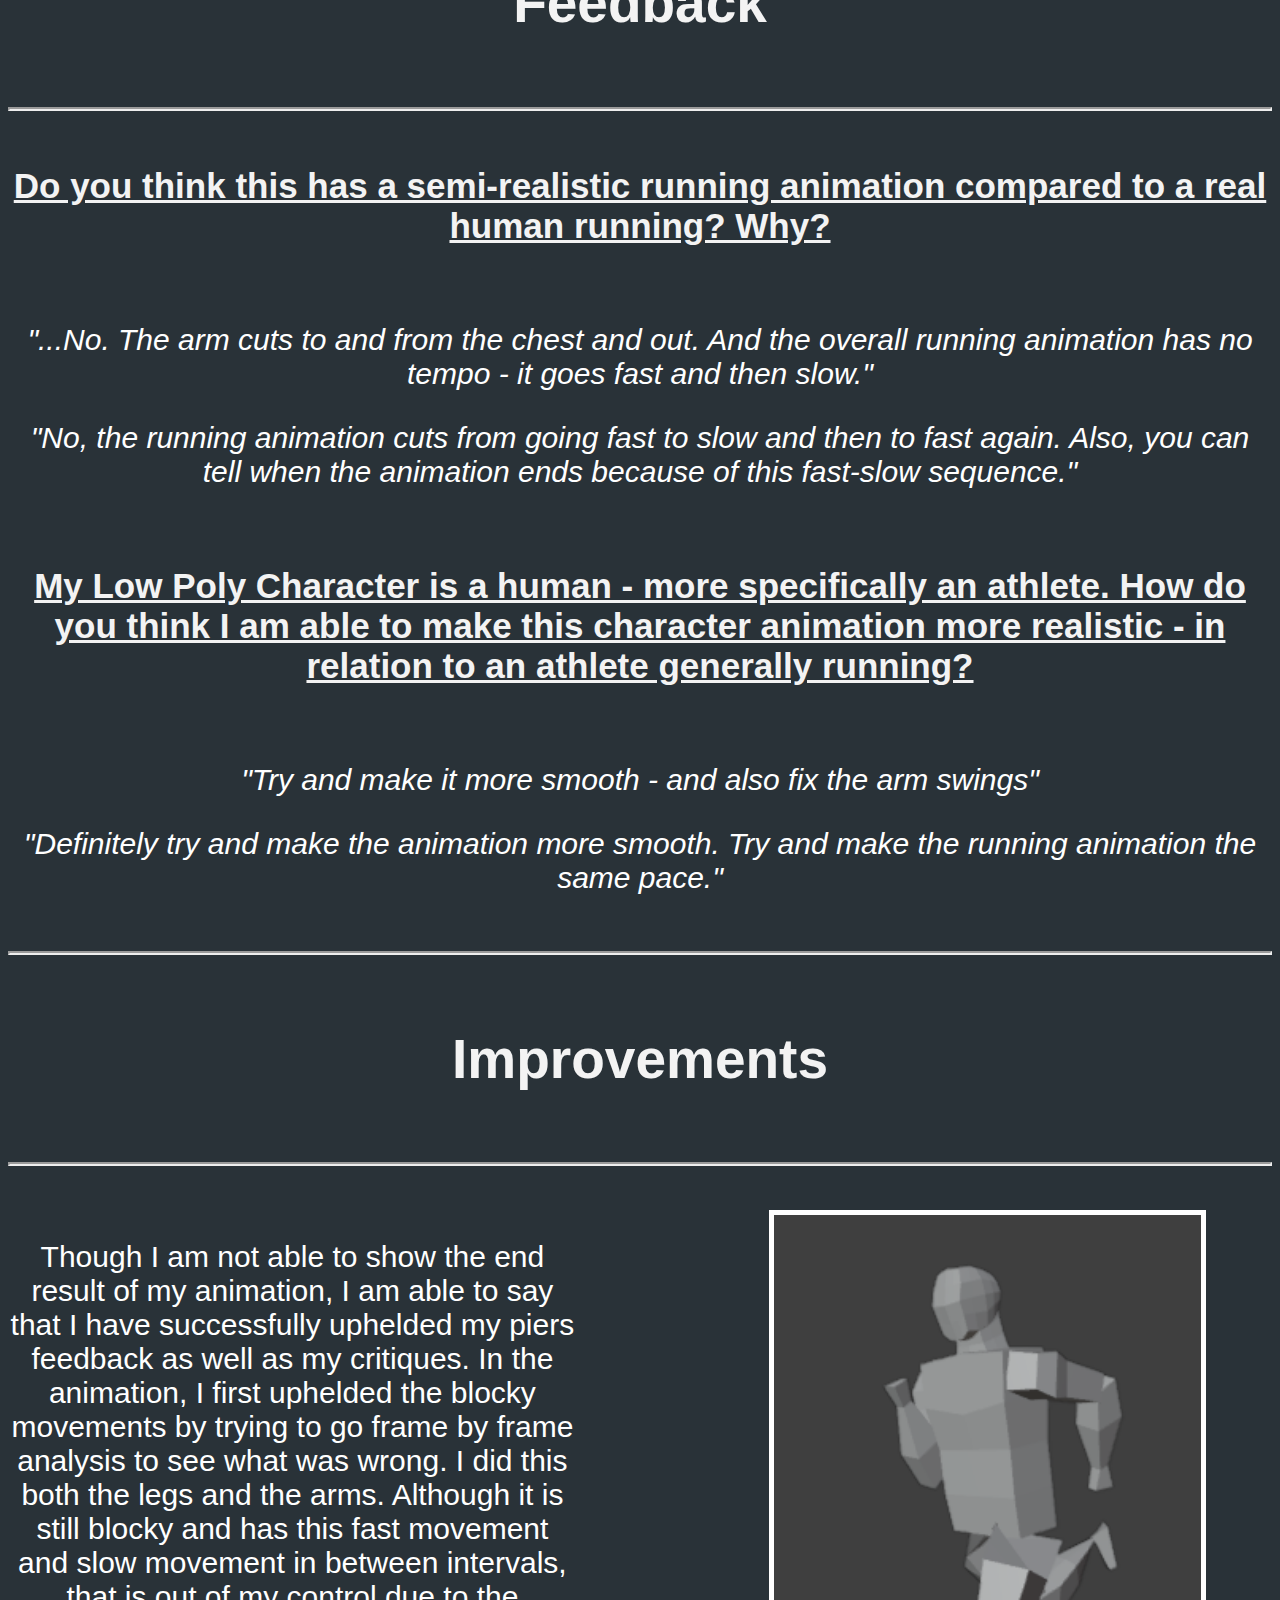
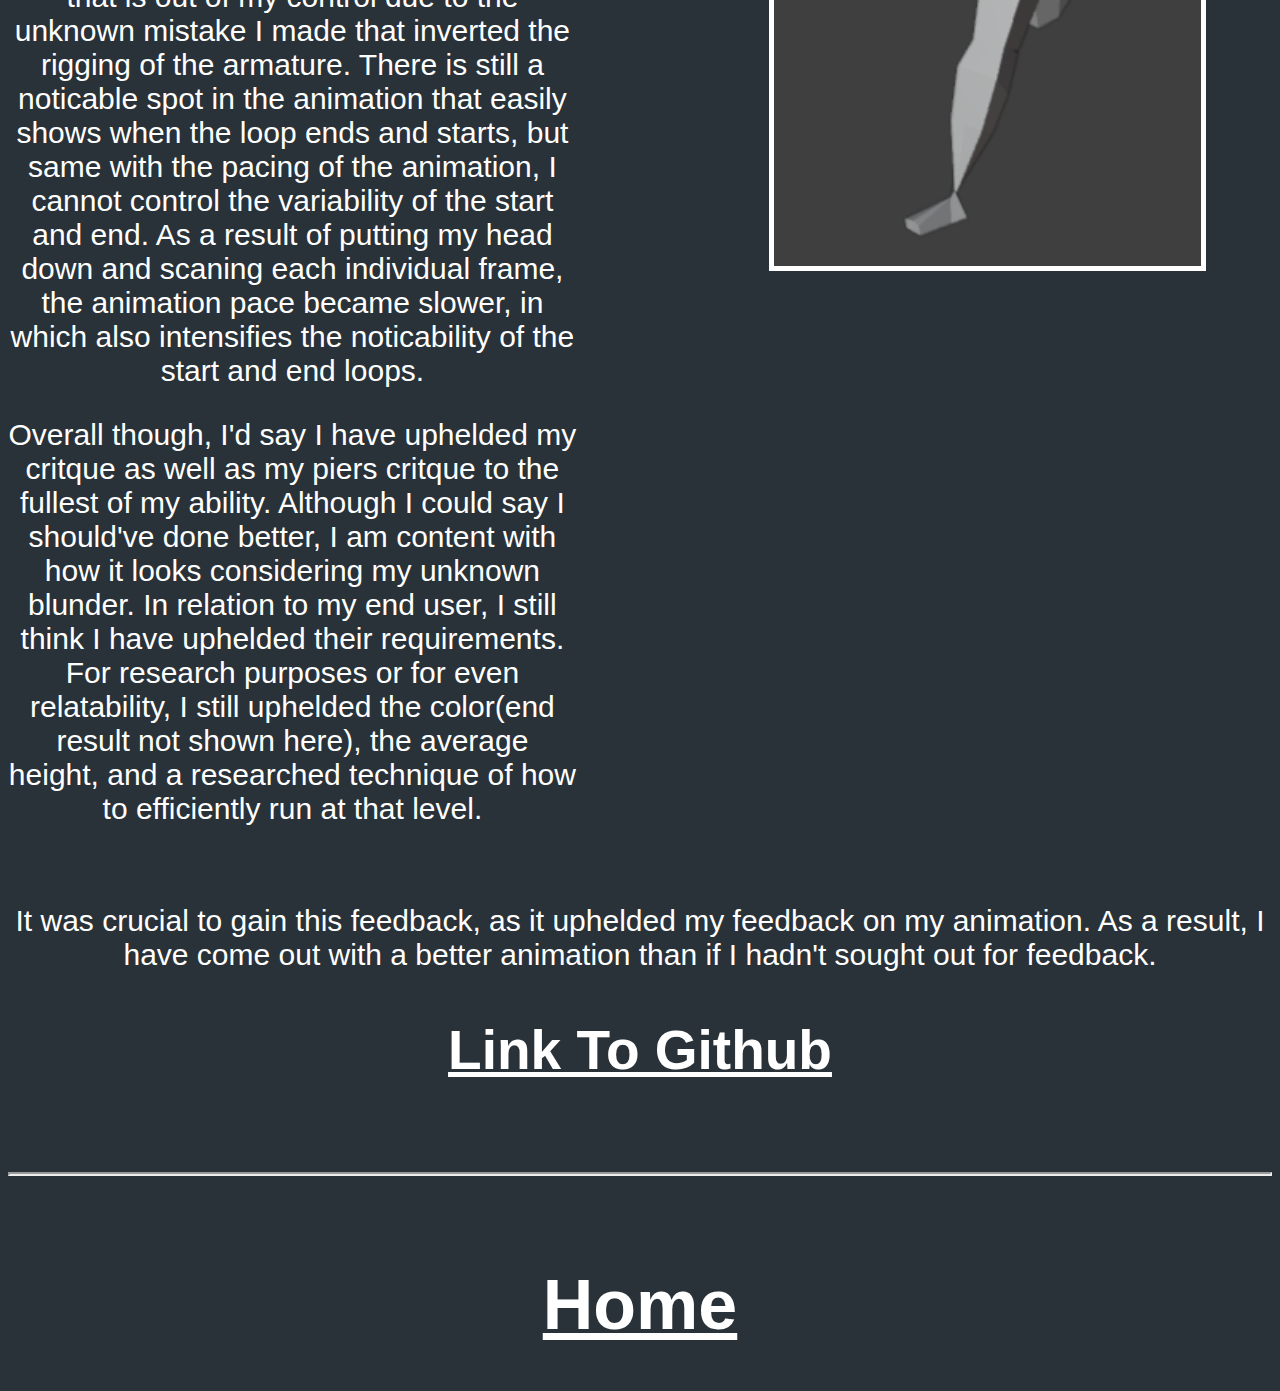
==== commit 83ec5776: "added in images" ====
--- a/development1.html
+++ b/development1.html
@@ -185,6 +185,7 @@
 
     <div style="clear:both;"></div>
 
+
     <!-- ***** Feedback ***** -->
 
     <hr>
@@ -231,6 +232,18 @@
     <p class="endusers1">It was crucial to gain this feedback, as my personal feedback did not see the overall imperfections of my turn around character.
     </p>
     <p class="endusers1">Note: The image above is the improved version</p>
+    <br>
+    <br>
+    <div id="taskdevelop">
+        <br>
+        <img class="headimage1" src="anglehead.PNG" alt="Angle Of Head">
+    </div>
+    <div id="wireframside">
+        <br>
+        <img class="headimage1" style="width: 65%;" src="backhead.PNG" alt="Back Angle Of Head">
+    </div>
+
+    <div style="clear: both;"></div>
     <br>
     <br>
     <hr>
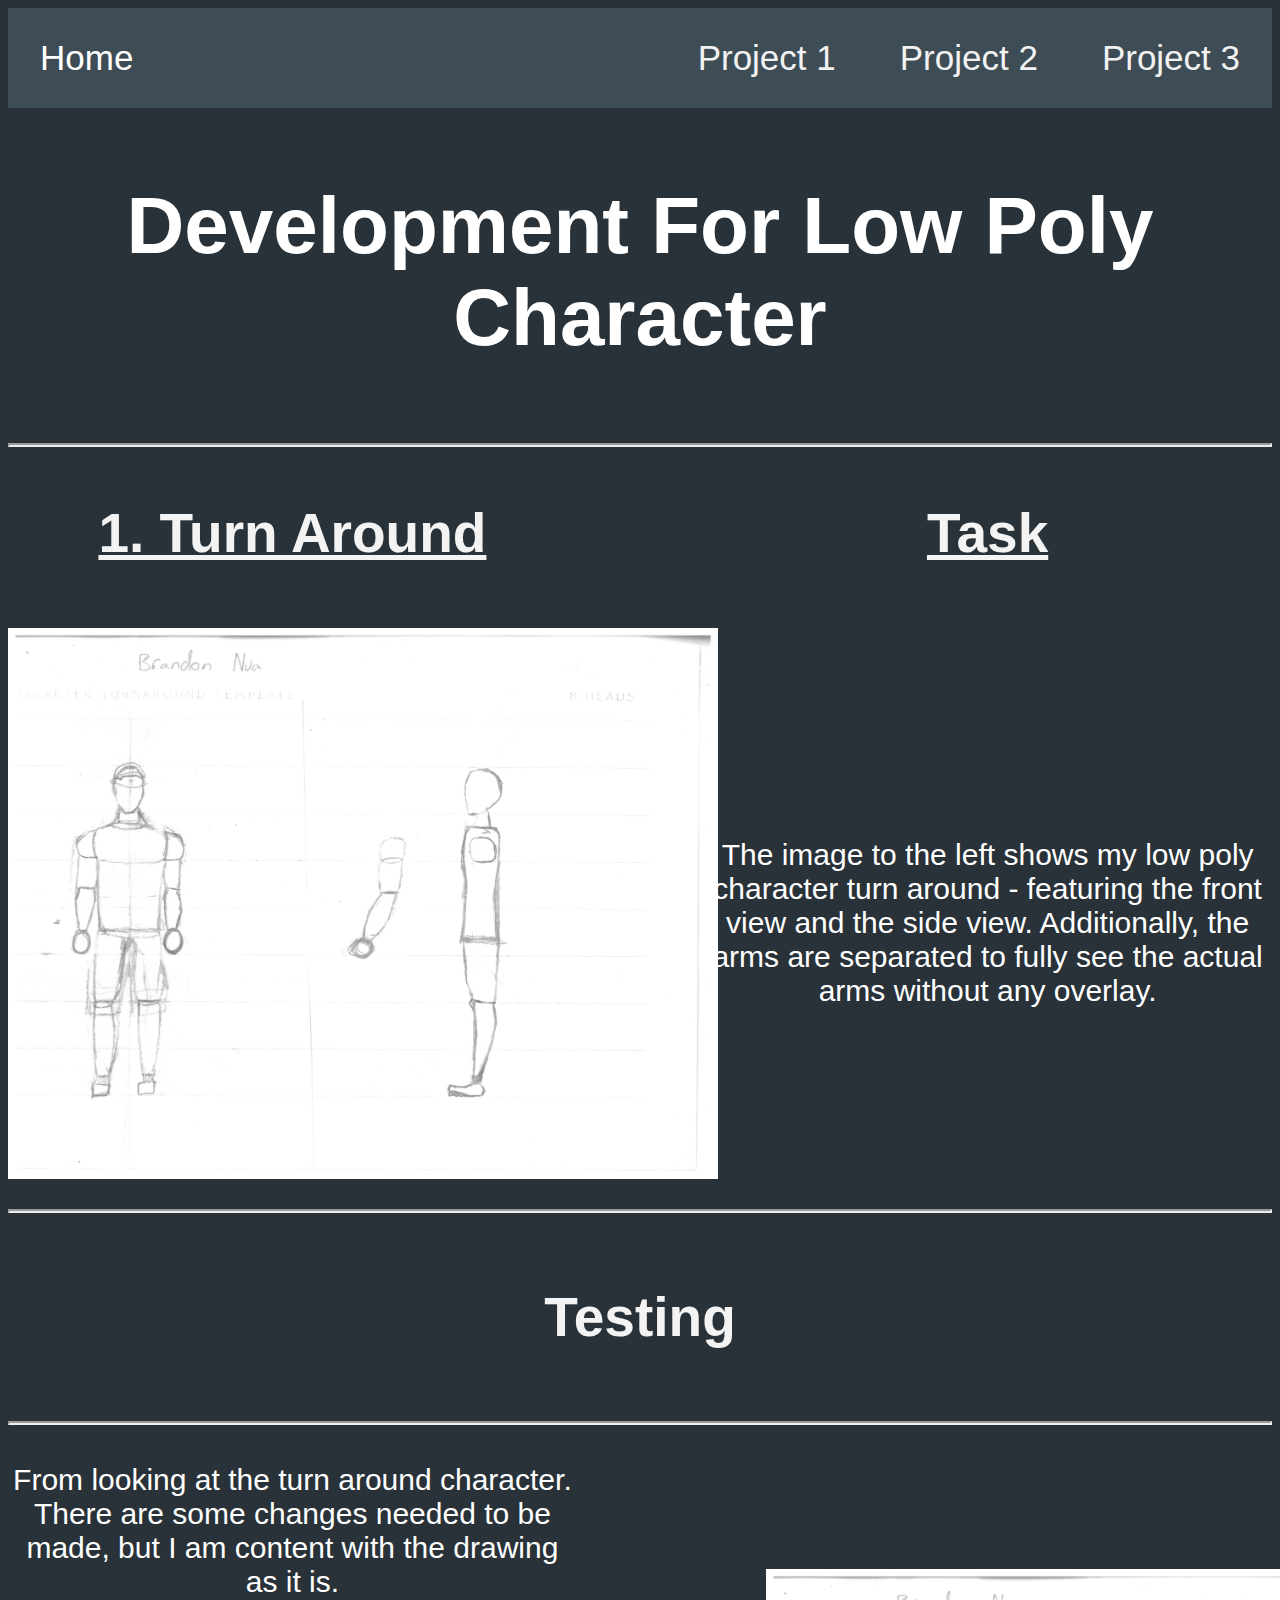
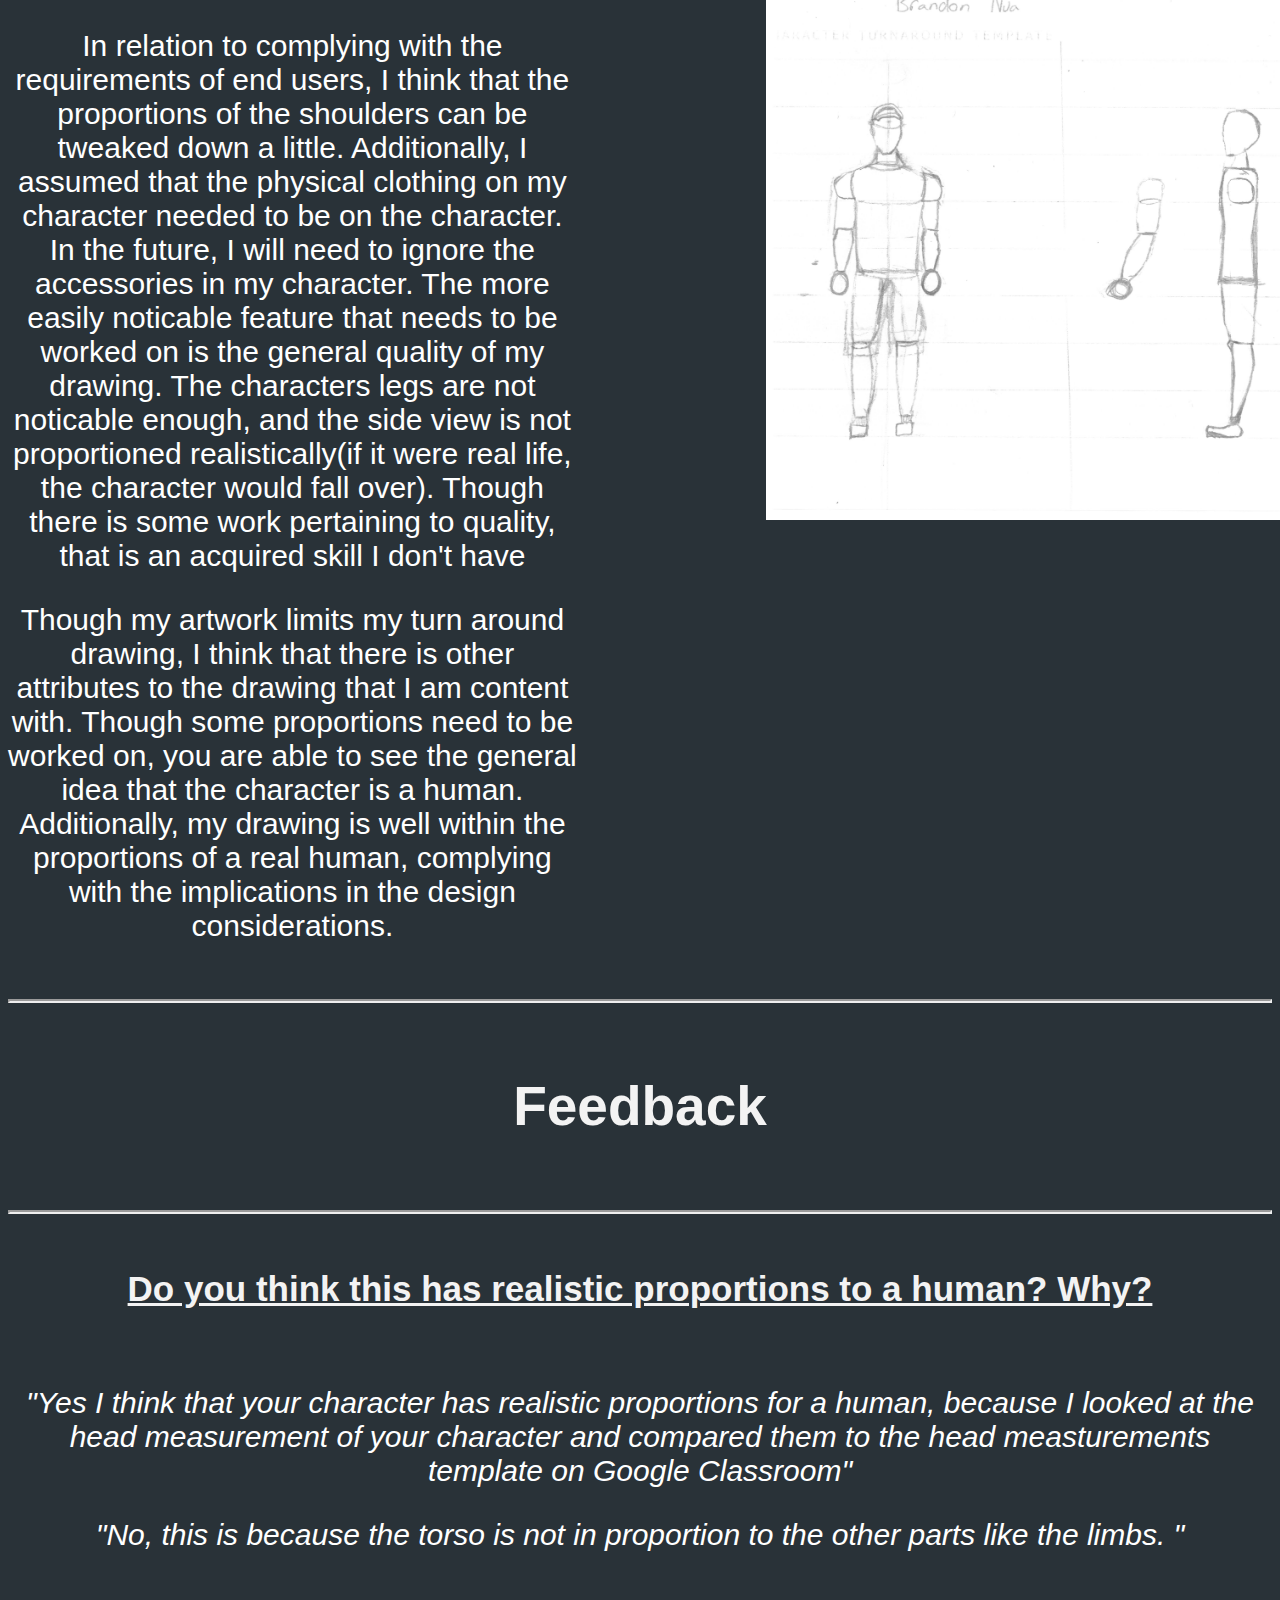
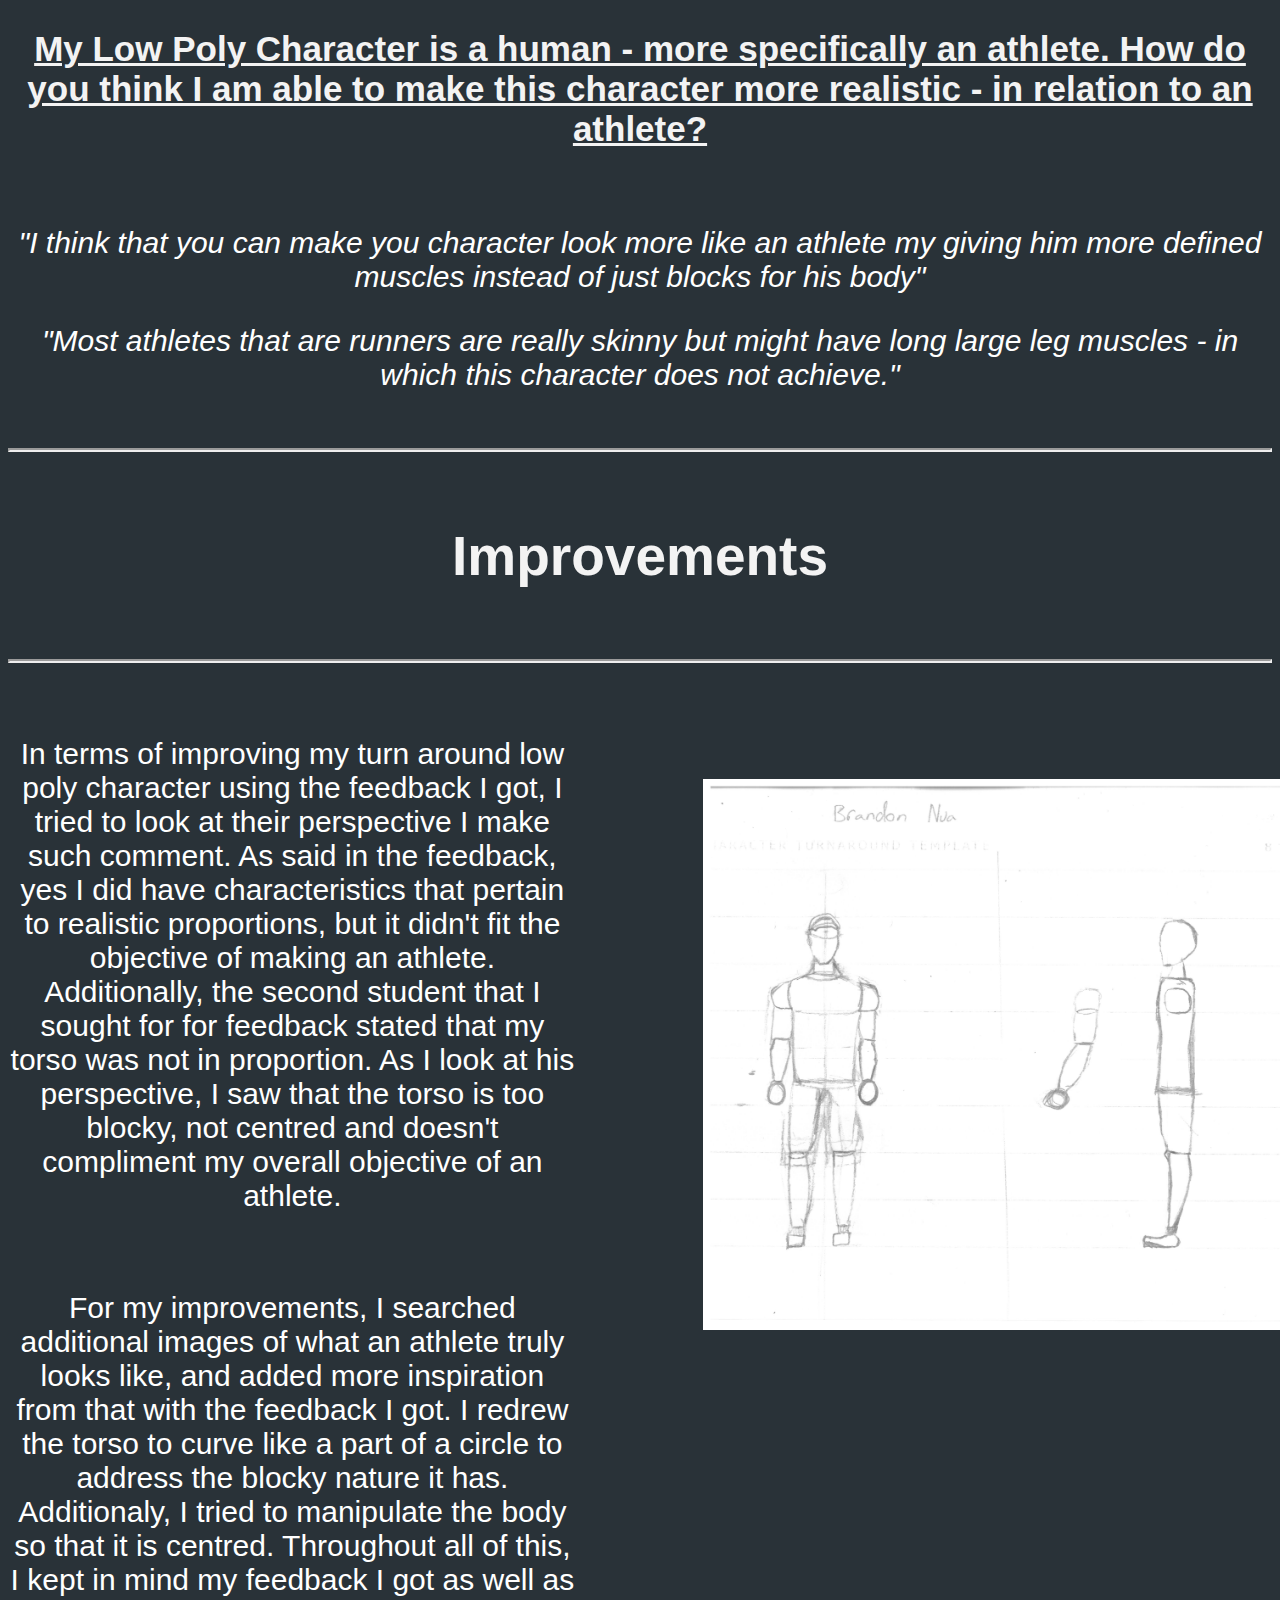
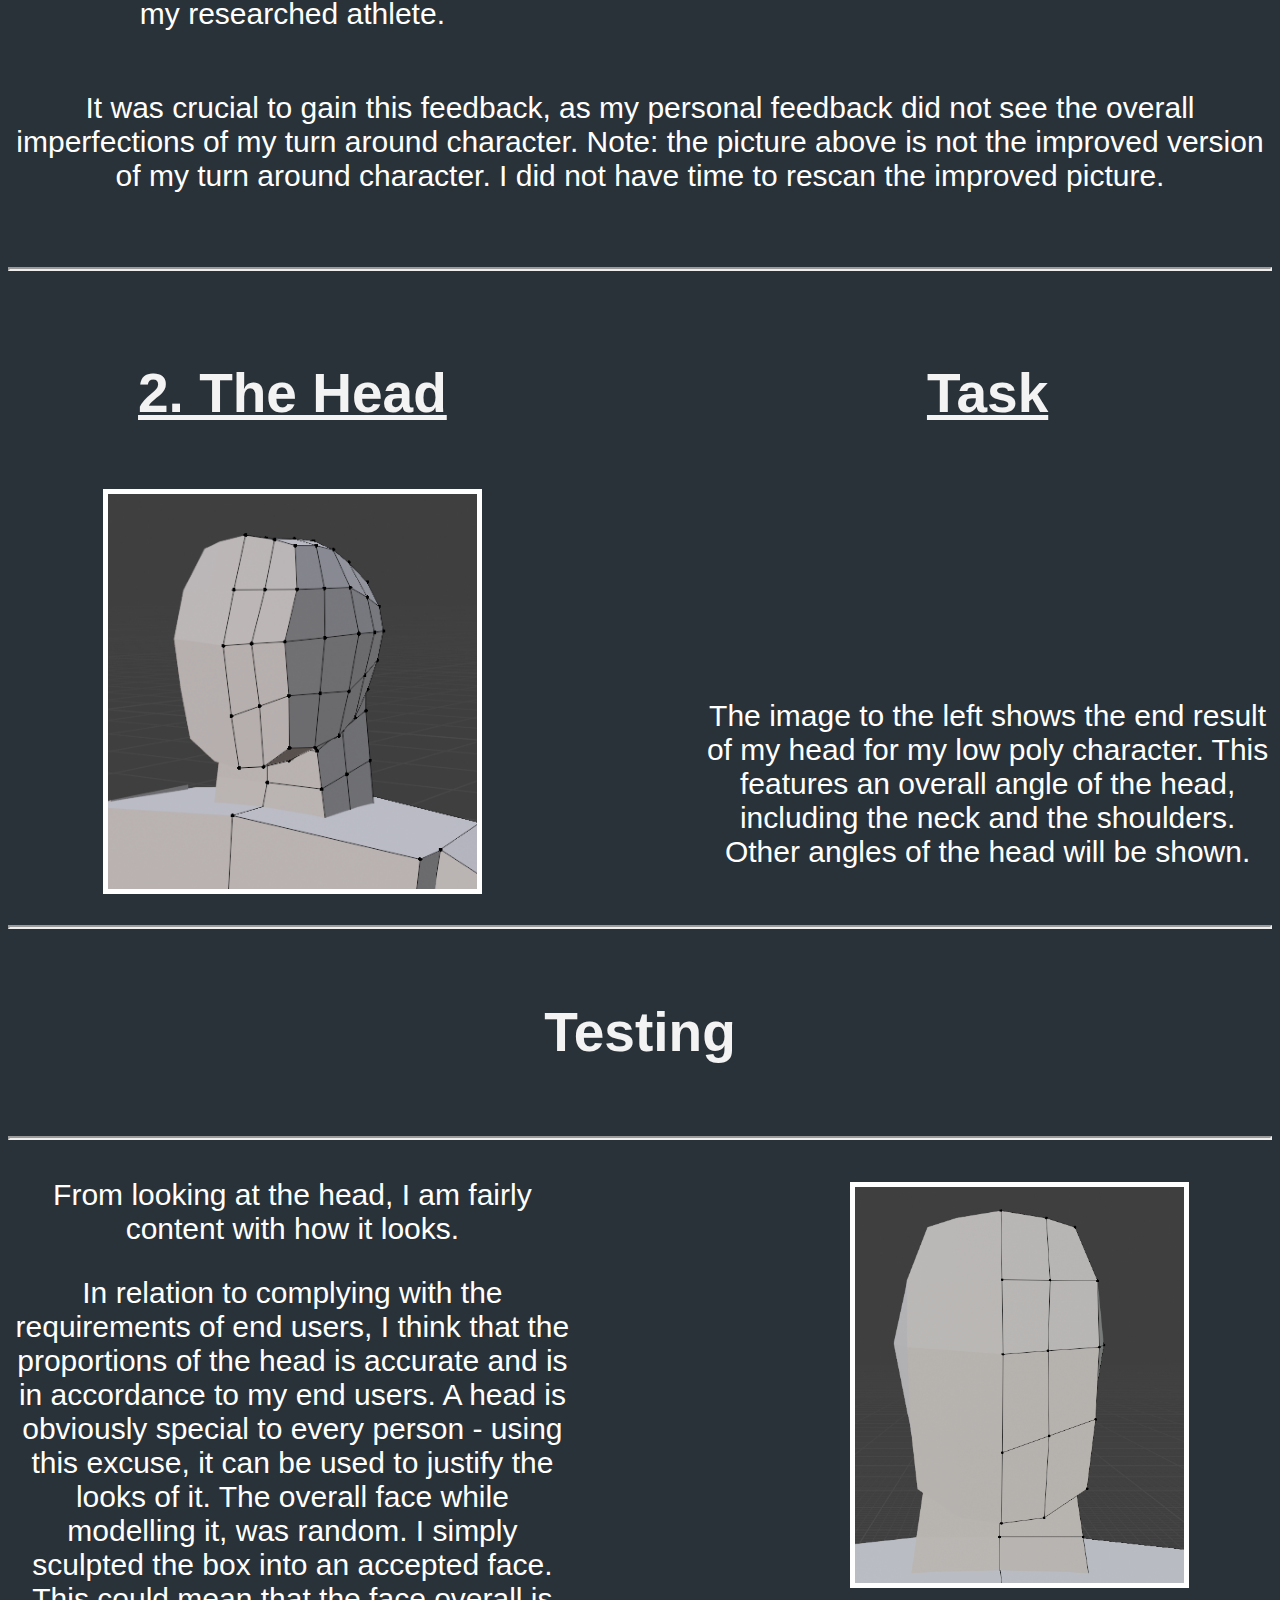
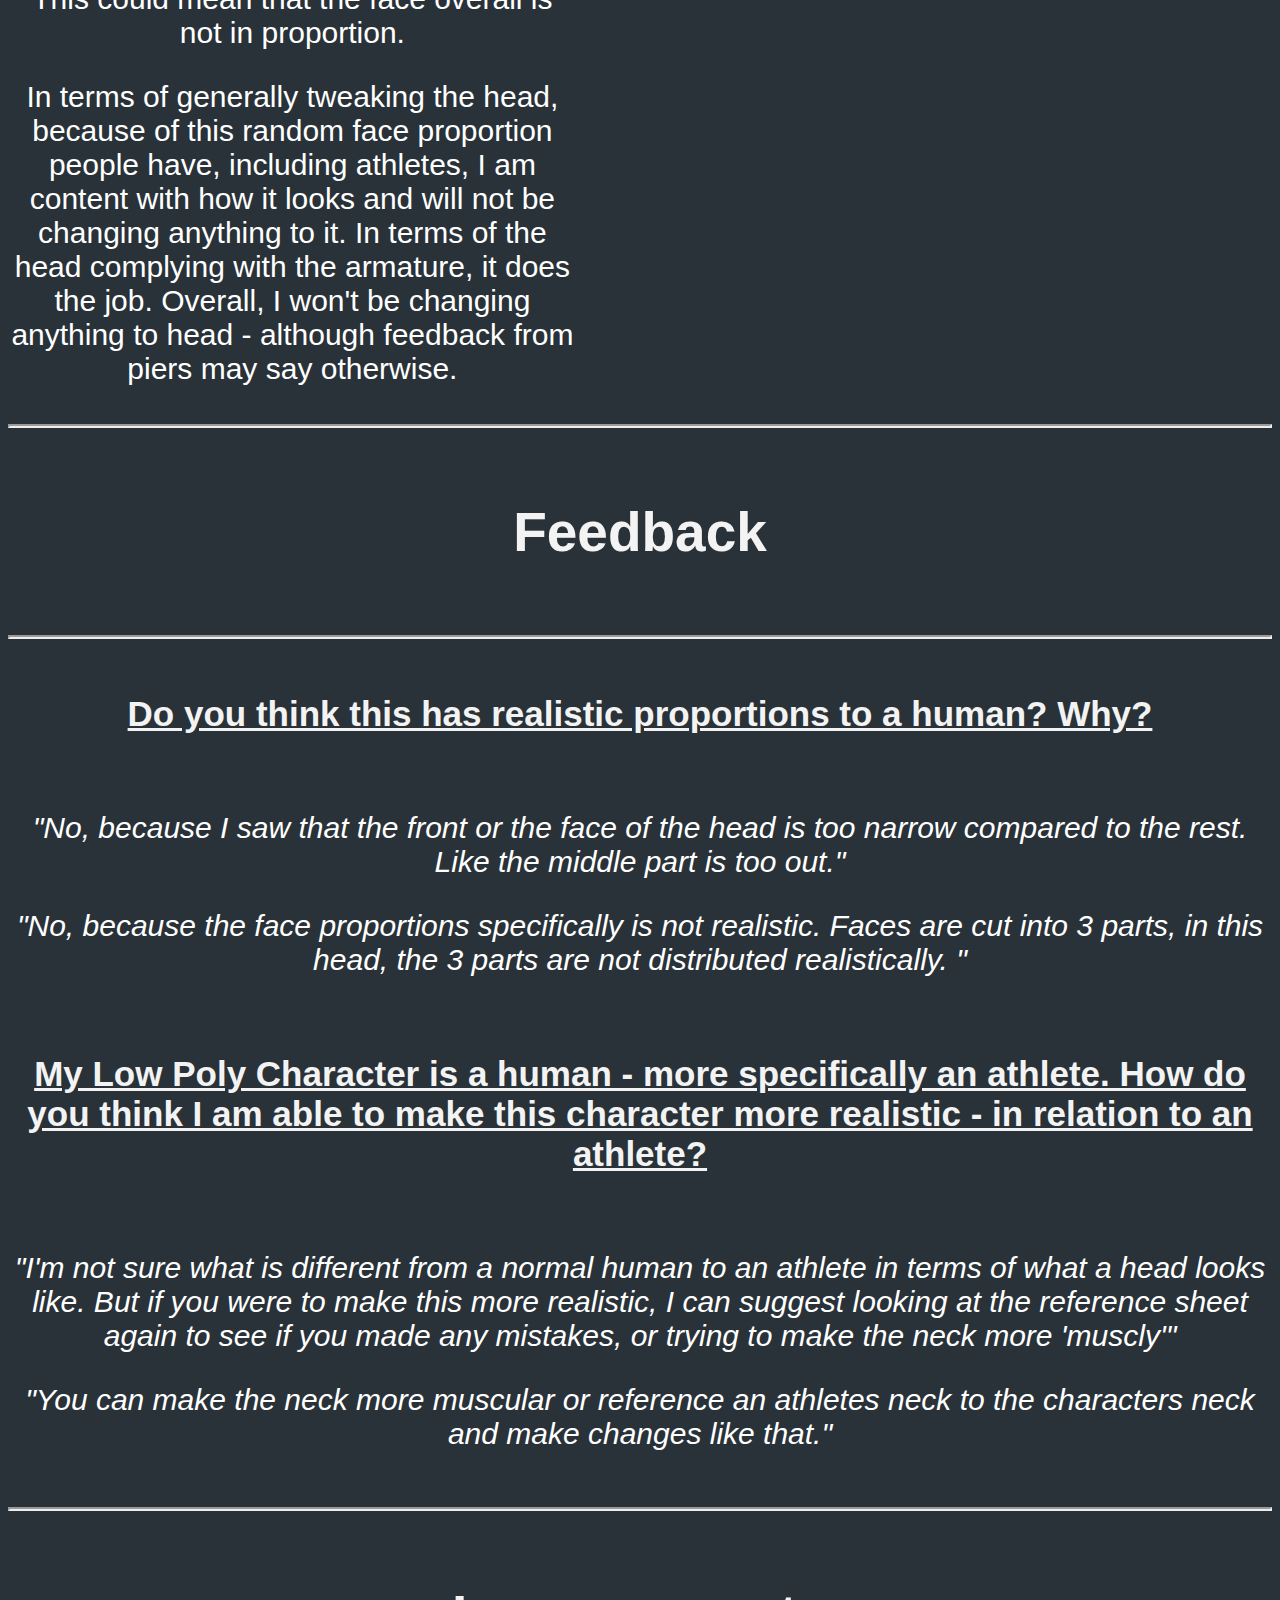
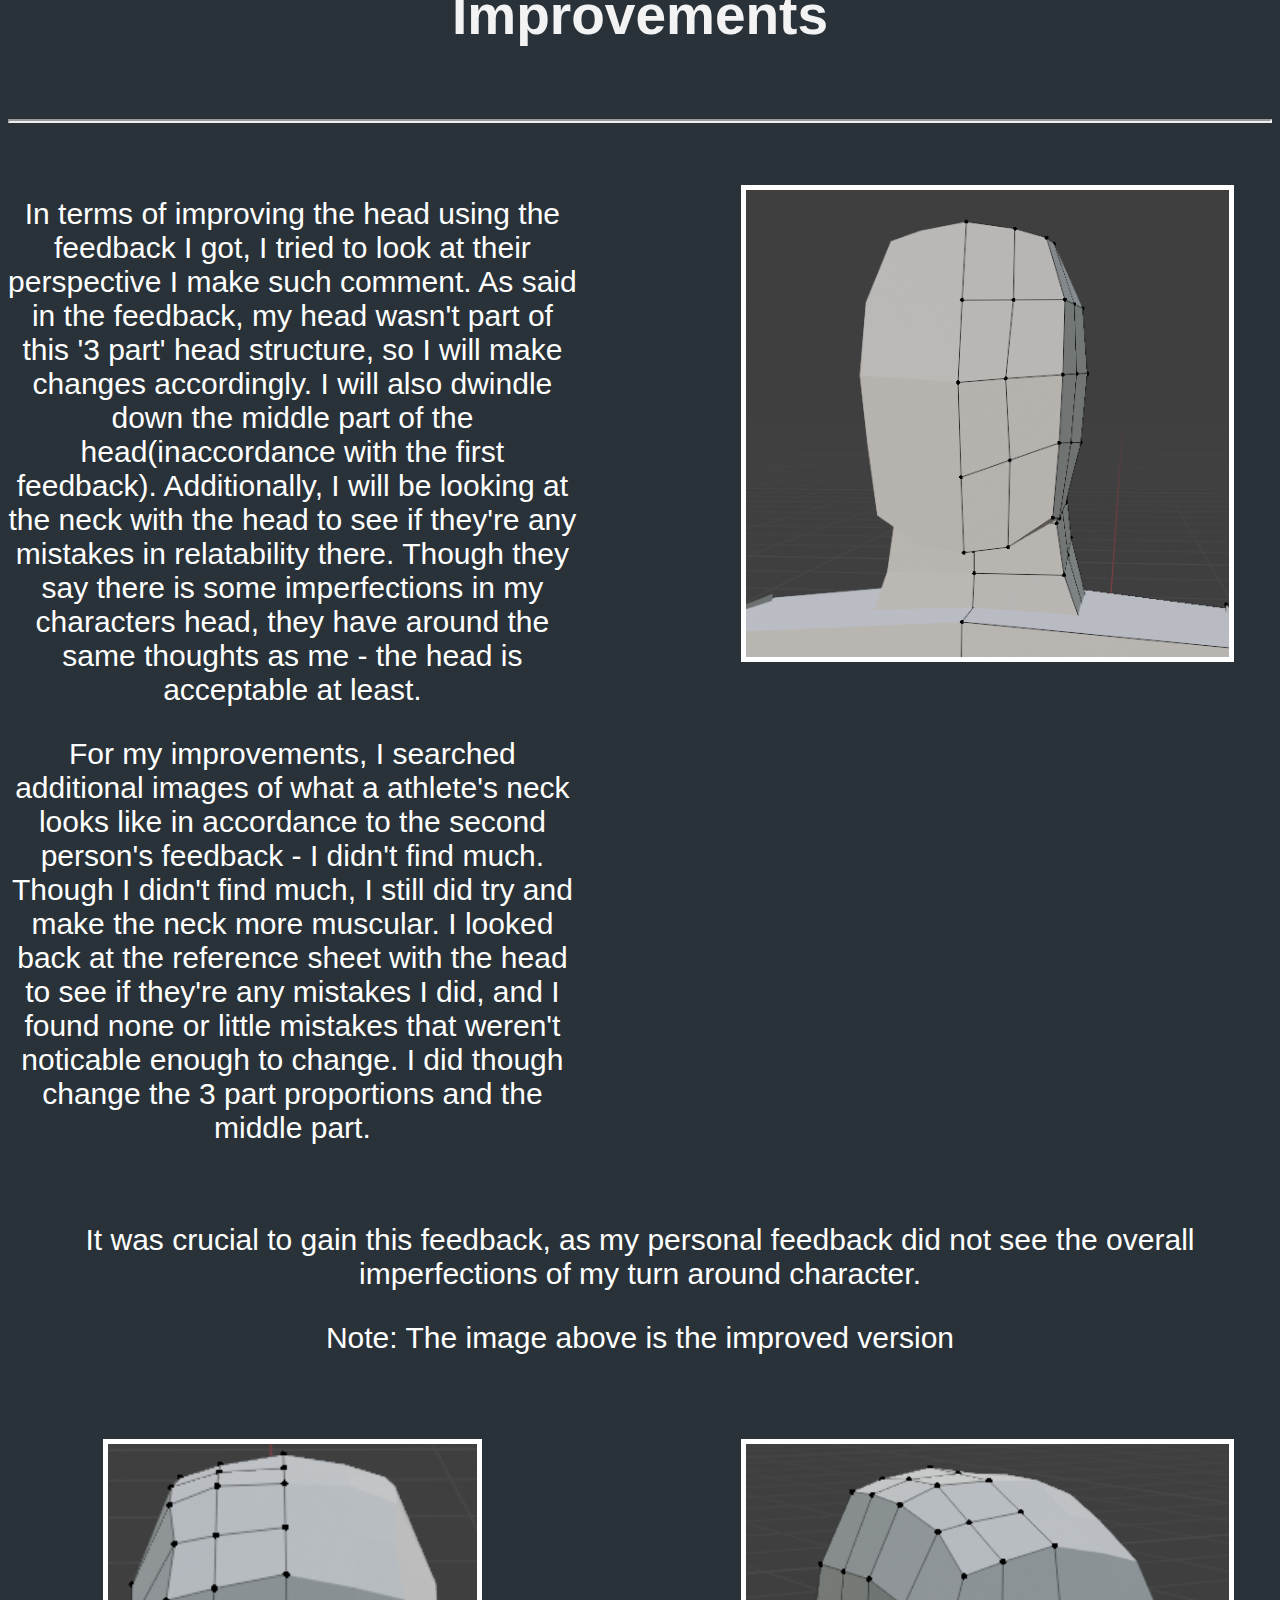
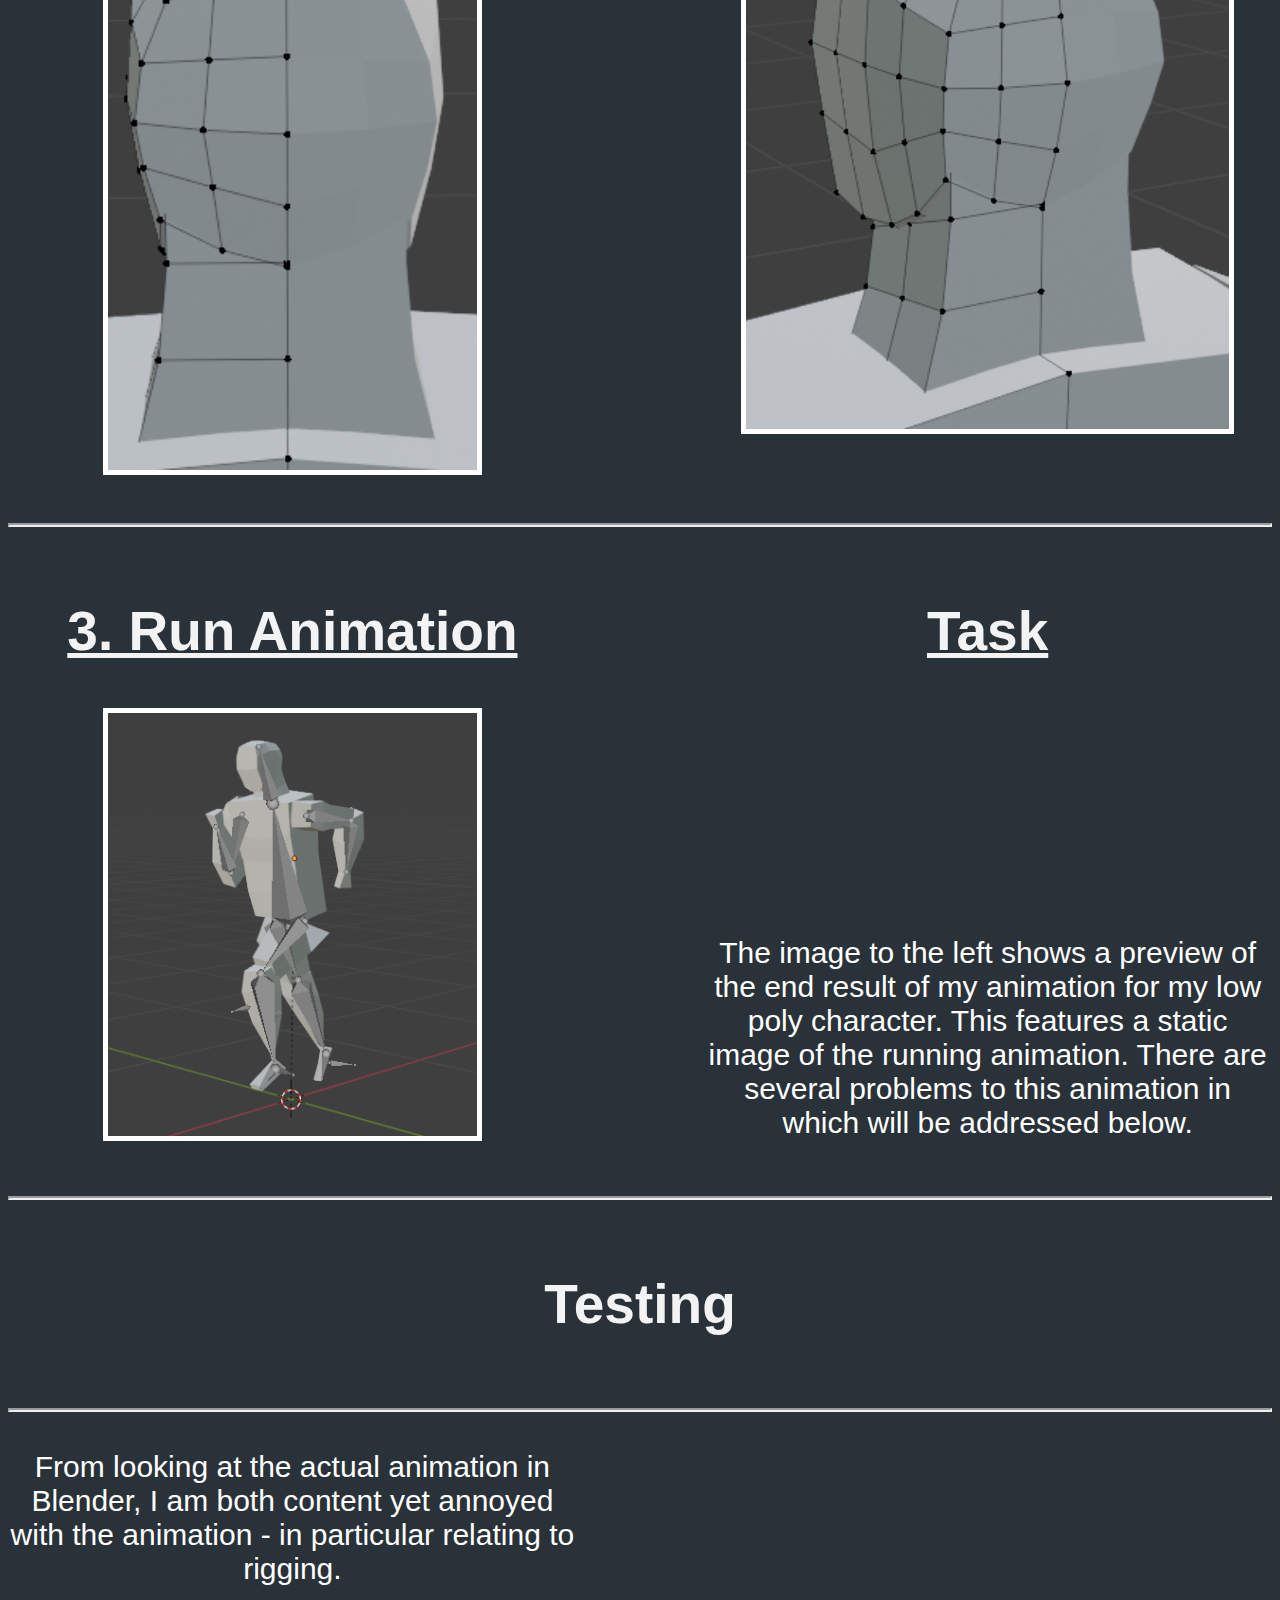
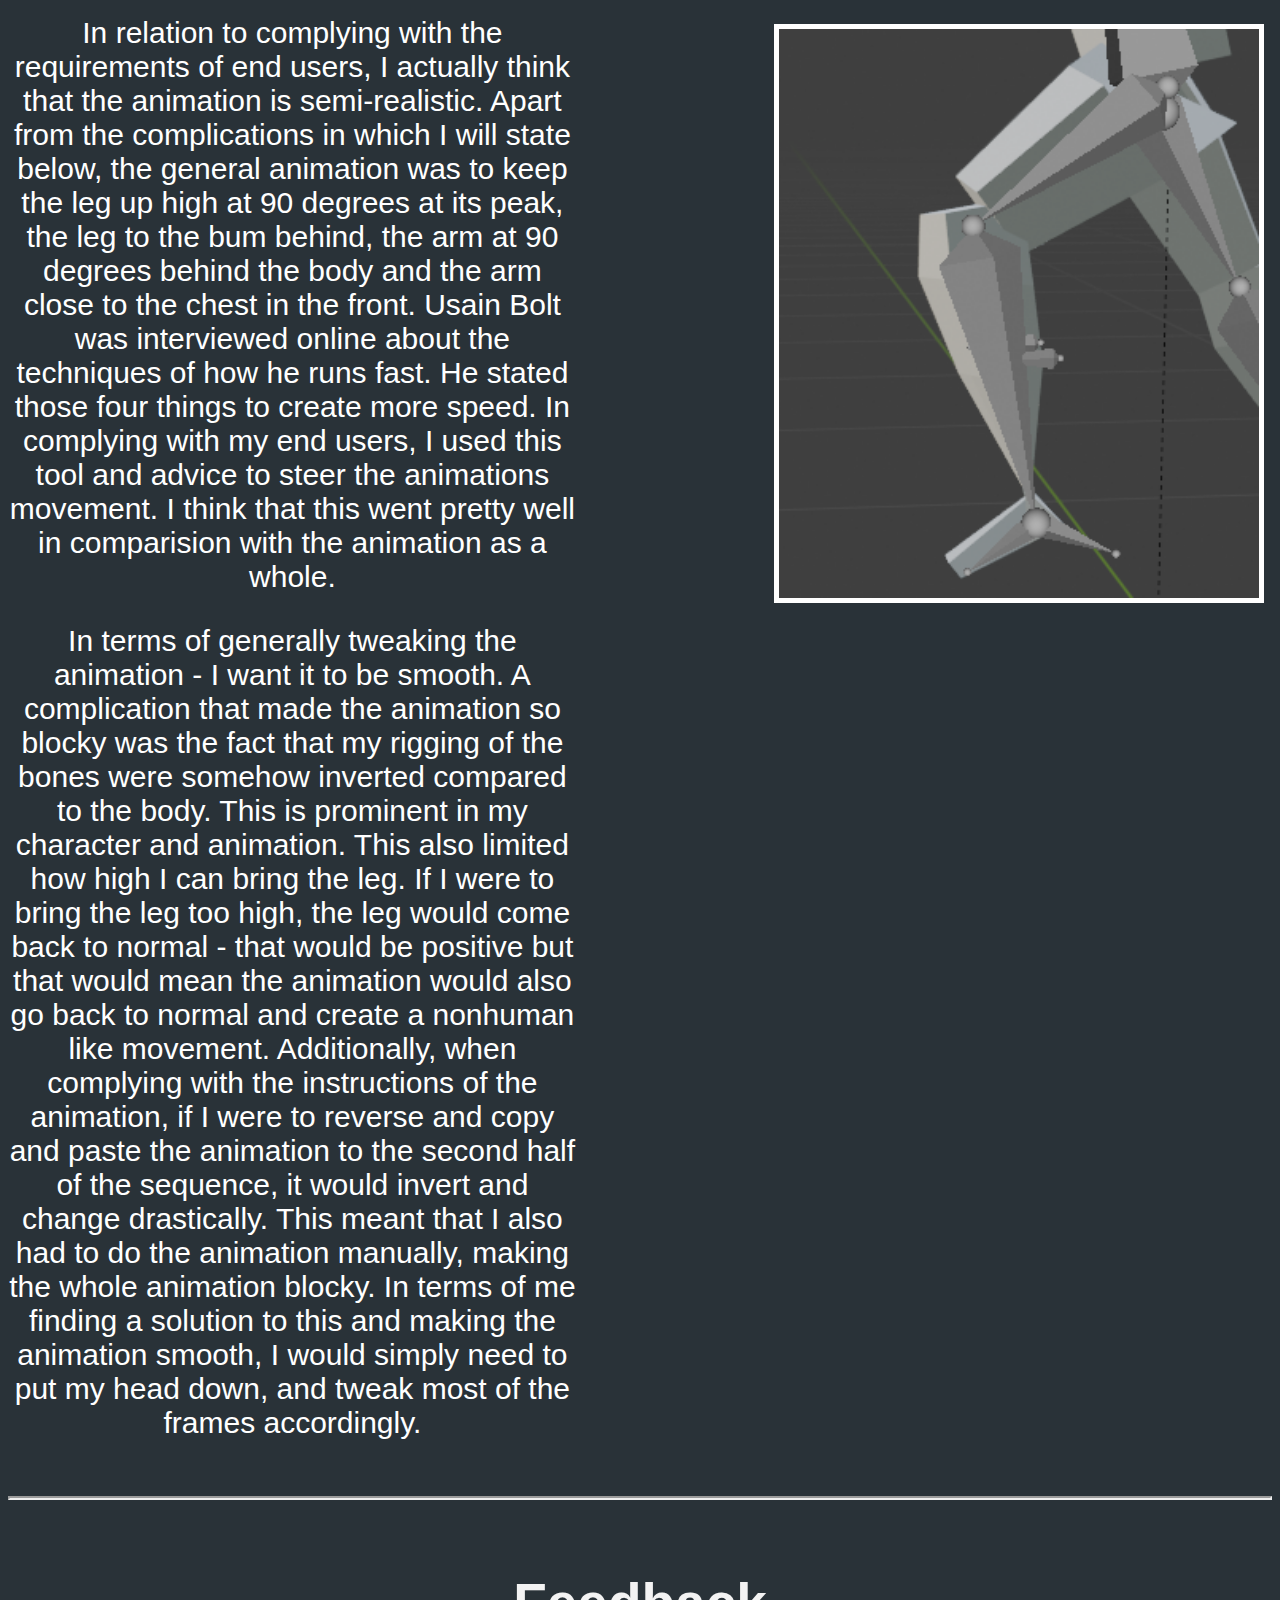
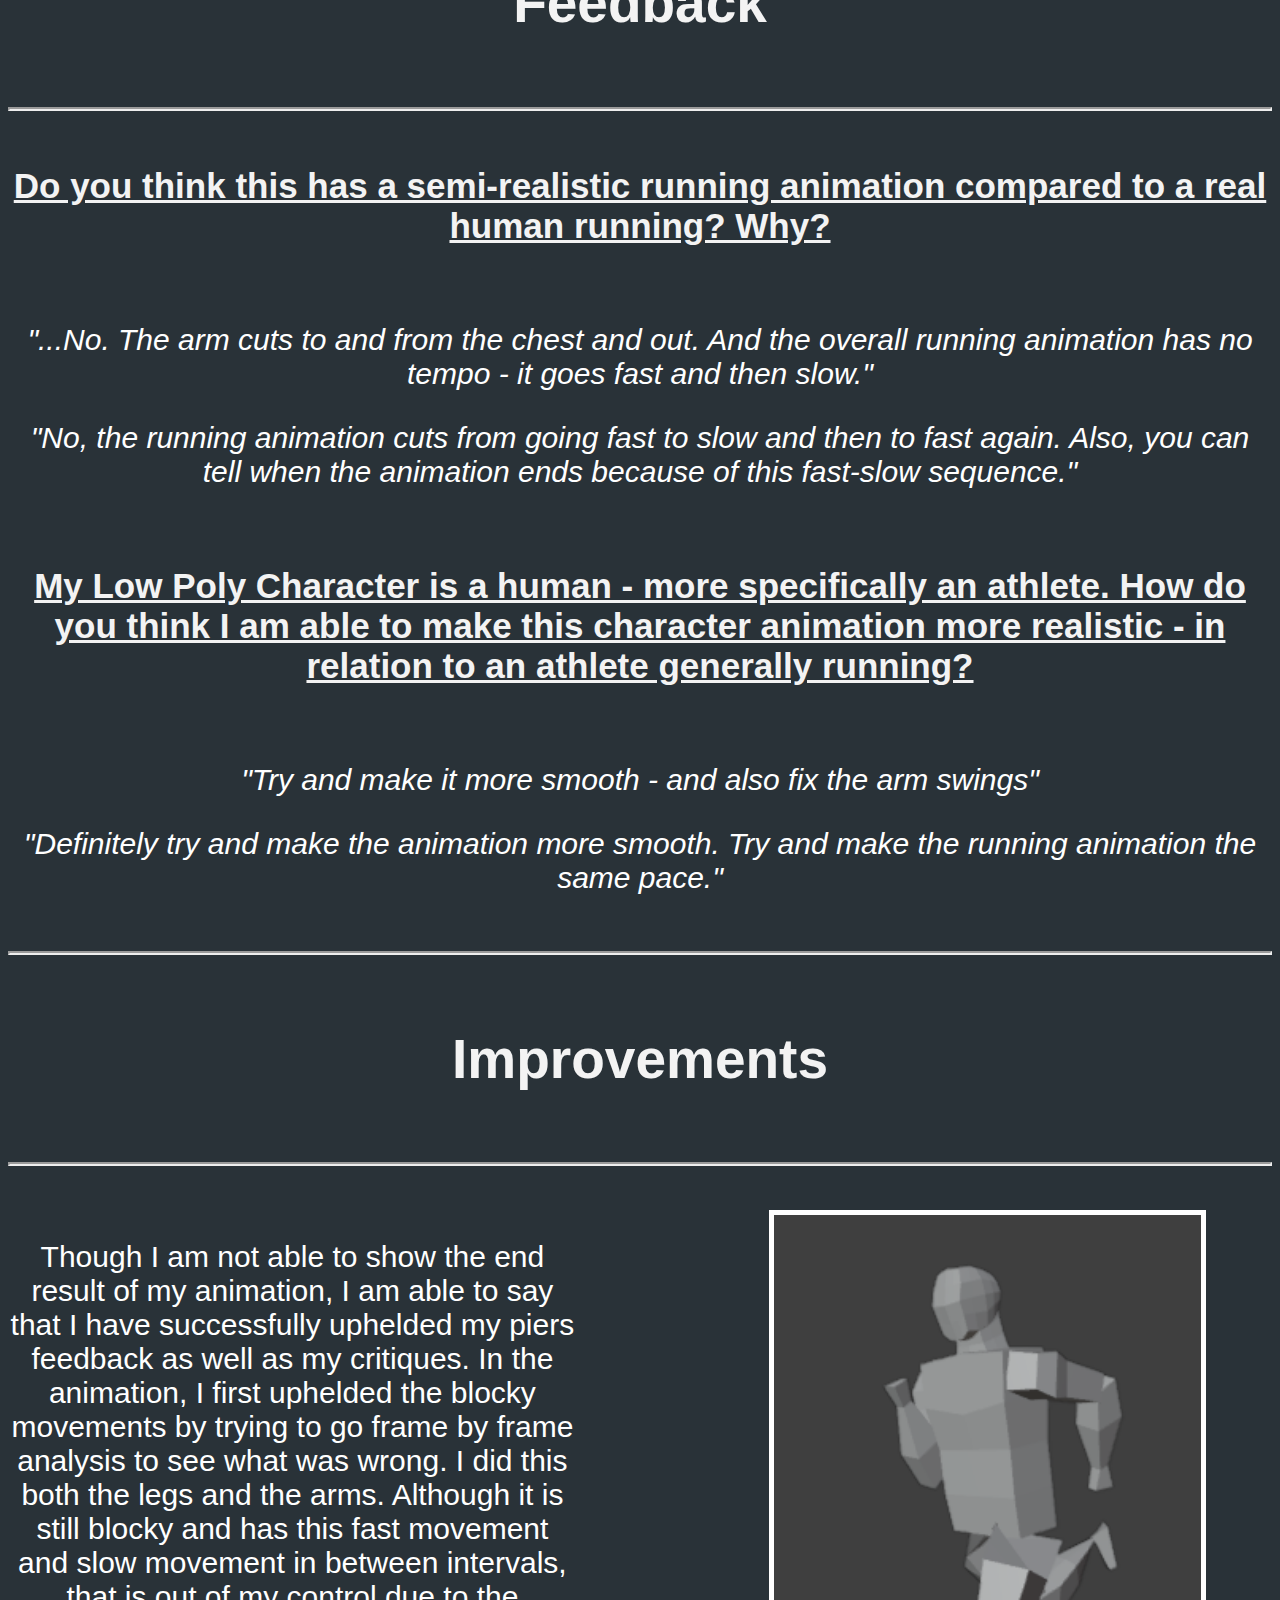
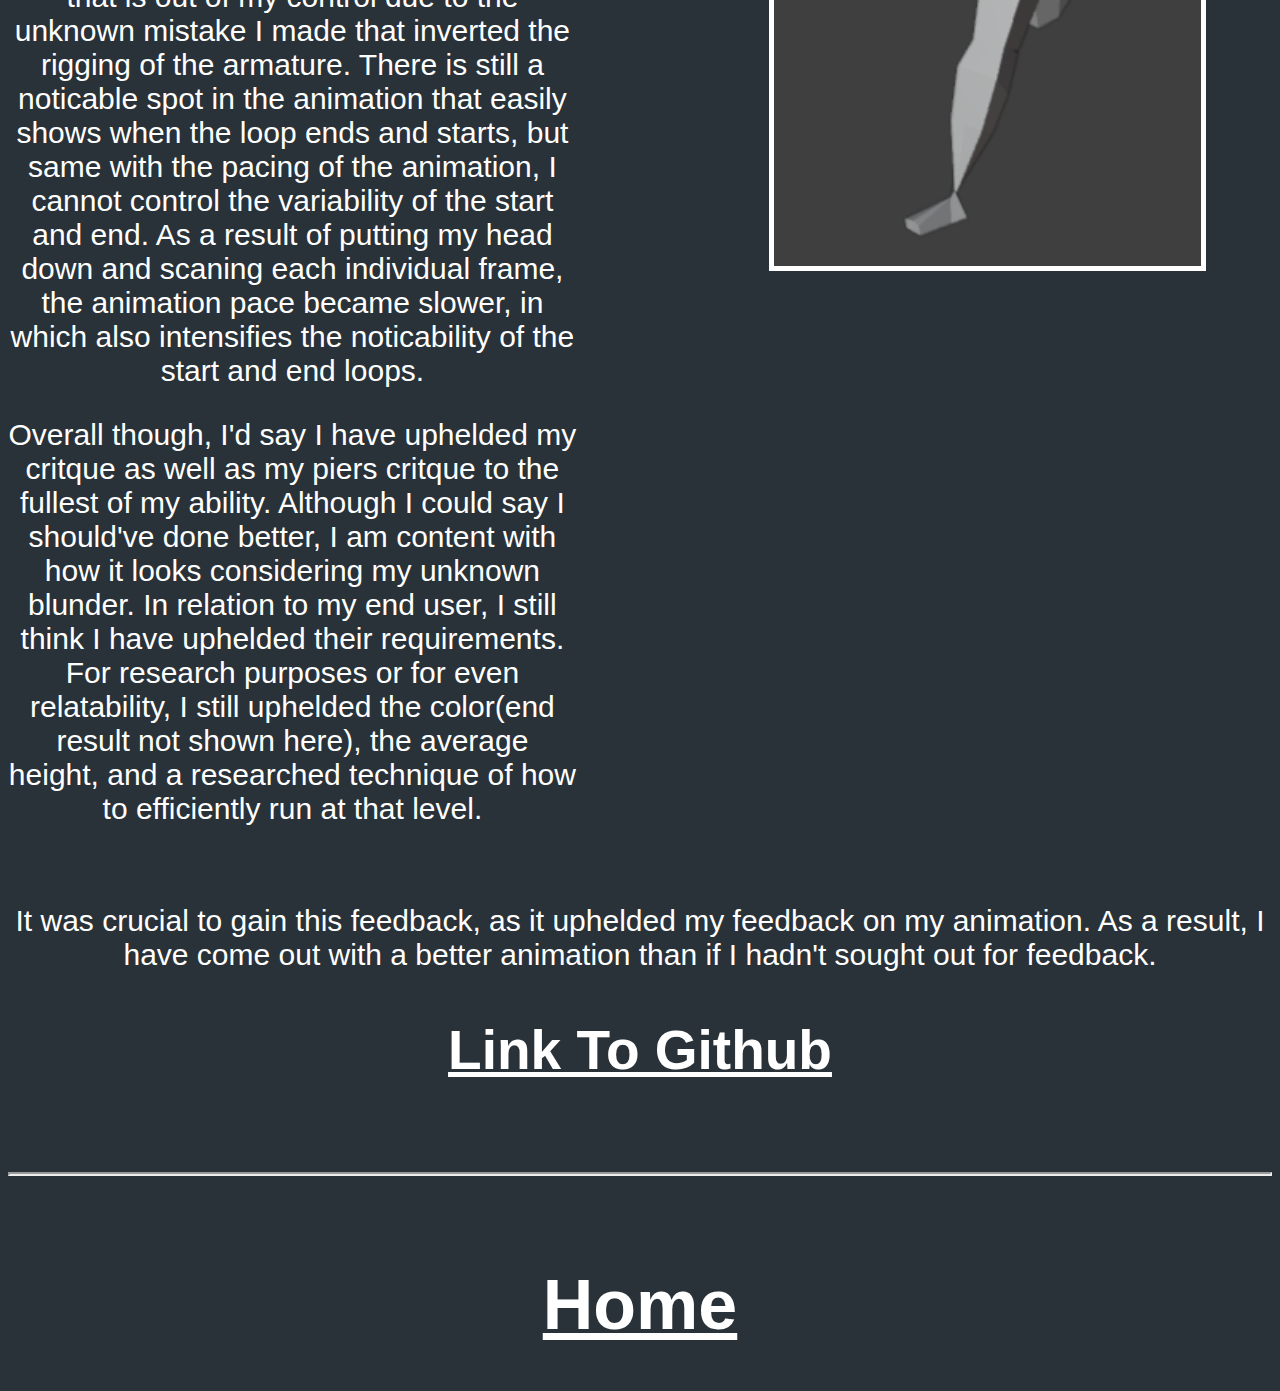
==== commit 04b5864b: "fda" ====
--- a/development1.html
+++ b/development1.html
@@ -87,7 +87,7 @@
     <br>
     <h2 class="questions"><b><u>Do you think this has realistic proportions to a human? Why?</u></b></h2>
     <br>
-    <p class="endusers1"><i>"Yes I think that your character has realastic proportions for a human, because I looked at the head measurement of your character and compared them to the head measturements template on Google Classroom"</i></p>
+    <p class="endusers1"><i>"Yes I think that your character has realistic proportions for a human, because I looked at the head measurement of your character and compared them to the head measturements template on Google Classroom"</i></p>
     <p class="endusers1"><i>"No, this is because the torso is not in proportion to the other parts like the limbs. "</i></p>
     <br>
     <h2 class="questions"><b><u>My Low Poly Character is a human - more specifically an athlete. How do you think I am able to make this character more realistic - in relation to an athlete?</u></b></h2>
@@ -107,7 +107,7 @@
     <div id="wireframside">
         <p class="endusers1">In terms of improving my turn around low poly character using the feedback I got, I tried to look at their perspective I make such comment. As said in the feedback, yes I did have characteristics that pertain to realistic proportions, but it didn't fit the objective of making an athlete. Additionally, the second student that I sought for for feedback stated that my torso was not in proportion. As I look at his perspective, I saw that the torso is too blocky, not centred and doesn't compliment my overall objective of an athlete.</p>
         <br>
-        <p class="endusers1">For my improvements, I searched additional images of what a athlete truly looks like, and added more inspiration from that with the feedback I got. I redrew the torso to curve like a part of a circle to address the blocky nature it has. Additionaly, I tried to manipulate the body so that it is centred. Throughout all of this, I kept in mind my feedback I got as well as my researched athlete.
+        <p class="endusers1">For my improvements, I searched additional images of what an athlete truly looks like, and added more inspiration from that with the feedback I got. I redrew the torso to curve like a part of a circle to address the blocky nature it has. Additionaly, I tried to manipulate the body so that it is centred. Throughout all of this, I kept in mind my feedback I got as well as my researched athlete.
         </p>
     </div>
 
@@ -276,7 +276,7 @@
         <br>
 
         <p class="endusers1">
-            The image to the left shows a preview of the end result of my animation for my low poly character. This features a static image of the running animation. There are several problem to this animation in which will be addressed below.
+            The image to the left shows a preview of the end result of my animation for my low poly character. This features a static image of the running animation. There are several problems to this animation in which will be addressed below.
         </p>
     </div>
 
